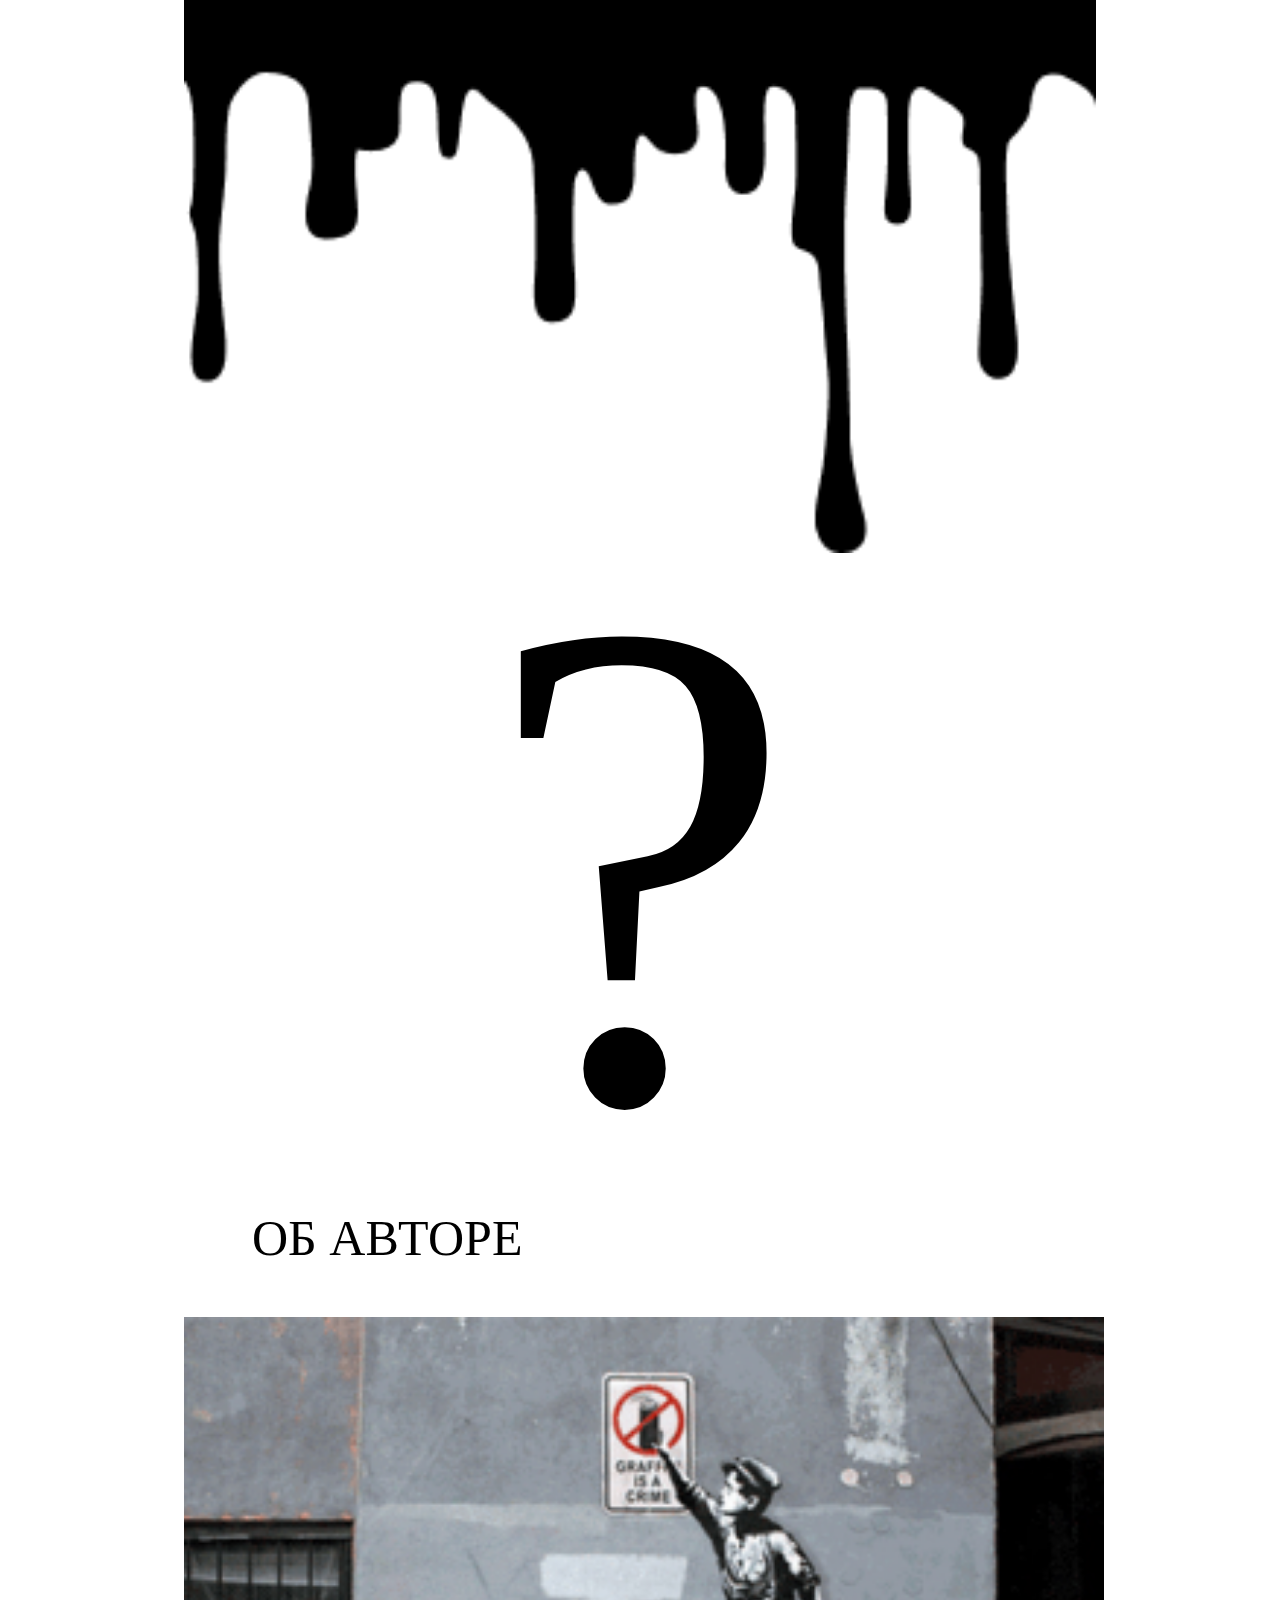
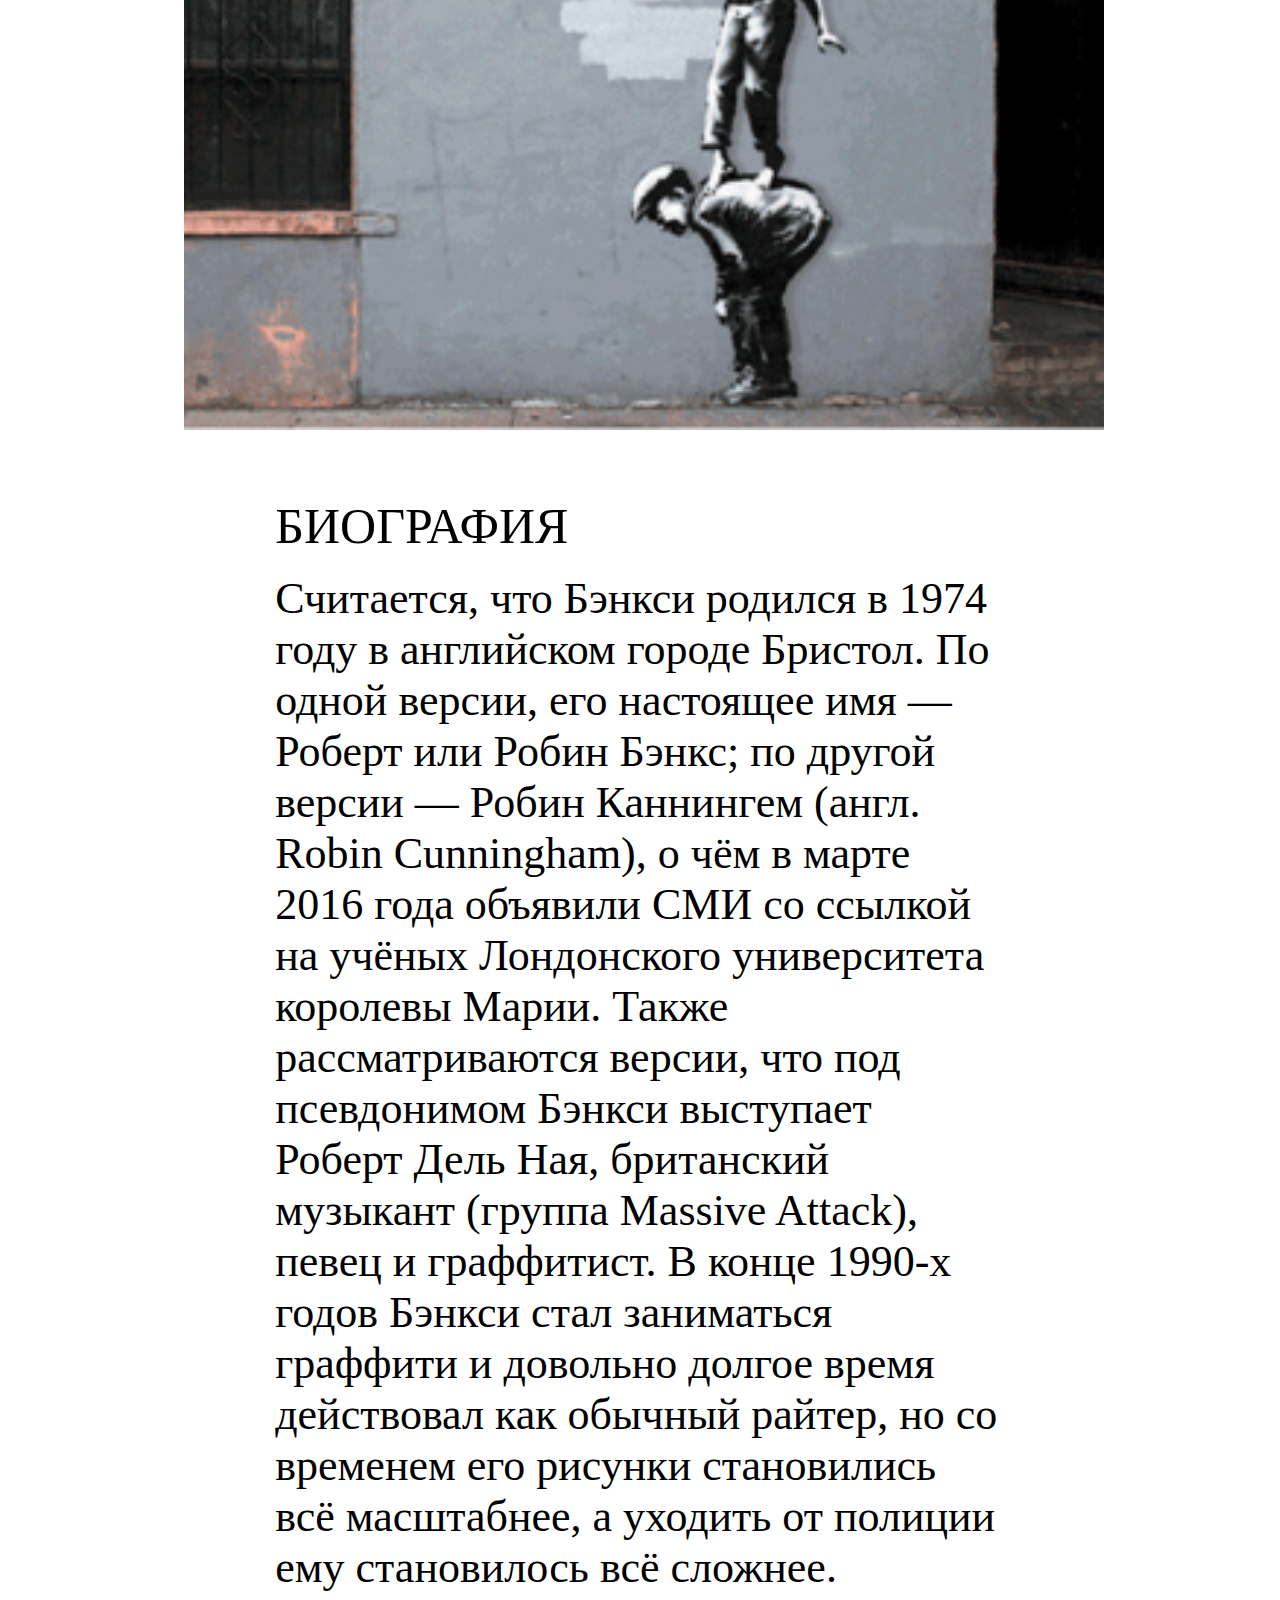
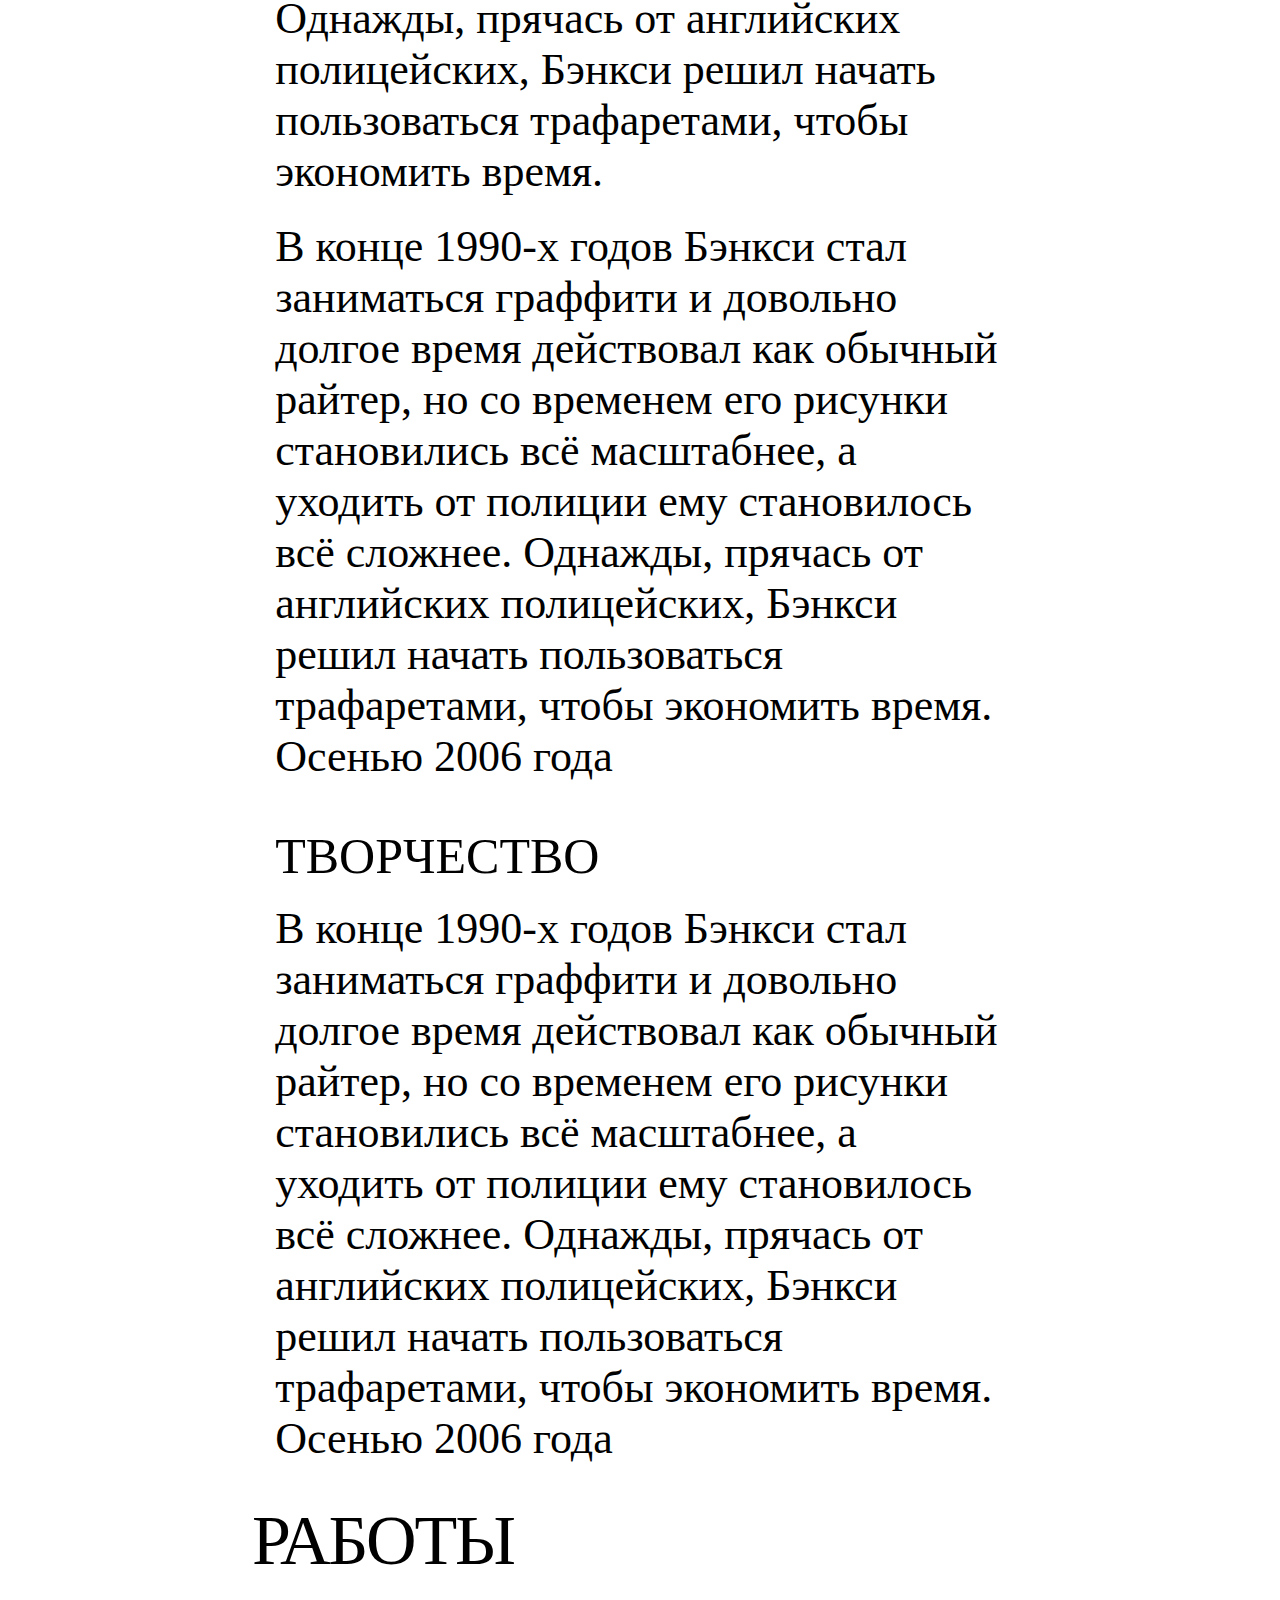
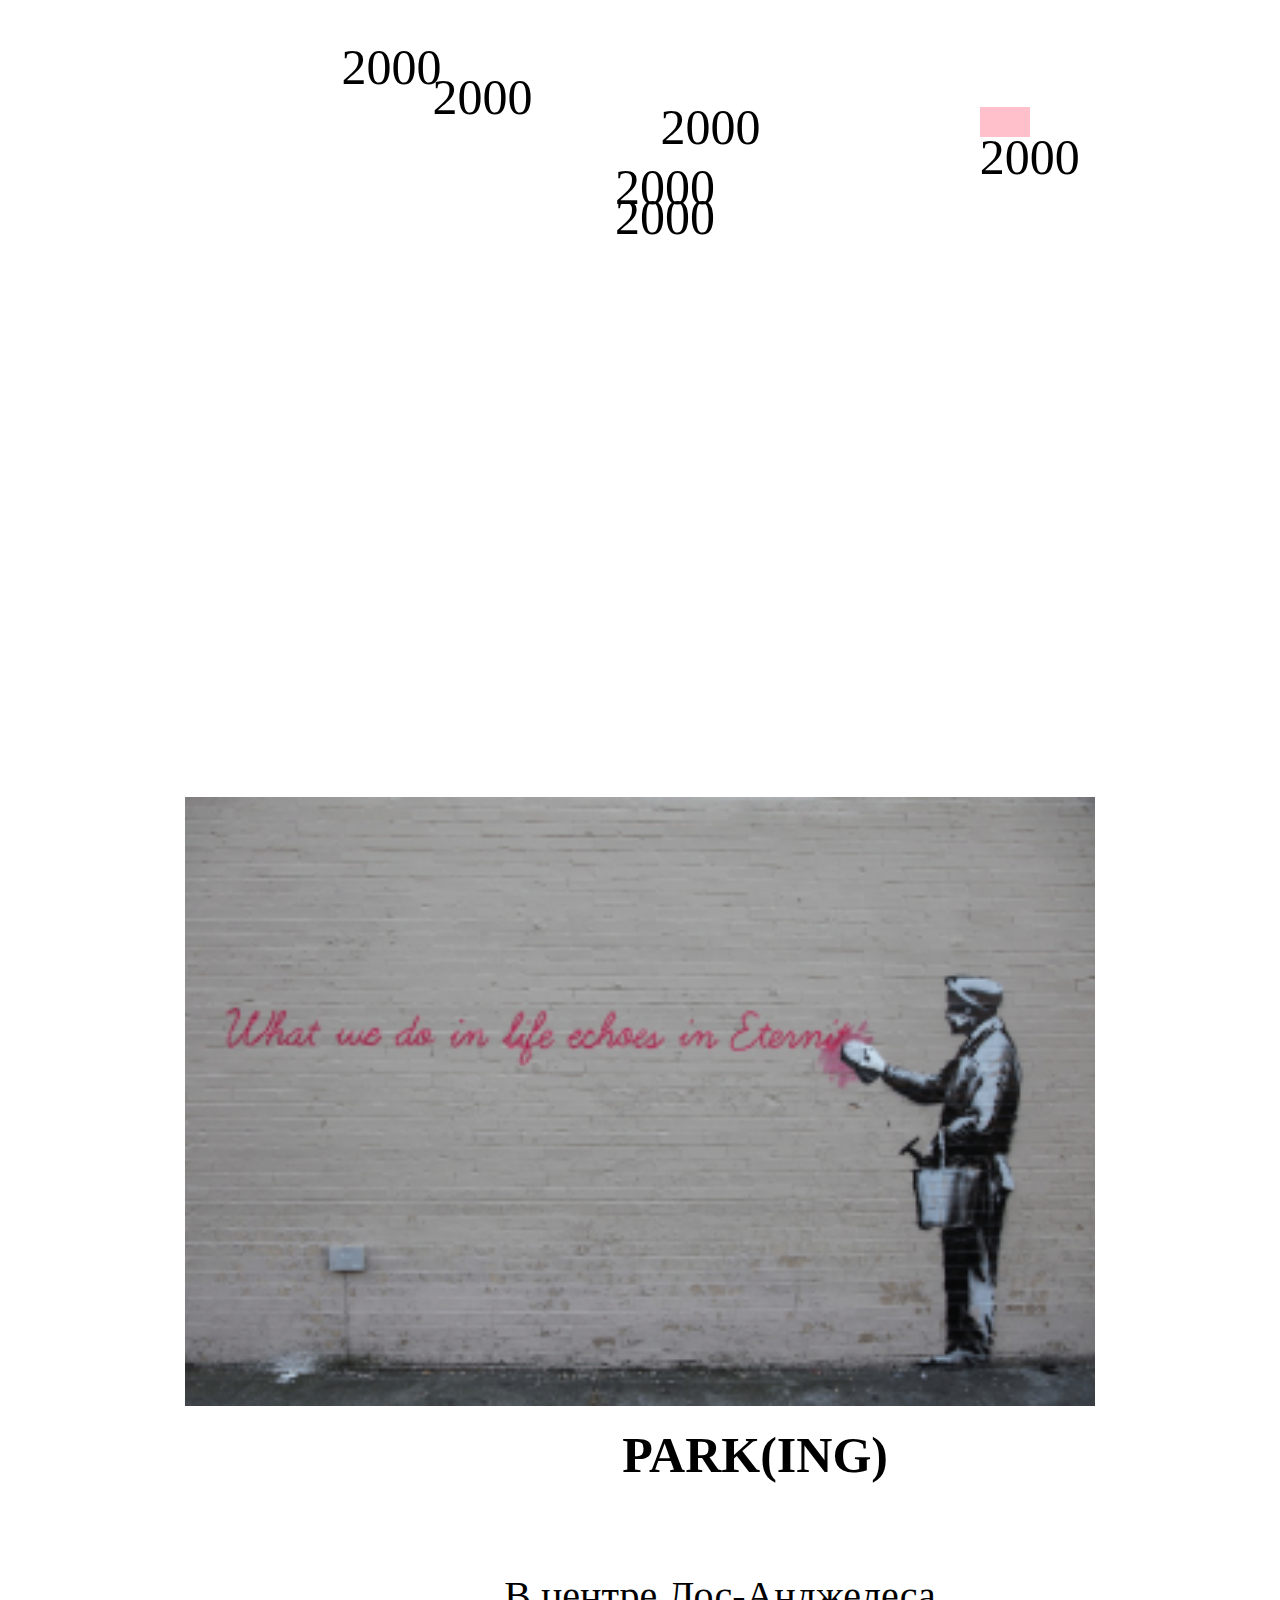
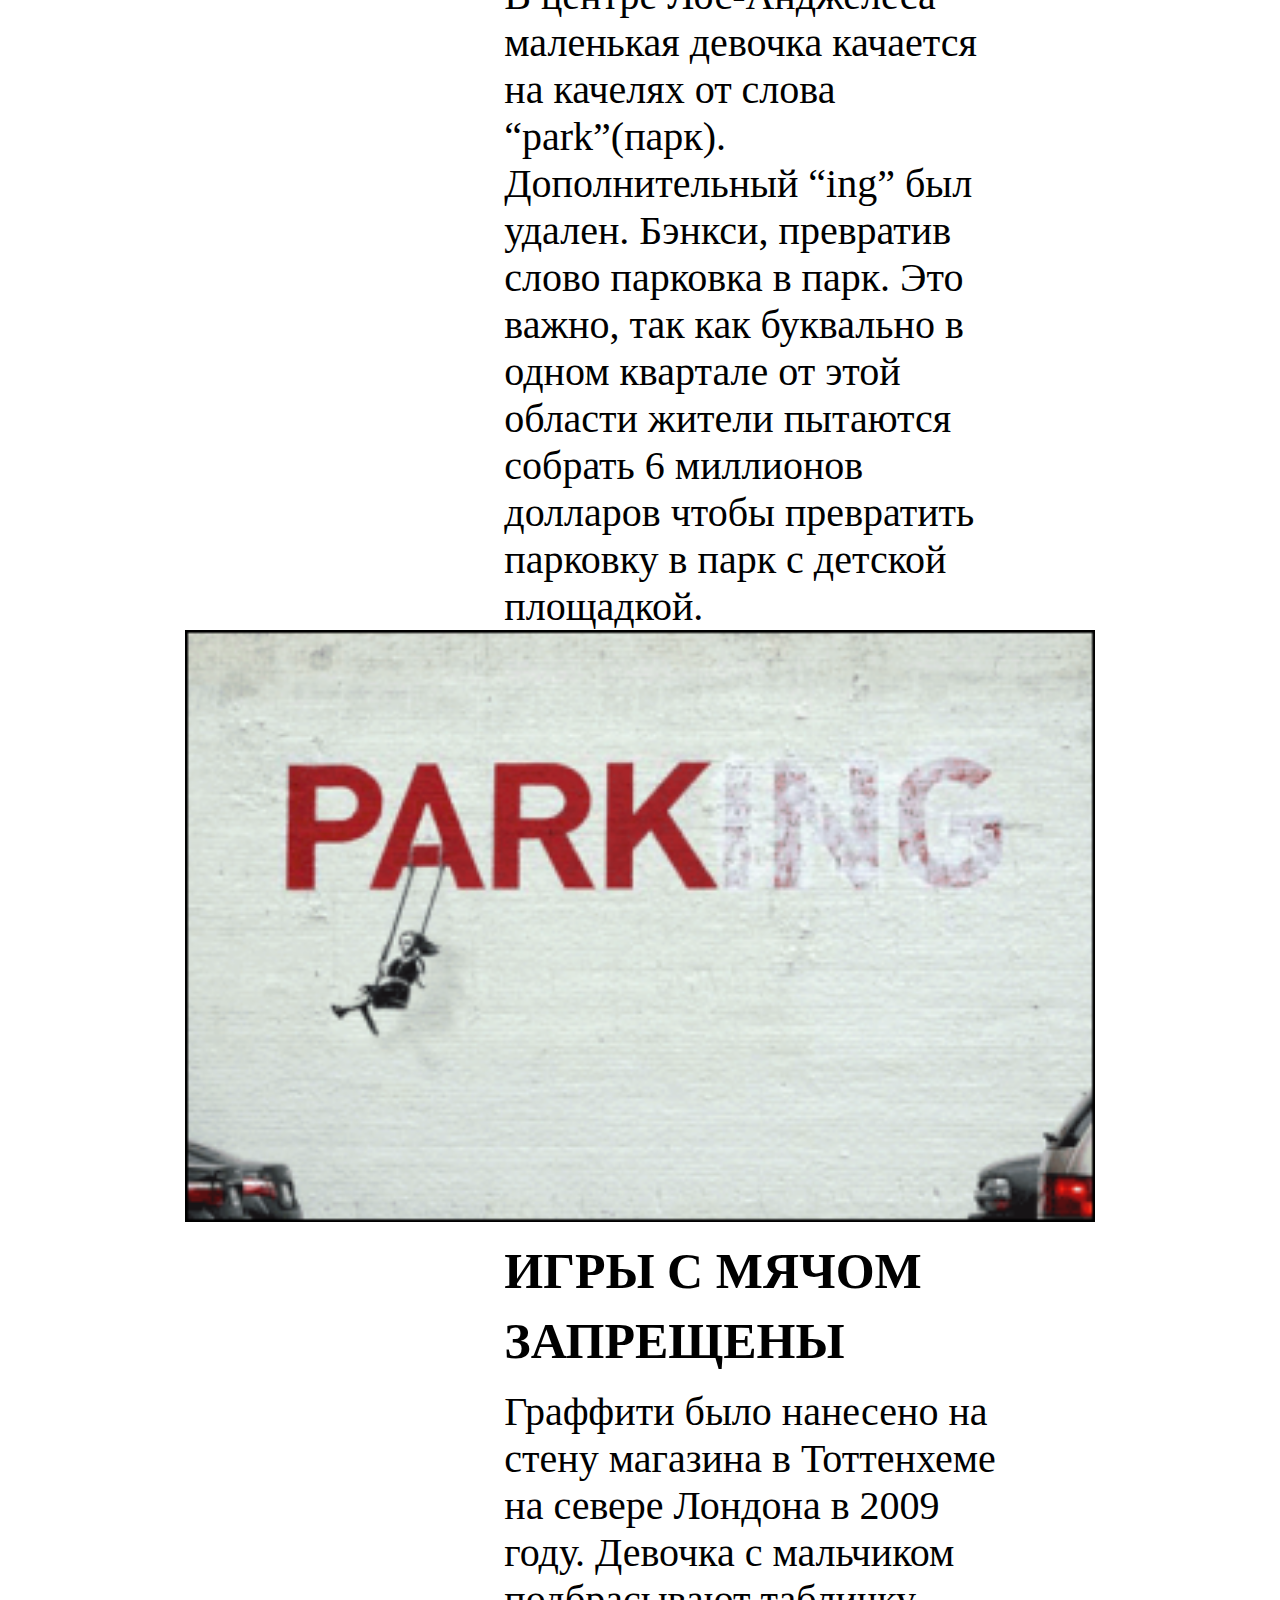
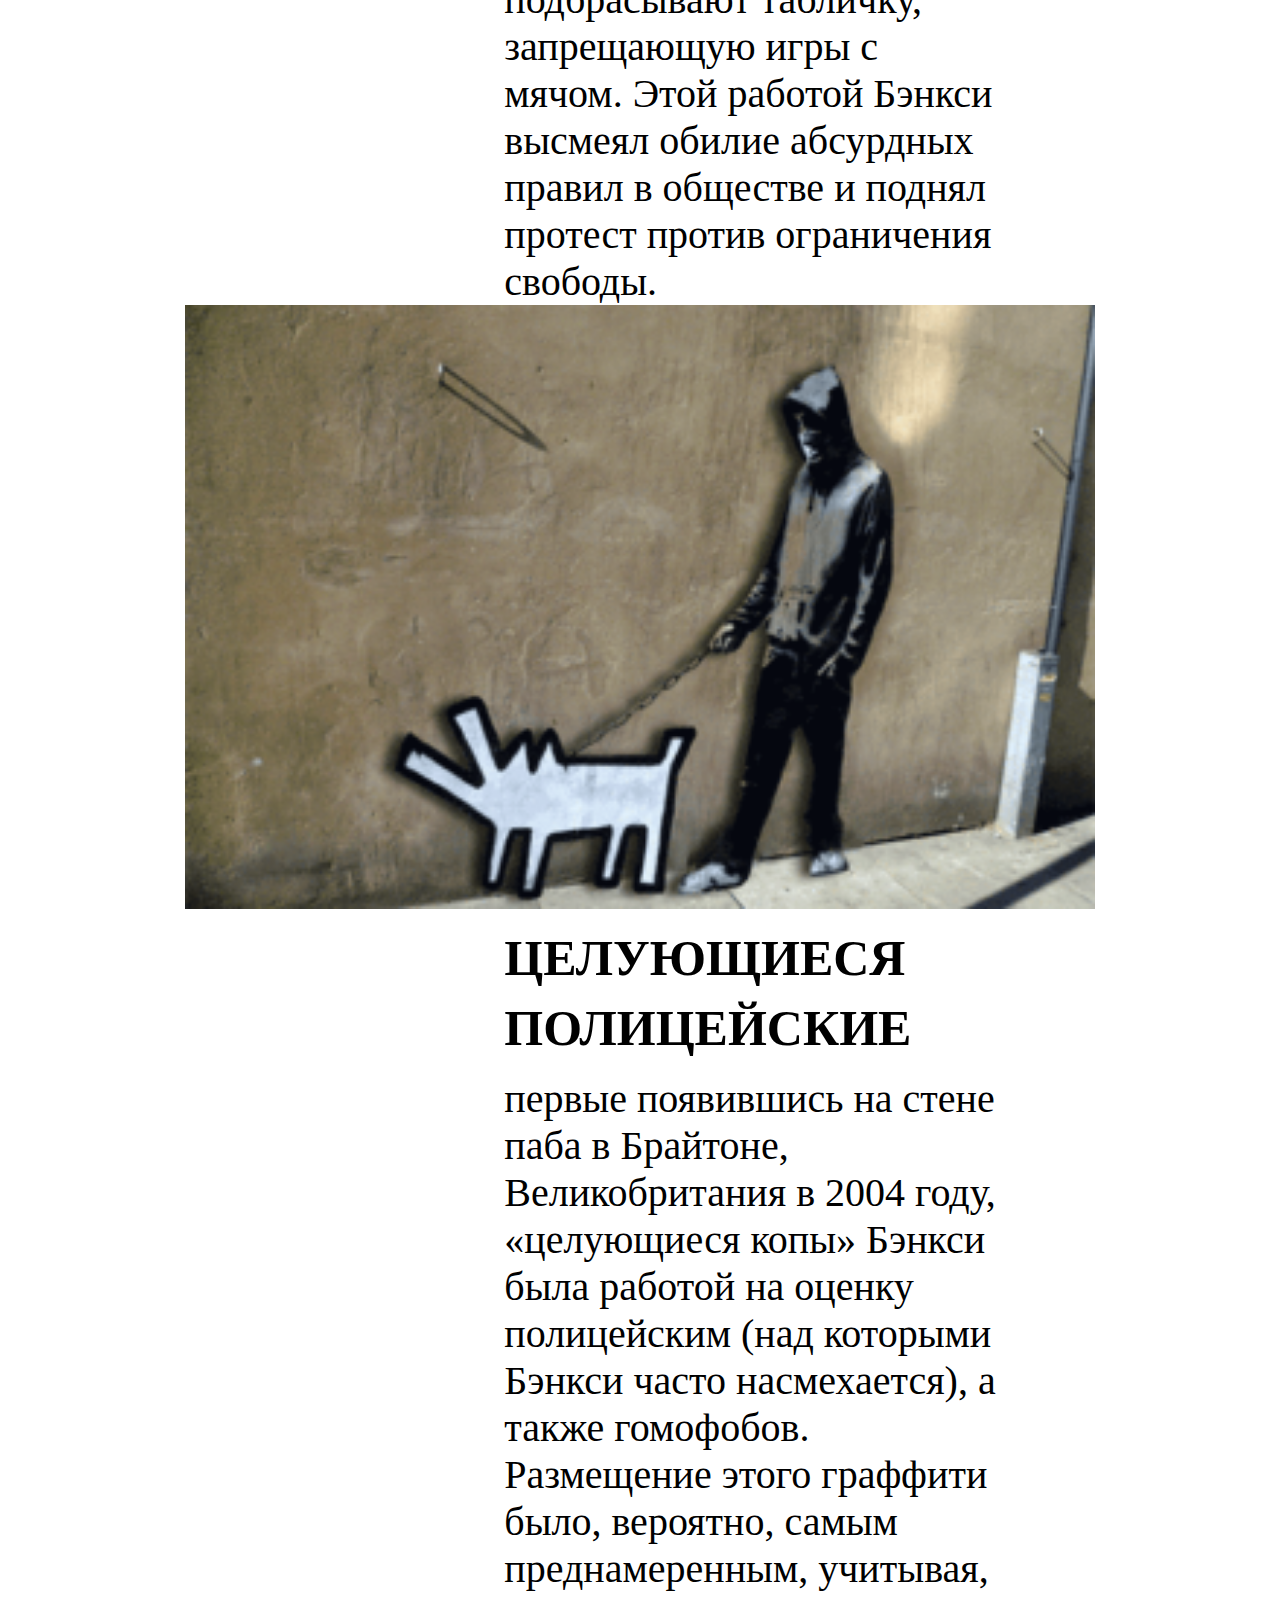
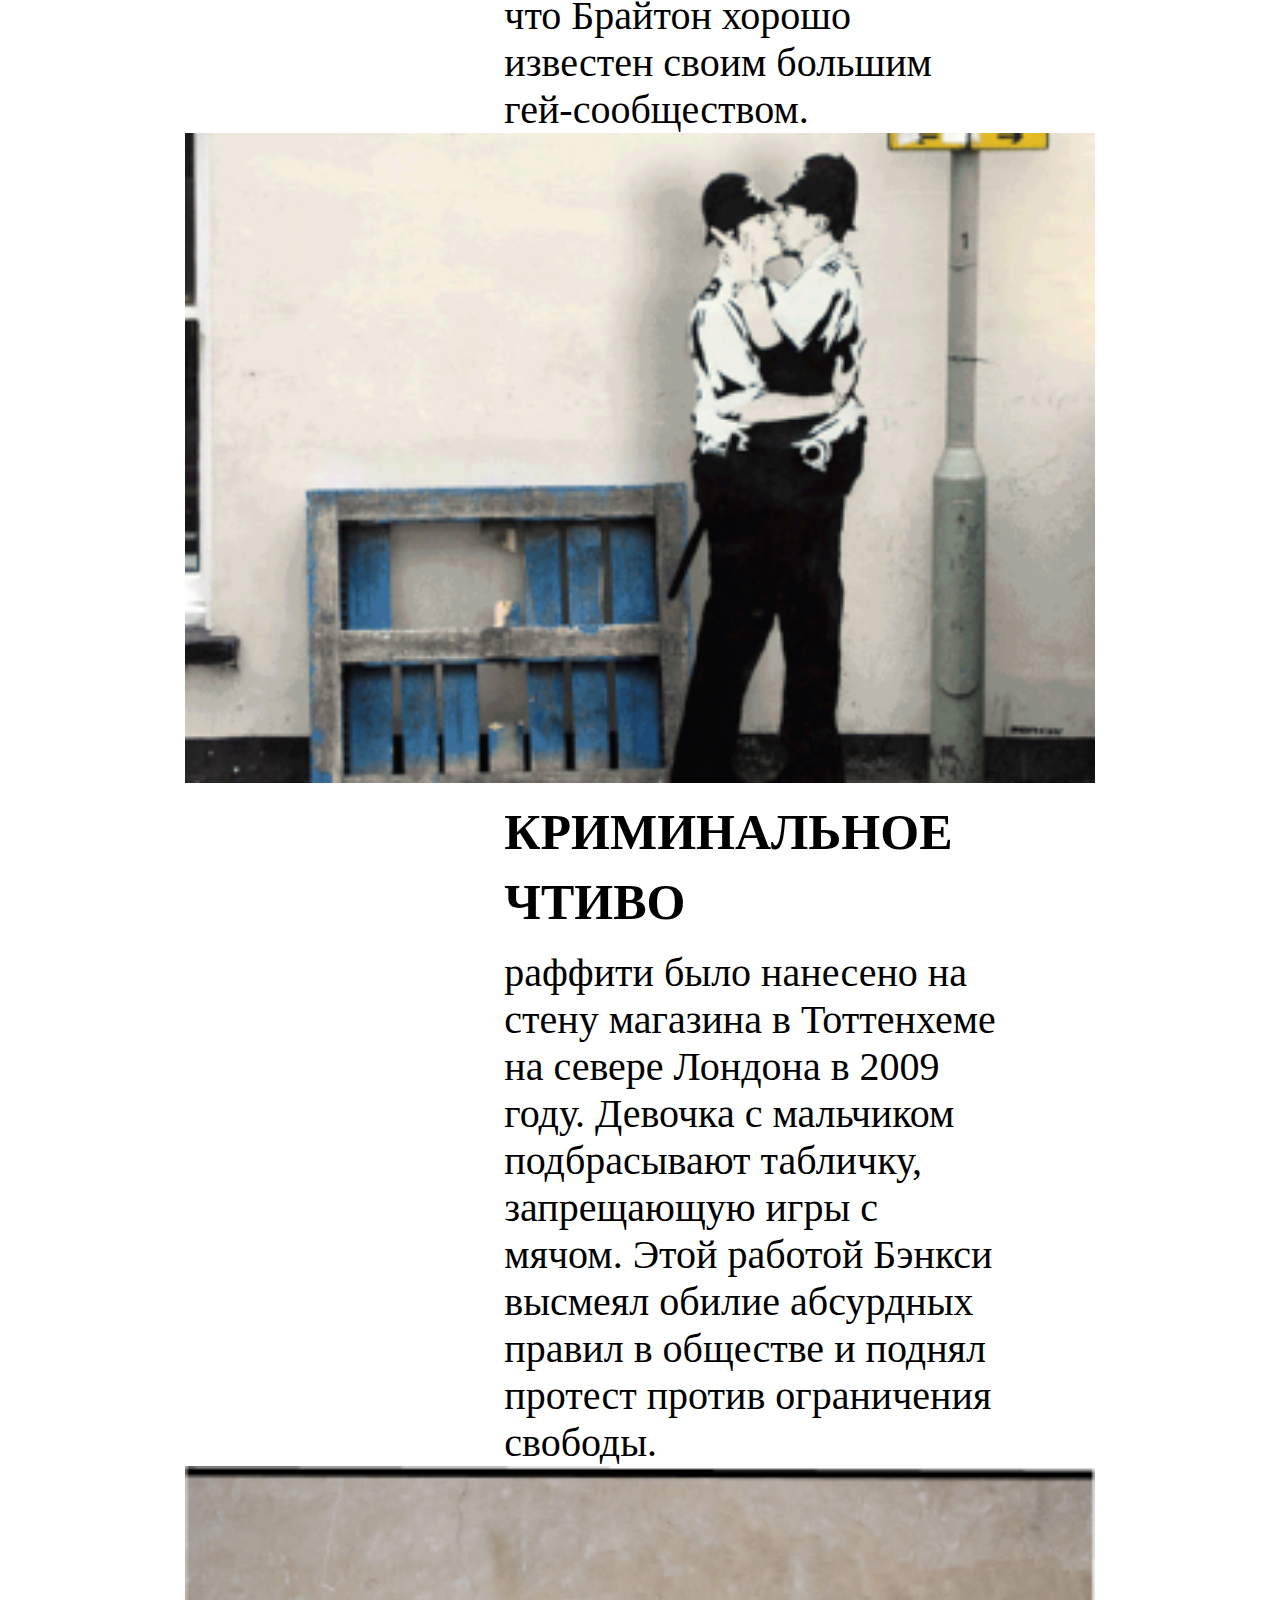
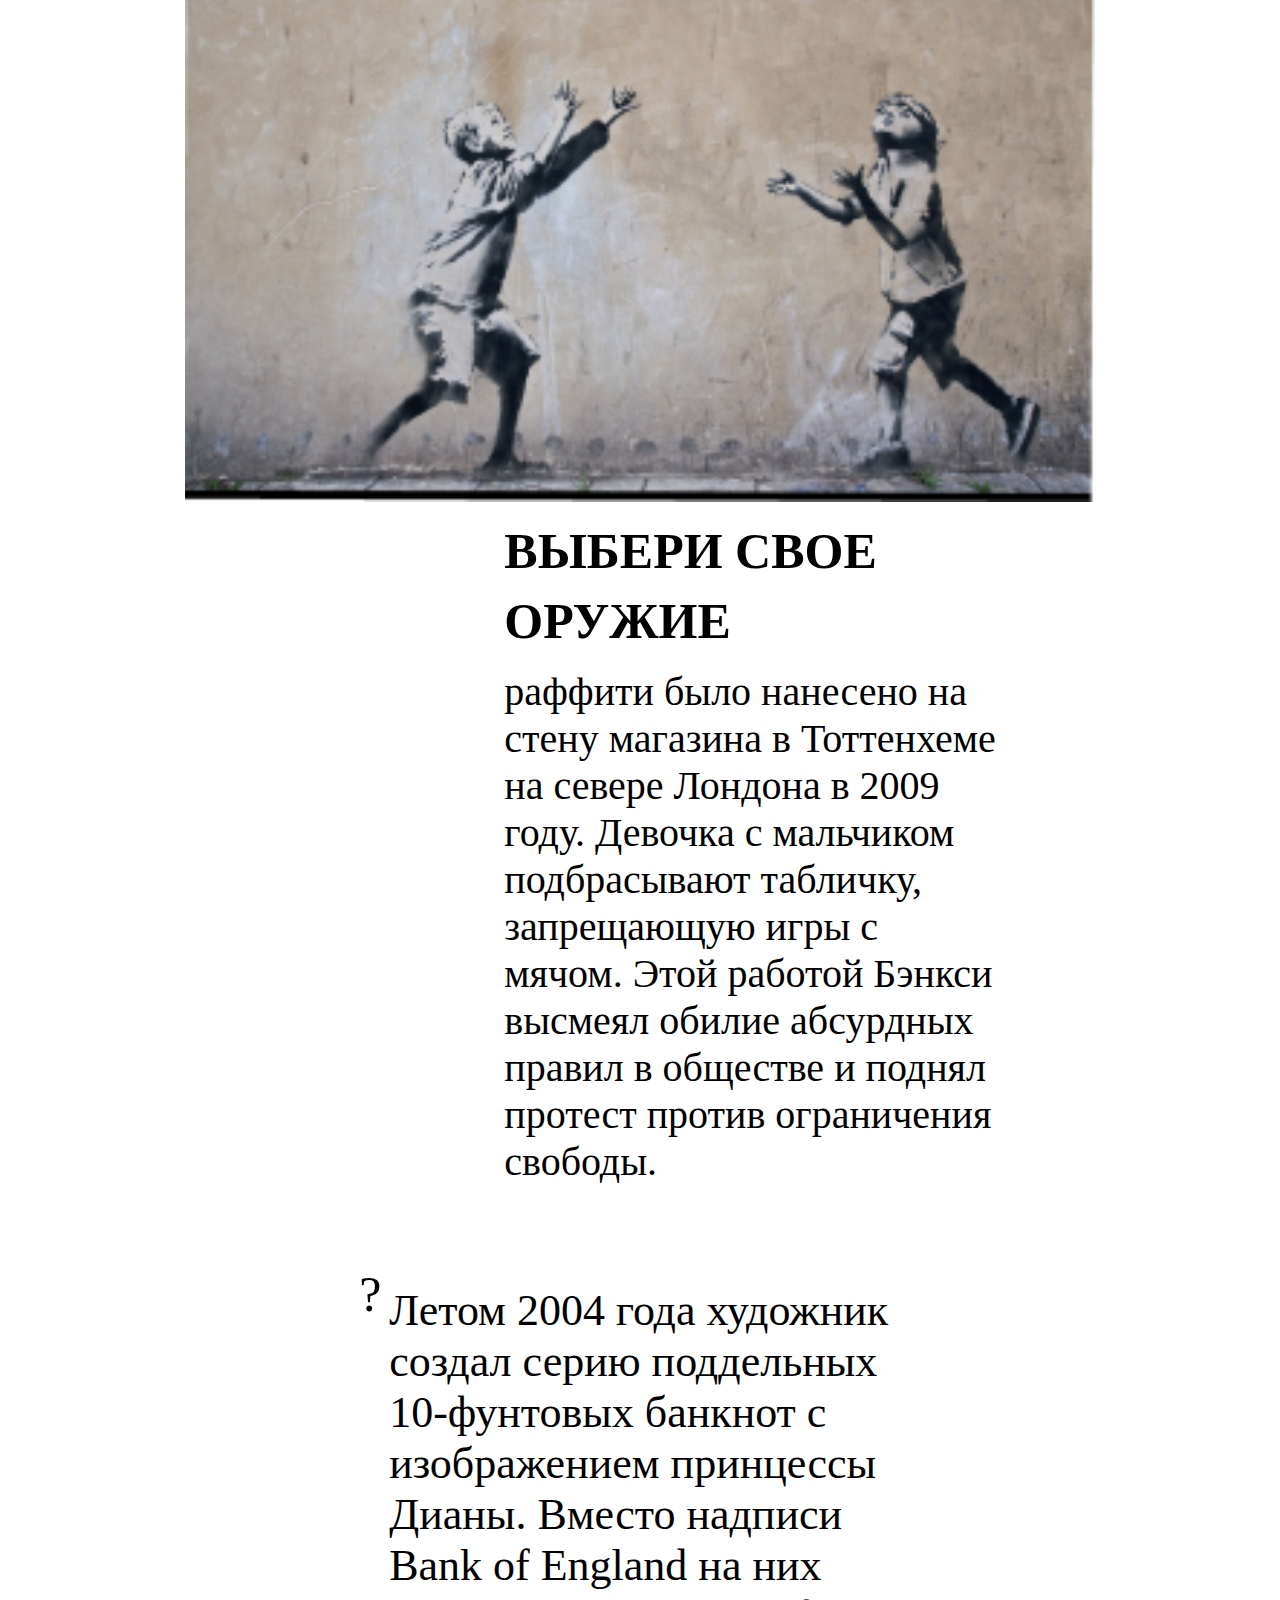
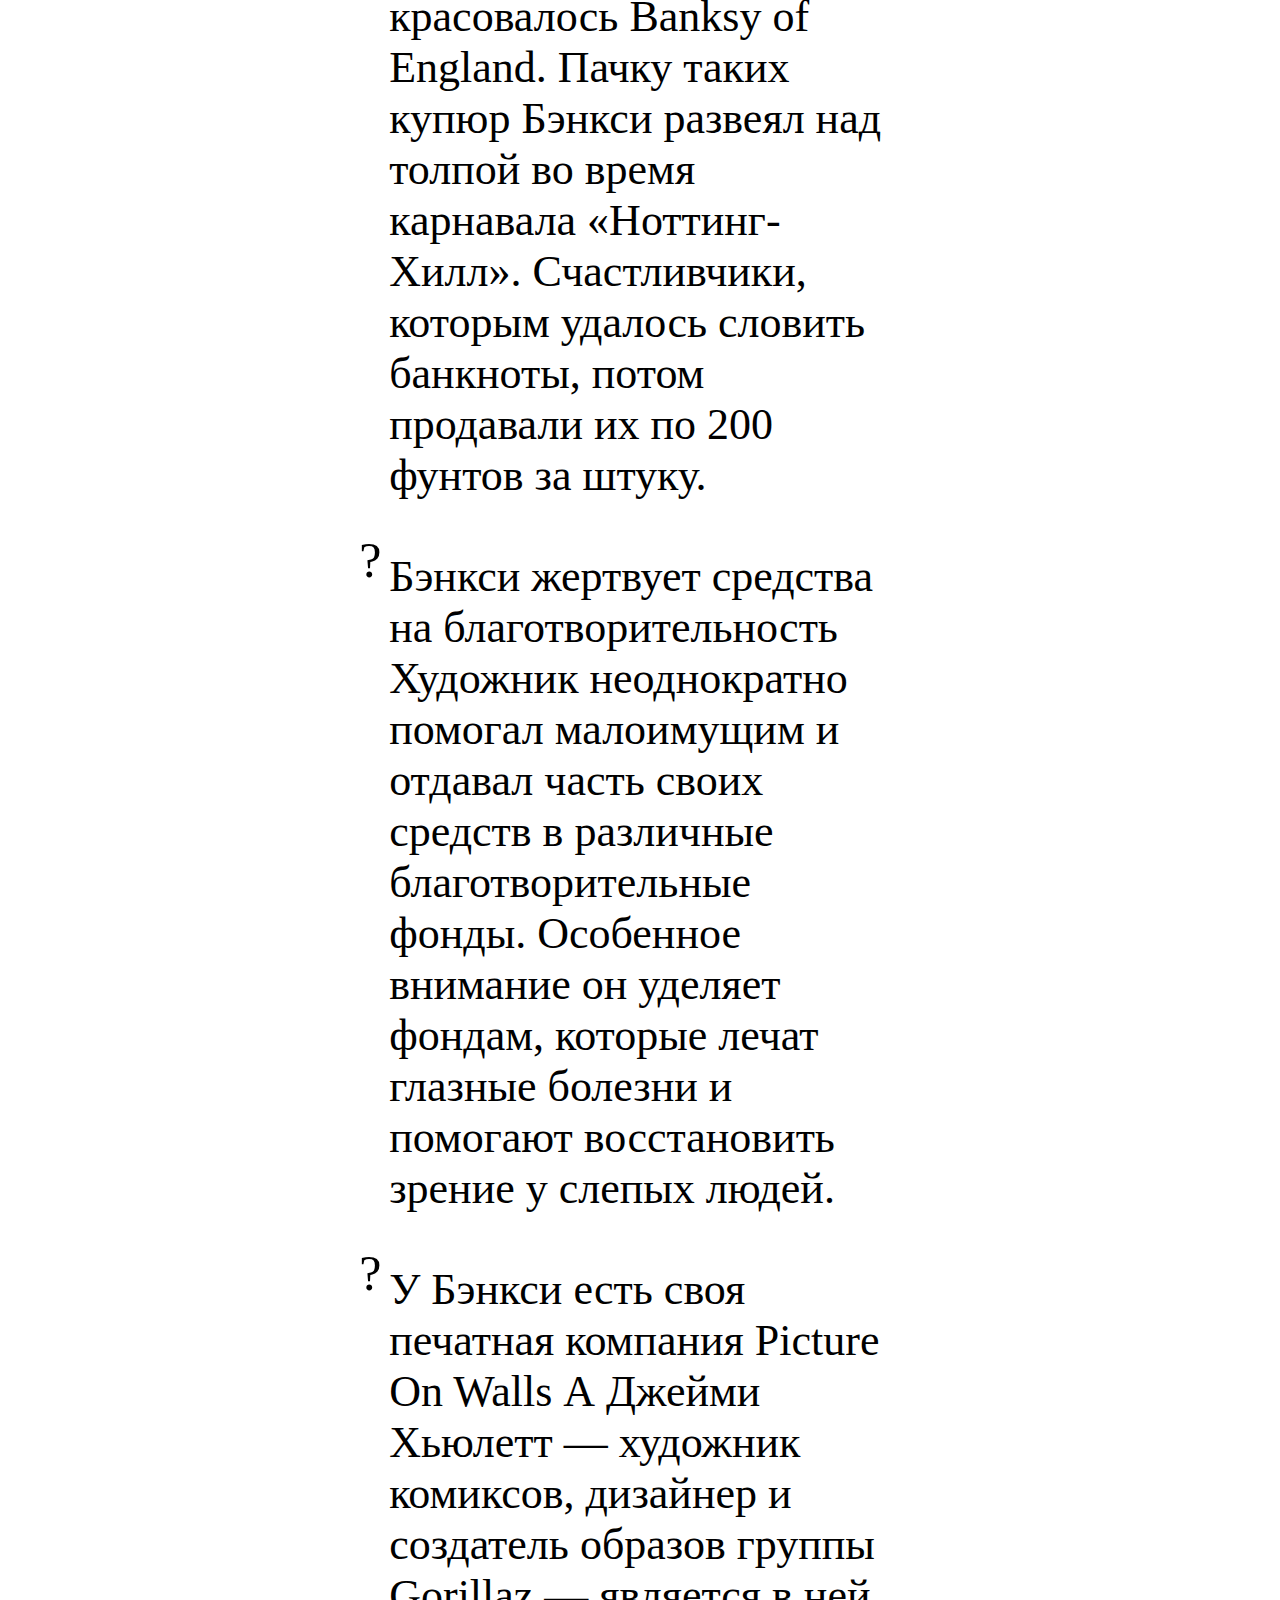
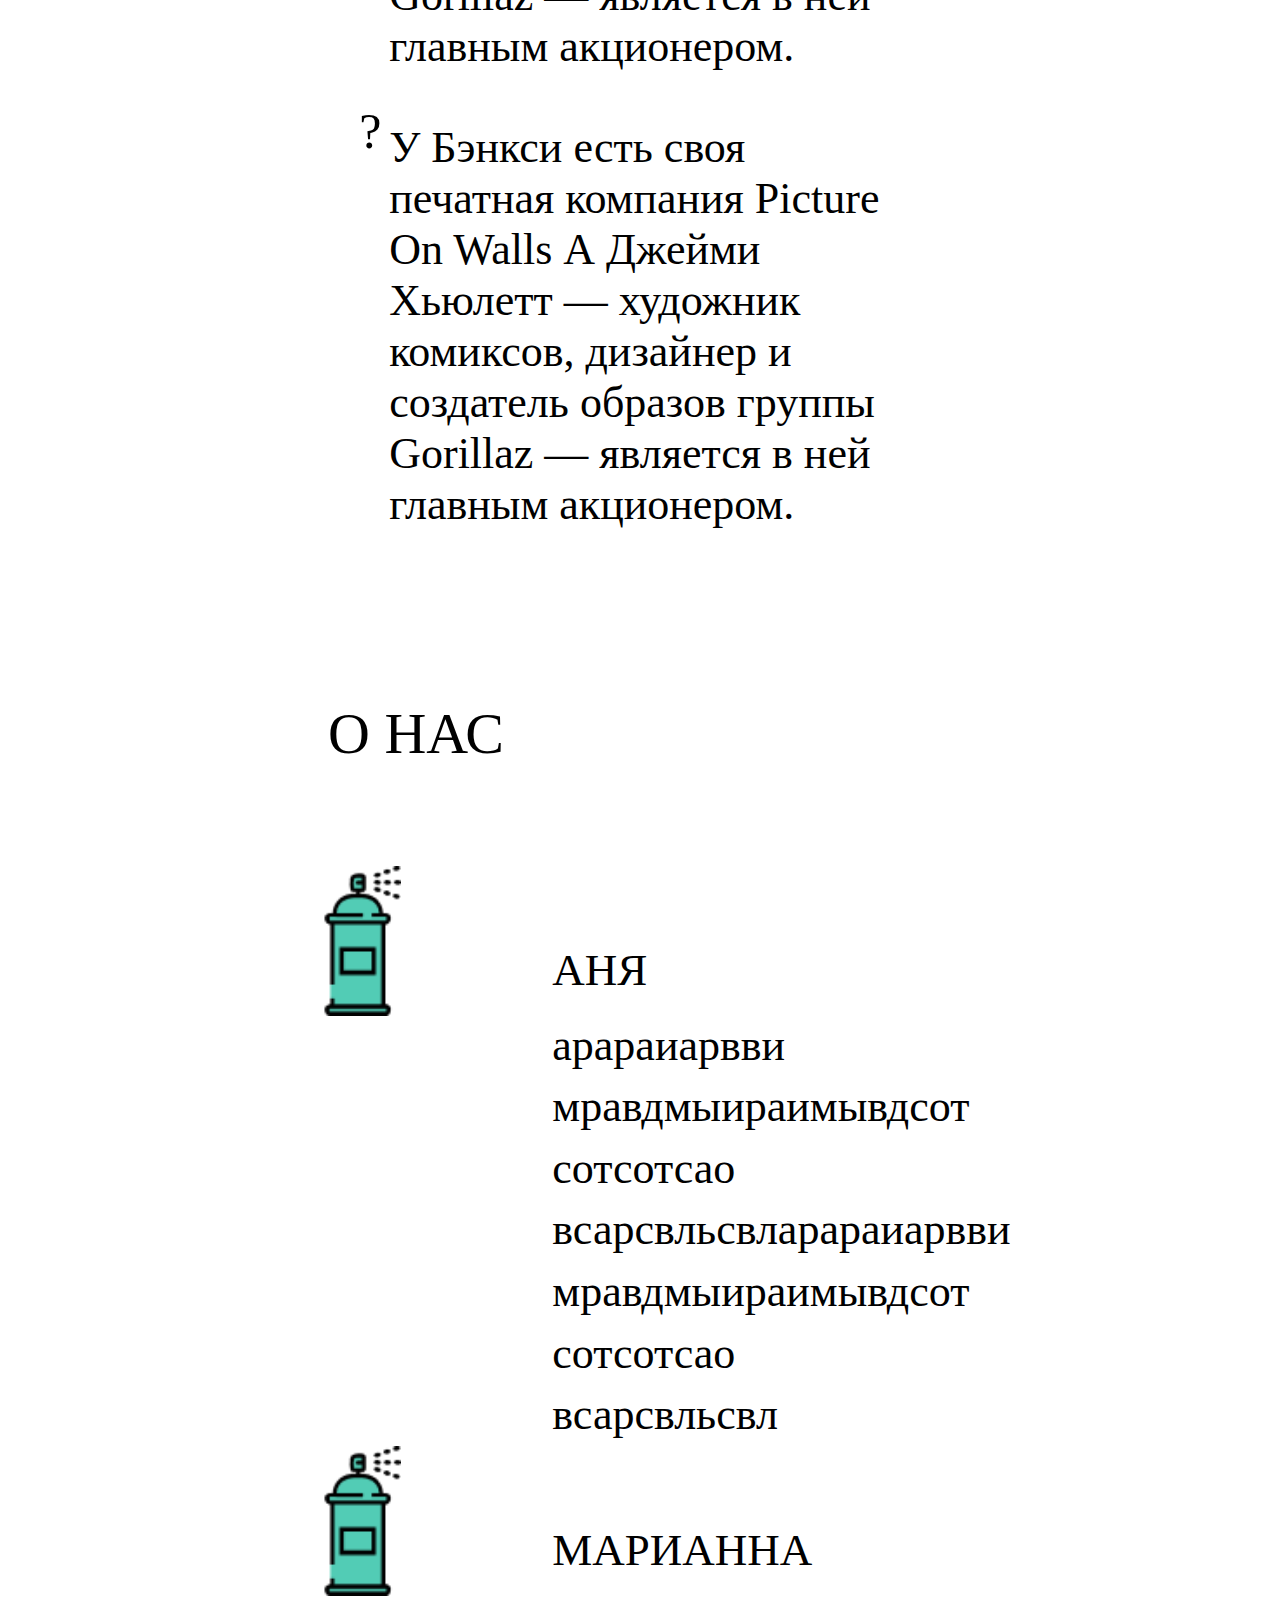
==== du.html @ de45003a "eh" ====
<!DOCTYPE html>
<html lang="en" dir="ltr">
  <head>
    <meta charset="utf-8">
    <title></title>
    <link rel="stylesheet" href="su.css">
    <body>
      <!-- ИКОНКА ВОПРОС -->
      <div class="header__question">
        <img src="Vector.png" width="100%" height="50%">
       <a class="header__btn">?</a>
       <div class="header__hidden_parts">
           <div class="header__part-1">Бэнкси</div>
           <div class="header__part-2">Бэнкси</div>
           <div class="header__part-3">Бэнкси</div>
           <div class="header__part-4">Бэнкси</div>
           <div class="header__part-5">Бэнкси</div>
           <div class="header__part-6">Бэнкси</div>
           <div class="header__part-7">Бэнкси</div>
           <div class="header__part-8">Бэнкси</div>
         </div>
   </div>
<!-- СЕКЦИЯ С БИОГРАФИЕЙ-->
   <div class="author">
       <h1>Об авторе</h1>
       <img src="boys.jpg" alt="" width="920px">
       <img src="" alt="">
     </div>
       <div class="biography">
         <h2>Биография</h2>
         <p>Считается, что Бэнкси родился в 1974 году в английском городе Бристол. По одной версии, его настоящее имя — Роберт или Робин Бэнкс; по другой версии — Робин Каннингем (англ. Robin Cunningham), о чём в марте 2016 года объявили СМИ со ссылкой на учёных Лондонского университета королевы Марии. Также рассматриваются версии, что под псевдонимом Бэнкси выступает Роберт Дель Ная, британский музыкант (группа Massive Attack), певец и граффитист. В конце 1990-х годов Бэнкси стал заниматься граффити и довольно долгое время действовал как обычный райтер, но со временем его рисунки становились всё масштабнее, а уходить от полиции ему становилось всё сложнее. Однажды, прячась от английских полицейских, Бэнкси решил начать пользоваться трафаретами, чтобы экономить время.
         </p>
       </div>
       <div class="artist">
         <p>В конце 1990-х годов Бэнкси стал заниматься граффити и довольно долгое время действовал как обычный райтер, но со временем его рисунки становились всё масштабнее, а уходить от полиции ему становилось всё сложнее. Однажды, прячась от английских полицейских, Бэнкси решил начать пользоваться трафаретами, чтобы экономить время. Осенью 2006 года</p>
       </div>
       <div class="artist_career">
       <h2>Творчество</h2>
       <p>В конце 1990-х годов Бэнкси стал заниматься граффити и довольно долгое время действовал как обычный райтер, но со временем его рисунки становились всё масштабнее, а уходить от полиции ему становилось всё сложнее. Однажды, прячась от английских полицейских, Бэнкси решил начать пользоваться трафаретами, чтобы экономить время. Осенью 2006 года</p>
     </div>
       <!--РАБОТЫ АВТОРА-->
      <section class="works">
     <h2 class="works__header">работы</h2>
     <div class="works__p1"><a href="#content-1">2000</a></div>
     <div class="works__p2"><a href="#content-2">2000</a></div>
     <div class="works__p3"><a>2000</a href="#content-3"></div>
     <div class="works__p4"><a href="#content-4">2000</a></div>
     <div class="works__p5"><a href="#content-5">2000</a></div>
     <div class="works__p6"><a href="#content-6">2000</a></div>
   </section>

   <div class="wrapper">
     <div class="block">
        <img src="pic1.png" width="910px">
        <div class="block-1">
             <a name="content-1">2000</a>
              <div class="text">
                 <h2>
                     park(ing)
                 </h2>
                 <p>В центре Лос-Анджелеса маленькая девочка качается на качелях от слова “park”(парк). Дополнительный “ing”   был удален. Бэнкси, превратив слово парковка в парк. Это важно, так как буквально в одном квартале от этой области жители пытаются собрать 6 миллионов долларов чтобы превратить парковку в парк с детской площадкой.</p>
             </div>
       </div>
     </div>
     <div class="block">
         <img src="pic2.png" width="910px">
         <div class="block-1">
             <a name="content-2">2000</a>
             <div class="text">
                 <h2>
                     игры с мячом запрещены
                 </h2>
                 <p>Граффити было нанесено на стену магазина в Тоттенхеме на севере Лондона в 2009 году. Девочка с мальчиком подбрасывают табличку, запрещающую игры с мячом. Этой работой Бэнкси высмеял обилие абсурдных правил в обществе и поднял протест против ограничения свободы.</p>
             </div>
       </div>
     </div>
    <div class="block">
        <img src="pic3.png" width="910px">
        <div class="block-1">
            <a name="content-3">2000</a>
            <div class="text">
                <h2>
                  целующиеся полицейские
                </h2>
                <p>первые появившись на стене паба в Брайтоне, Великобритания в 2004 году, «целующиеся копы» Бэнкси была работой на оценку полицейским (над которыми Бэнкси часто насмехается), а также гомофобов. Размещение этого граффити было, вероятно, самым преднамеренным, учитывая, что Брайтон хорошо известен своим большим гей-сообществом.</p>
            </div>
      </div>
    </div>
    <div class="block">
        <img src="pic4.png" width="910px">
        <div class="block-1">
            <a name="content-4">2000</a>
            <div class="text">
                <h2>
                    криминальное чтиво
                </h2>
                <p>раффити было нанесено на стену магазина в Тоттенхеме на севере Лондона в 2009 году. Девочка с мальчиком подбрасывают табличку, запрещающую игры с мячом. Этой работой Бэнкси высмеял обилие абсурдных правил в обществе и поднял протест против ограничения свободы.</p>
            </div>
        </div>
    </div>
 <div class="block">
        <img src="pic5.png" width="910px">
          <div class="block-1">
            <a name="content-5">2000</a>
            <div class="text">
                <h2>
                    выбери свое оружие
                </h2>
                <p>раффити было нанесено на стену магазина в Тоттенхеме на севере Лондона в 2009 году. Девочка с мальчиком подбрасывают табличку, запрещающую игры с мячом. Этой работой Бэнкси высмеял обилие абсурдных правил в обществе и поднял протест против ограничения свободы.</p>
            </div>
        </div>
    </div>
  </div>
      <!-- ФАКТЫ -->
      <section class="facts">
          <p>
            Летом 2004 года художник создал серию поддельных 10-фунтовых банкнот с изображением принцессы Дианы. Вместо надписи Bank of England на них красовалось Banksy of England. Пачку таких купюр Бэнкси развеял над толпой во время карнавала «Ноттинг-Хилл». Счастливчики, которым удалось словить банкноты, потом продавали их по 200 фунтов за штуку.
          </p>
          <p>
            Бэнкси жертвует средства на благотворительность Художник неоднократно помогал малоимущим и отдавал часть своих средств в различные благотворительные фонды. Особенное внимание он уделяет фондам, которые лечат глазные болезни и помогают восстановить зрение у слепых людей.
          </p>
          <p>
            У Бэнкси есть своя печатная компания Picture On Walls А Джейми Хьюлетт — художник комиксов, дизайнер и создатель образов группы Gorillaz — является в ней главным акционером.
          </p>
          <p>
            У Бэнкси есть своя печатная компания Picture On Walls А Джейми Хьюлетт — художник комиксов, дизайнер и создатель образов группы Gorillaz — является в ней главным акционером.
          </p>
      </section>
      <!-- КОНТАКТЫ НАШИ-->
      <div class="contact">
        <h2>О нас</h2>
        <div class="member">
            <div class="info">
            <h3>Аня</h3>
            <p>арараиарвви
            мравдмыираимывдсот
            сотсотсао
            всарсвльсвларараиарвви
            мравдмыираимывдсот
            сотсотсао
            всарсвльсвл</p>
        </div>
        </div>
         <div class="member">
             <div class="info">
            <h3>Марианна</h3>
            <p>арараиарвви
            мравдмыираимывдсот
            сотсотсао
            всарсвльсвл
            арараиарвви
            мравдмыираимывдсот
            сотсотсао
            всарсвльсвл</p>
        </div>
        </div>
         <div class="member">
             <div class="info">
            <h3>Лиза</h3>
            <p>арараиарвви
            мравдмыирарараиарвви
            мравдмыираимывдсот
            сотсотсао
            всарсвльсвлаимывдсот
            сотсотсао
            всарсвльсвл</p>
        </div>
        </div>
        <div class="member">
             <div class="info">
            <h3>Анита</h3>
            <p>арараиарвви
            мравдмыираарараиарвви
            мравдмыираимывдсот
            сотсотсао
            всарсвльсвлимывдсот
            сотсотсао
            всарсвльсвл</p>
        </div>
        </div>
    </div>
    <!--Footer -->
    <div class="footer">
    <img src="ann_ment.png" alt="">
    <div class="social-network">
    <span>@mariella_conte</span>
    <span>@anna_liveeva</span>
    <span>@annt_mig</span>
    <span>@liza_burenok</span>
    </div>
  </div>
    </body>
    </html>
---- su.css ----
html{
  width: 960px;
  margin: 0 auto;
}

body {
  width: 95%;
  margin: 0 auto;
  padding: 0;
  background-image: url(./backgr.png);
}

div, p, h1, h2, h3, h4, h5, h6, a{
  margin: 0 auto;
  text-align: center;
}

p {
  font-size: 44px;
  text-align: left;
  margin: 0 auto;
}

.header_question img {
  position: absolute;
  top: 0;
  width: 100%;
}

.header__btn {
  transform: scale(5);
  position: relative;
}

.header__question{
display: flex;
justify-content: center;
flex-direction: column;
align-items: center;
margin: 0 auto;
}

.header__btn {
transform: scale(7);
position: relative;
}

.header__part-1,
.header__part-2,
.header__part-3,
.header__part-4,
.header__part-5,
.header__part-6,
.header__part-7,
.header__part-8{
  font-size: 50px;
  font-weight: bold;
  position: relative;
}

.header__part-1{
top: 20%;
left: 90%;
}

.header__part-2 {
top: 27%;
right: 90%;
}

.header__part-3{
top: 45%;
left: 80%;
}

.header__part-4{
top: 25%;
right: 120%;
}

.header__part-5{
top: -10%;
right: 200%;
}

.header__part-6{
bottom: 20px;
left: 90px;
}

.header__part-8{
top: -200px;
left: 30px;
}

.header__hidden_parts{
display: none;
}

.header__question:hover  .header__hidden_parts{
  display: block;
  animation: lights linear 2s;
  animation-direction: alternate-reverse;
  animation-iteration-count: infinite;
}

@keyframes lights {
    0%{
        color: red;
    }
    50%{
        color: black;
    }
    100% {color: white;}
}

.header__question a {
    font-size: 100px;
    text-decoration: none;
    color: black;
    position: relative;
}
/*AUTHOR / BIOGRAPHY*/
.author {
  margin-top: 600px;/**НЕ УВЕРЕНА НАСЧЕТ ИЗМЕРЕНИЙ**/
}

.author h1{
font-family: RUSBoycott;
font-weight: normal;
font-size: 48px;
line-height: 74px;
text-transform: uppercase;
height: 57px;
margin-bottom: 40px;
padding: 32px 68px;
text-align: left;
margin-bottom: 24px;
}

.author h1,
.biography h2,
.artist_career h2{
  height: 46px;
  font-family: RUSBoycott;
  font-weight: normal;
  font-size: 50px;
  line-height: 46px;
  text-transform: uppercase;
  text-align: left;
  margin-bottom: 24px;
  margin-top: 51px;
}

.biography,
.artist,
.artist_career{
  width: 80%;
  text-align: center;
}

.artist h2 {
width: 126px;
height: 37px;
left: 32px;
font-family: RUSBoycott;
font-weight: normal;
font-size: 24px;
line-height: 37px;
text-transform: uppercase;
}

.biography {
  margin-bottom: 24px;
}

/****/

.wrapper {
  margin-top: 600px;
}
.block-1{
    display: flex;
    justify-content: space-between;
    margin-top: 60px;
}

.block-1 a {
    text-decoration: none;
    color: #fff;
    font-size: 40px;
    position: relative;
    left: 10%;
    top: 70px;
}

.text{
  width: 55%;
    display: flex;
    flex-direction: column;
    text-align: left;
}

.text h2{
  font-size: 50px;
  line-height: 140%;
  text-align: left;
  height: 72px;
  left: 97px;

  text-transform: uppercase;
  font-family: RUSBoycott;
  margin-top: -50px;
}
.text p {
  padding-top: 80px;
  font-size: 40px;
  text-align: left;
}

/** FACTS**/
.facts {
  width: 55%;
  margin: 100px auto;
}

.facts p {
  margin-bottom: 50px;
  position: relative;
}

.facts p:before {
  content: "?";
  font-family: "RUSBoycott";
  text-transform: uppercase;
  font-size: 50px;
  position: absolute;
  left: -30px;
  top: -20px;
}

/*MENU*/
.works {
  position: relative;
}

.works__p1,
.works__p2,
.works__p3,
.works__p4,
.works__p5,
.works__p6 {
  position: relative;
  font-family: RUSBoycott;
  font-style: normal;
  font-weight: normal;
  font-size: 50px;
  line-height: 100px;
}

.works__p1,
.works__p2,
.works__p3,
.works__p4,
.works__p5,
.works__p6, a{
  width: 50px;
  height: 30px;
  text-decoration: none;
  color: #000;
}

.works__p1{
  left: -30%;
  top: -10%;
  color: #000;
}

.works__p2{
  left: -20%;
  top: 30%;
}
.works__p3{
  left: 5%;
}
.works__p4{
left: 40%;
background-color: pink;
}
.works__p5{

}
.works__p6{

}

.works__header {
height: 89px;
text-align: left;
font-family: RUSBoycott;
font-weight: normal;
font-size: 70px;
line-height: 89px;
letter-spacing: -0.03em;
text-transform: uppercase;
color: #000000;
padding: 32px 68px;
}
/*
.works__p1 {
z-index: 1;
position: relative;
width: 49px;
height: 19px;
left: 32px;
top: 2167px;
z-index: 1;

font-family: RUSBoycott;
font-style: normal;
font-weight: normal;
font-size: 14px;
line-height: 21px;

color: #FFFFFA;

}
.works__p2 {
  position: relative;
  width: 39px;
  height: 19px;
  left: 76px;
  top: 2208px;
  z-index: 1;
  font-family: RUSBoycott;
  font-style: normal;
  font-weight: normal;
  font-size: 14px;
  line-height: 21px;
  color: #FFFFFA;
}

.works__p3 {
  position: relative;
  width: 39px;
  height: 19px;
  left: 120px;
  top: 2167px;
  z-index: 1;
  font-family: RUSBoycott;
  font-style: normal;
  font-weight: normal;
  font-size: 14px;
  line-height: 21px;
  color: #FFFFFA;
}
.works__p4 {
position: relative;
width: 39px;
height: 19px;
left: 175px;
top: 2208px;
z-index: 1;
font-family: RUSBoycott;
font-style: normal;
font-weight: normal;
font-size: 14px;
line-height: 21px;

color: #FFFFFA;


}
.works__p5 {
  position: relative;
  width: 39px;
  height: 19px;
  left: 214px;
  top: 2167px;
z-index: 1;
  font-family: RUSBoycott;
  font-style: normal;
  font-weight: normal;
  font-size: 14px;
  line-height: 21px;

  color: #FFFFFA;

}

.works__p6{
  position: relative;
  width: 39px;
  height: 19px;
  left: 260px;
  top: 2208px;
z-index: 1;
  font-family: RUSBoycott;
  font-style: normal;
  font-weight: normal;
  font-size: 14px;
  line-height: 21px;
  color: #FFFFFA;
}
.works__back {
position: absolute;
width: 600px;
height: 379px;
top: 2037px;
}
.works__header {
  position: absolute;
width: 193px;
height: 89px;
left: 27px;
top: 1981px;
font-family: RUSBoycott;
font-style: normal;
font-weight: normal;
font-size: 58px;
line-height: 89px;
letter-spacing: -0.03em;
text-transform: uppercase;
color: #000000;
}
*/

.member::before{
    content:"";
    display: inline-block;
    background-size: 80px 150px;
    height: 150px;
    width: 80px;
    background-image: url(./spray1.png);
}

.contact {
  display: flex;
  margin: 0 auto;
  justify-content: center;
  flex-direction: column;
  align-items: center;
}
.contact h2{
  width: 100%;
  height: 89px;
  text-align: left;
  font-family: RUSBoycott;
  font-style: normal;
  font-weight: normal;
  font-size: 58px;
  line-height: 89px;
  text-transform: uppercase;
  padding: 59px 28px 88px 144px;
}

.member {
  width: 70%;
  display: flex;
}

.info{
  width: 40%;
}

.info p{
  font-size: 44px;
  text-align: left;
  font-family: PT Sans Narrow;
  font-weight: normal;
  font-size: 44px;
  line-height: 140%;
  text-transform: lowercase;
}

.info h3 {
  font-family: RUSBoycott;
  font-weight: normal;
  width: 20%;
  font-size: 45px;
  line-height: 89px;
  text-transform: uppercase;
  margin-top: 60px;
  position: relative;
  right: 40%;
}

/**footer**/
.footer{
  margin-top: 300px;
}
.footer img {
  transform: scale(1.5);
  position: relative;
}

.social-network span{
  position: absolute;
}

.social-network span {
  font-size: 12px;
  transform: rotate(-90deg);
}
.social-network span:first-of-type{
  left: -50px;
}

.social-network span:nth-child(3){
  left: 70px;
}

.social-network span:nth-child(4){
  left: 130px;
}

.social-network span:nth-child(5){
  left: 170px;
  width: 50%;
}
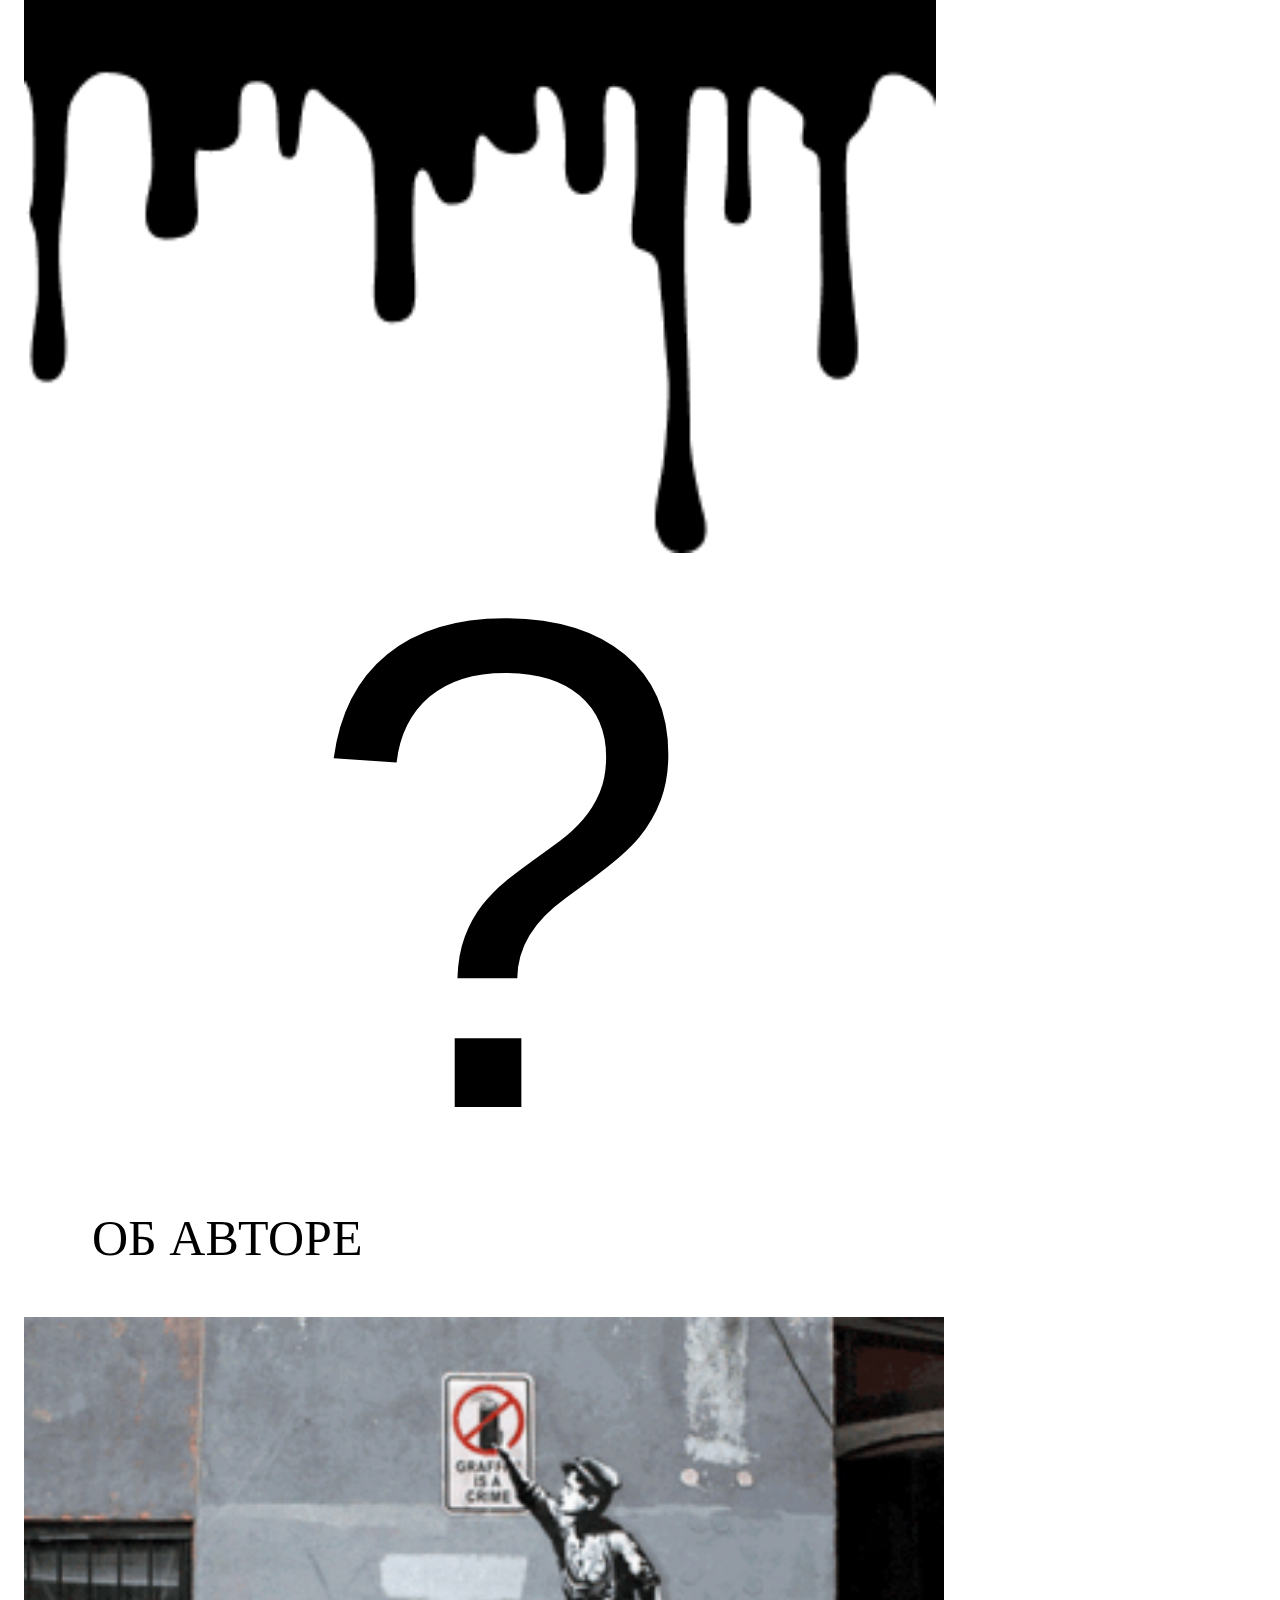
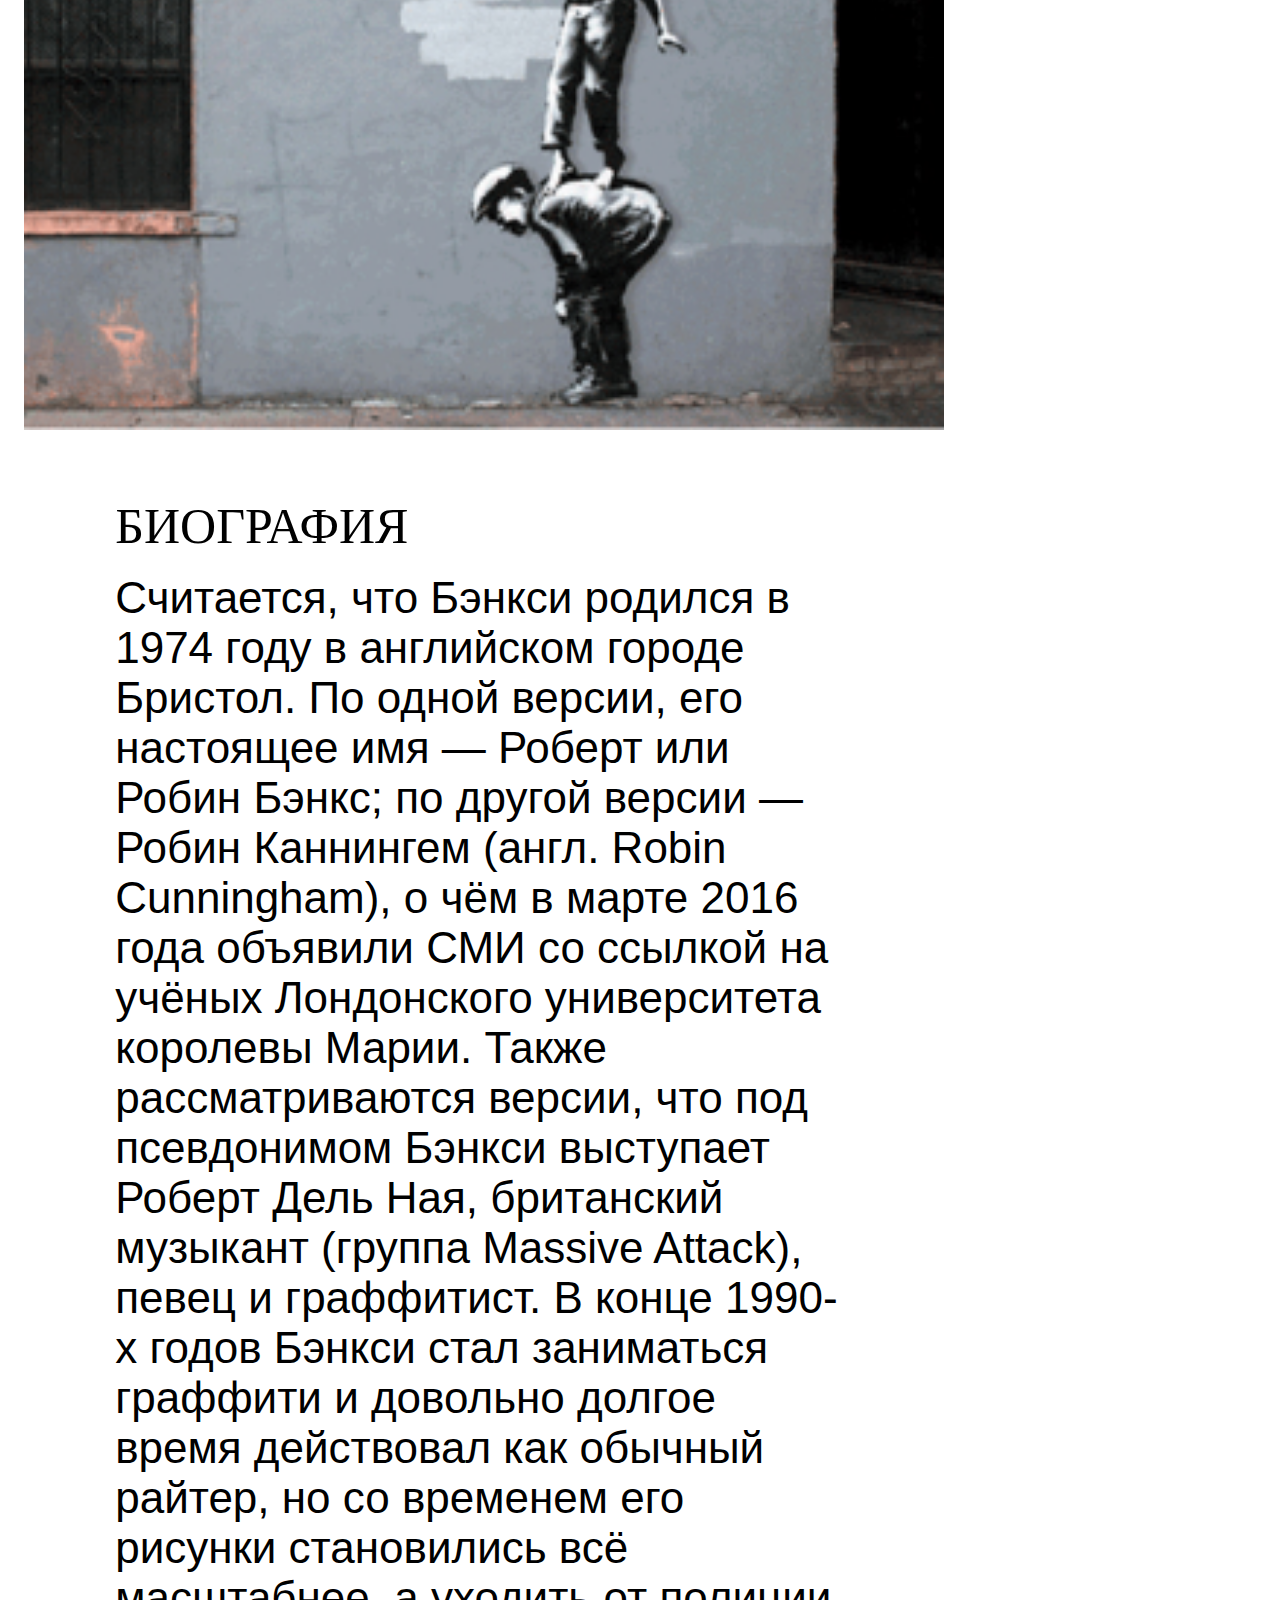
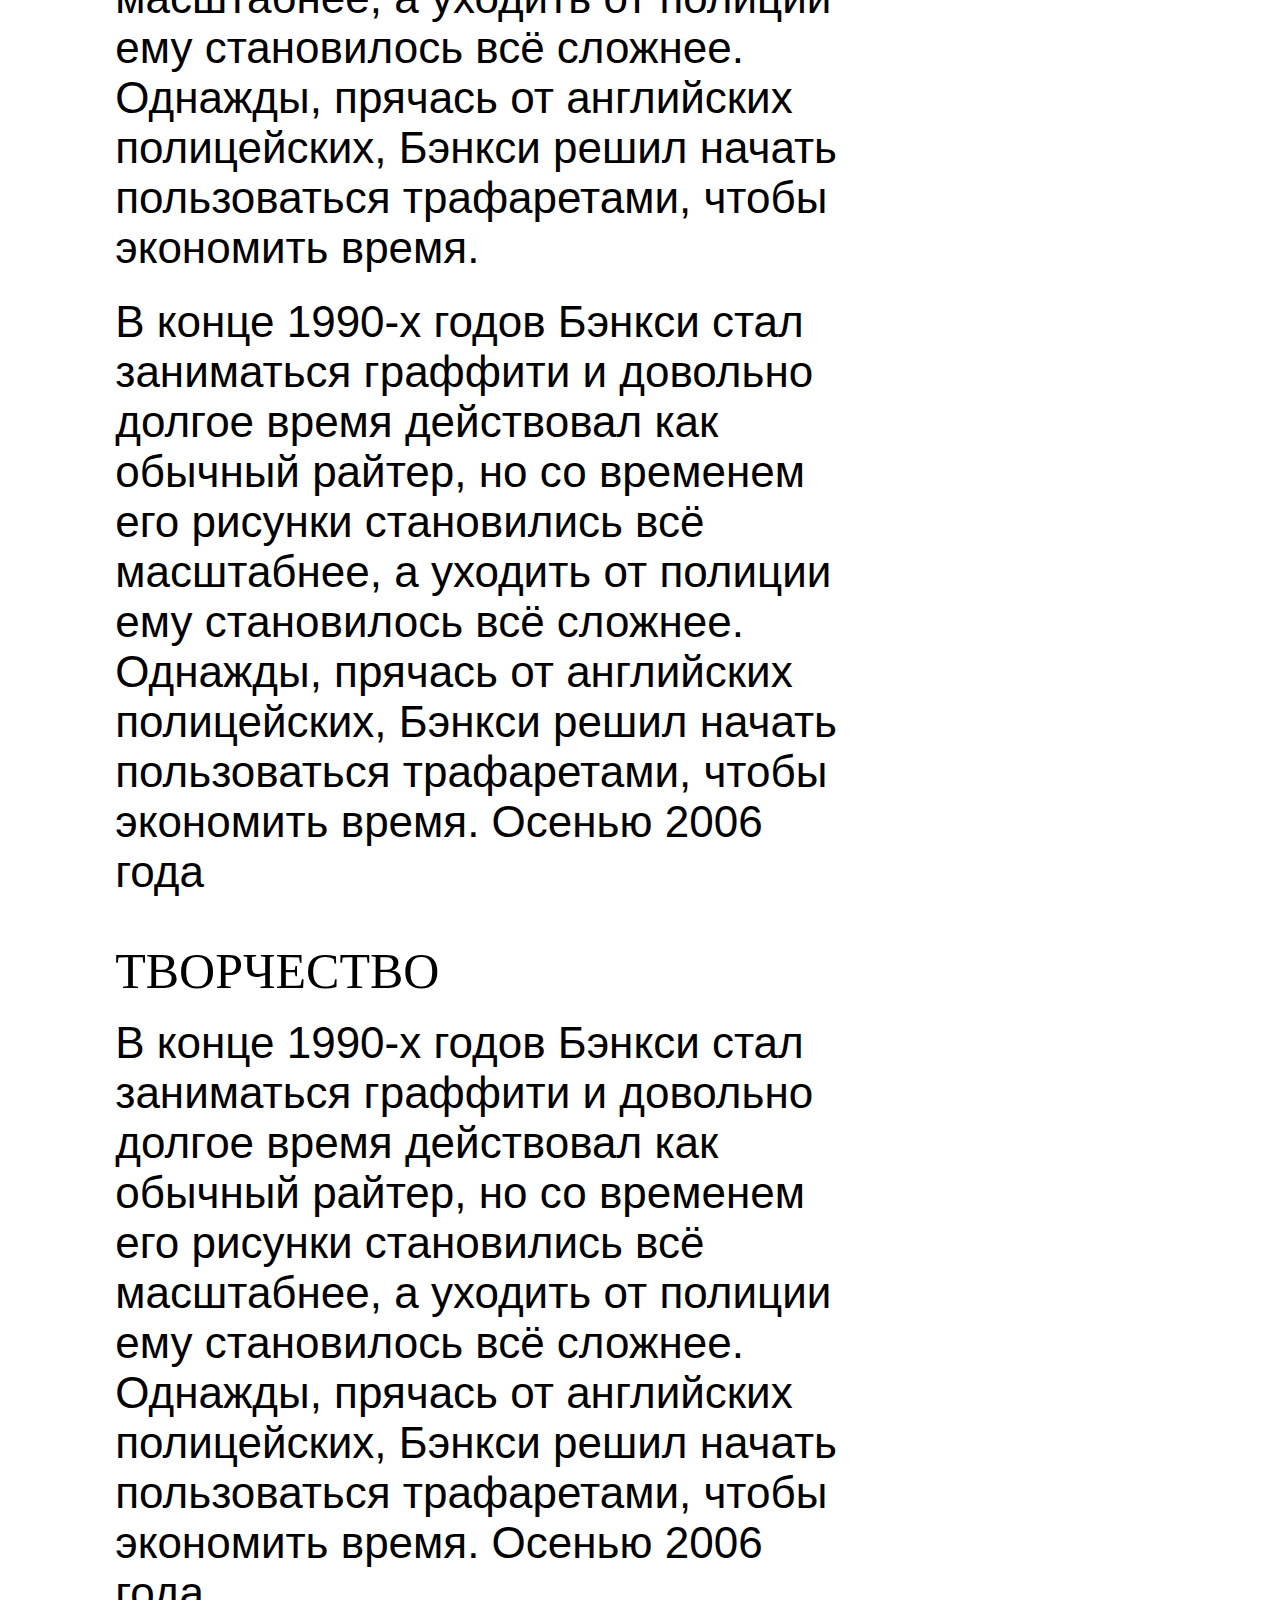
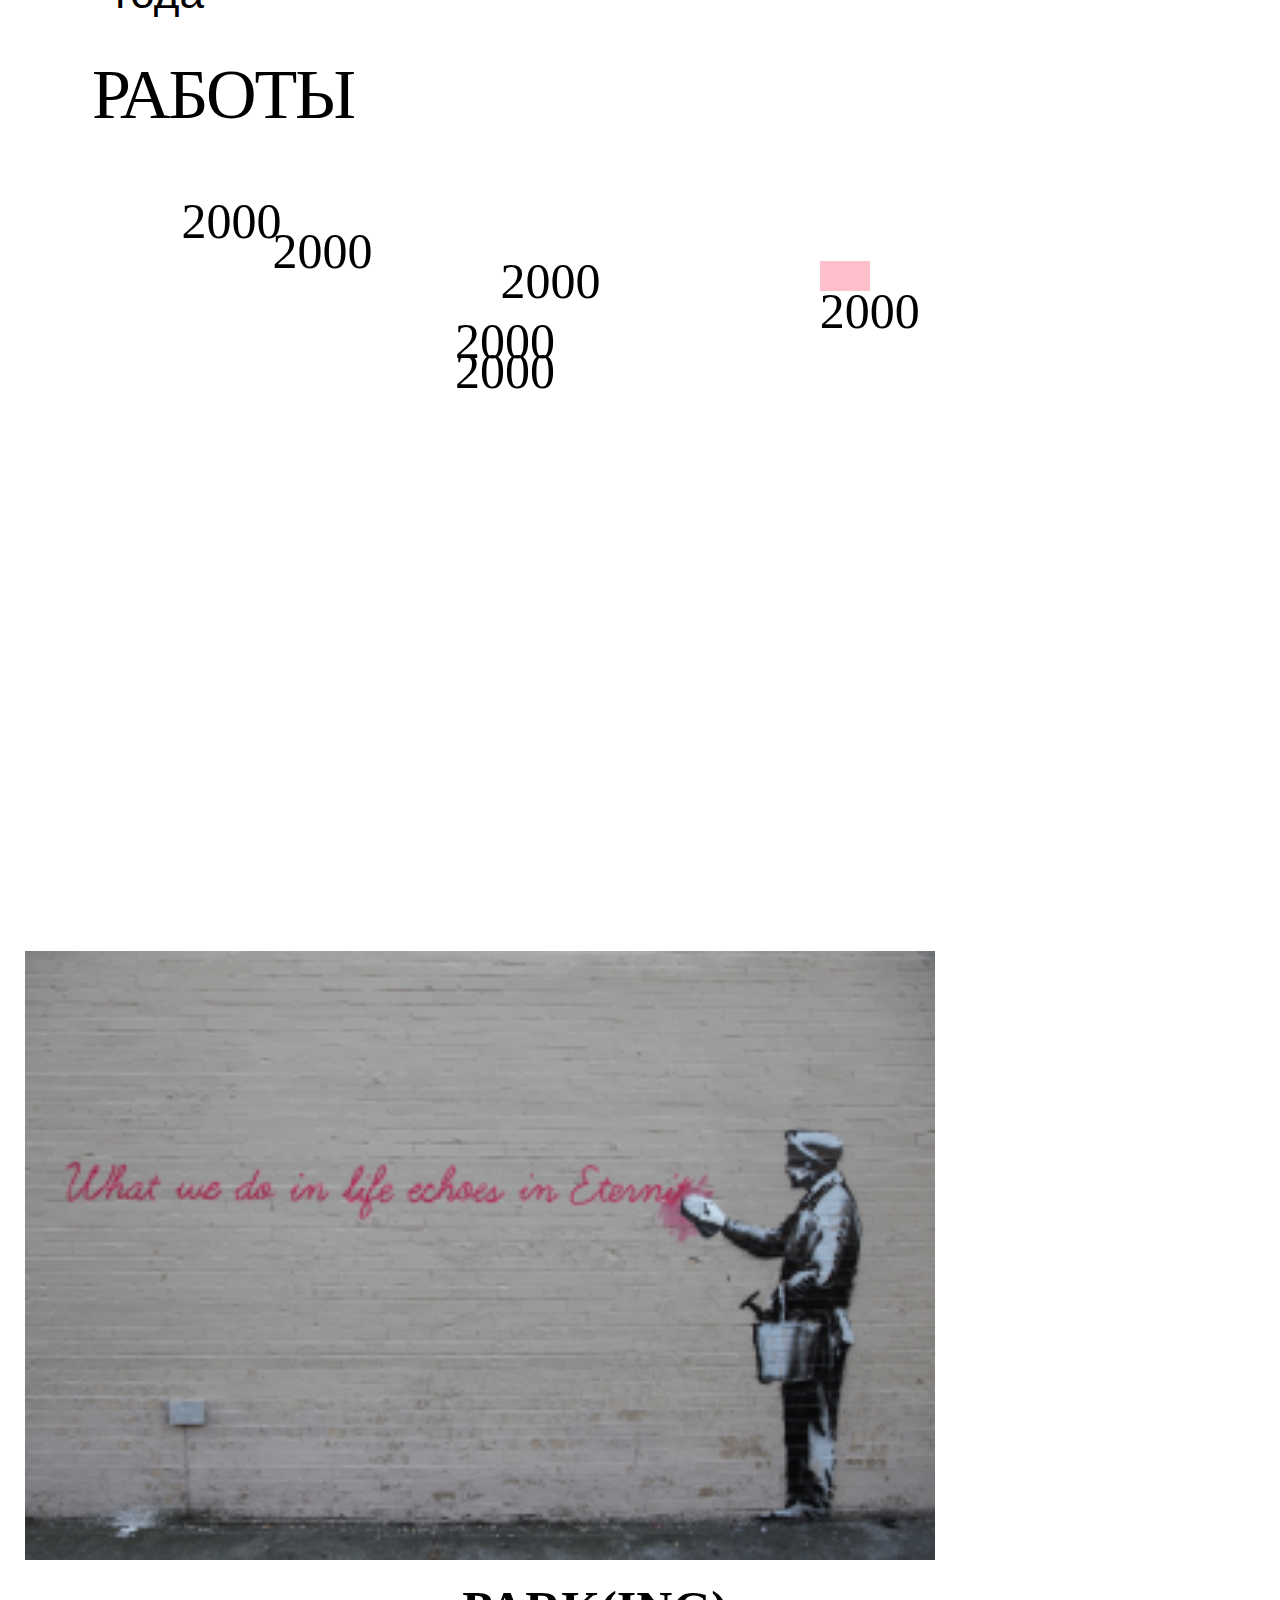
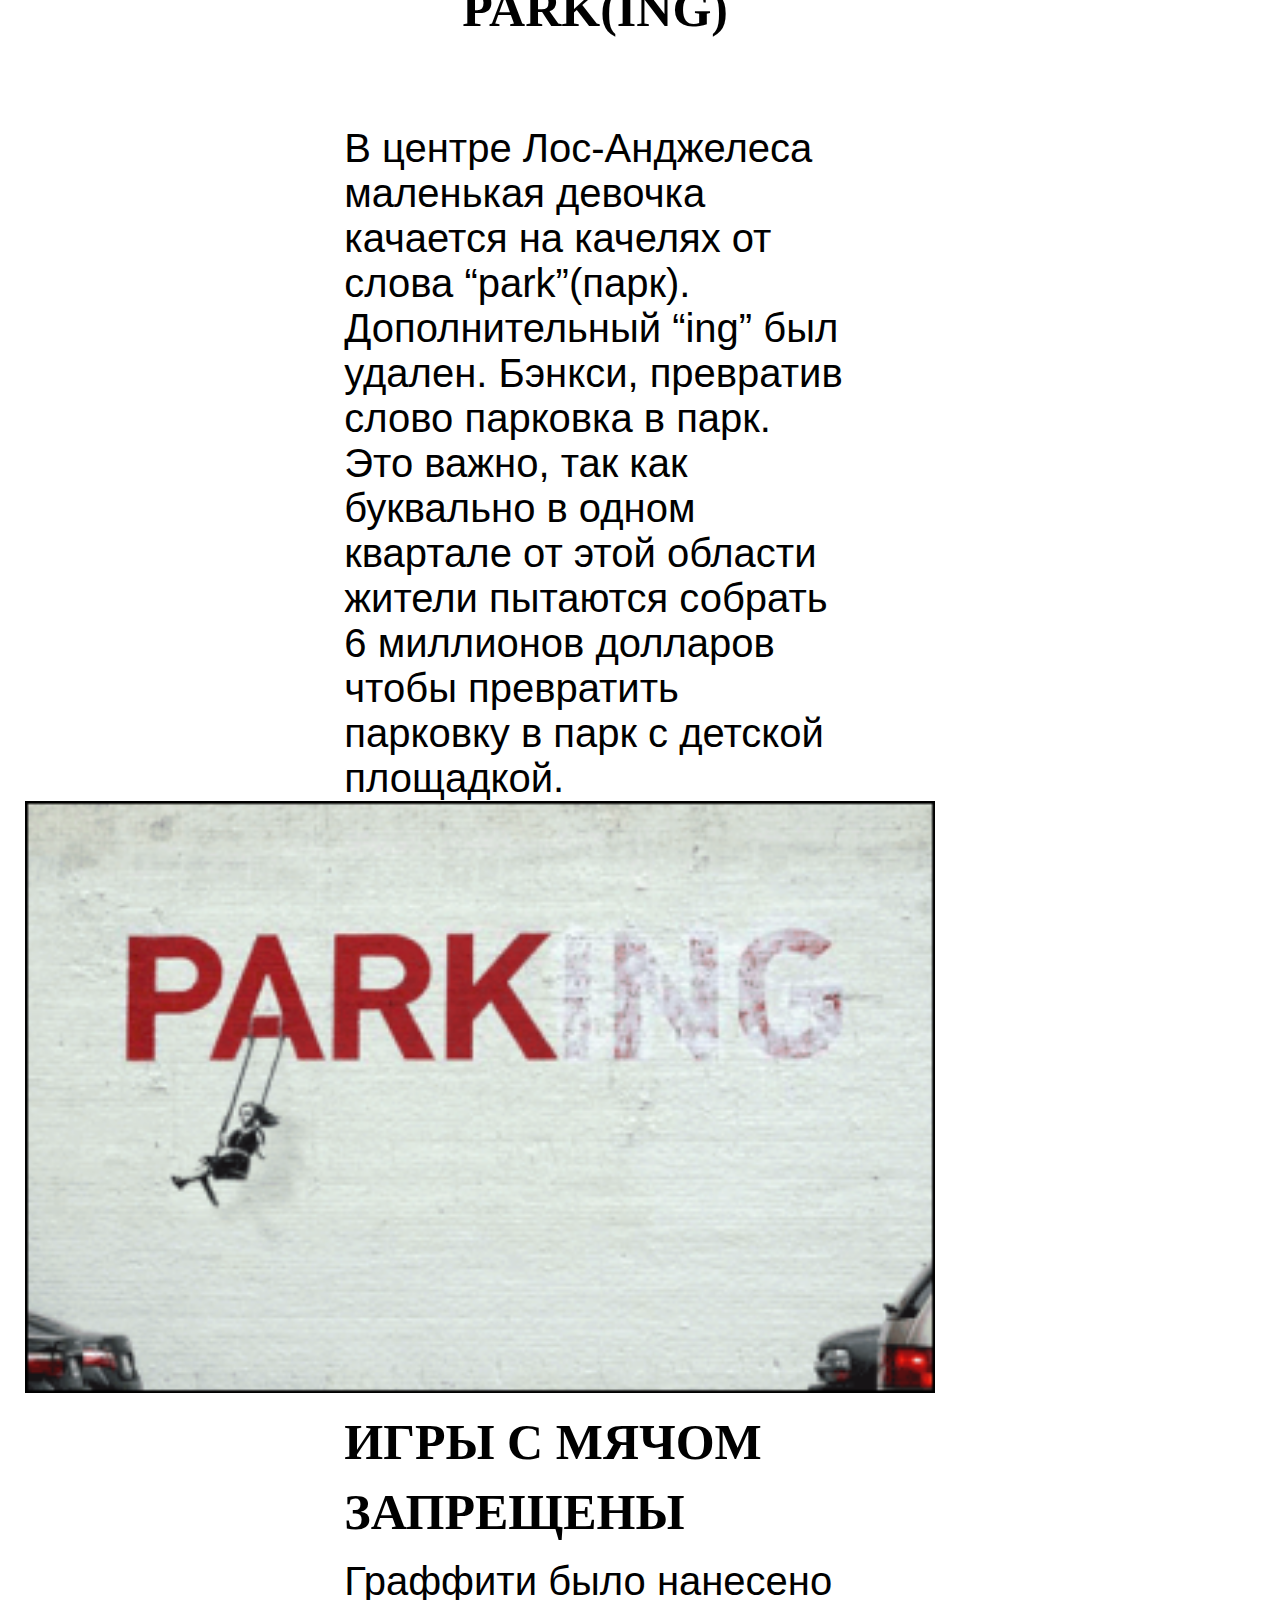
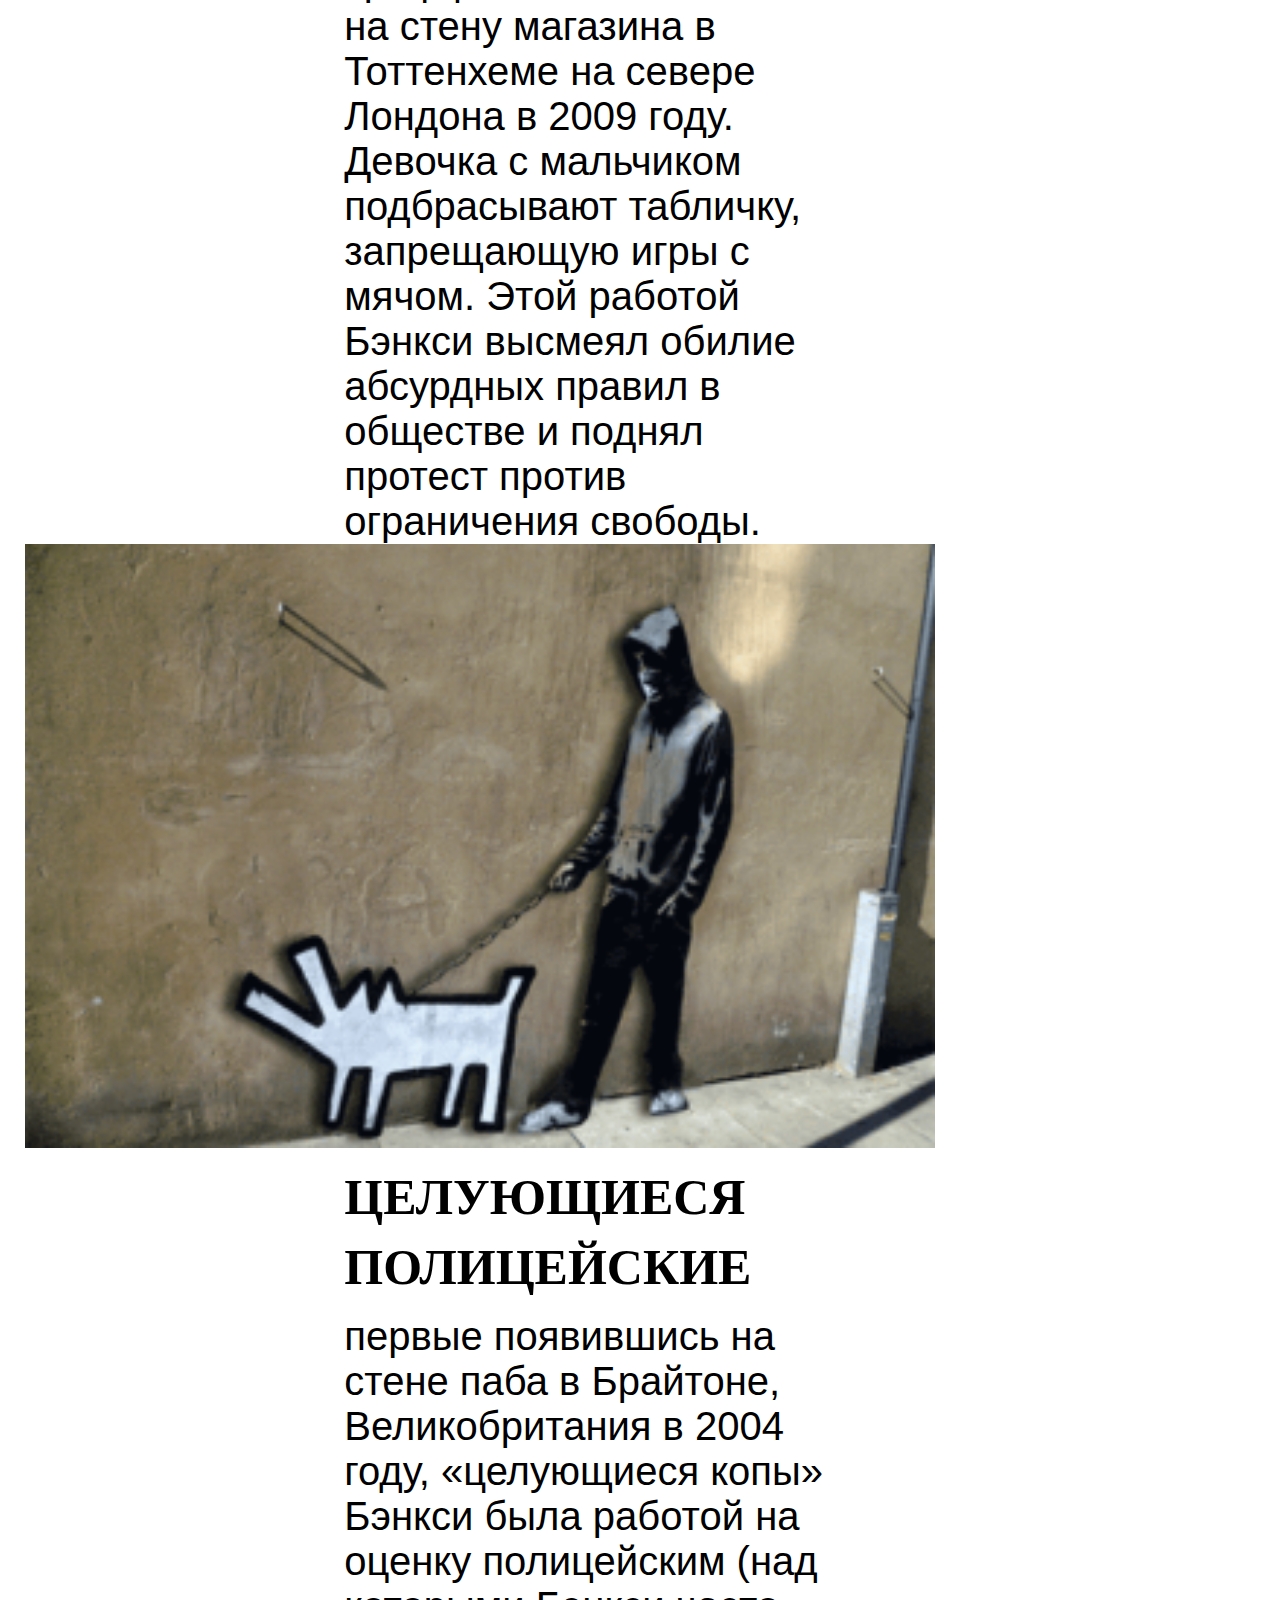
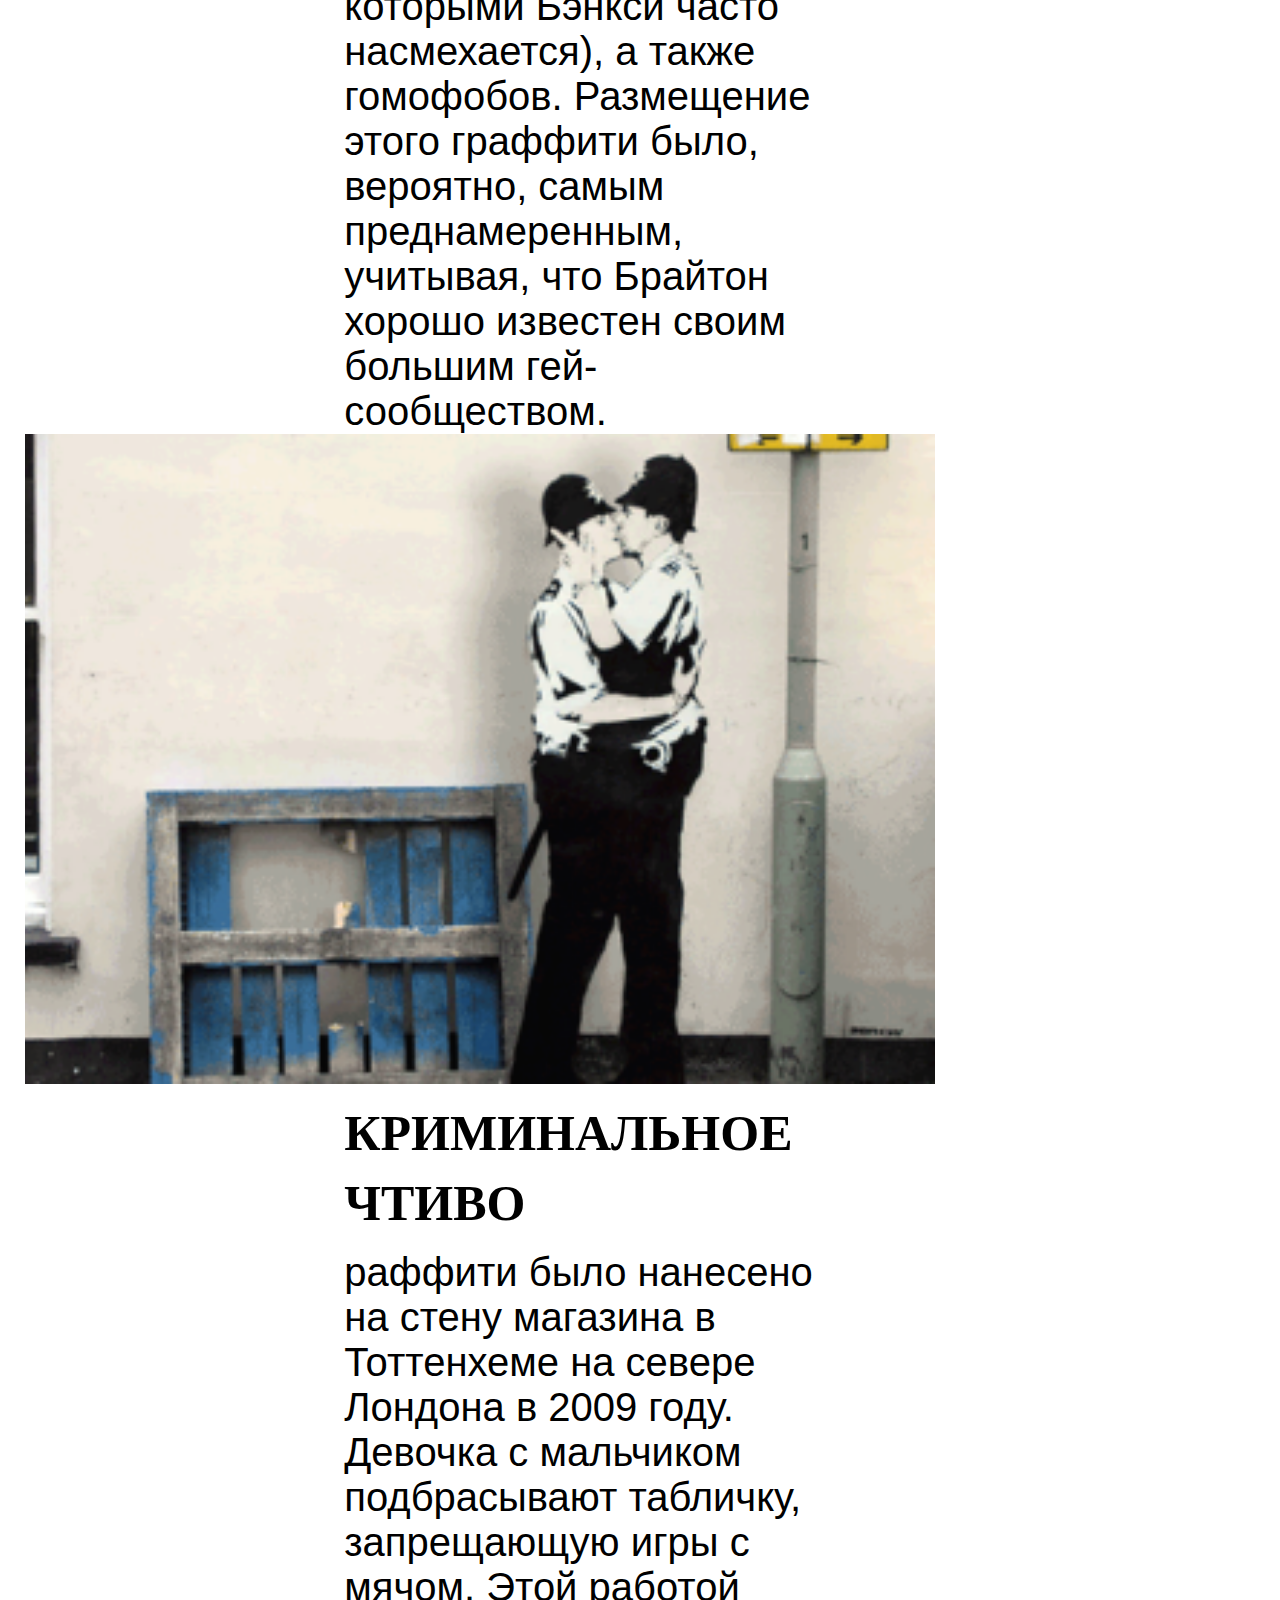
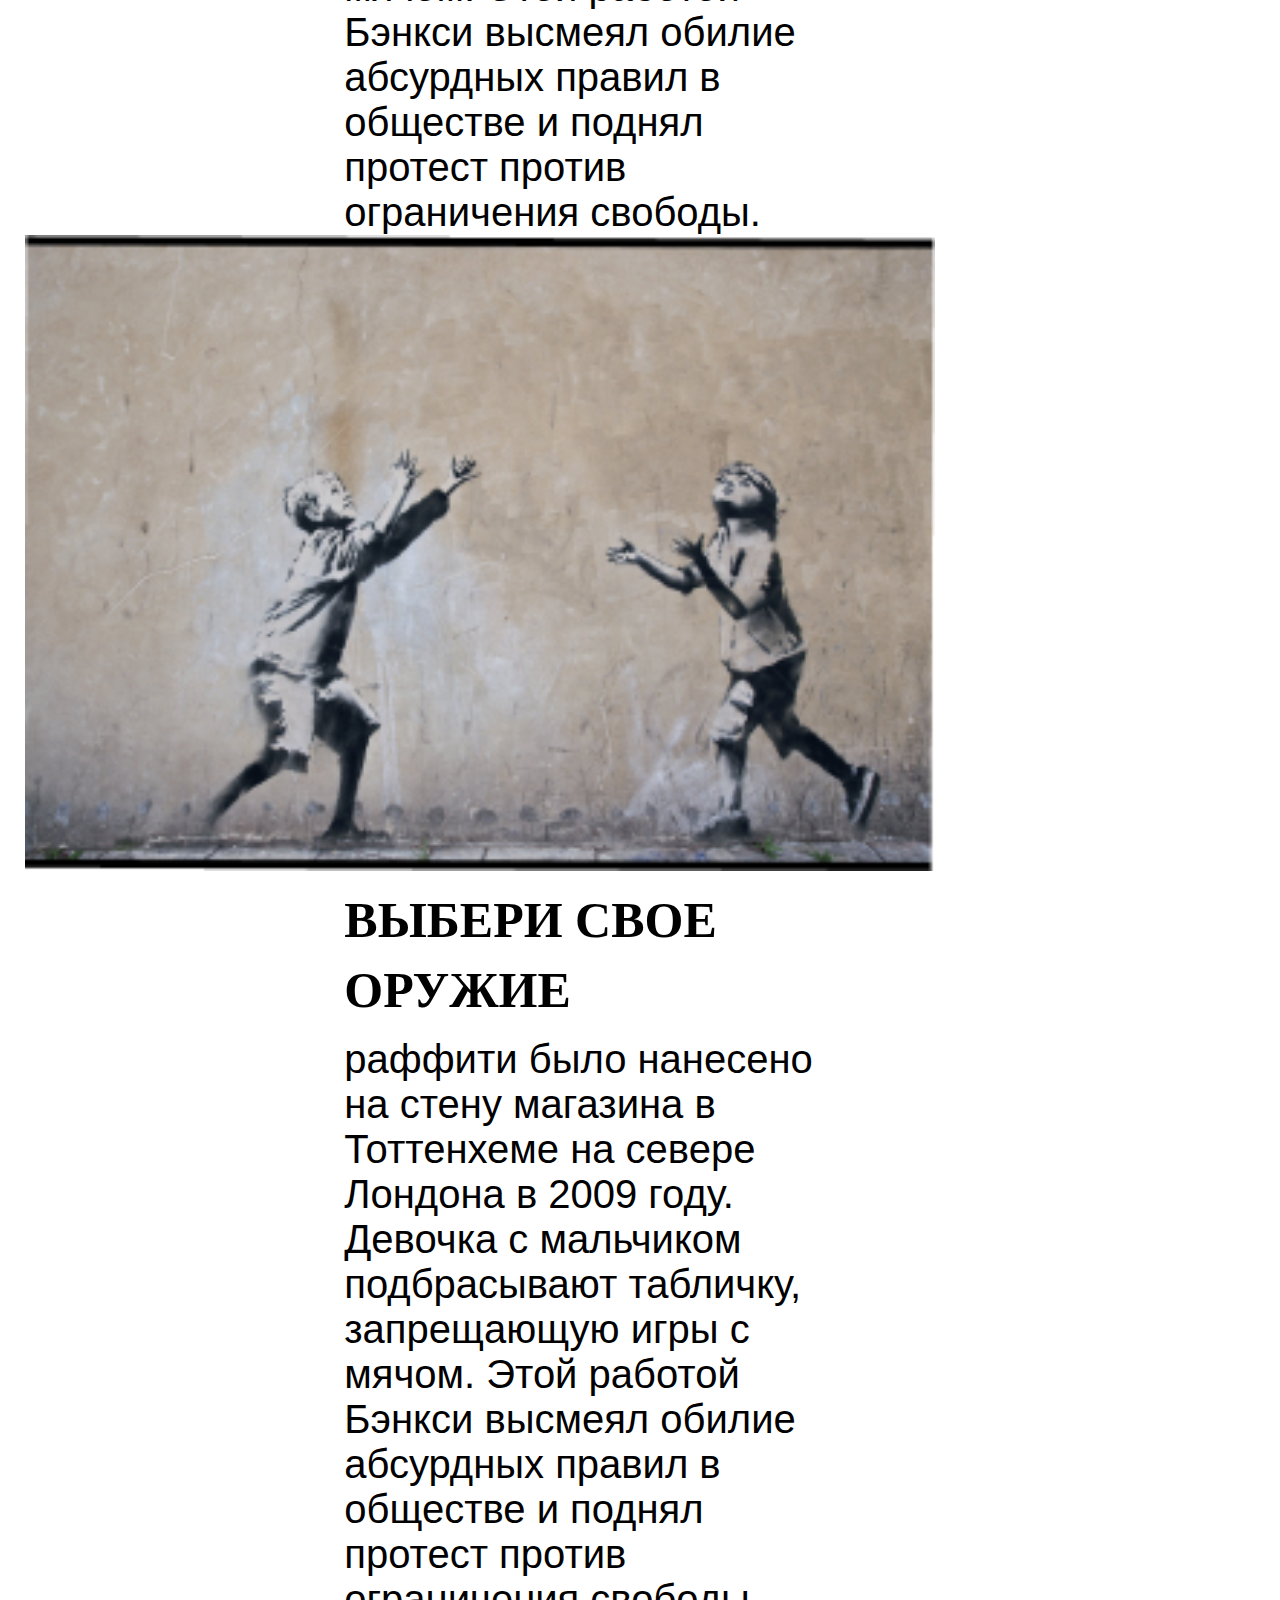
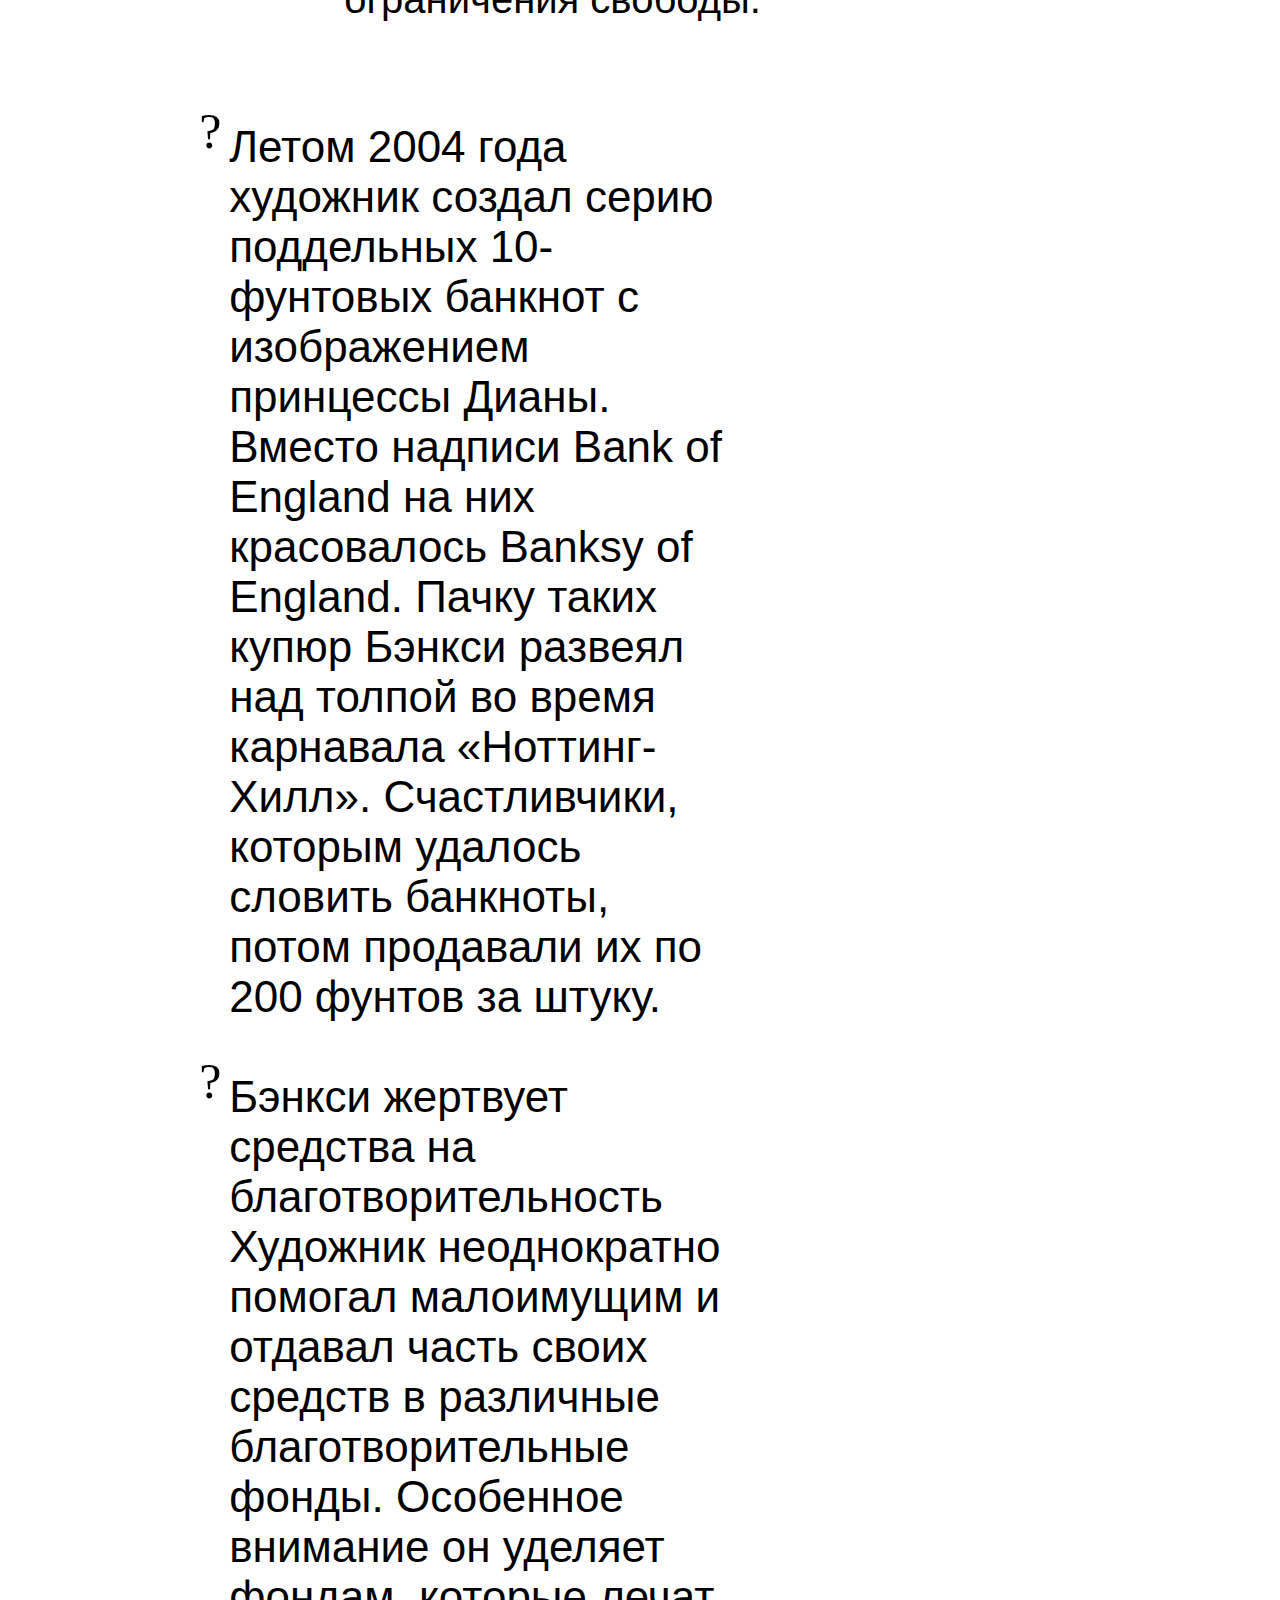
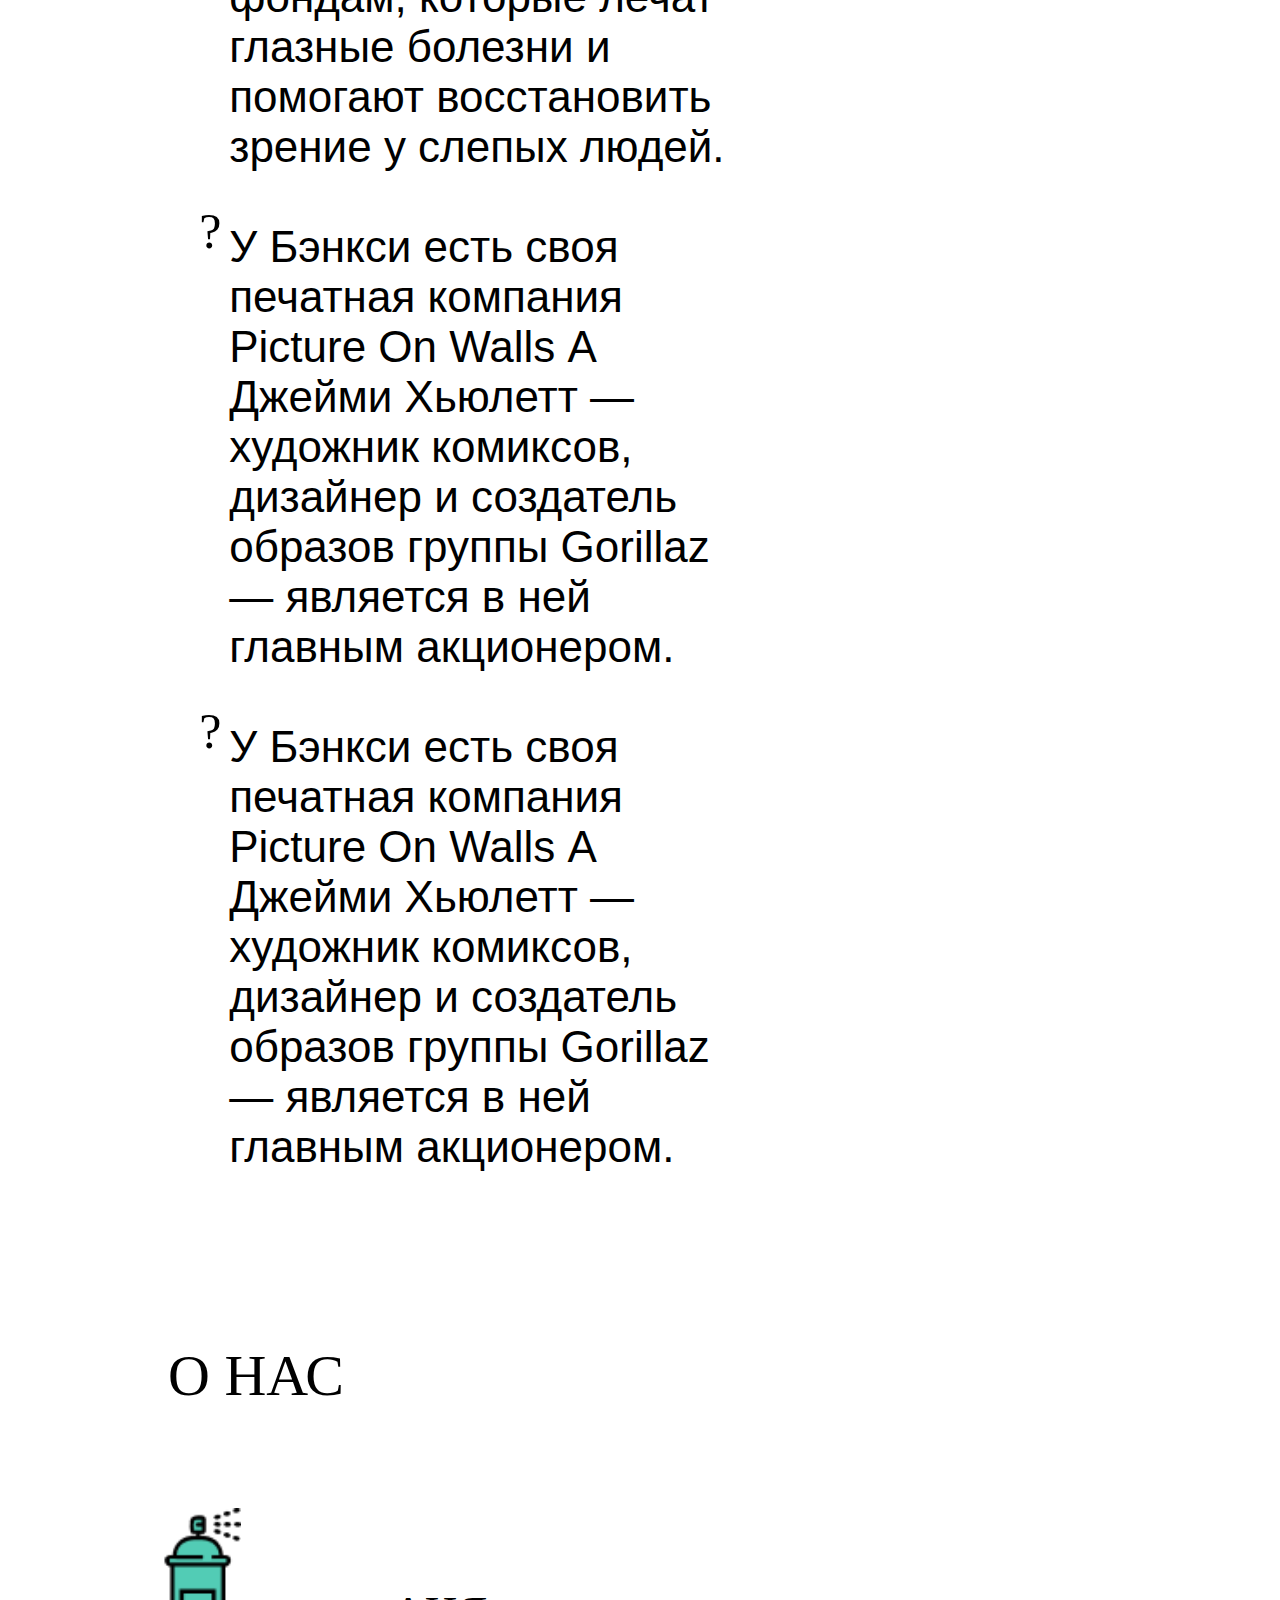
==== commit 1fa3670a: "f" ====
--- a/du.html
+++ b/du.html
@@ -181,12 +181,12 @@
     </div>
     <!--Footer -->
     <div class="footer">
-    <img src="ann_ment.png" alt="">
-    <div class="social-network">
-    <span>@mariella_conte</span>
-    <span>@anna_liveeva</span>
-    <span>@annt_mig</span>
-    <span>@liza_burenok</span>
+      <img src="ann_ment.png" alt="">
+      <div class="social-network">
+      <span>@mariella_conte</span>
+      <span>@anna_liveeva</span>
+      <span>@annt_mig</span>
+      <span>@liza_burenok</span>
     </div>
   </div>
     </body>
--- a/su.css
+++ b/su.css
@@ -1,16 +1,27 @@
-html{
+html {
   width: 960px;
-  margin: 0 auto;
+}
+
+@import url('https://fonts.googleapis.com/css?family=PT+Sans+Narrow&display=swap');
+@font-face {
+  font-family: "RUSBoycott", "RUSBoycott";
+  src: url(8953.ttf);
 }
 
 body {
+  font-family: 'PT Sans Narrow', sans-serif;
   width: 95%;
   margin: 0 auto;
   padding: 0;
   background-image: url(./backgr.png);
 }
 
-div, p, h1, h2, h3, h4, h5, h6, a{
+h2, h3, h4, h5 {
+  font-family: "RUSBoycott";
+  text-transform: uppercase;
+}
+
+div, p, h1, h2, h3, h4, h5, h6, a {
   margin: 0 auto;
   text-align: center;
 }
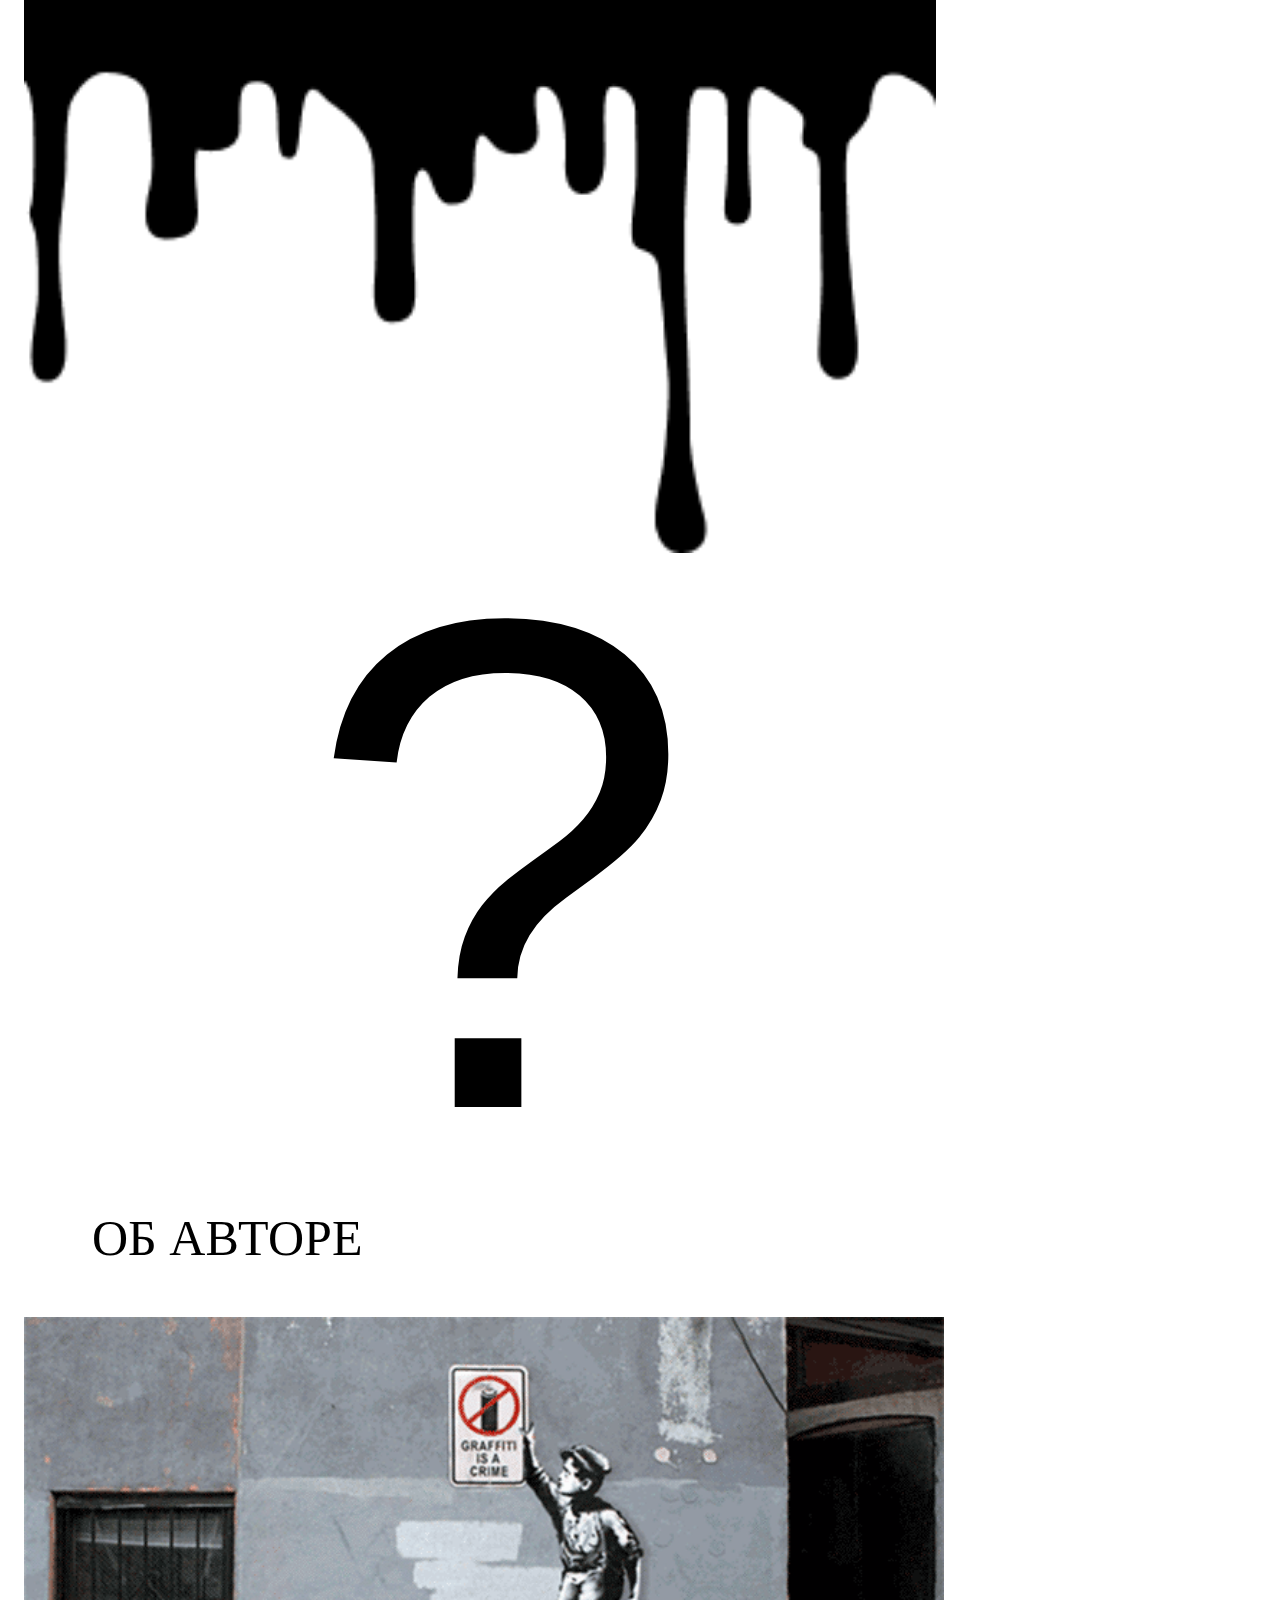
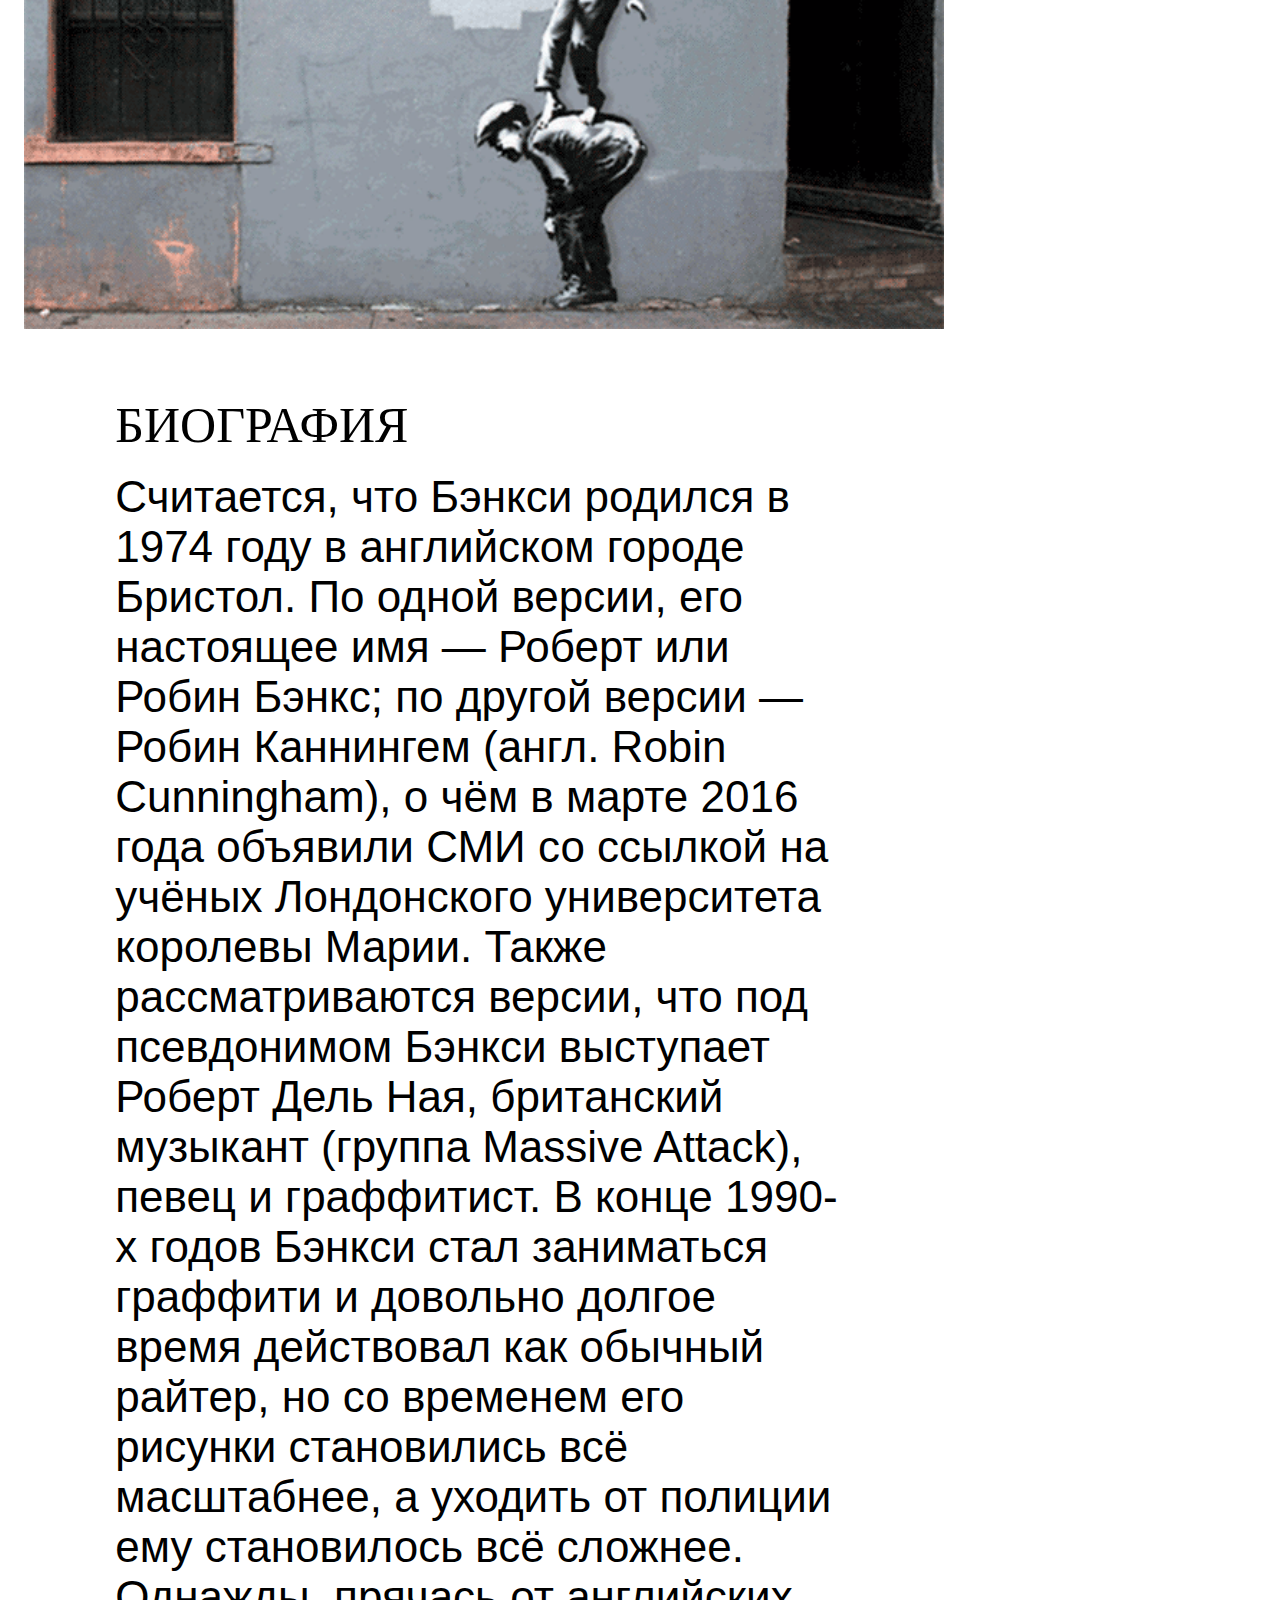
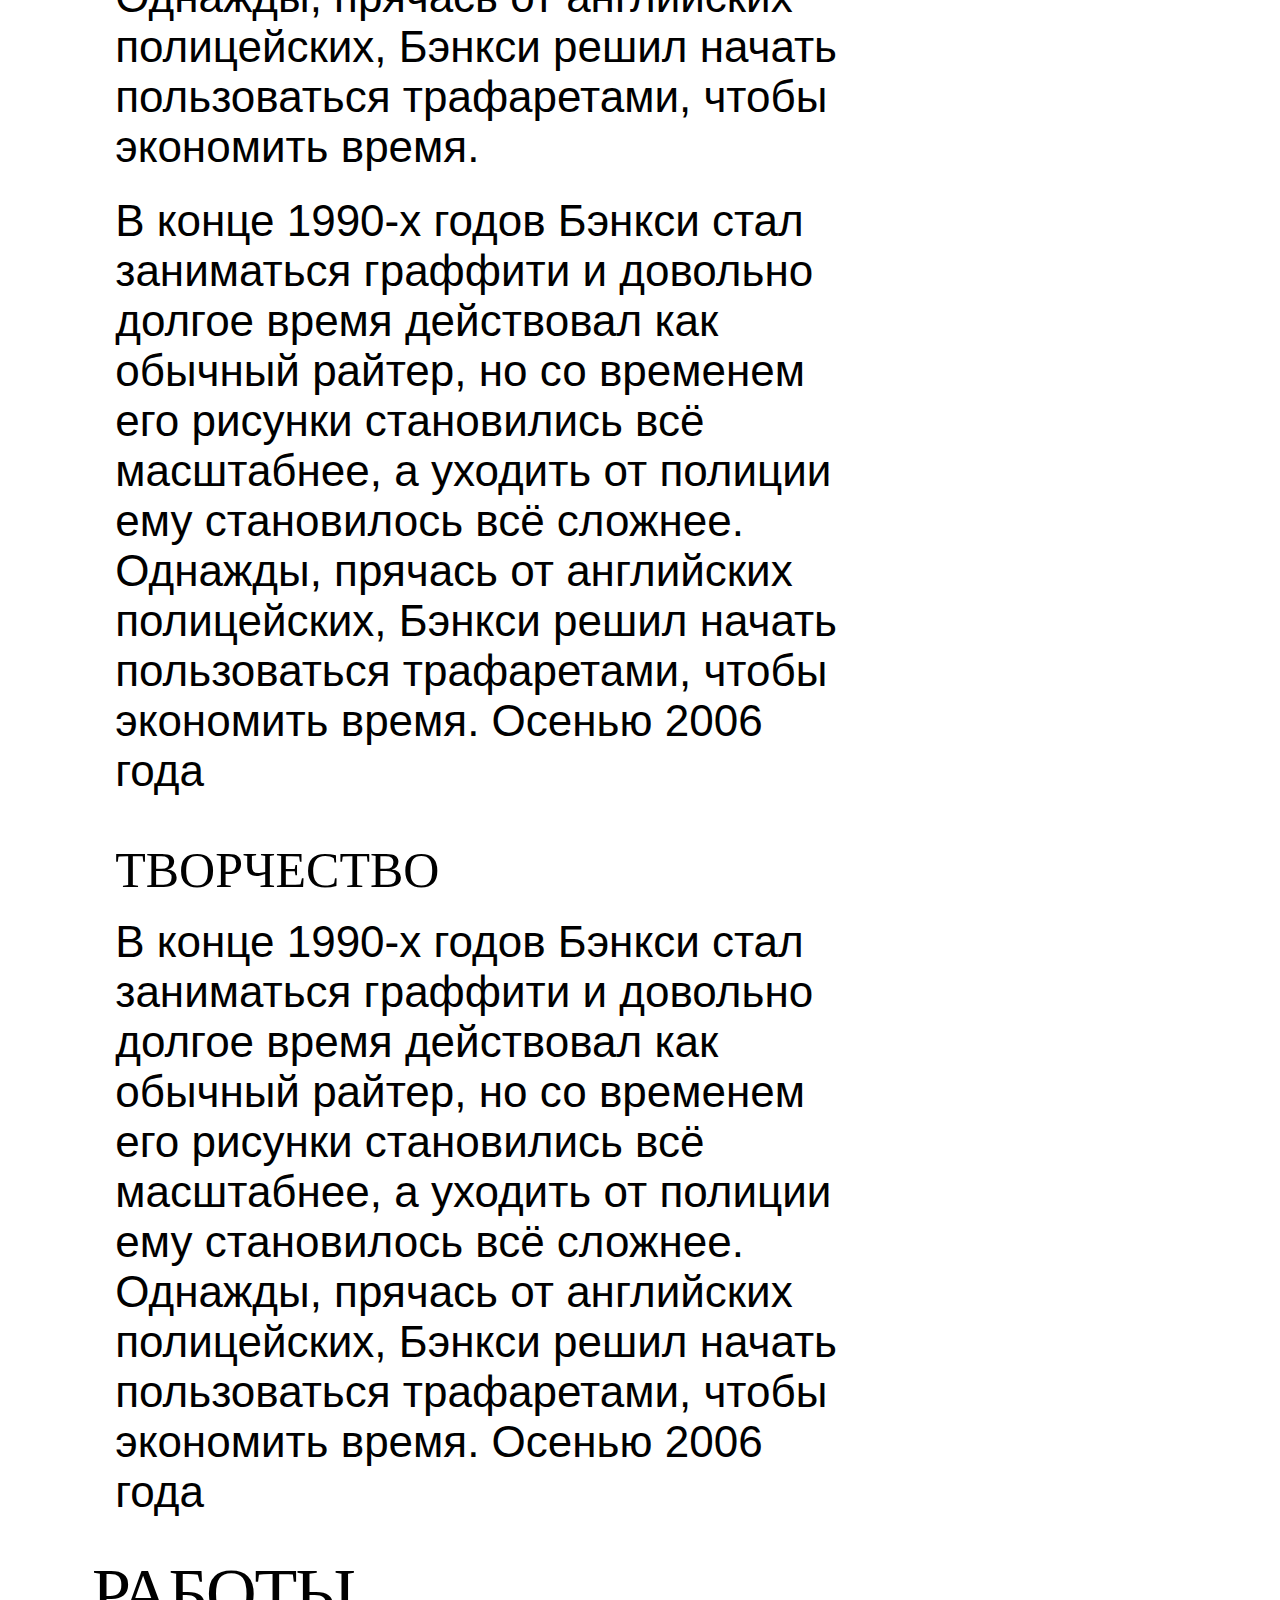
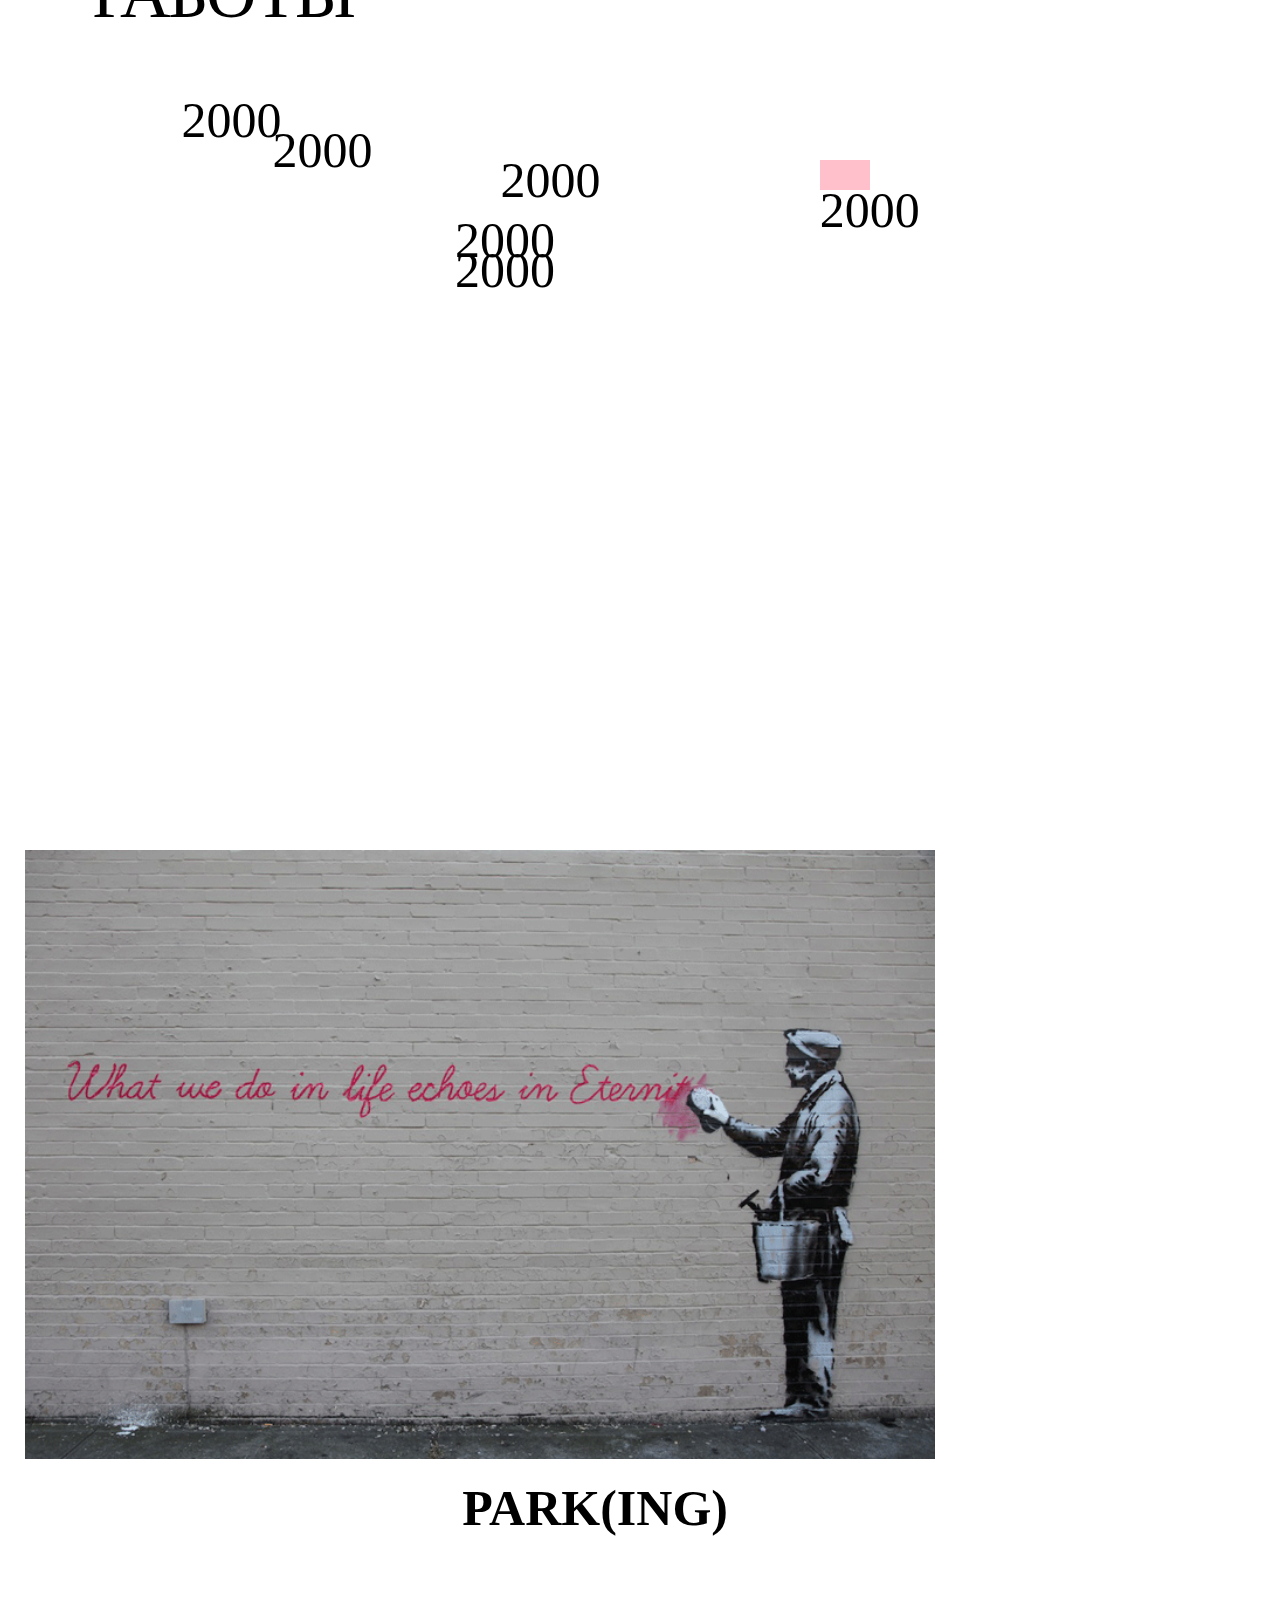
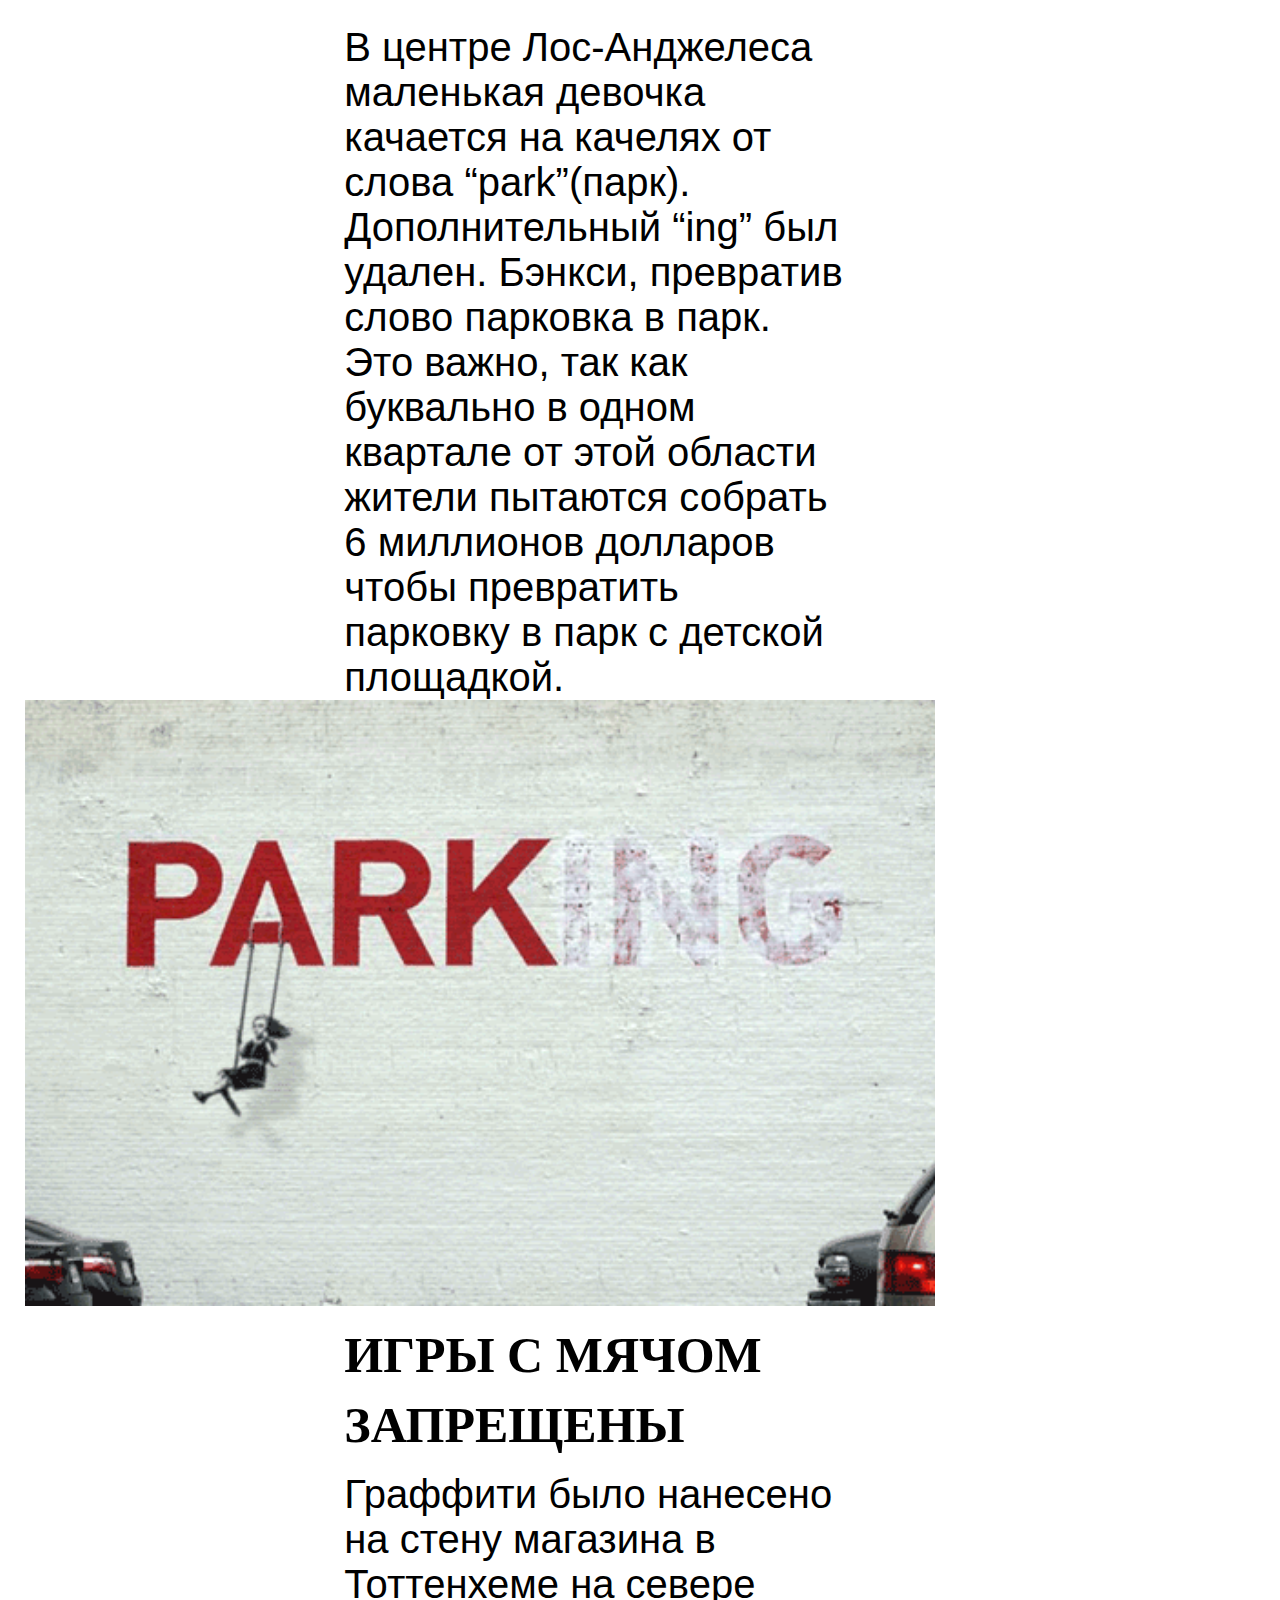
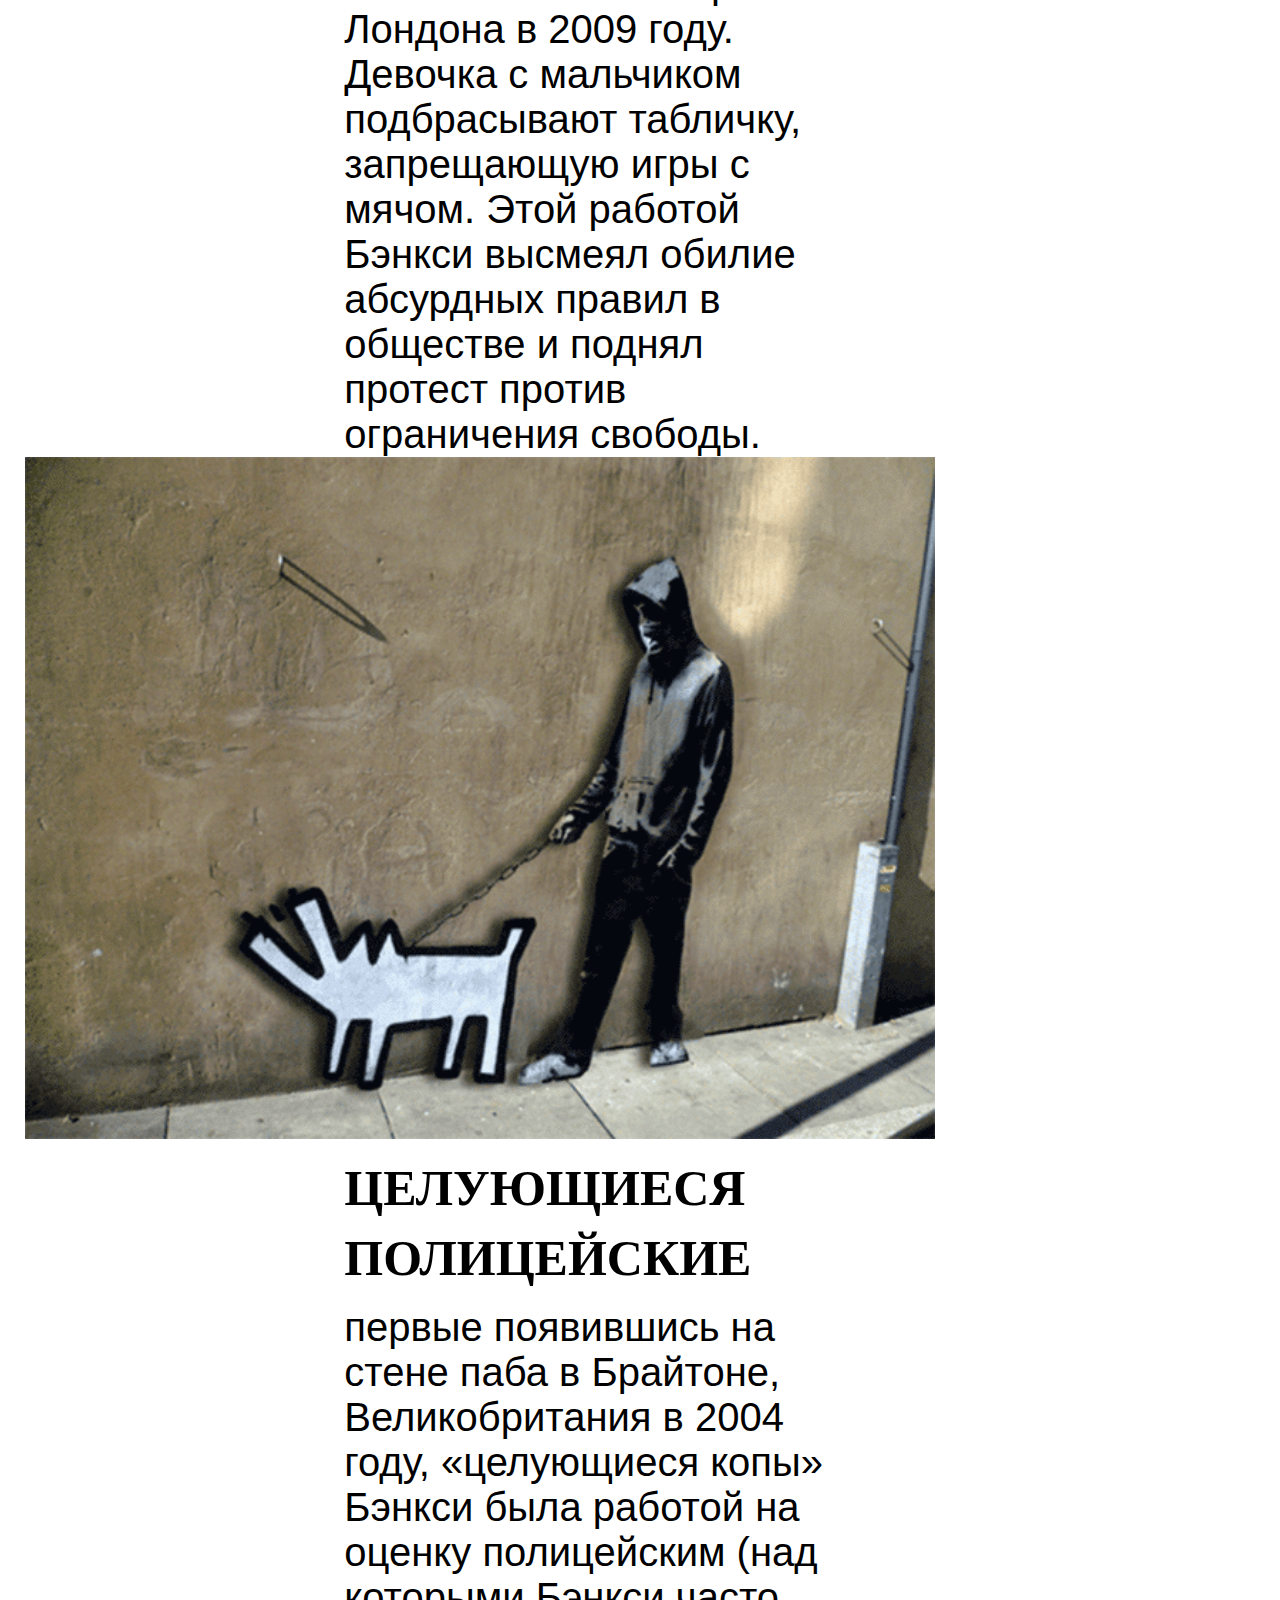
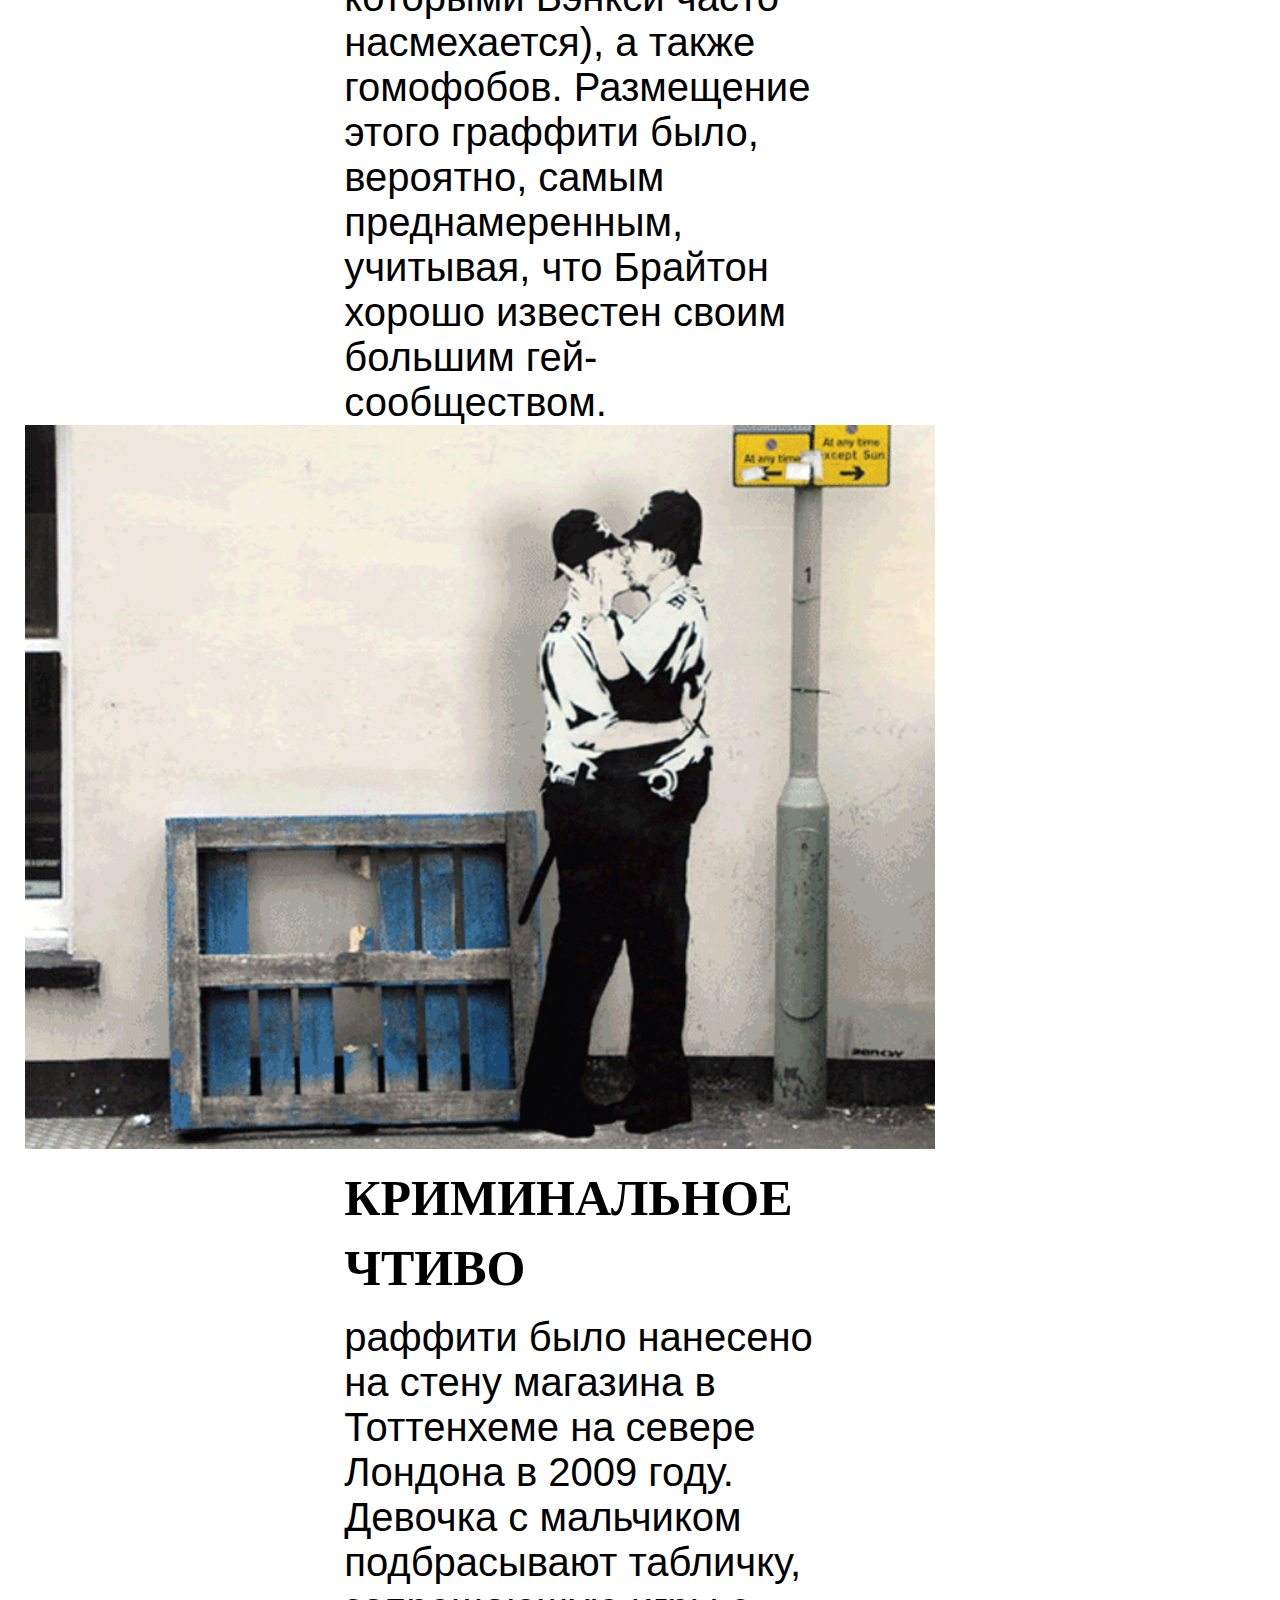
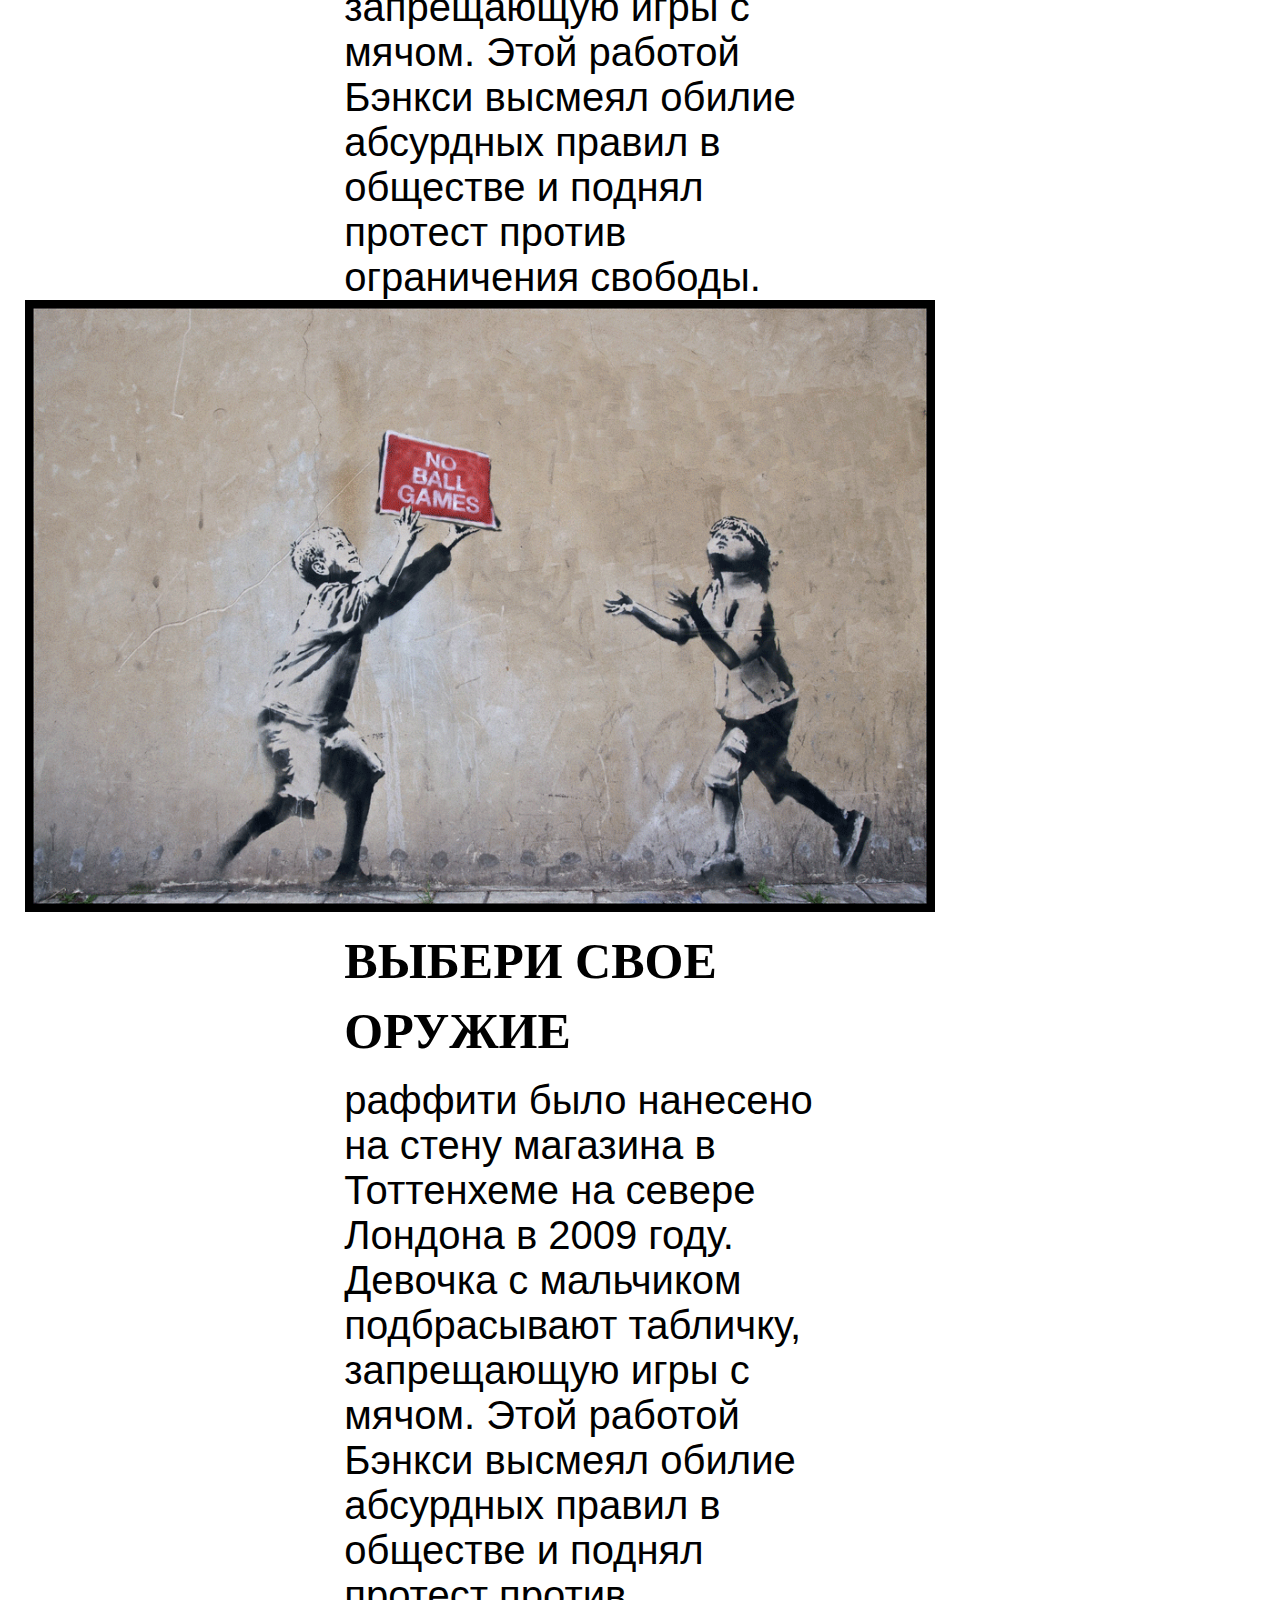
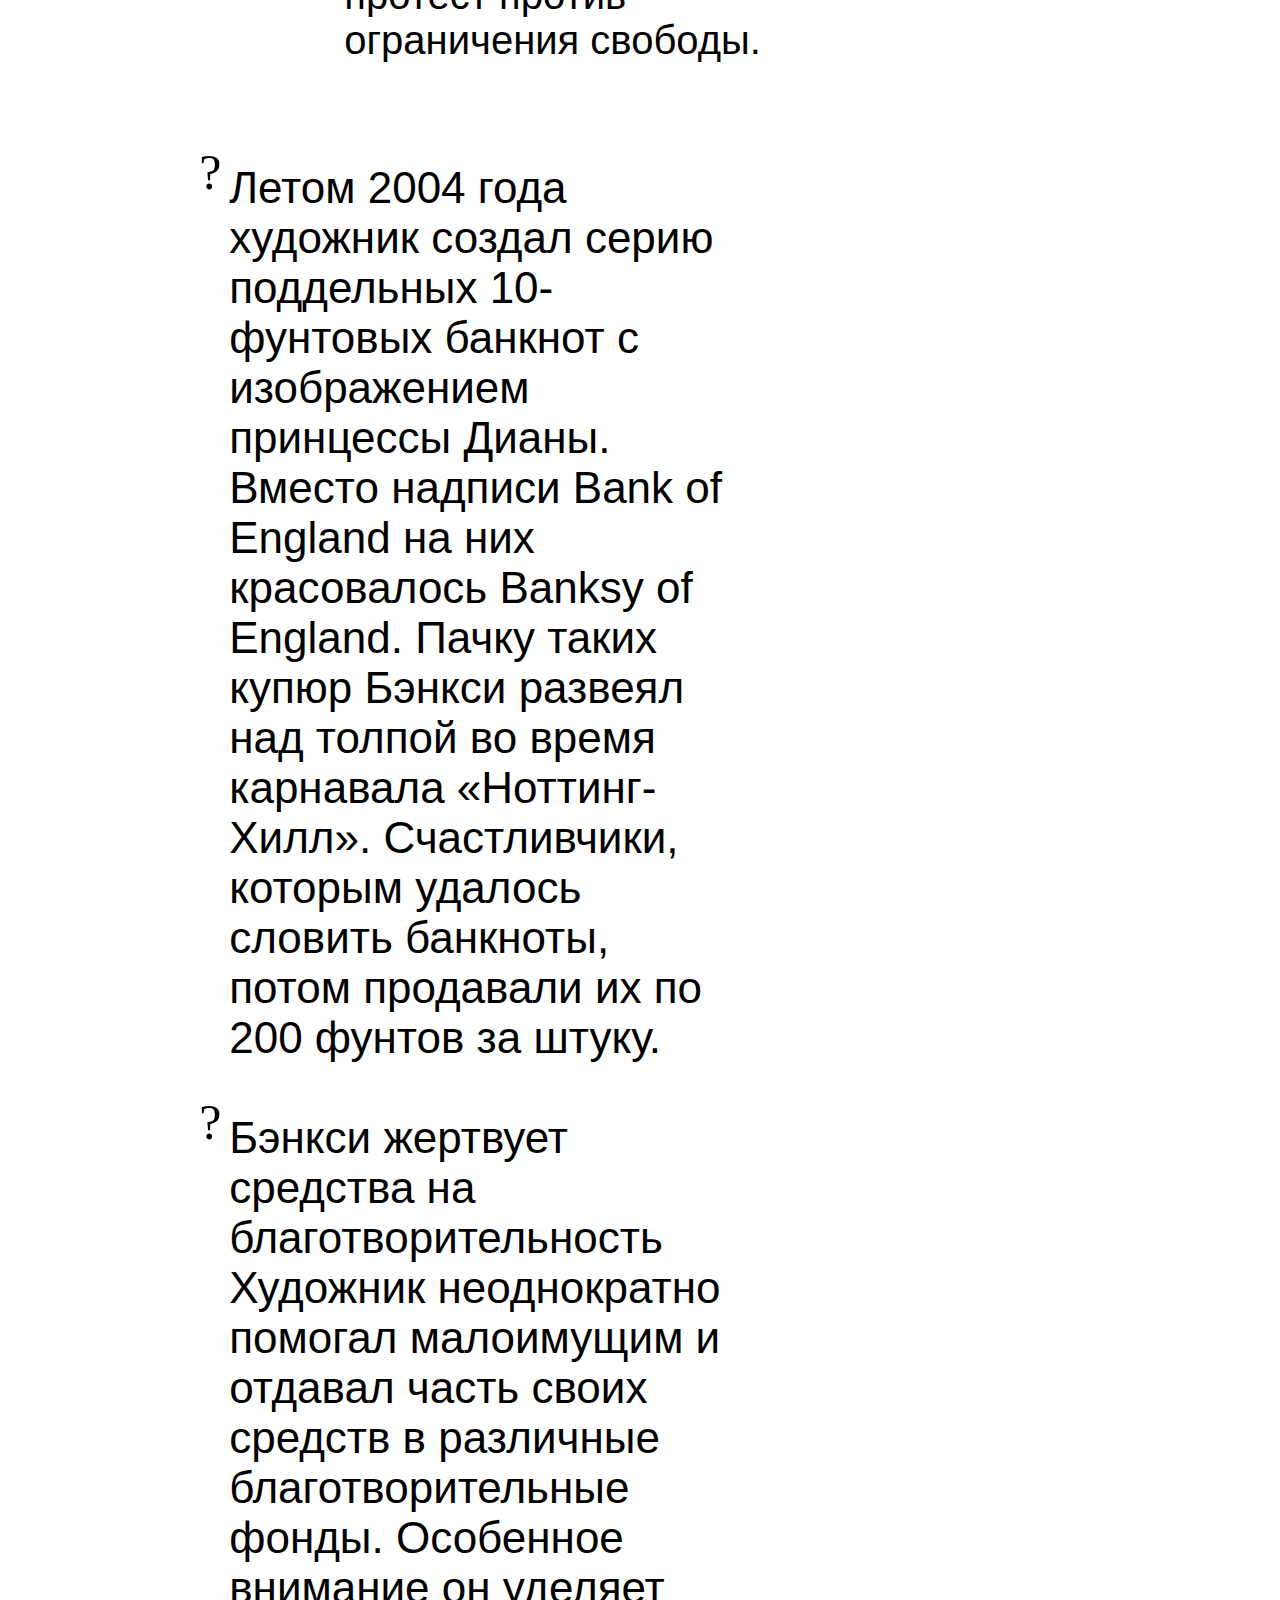
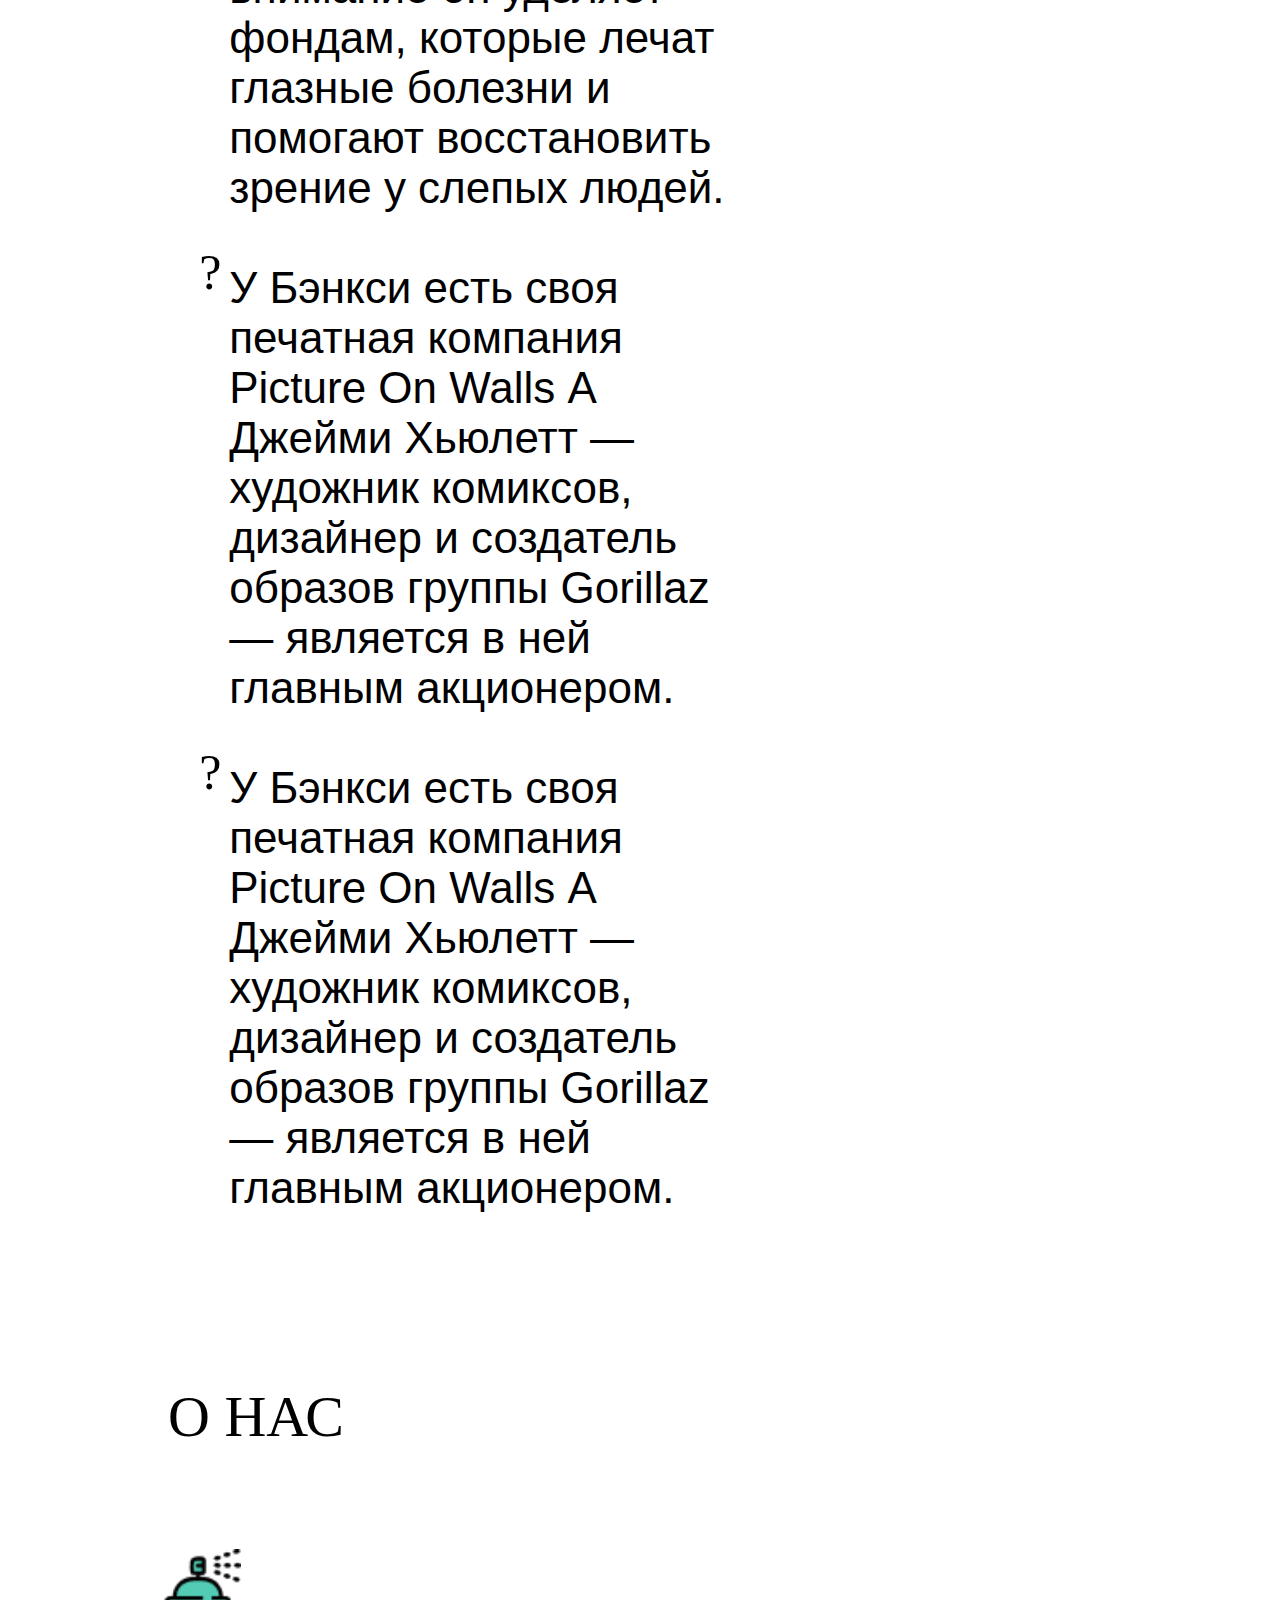
==== commit 7146838b: "вставила гифки" ====
--- a/du.html
+++ b/du.html
@@ -23,7 +23,7 @@
 <!-- СЕКЦИЯ С БИОГРАФИЕЙ-->
    <div class="author">
        <h1>Об авторе</h1>
-       <img src="boys.jpg" alt="" width="920px">
+       <img src="IMG_9063.GIF" alt="" width="920px">
        <img src="" alt="">
      </div>
        <div class="biography">
@@ -51,7 +51,7 @@
 
    <div class="wrapper">
      <div class="block">
-        <img src="pic1.png" width="910px">
+        <img src="IMG_9059.GIF" width="910px">
         <div class="block-1">
              <a name="content-1">2000</a>
               <div class="text">
@@ -63,7 +63,7 @@
        </div>
      </div>
      <div class="block">
-         <img src="pic2.png" width="910px">
+         <img src="IMG_9062.GIF" width="910px">
          <div class="block-1">
              <a name="content-2">2000</a>
              <div class="text">
@@ -75,7 +75,7 @@
        </div>
      </div>
     <div class="block">
-        <img src="pic3.png" width="910px">
+        <img src="собачка.GIF" width="910px">
         <div class="block-1">
             <a name="content-3">2000</a>
             <div class="text">
@@ -87,7 +87,7 @@
       </div>
     </div>
     <div class="block">
-        <img src="pic4.png" width="910px">
+        <img src="полиция.GIF" width="910px">
         <div class="block-1">
             <a name="content-4">2000</a>
             <div class="text">
@@ -99,7 +99,7 @@
         </div>
     </div>
  <div class="block">
-        <img src="pic5.png" width="910px">
+        <img src="мяч.GIF" width="910px">
           <div class="block-1">
             <a name="content-5">2000</a>
             <div class="text">
@@ -132,62 +132,30 @@
         <div class="member">
             <div class="info">
             <h3>Аня</h3>
-            <p>арараиарвви
-            мравдмыираимывдсот
-            сотсотсао
-            всарсвльсвларараиарвви
-            мравдмыираимывдсот
-            сотсотсао
-            всарсвльсвл</p>
+            <p>@anna_liveeva</p>
         </div>
         </div>
          <div class="member">
              <div class="info">
             <h3>Марианна</h3>
-            <p>арараиарвви
-            мравдмыираимывдсот
-            сотсотсао
-            всарсвльсвл
-            арараиарвви
-            мравдмыираимывдсот
-            сотсотсао
-            всарсвльсвл</p>
+            <p>@mariella_conte</p>
         </div>
         </div>
          <div class="member">
              <div class="info">
             <h3>Лиза</h3>
-            <p>арараиарвви
-            мравдмыирарараиарвви
-            мравдмыираимывдсот
-            сотсотсао
-            всарсвльсвлаимывдсот
-            сотсотсао
-            всарсвльсвл</p>
+            <p>@liza_burenok</p>
         </div>
         </div>
         <div class="member">
              <div class="info">
             <h3>Анита</h3>
-            <p>арараиарвви
-            мравдмыираарараиарвви
-            мравдмыираимывдсот
-            сотсотсао
-            всарсвльсвлимывдсот
-            сотсотсао
-            всарсвльсвл</p>
+            <p>@annt_mig</p>
         </div>
         </div>
     </div>
     <!--Footer -->
-    <div class="footer">
-      <img src="ann_ment.png" alt="">
-      <div class="social-network">
-      <span>@mariella_conte</span>
-      <span>@anna_liveeva</span>
-      <span>@annt_mig</span>
-      <span>@liza_burenok</span>
-    </div>
-  </div>
+
+
     </body>
     </html>
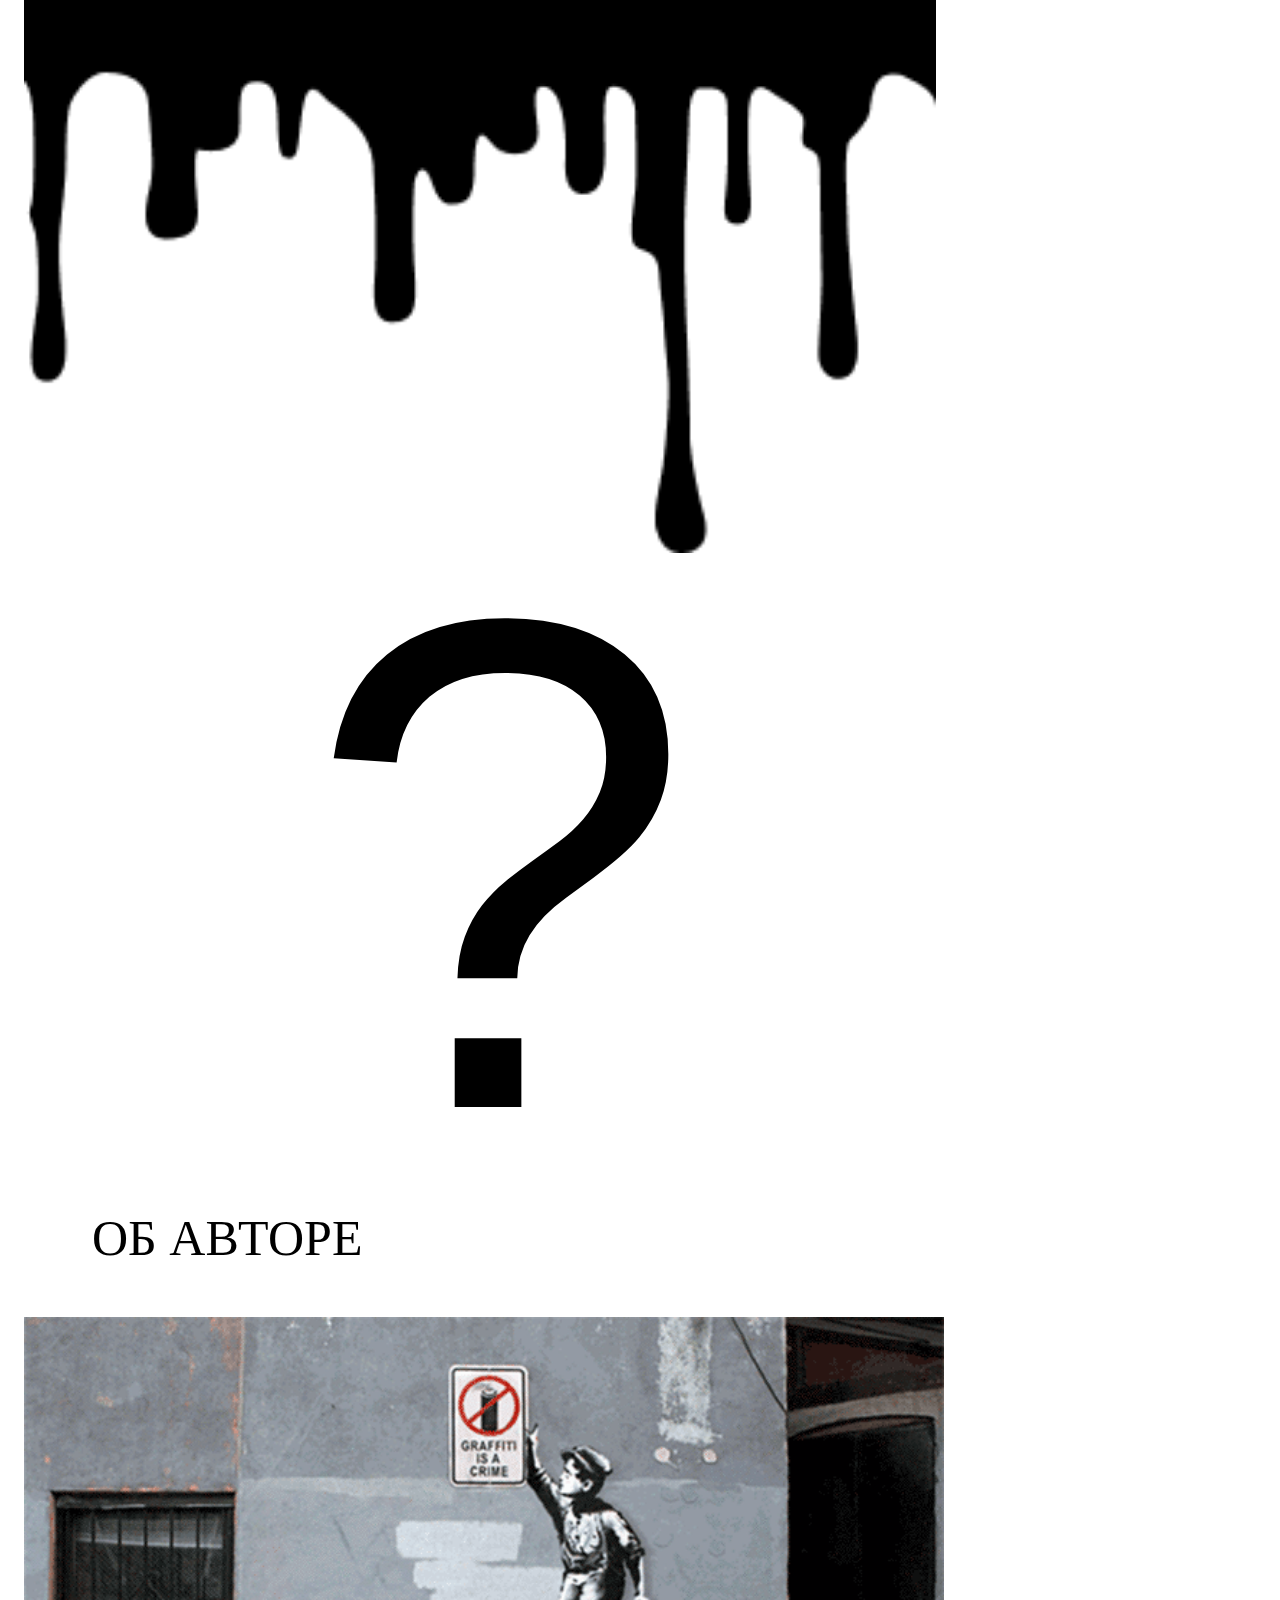
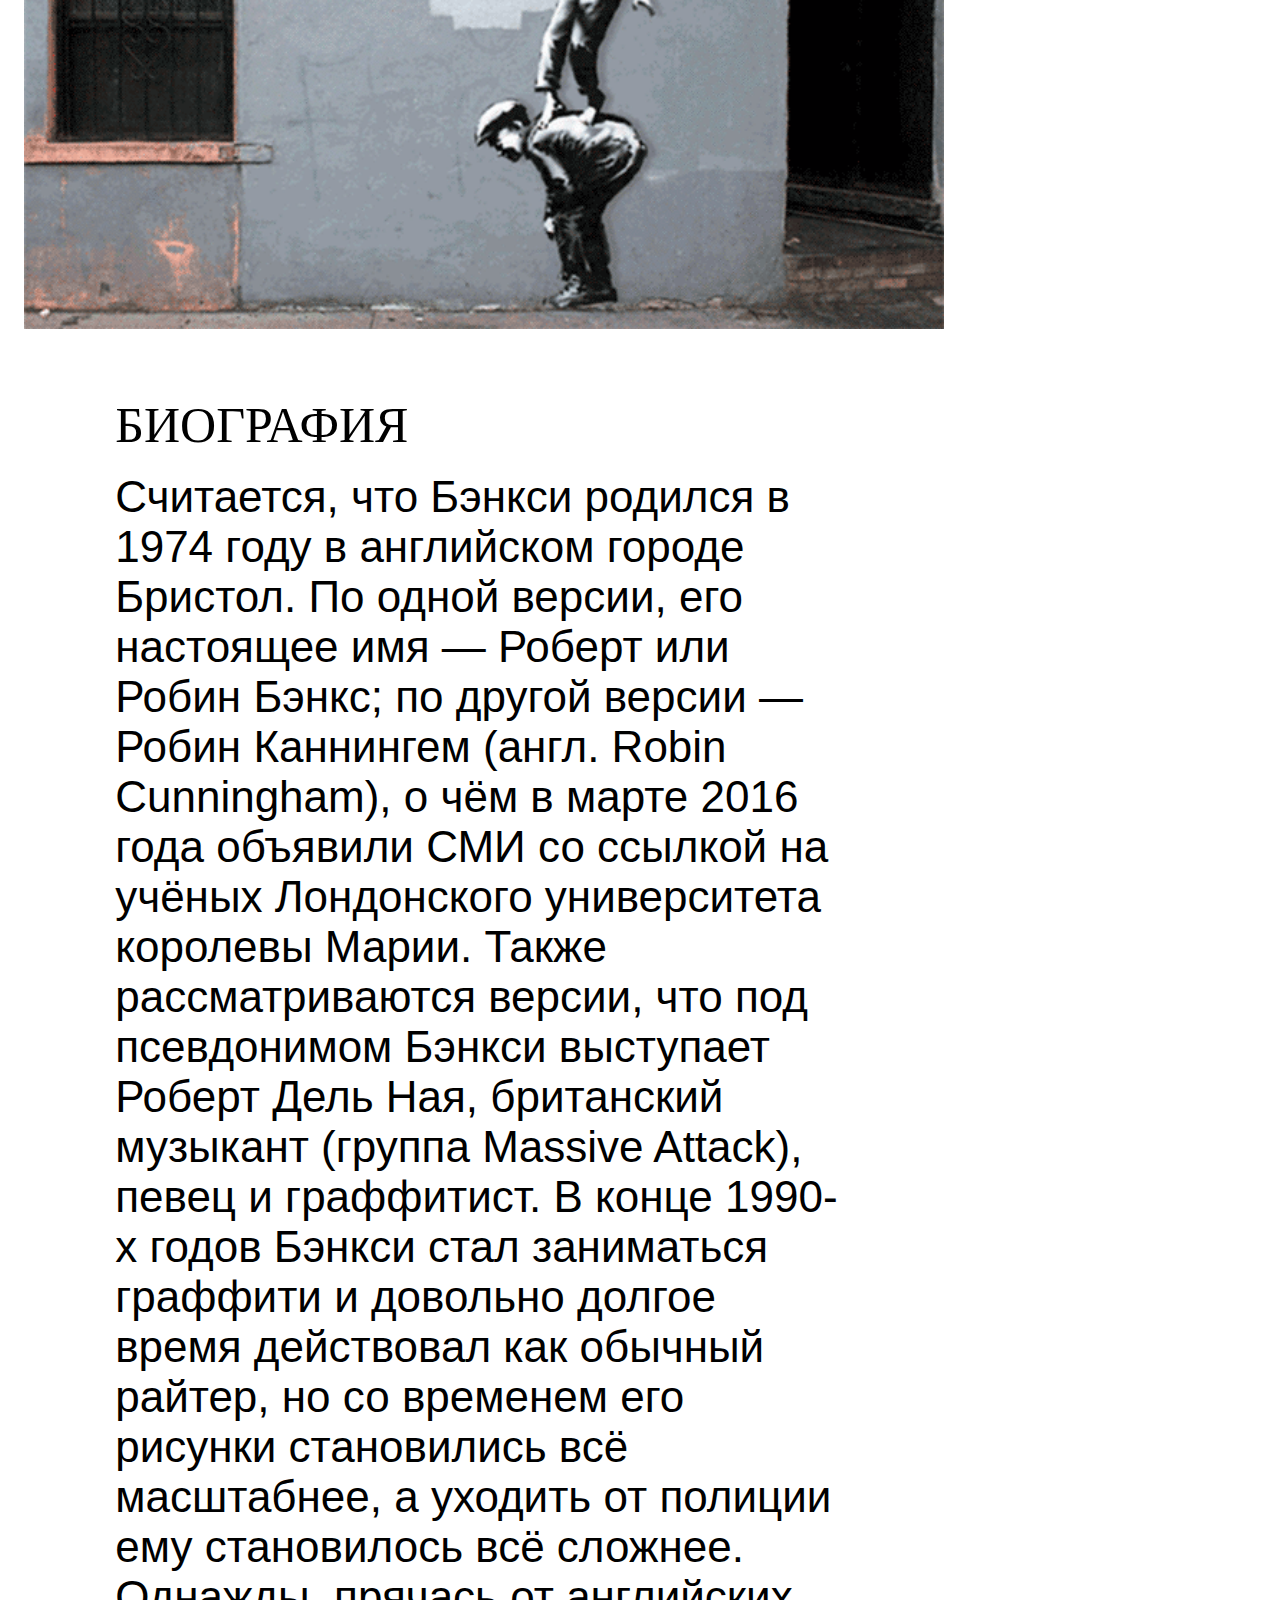
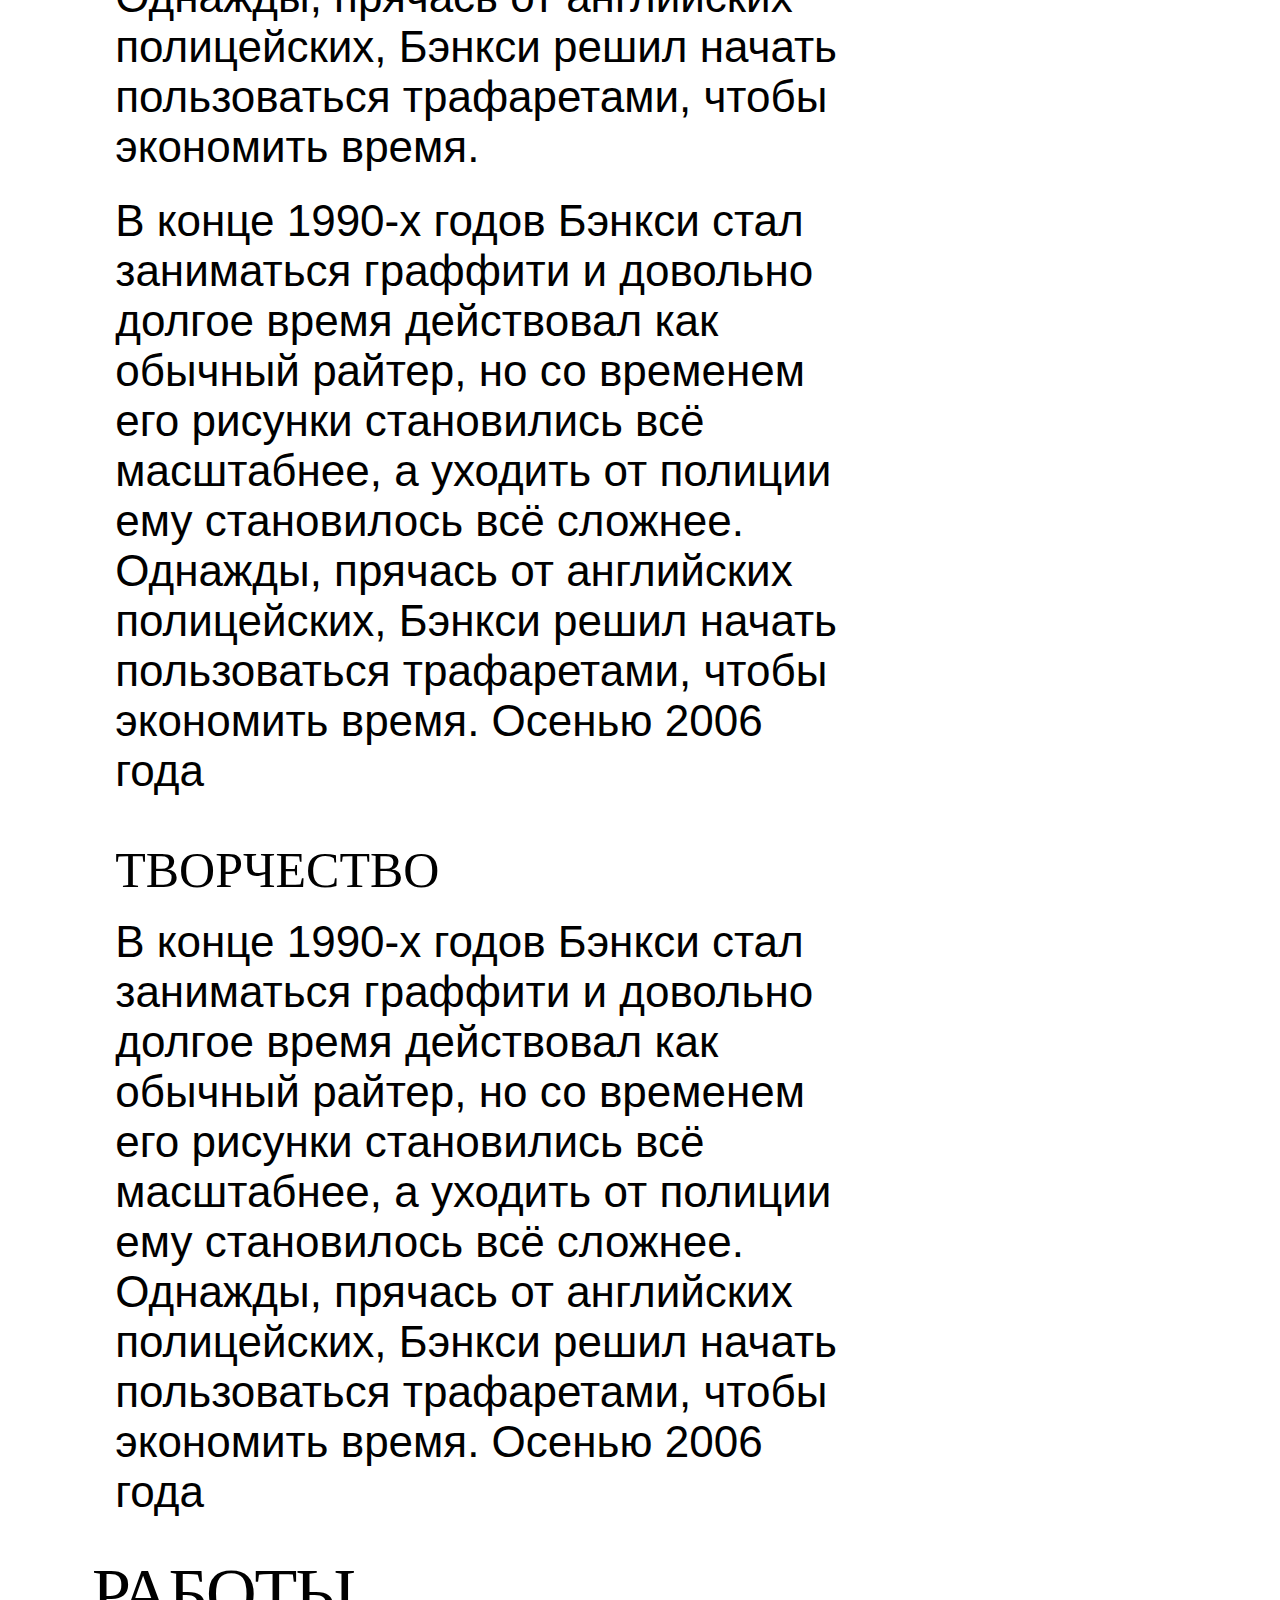
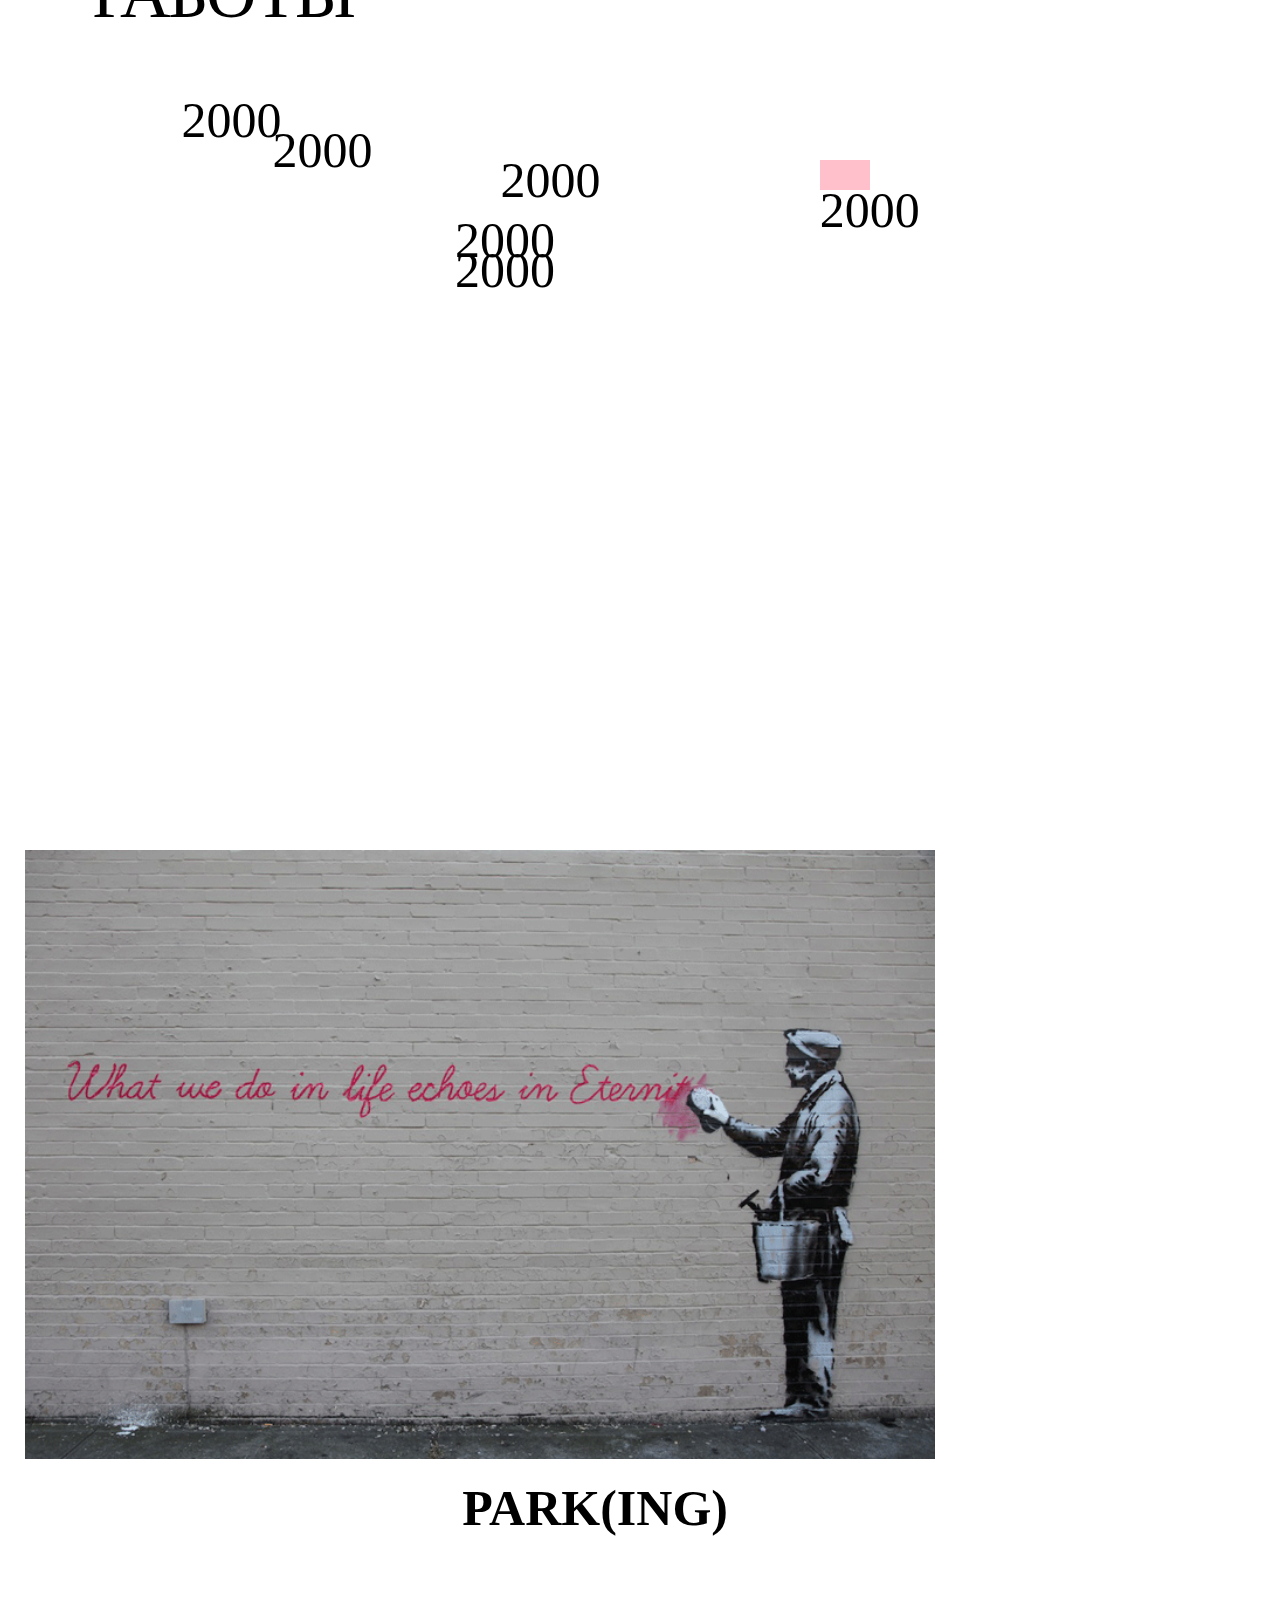
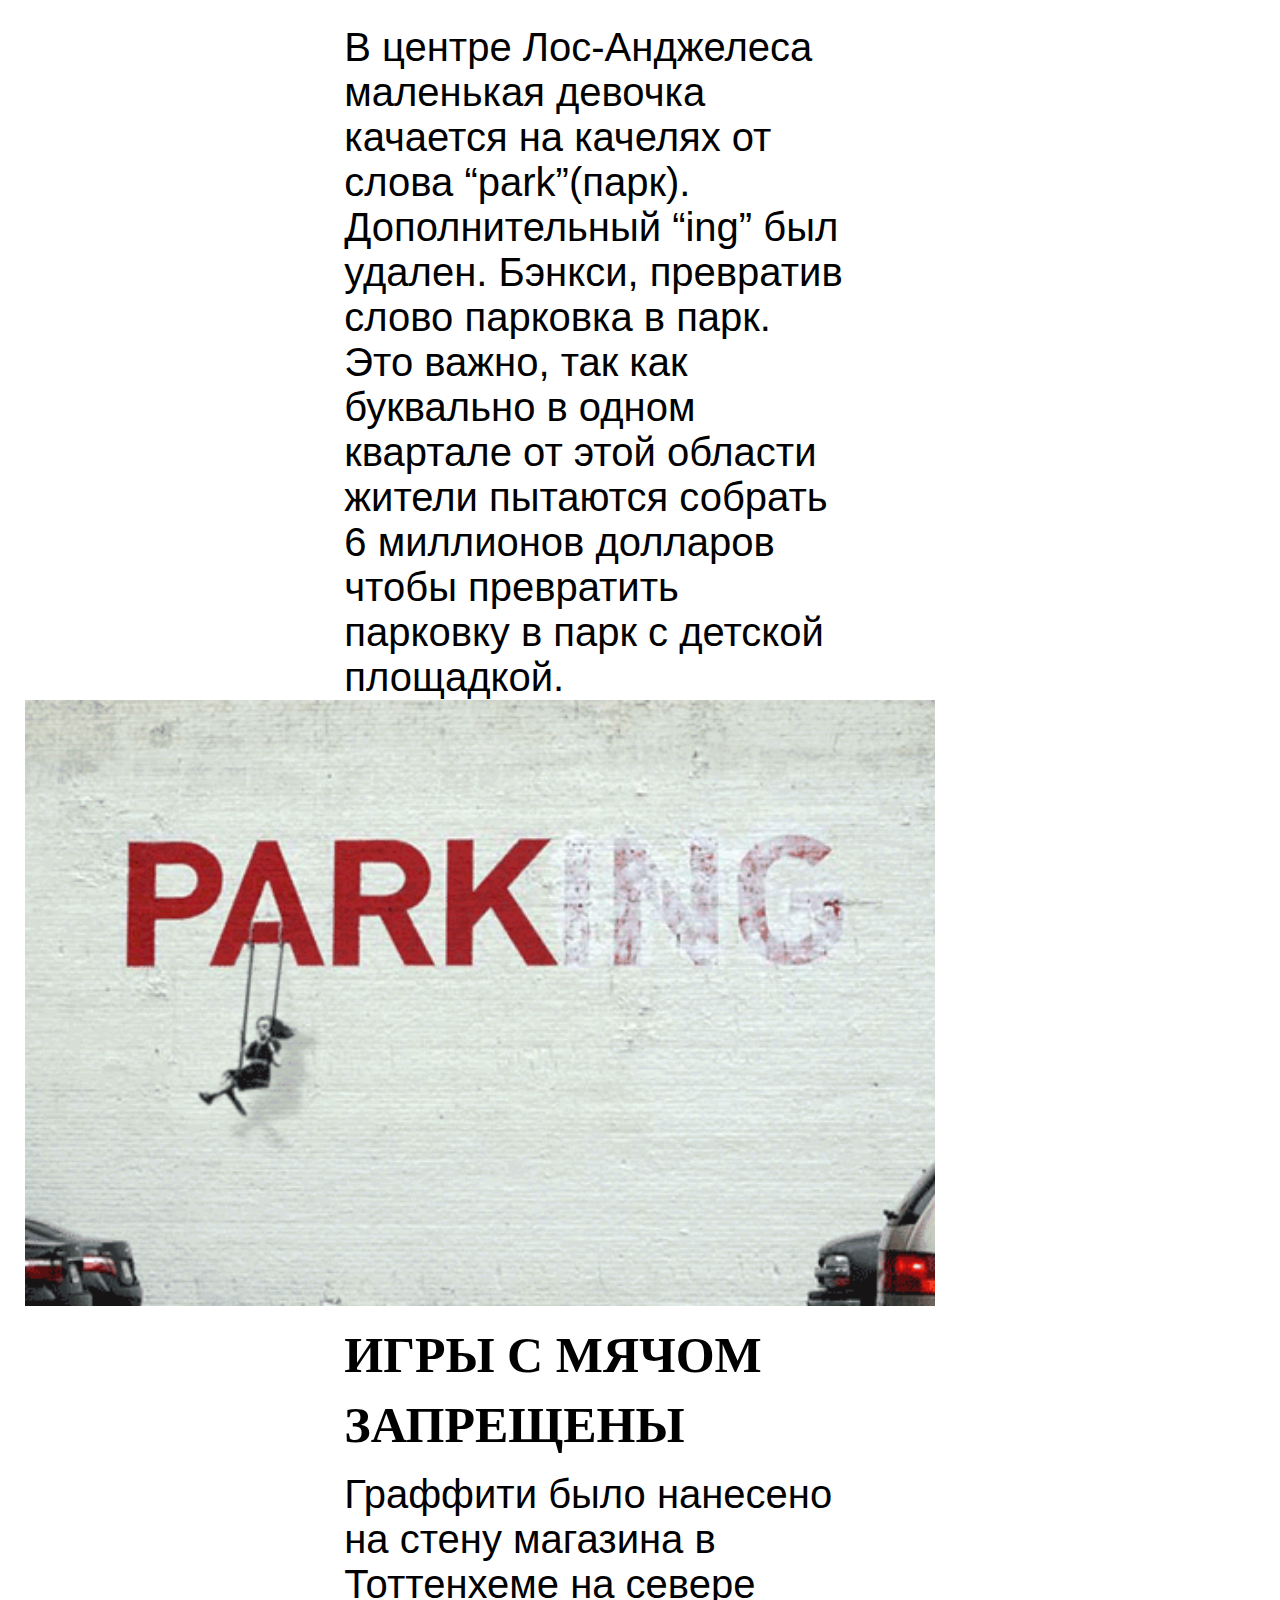
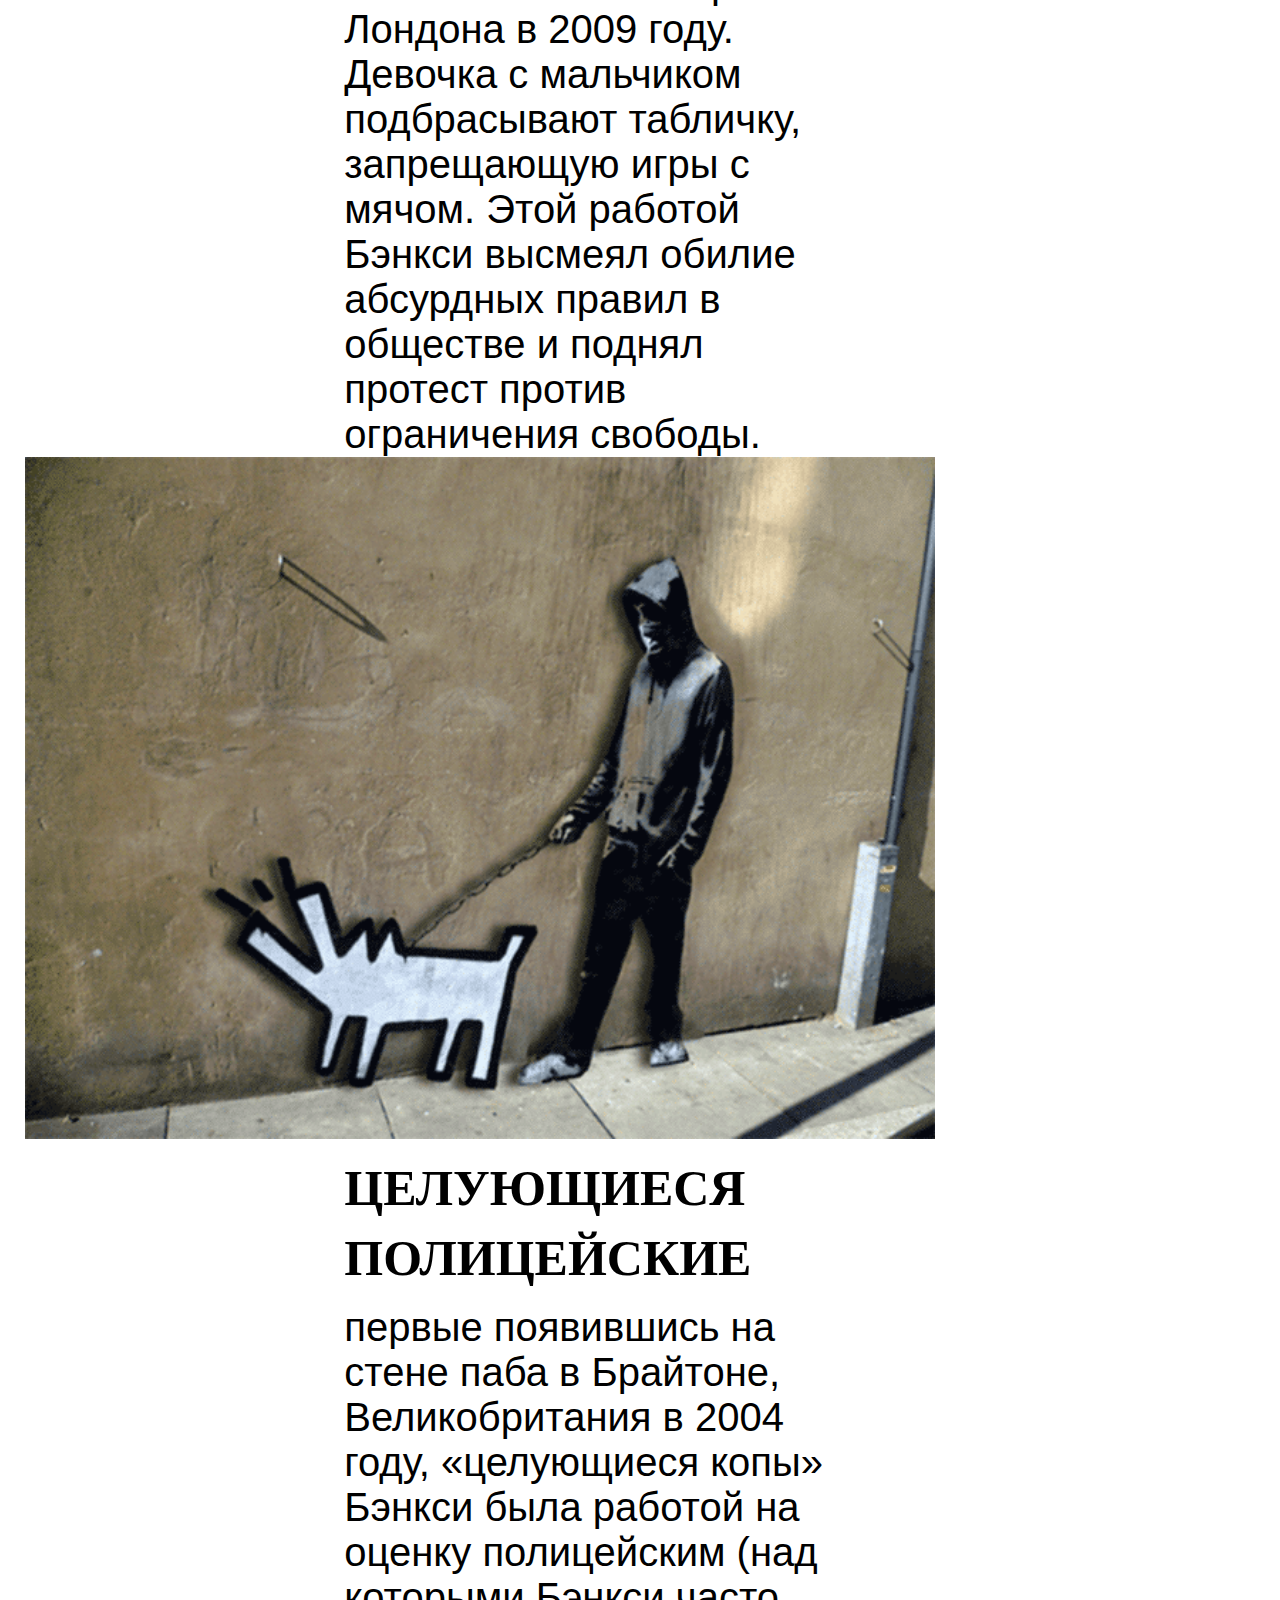
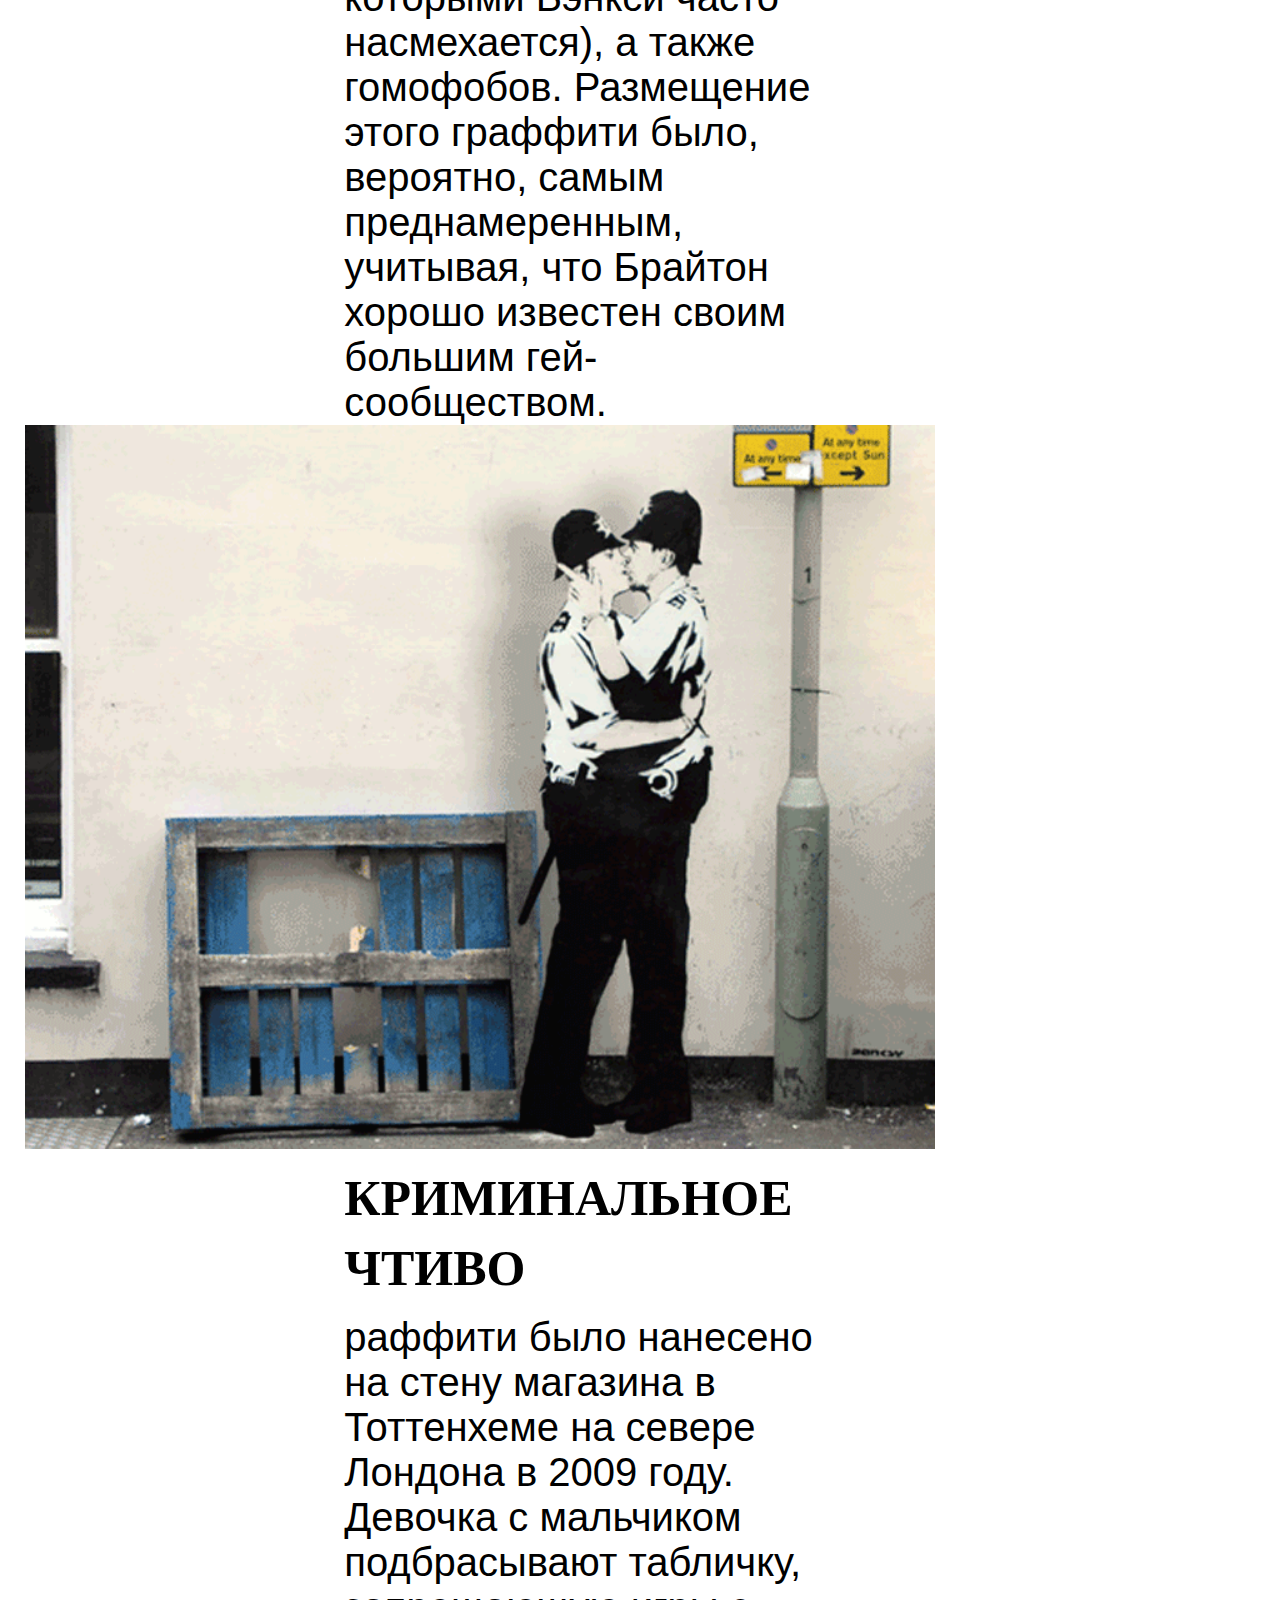
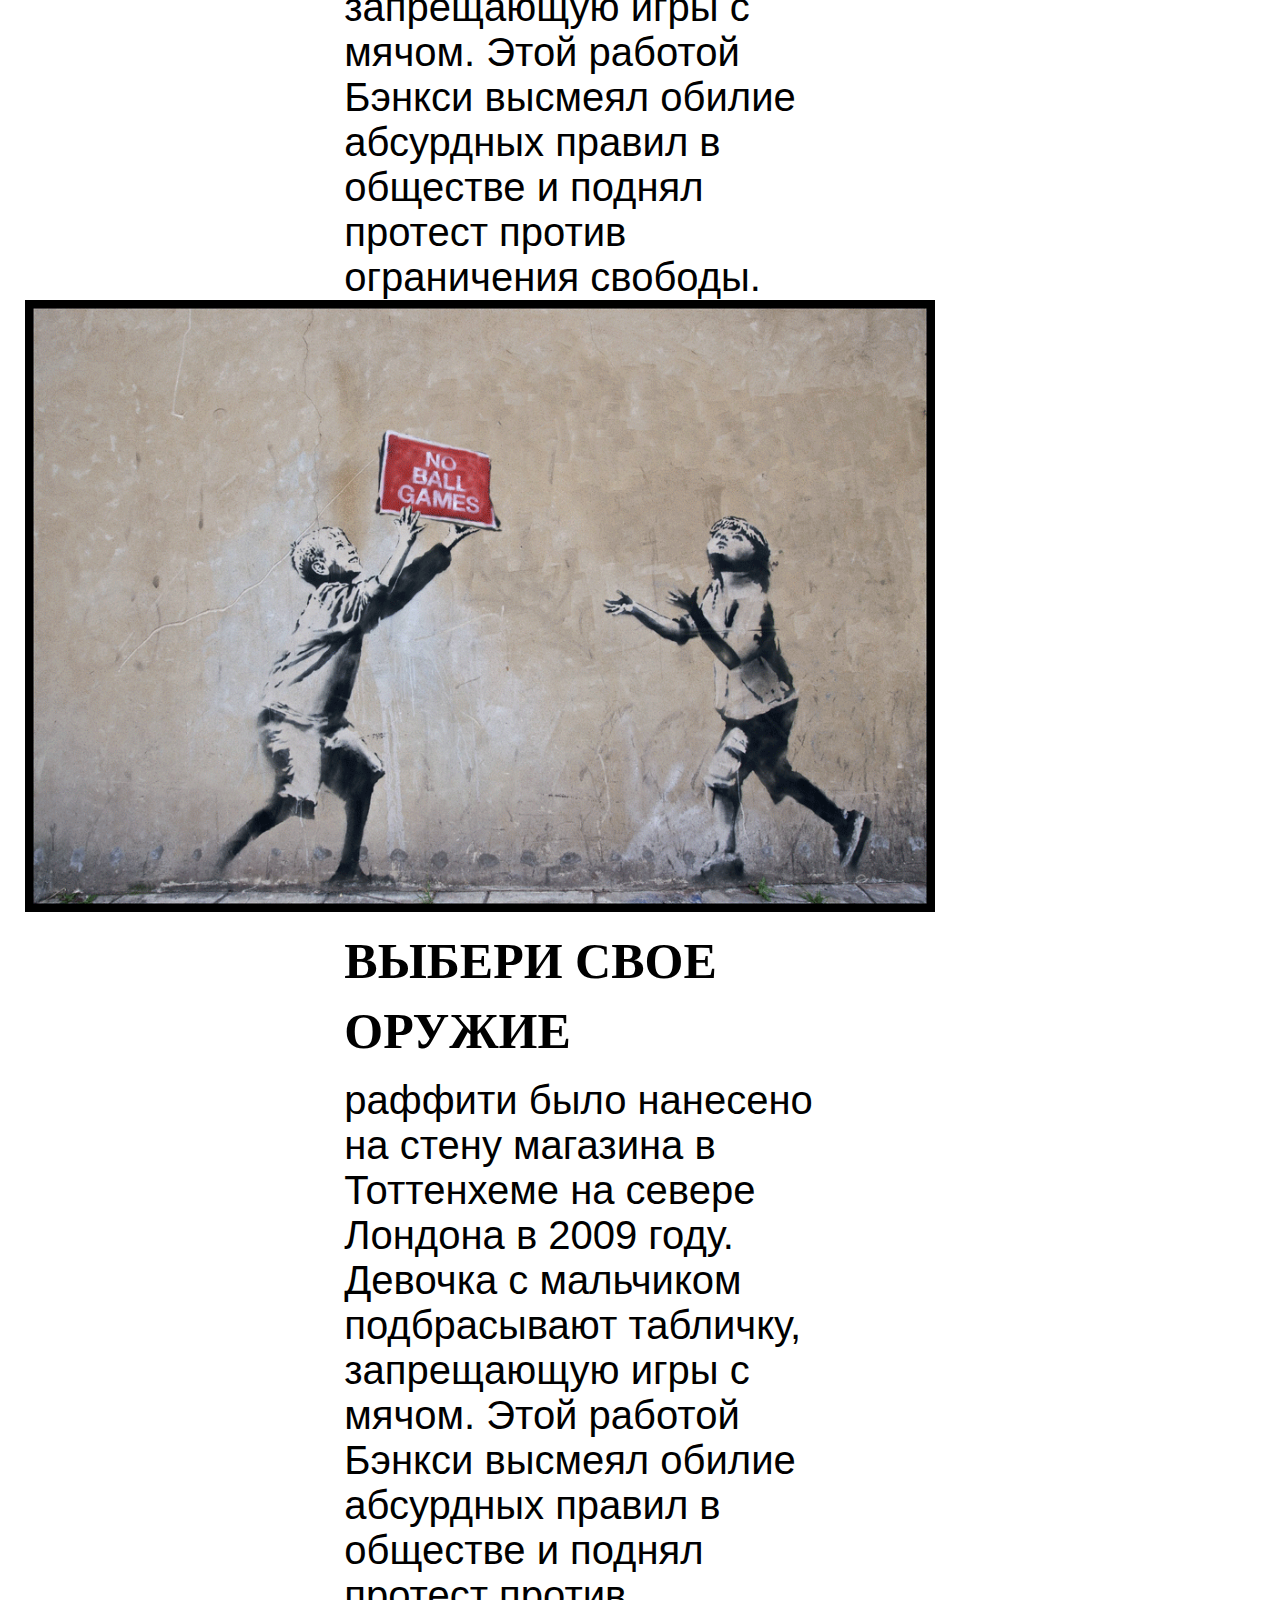
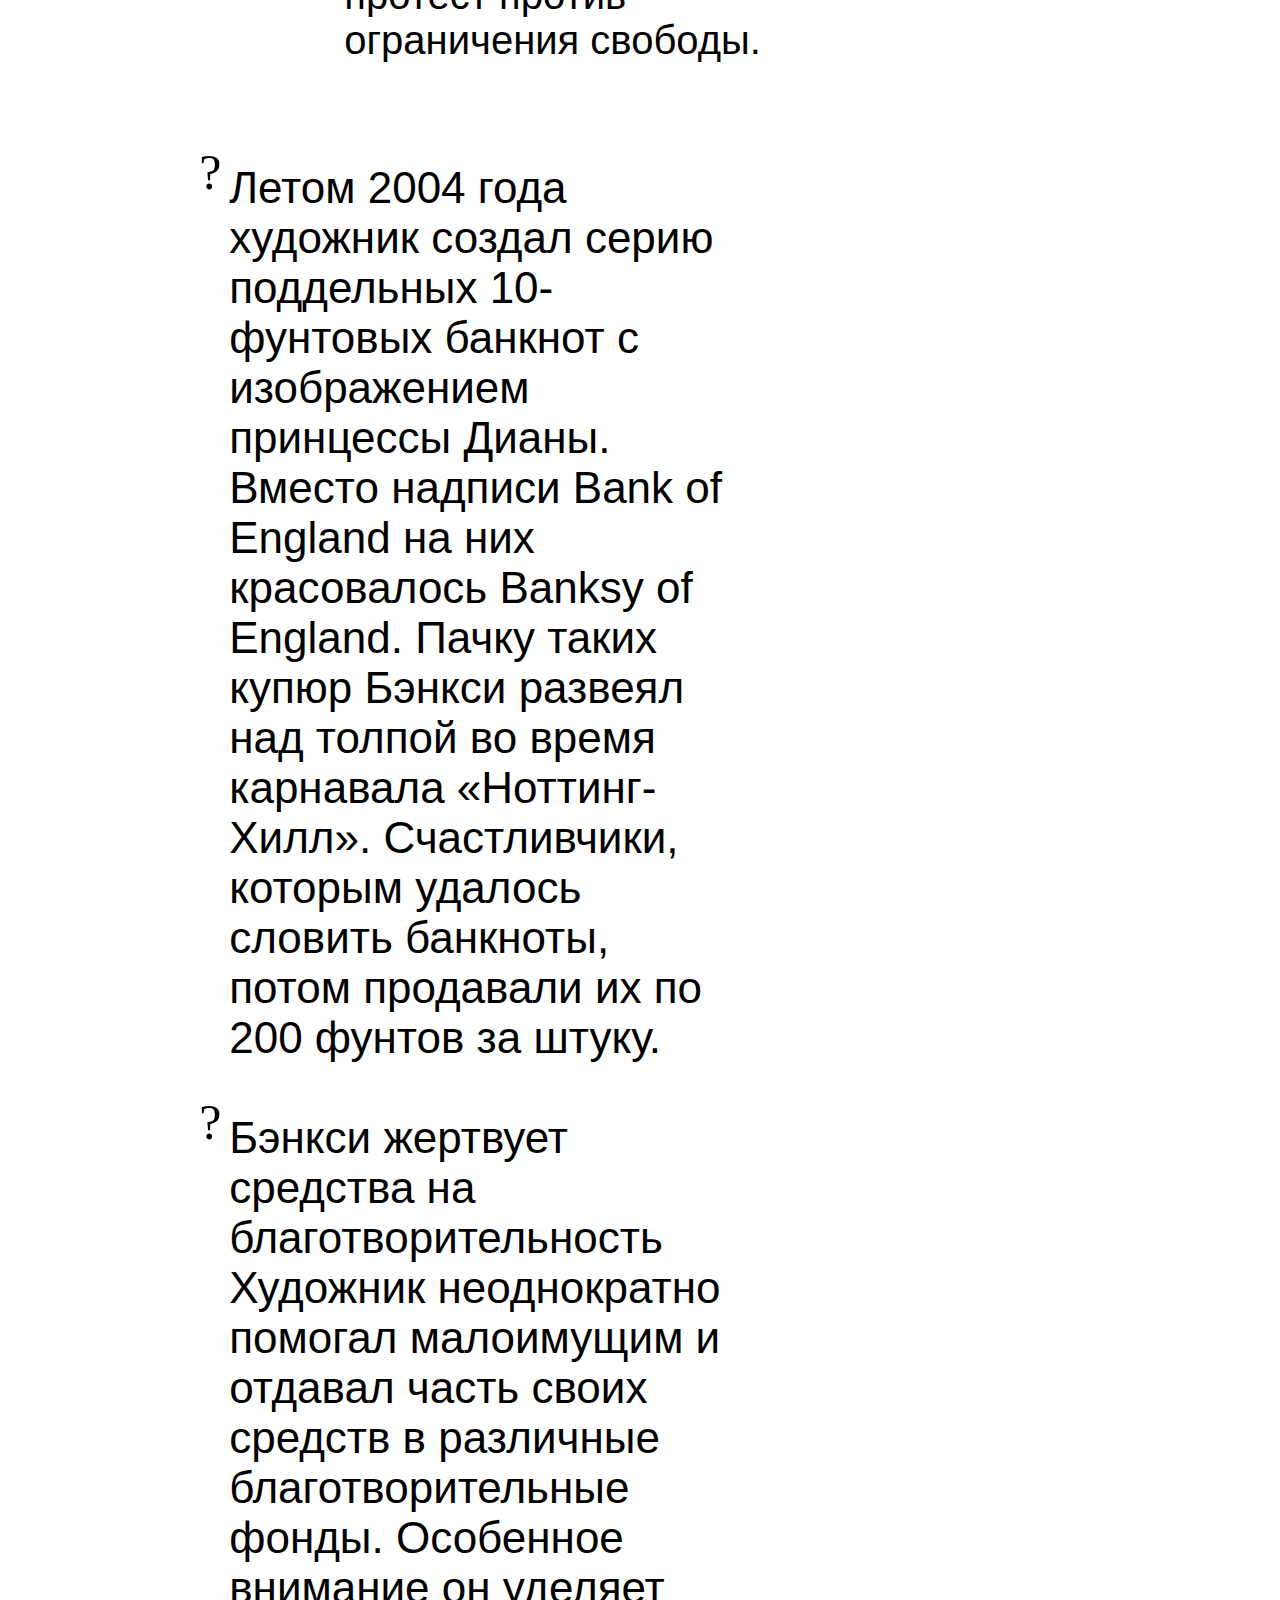
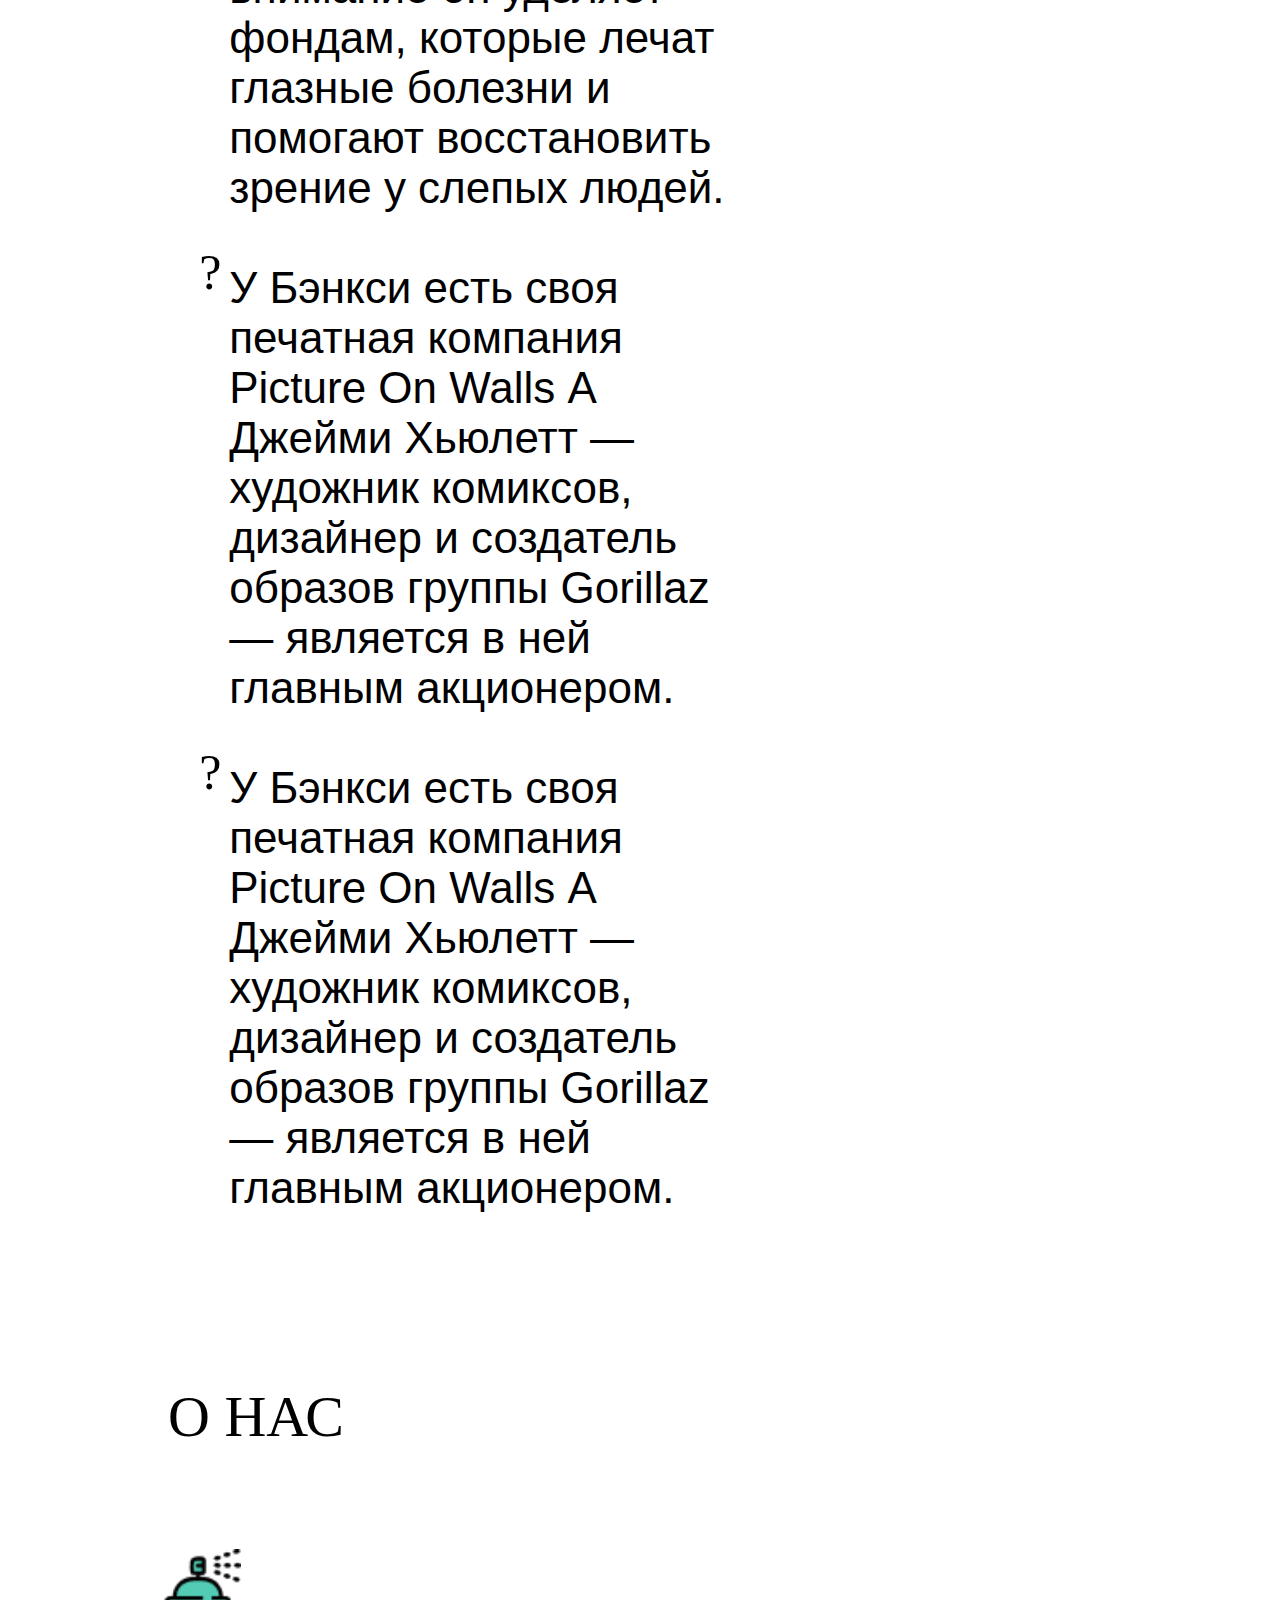
==== commit dba62725: "." ====
--- a/du.html
+++ b/du.html
@@ -155,7 +155,19 @@
         </div>
     </div>
     <!--Footer -->
+<<<<<<< HEAD
 
 
+=======
+    <div class="footer">
+      <img src="ann_ment.png" alt="">
+      <div class="social-network">
+      <span>@mariella_conte</span>
+      <span>@anna_liveeva</span>
+      <span>@annt_mig</span>
+      <span>@liza_burenok</span>
+    </div>
+  </div>
+>>>>>>> 1fa3670a4245d5cd266ed8444b414c5bb20c5b54
     </body>
     </html>
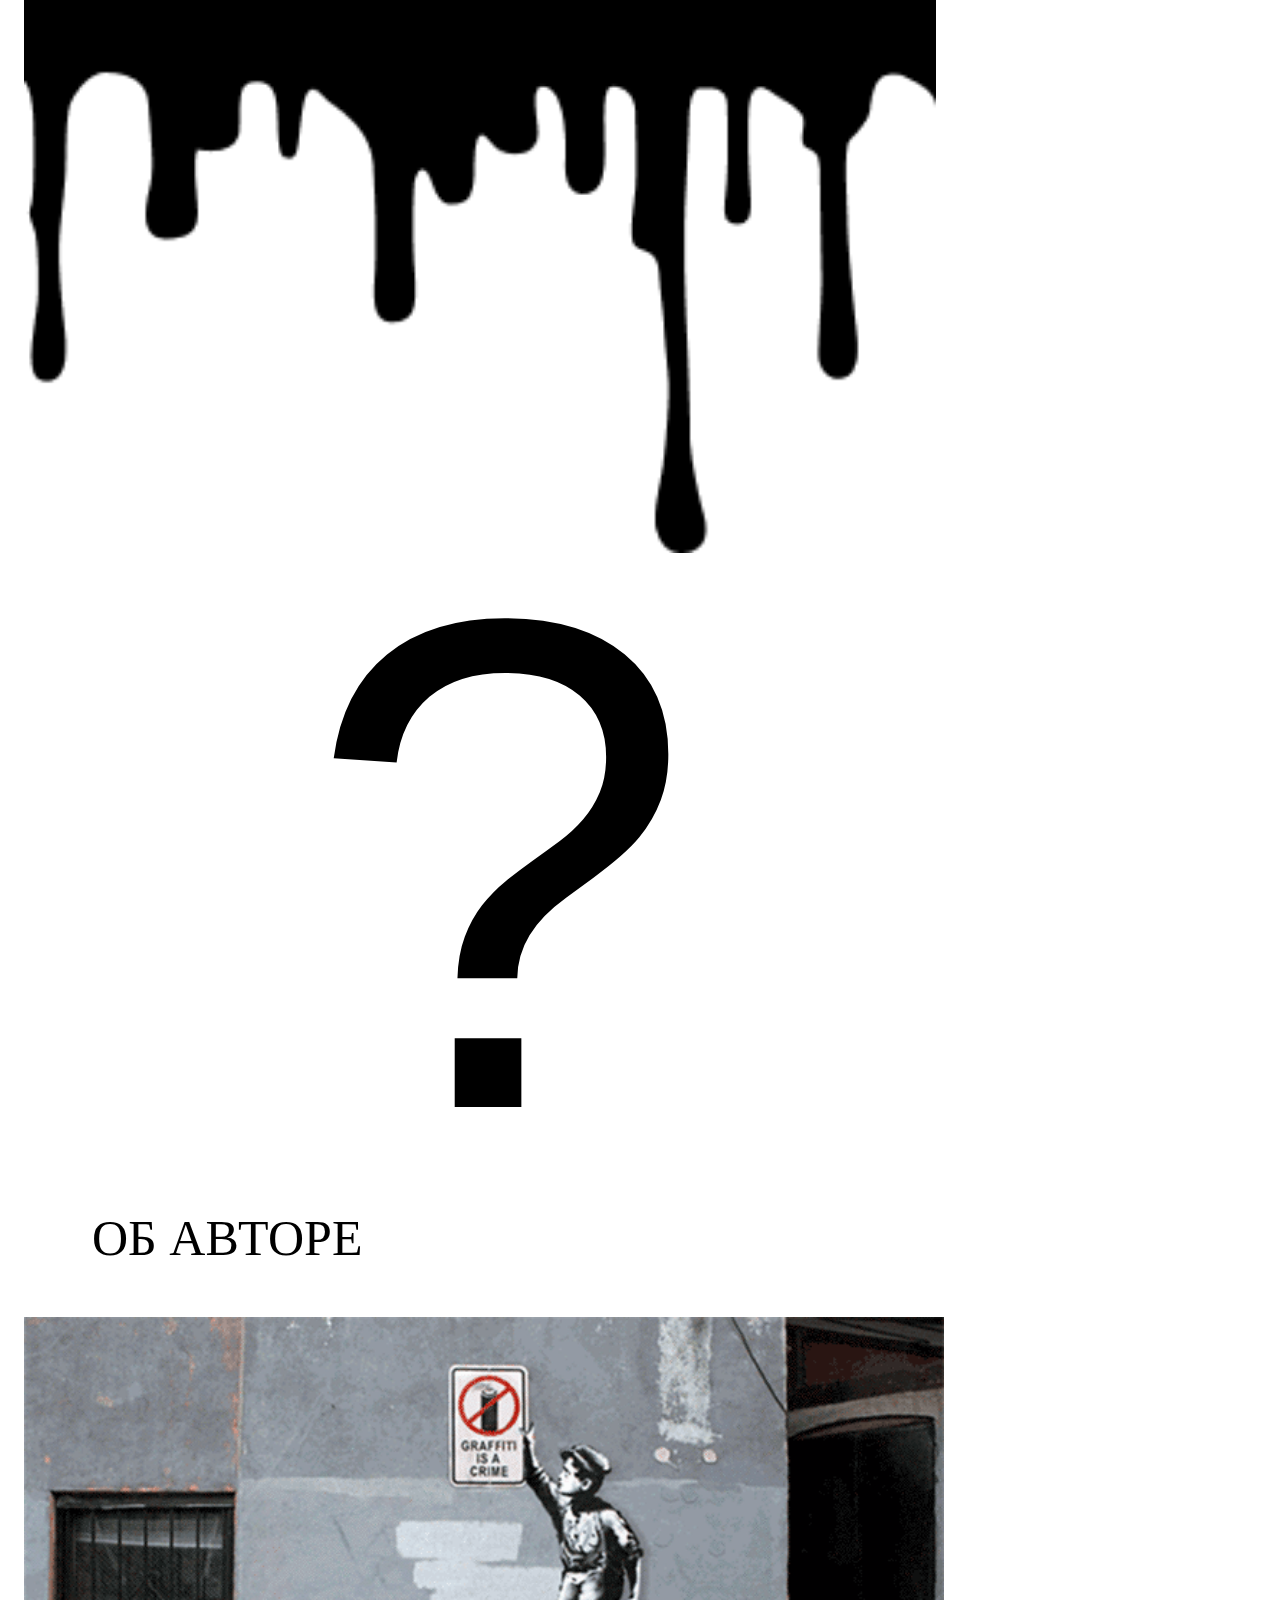
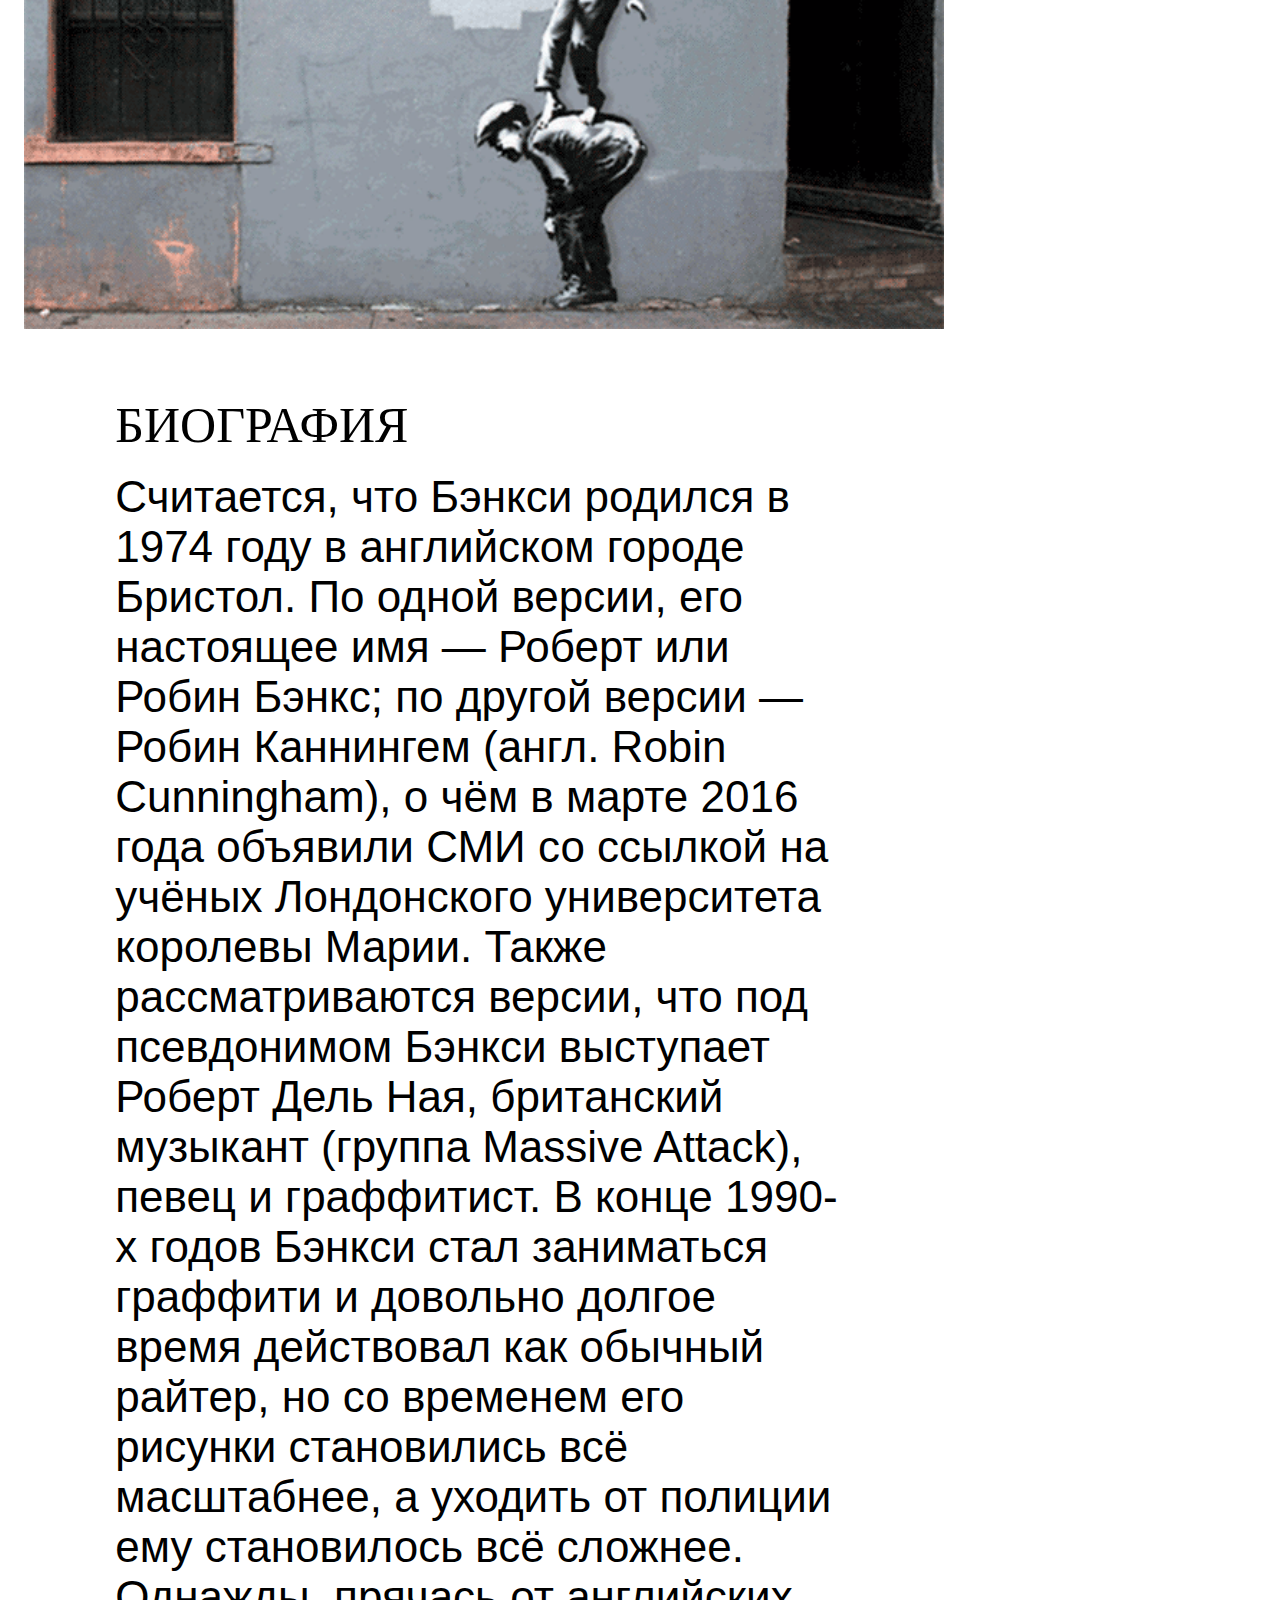
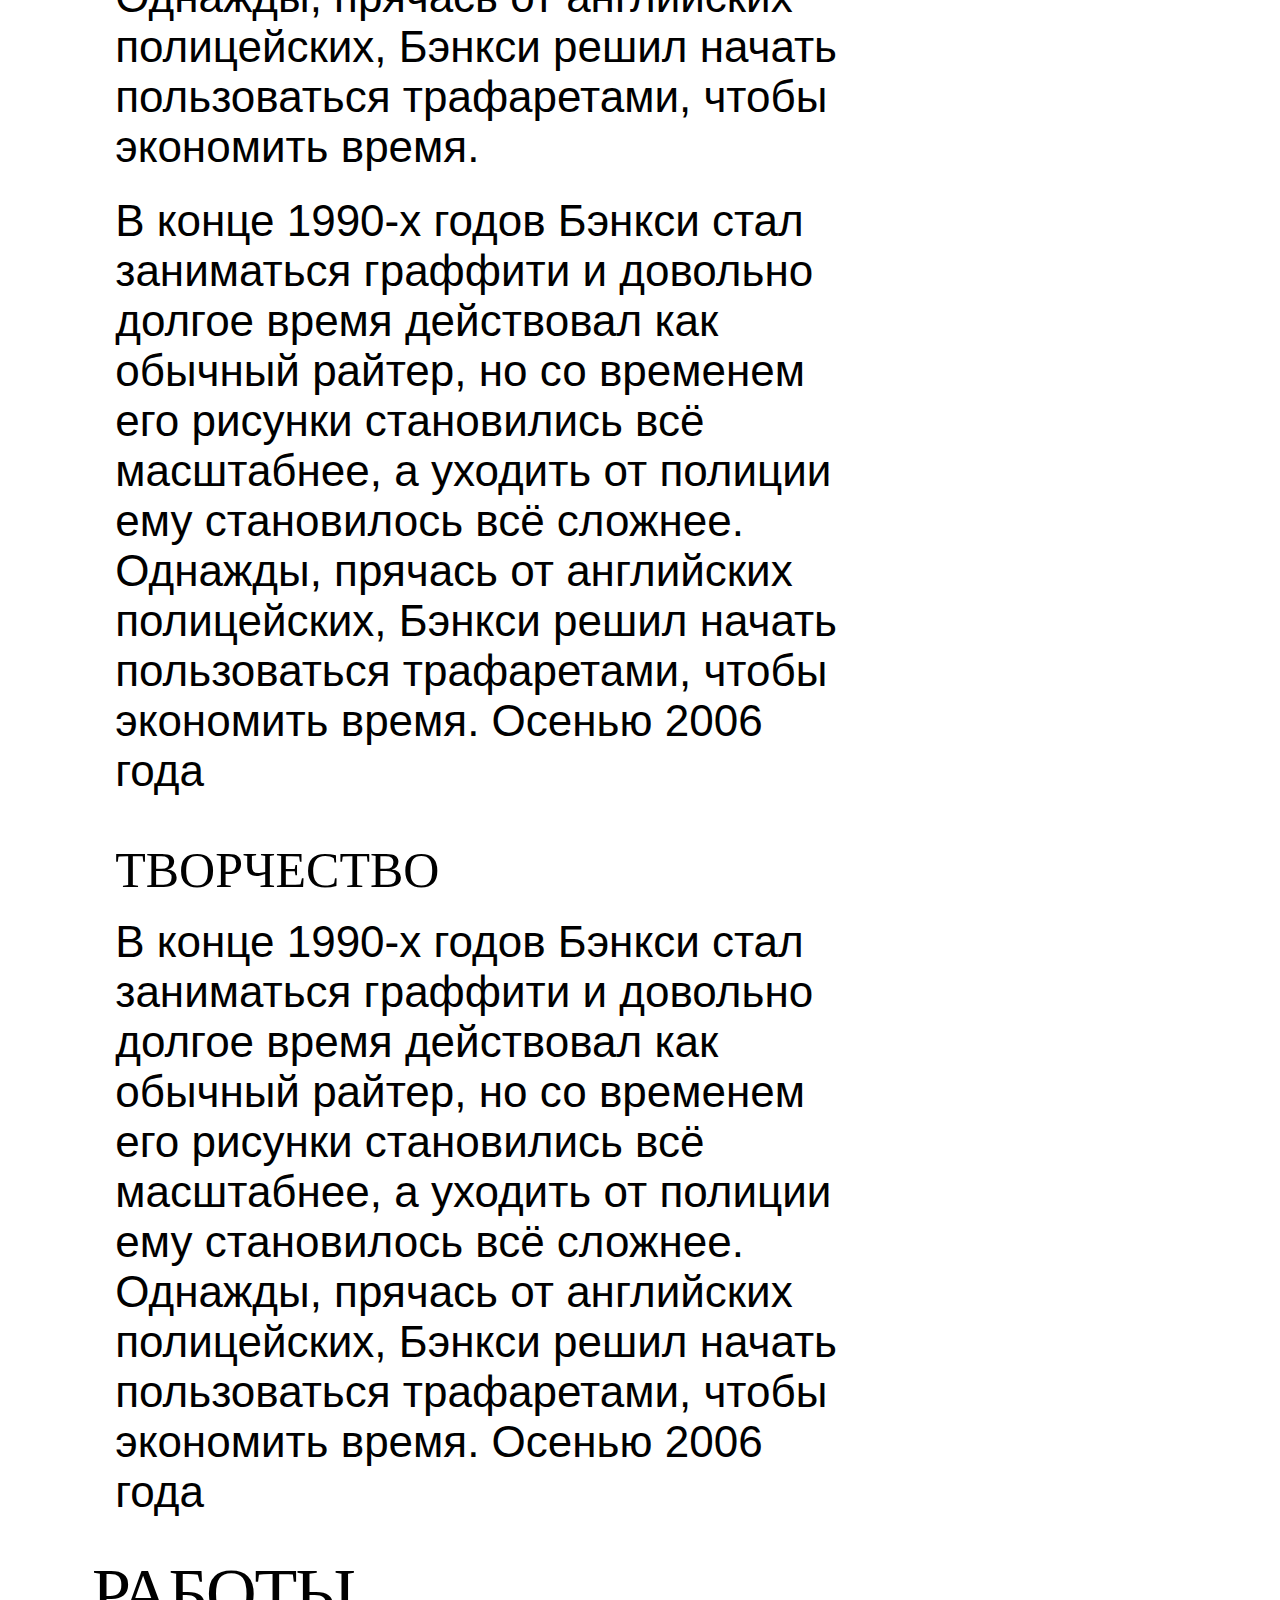
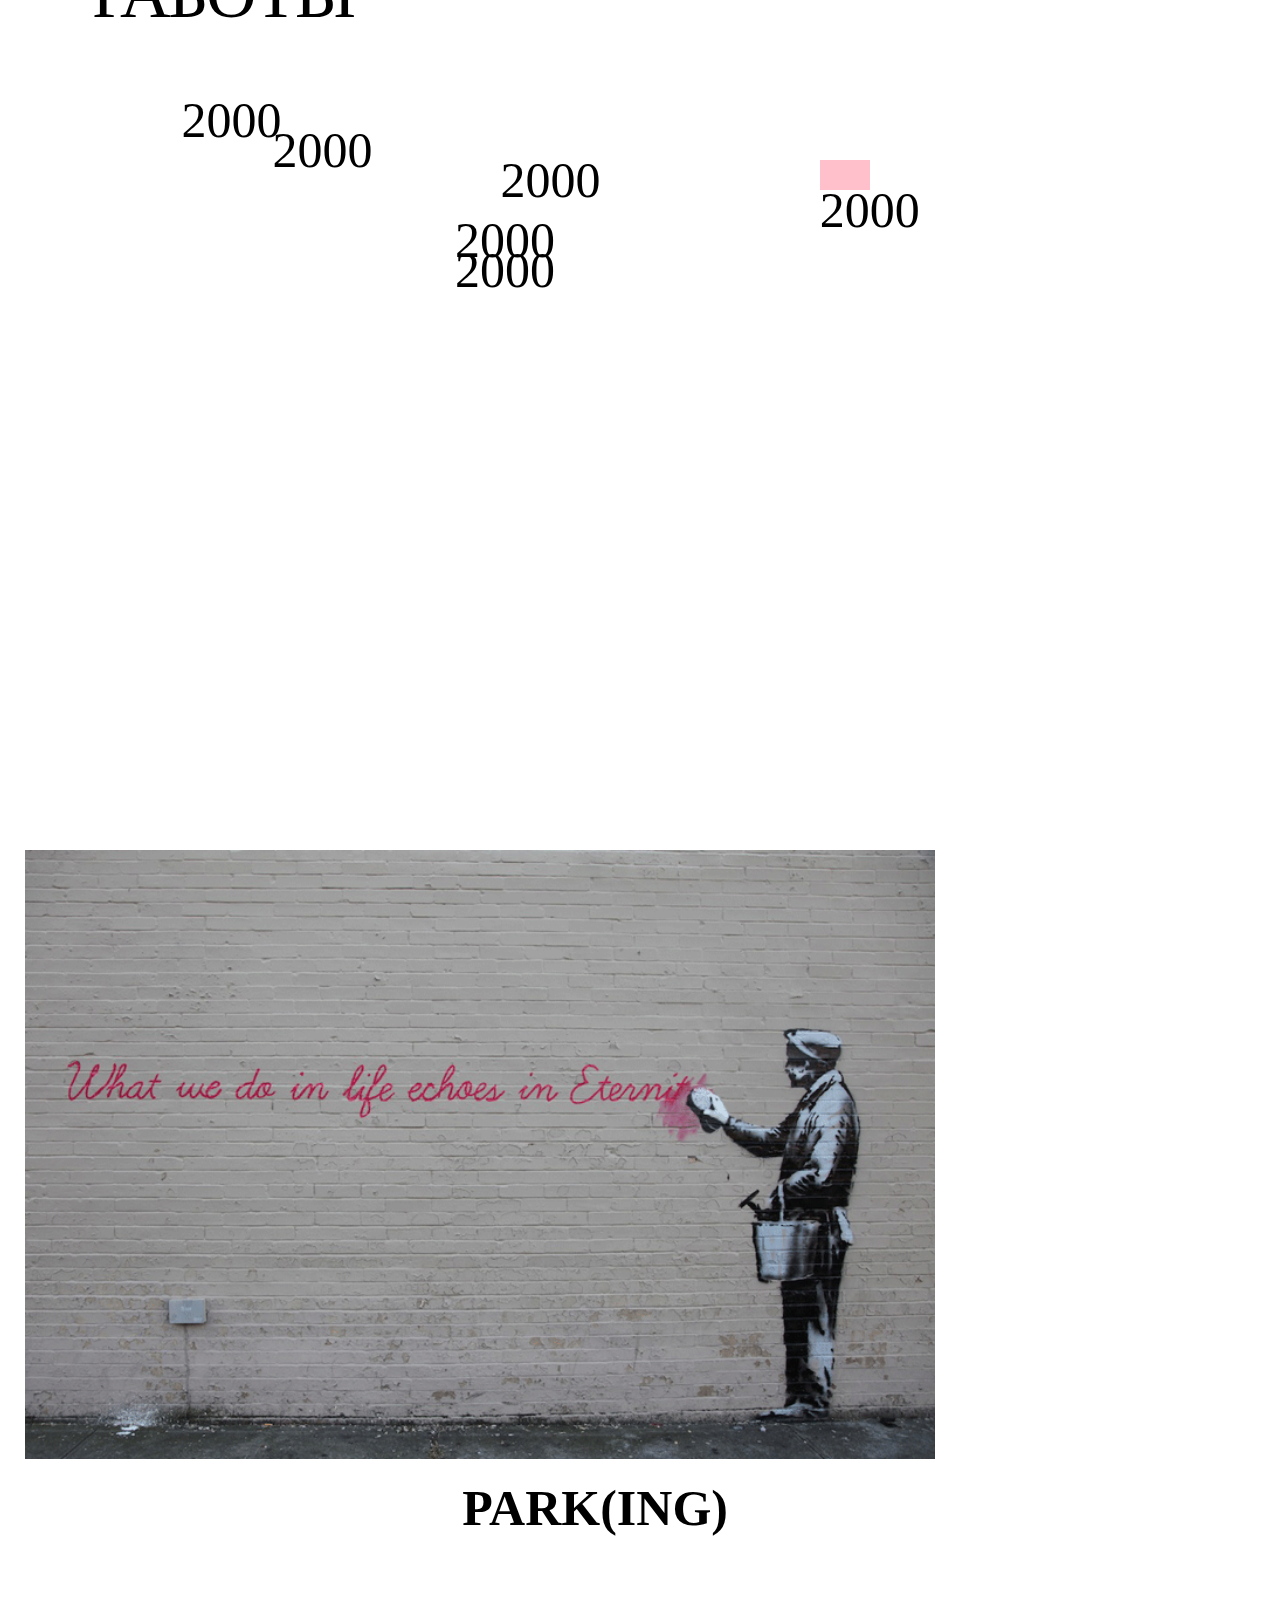
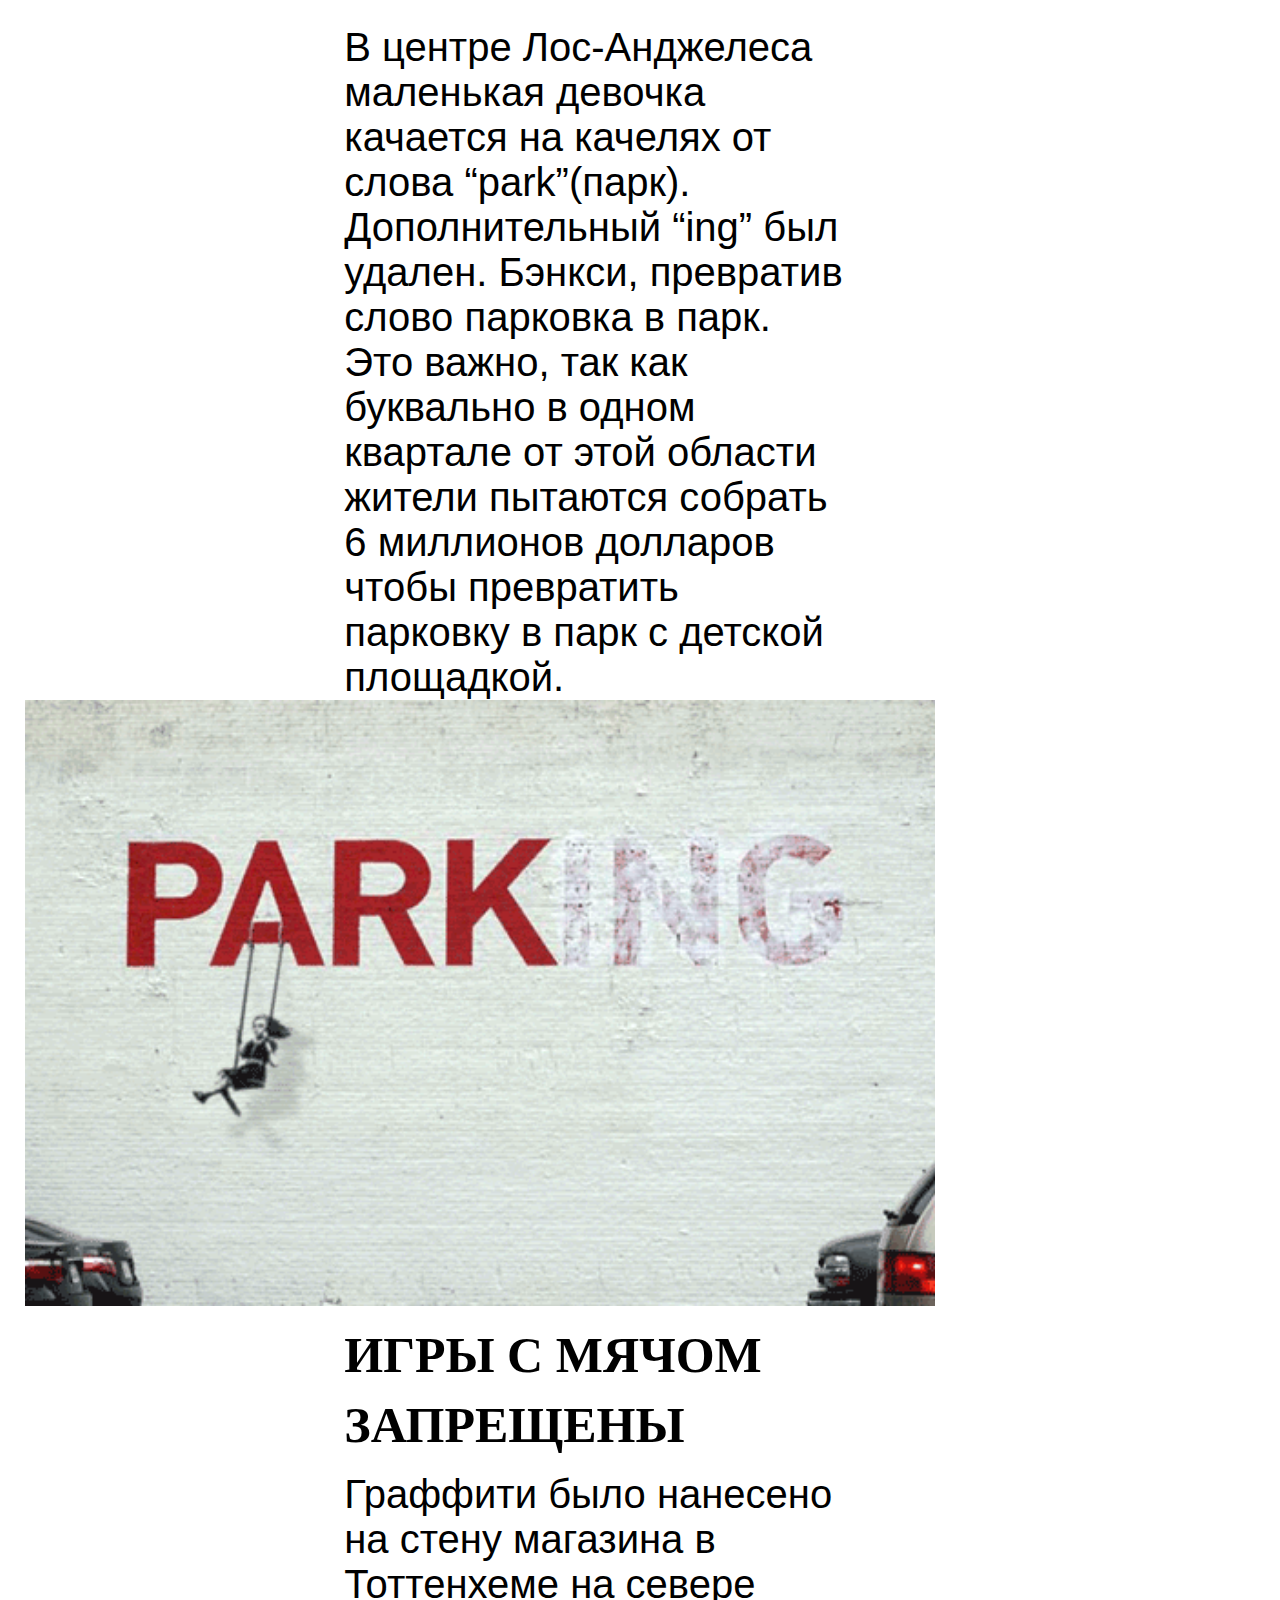
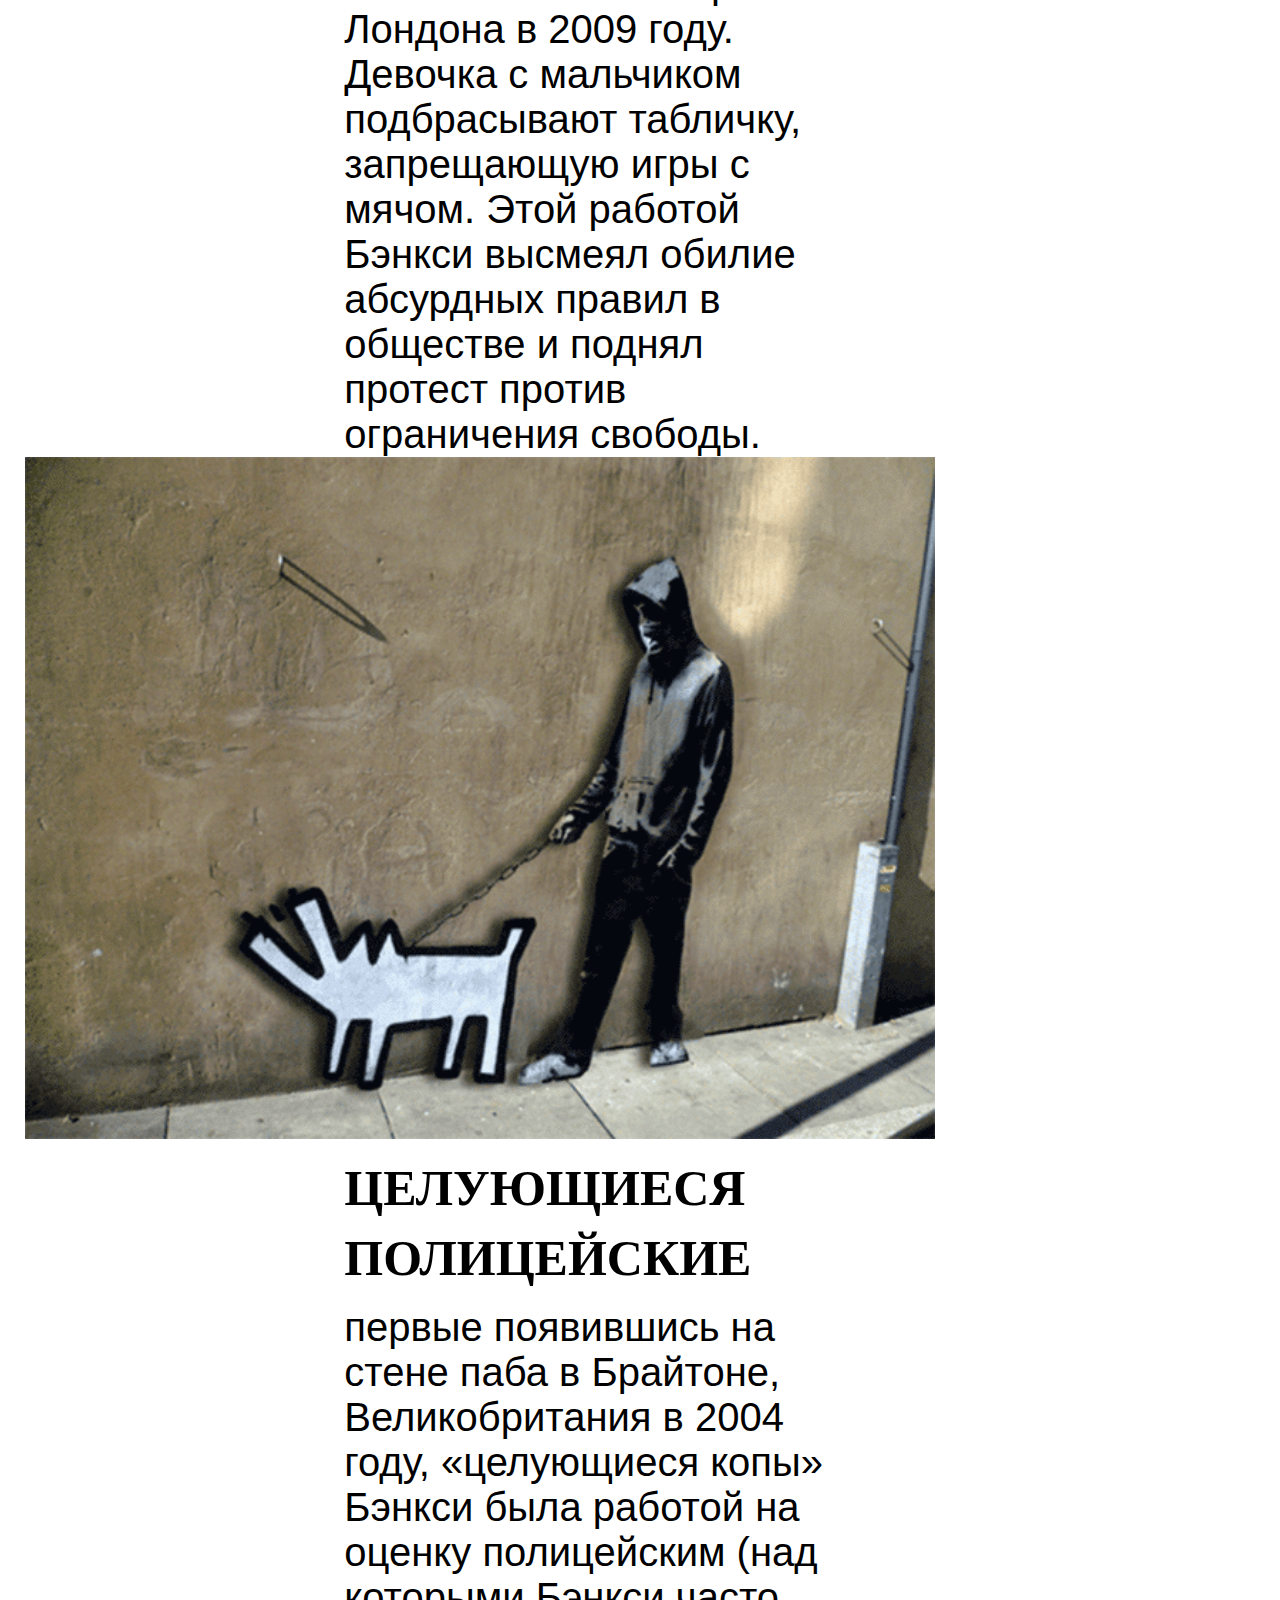
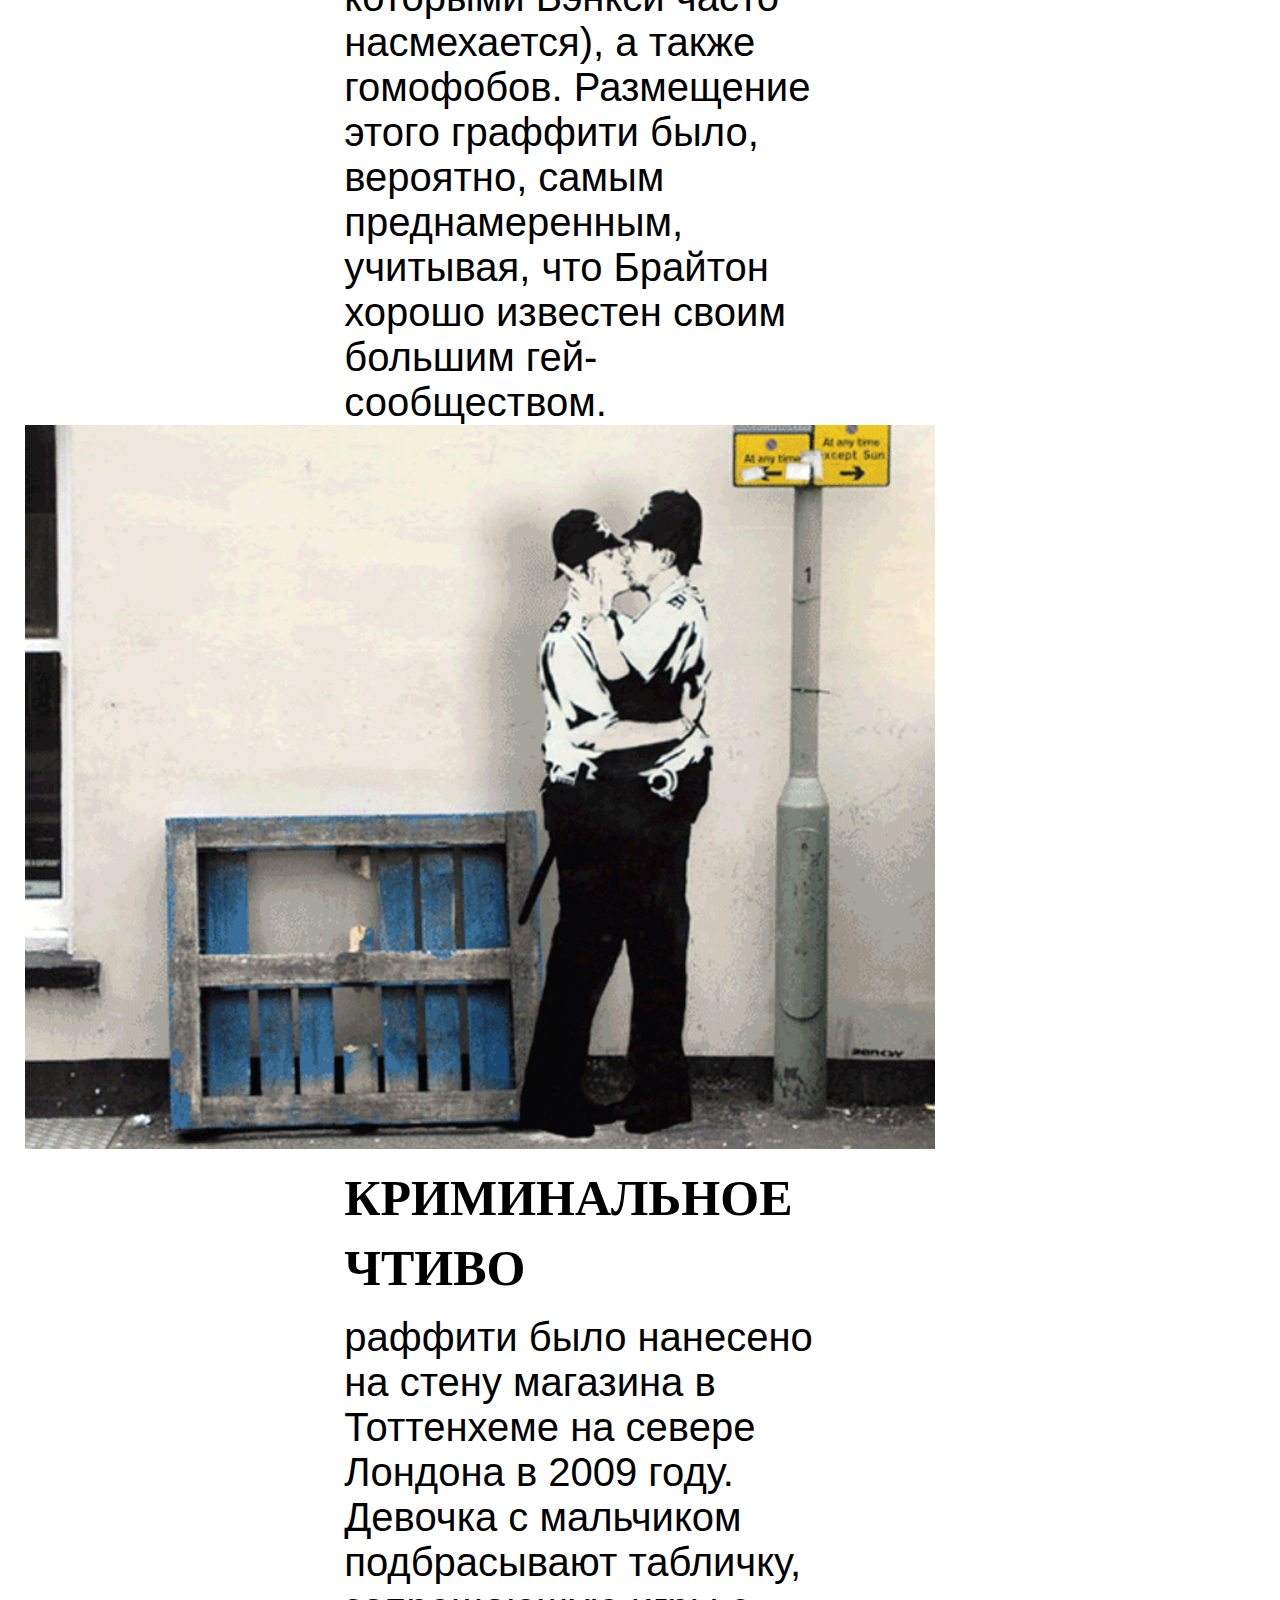
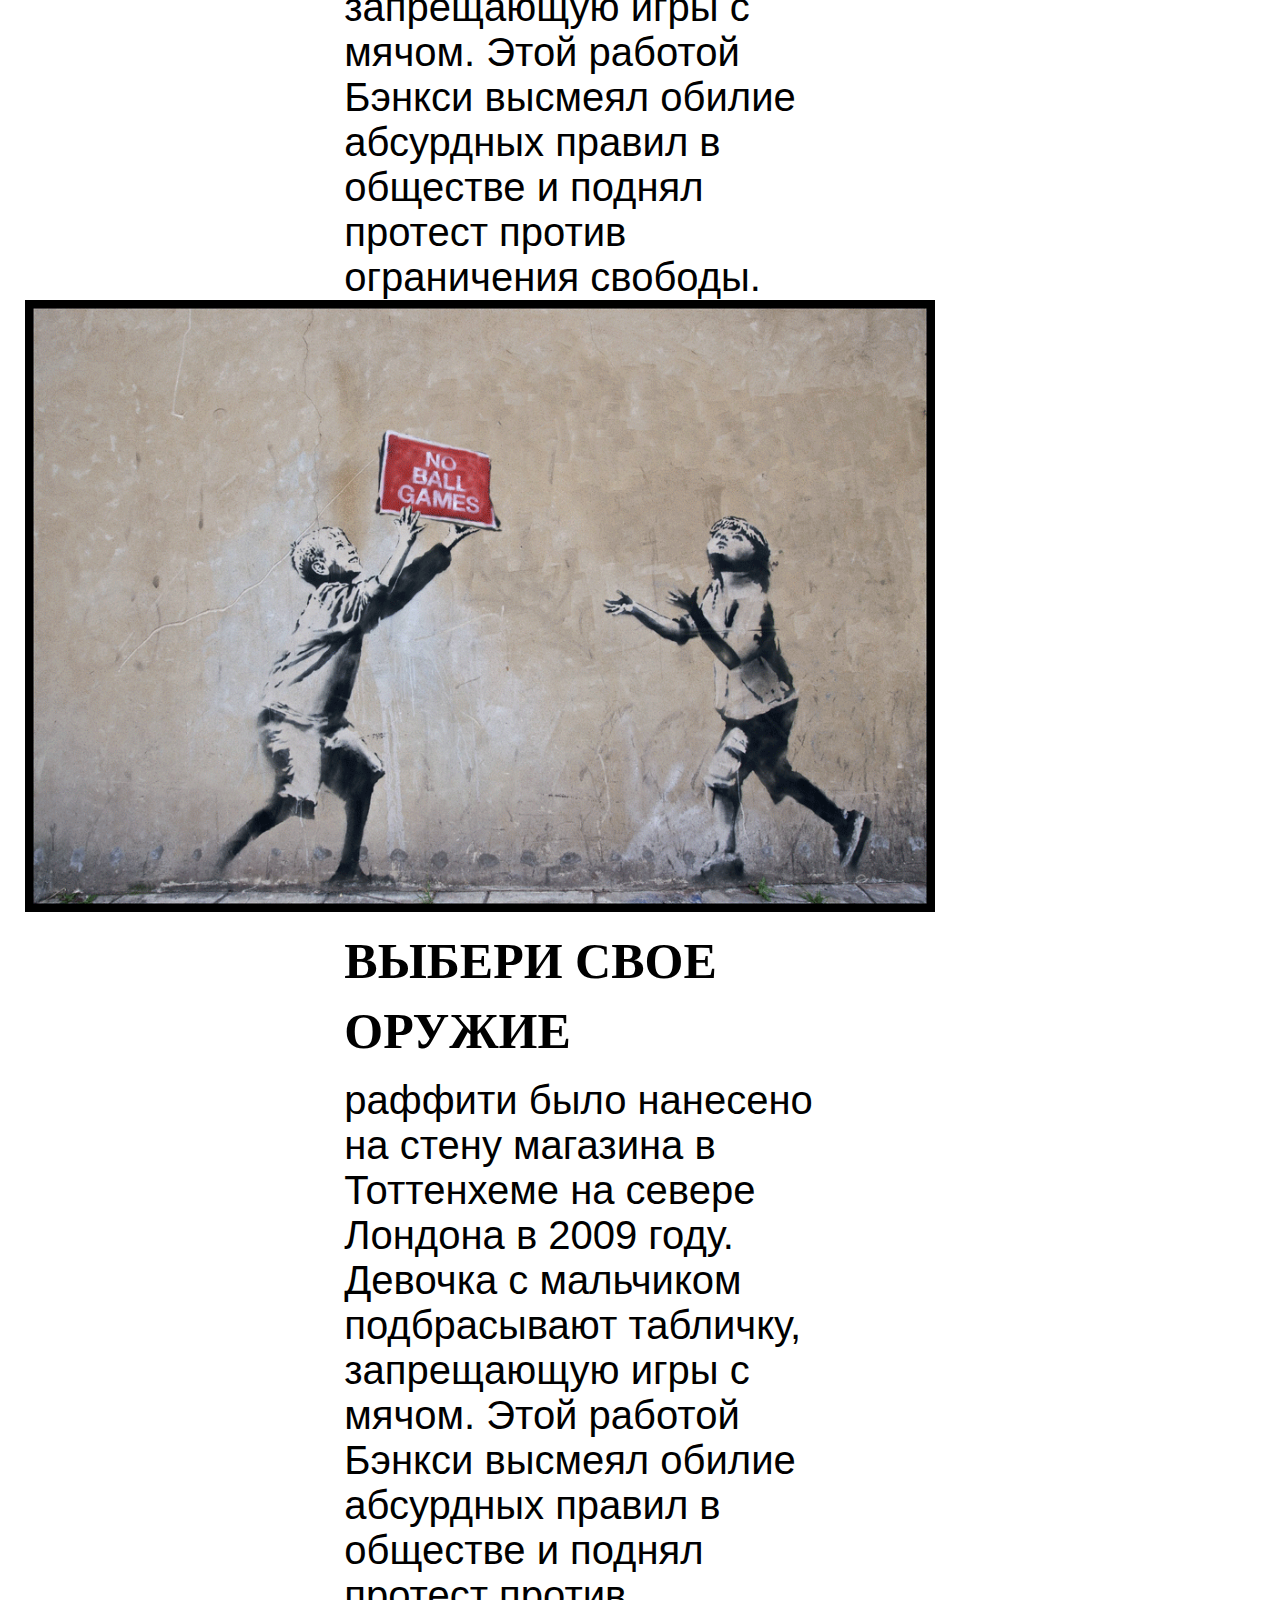
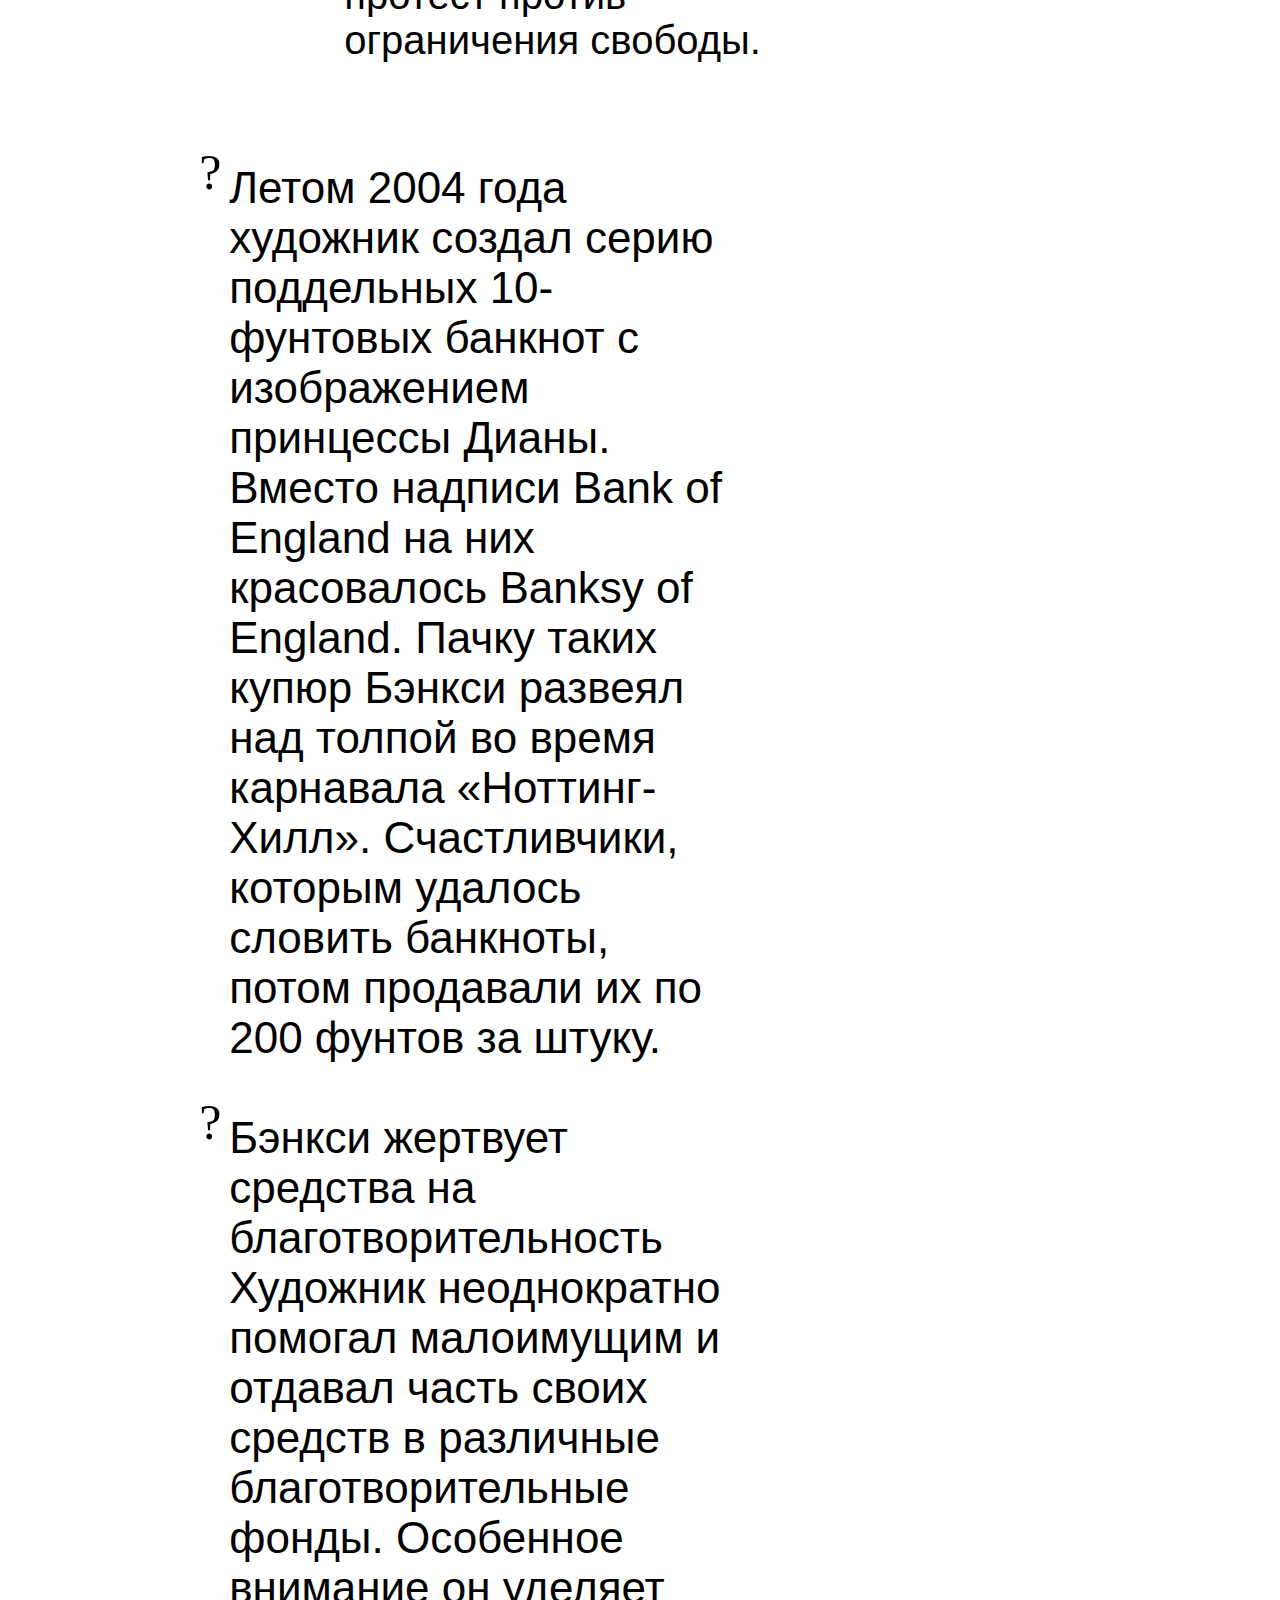
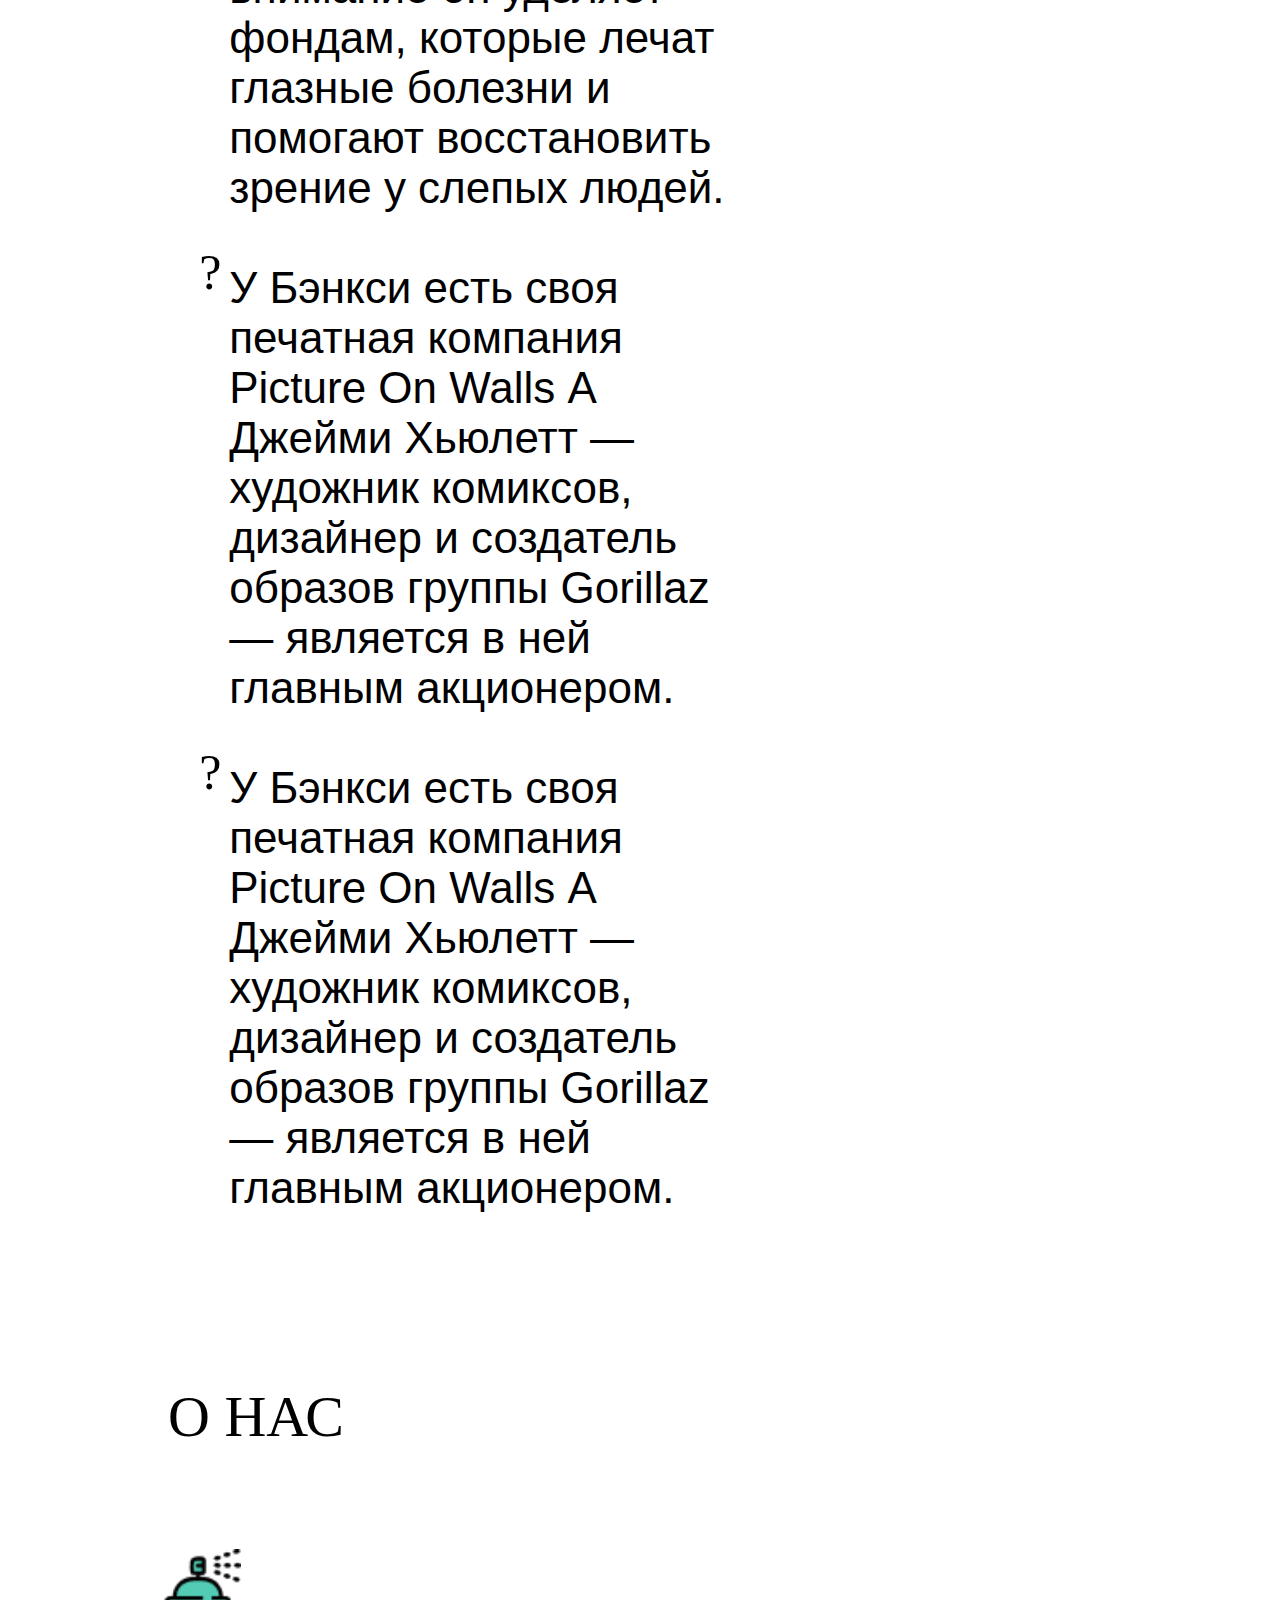
==== commit cc5a9c8d: "убрала footer" ====
--- a/du.html
+++ b/du.html
@@ -154,20 +154,8 @@
         </div>
         </div>
     </div>
-    <!--Footer -->
-<<<<<<< HEAD
 
 
-=======
-    <div class="footer">
-      <img src="ann_ment.png" alt="">
-      <div class="social-network">
-      <span>@mariella_conte</span>
-      <span>@anna_liveeva</span>
-      <span>@annt_mig</span>
-      <span>@liza_burenok</span>
-    </div>
-  </div>
->>>>>>> 1fa3670a4245d5cd266ed8444b414c5bb20c5b54
+
     </body>
     </html>
--- a/su.css
+++ b/su.css
@@ -3,9 +3,10 @@
 }
 
 @import url('https://fonts.googleapis.com/css?family=PT+Sans+Narrow&display=swap');
+
 @font-face {
-  font-family: "RUSBoycott", "RUSBoycott";
-  src: url(8953.ttf);
+  font-family: "RUSBoycott", 'PT Sans Narrow';
+  src: url("font/8953.ttf");
 }
 
 body {
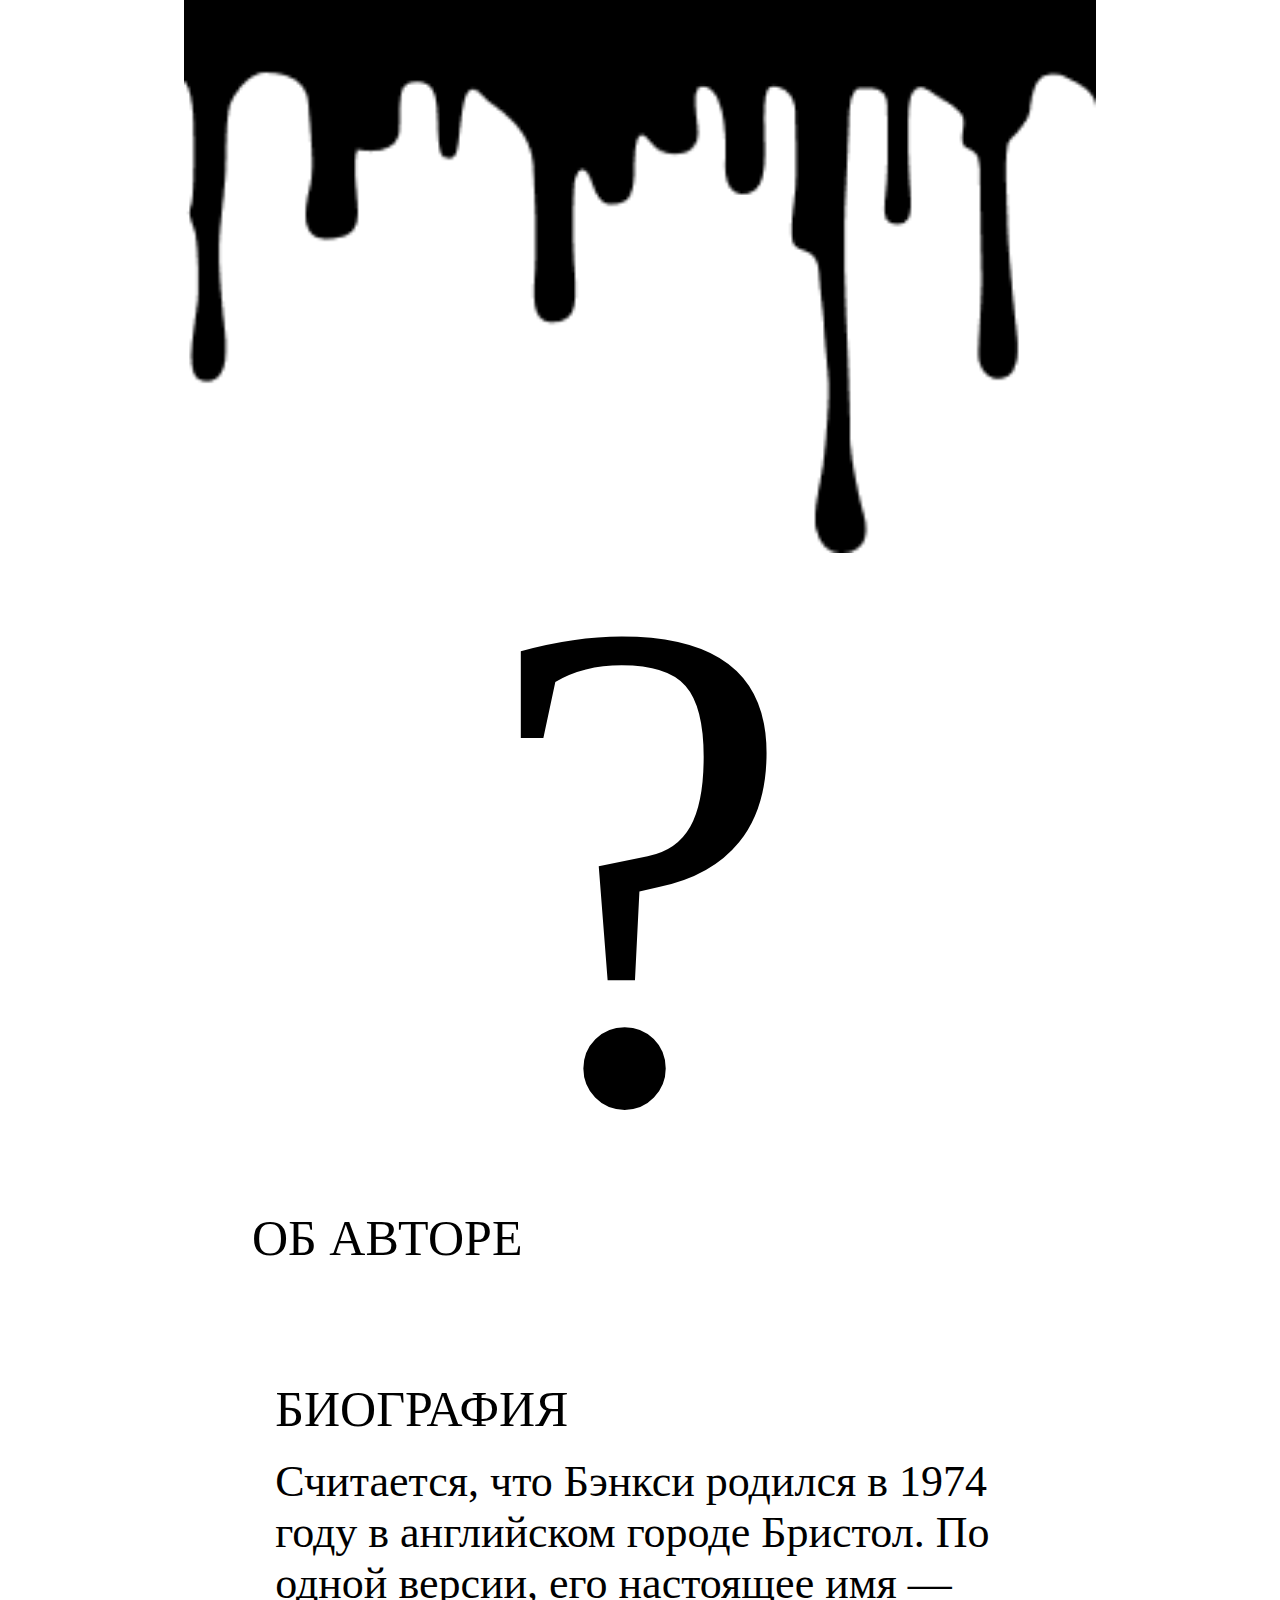
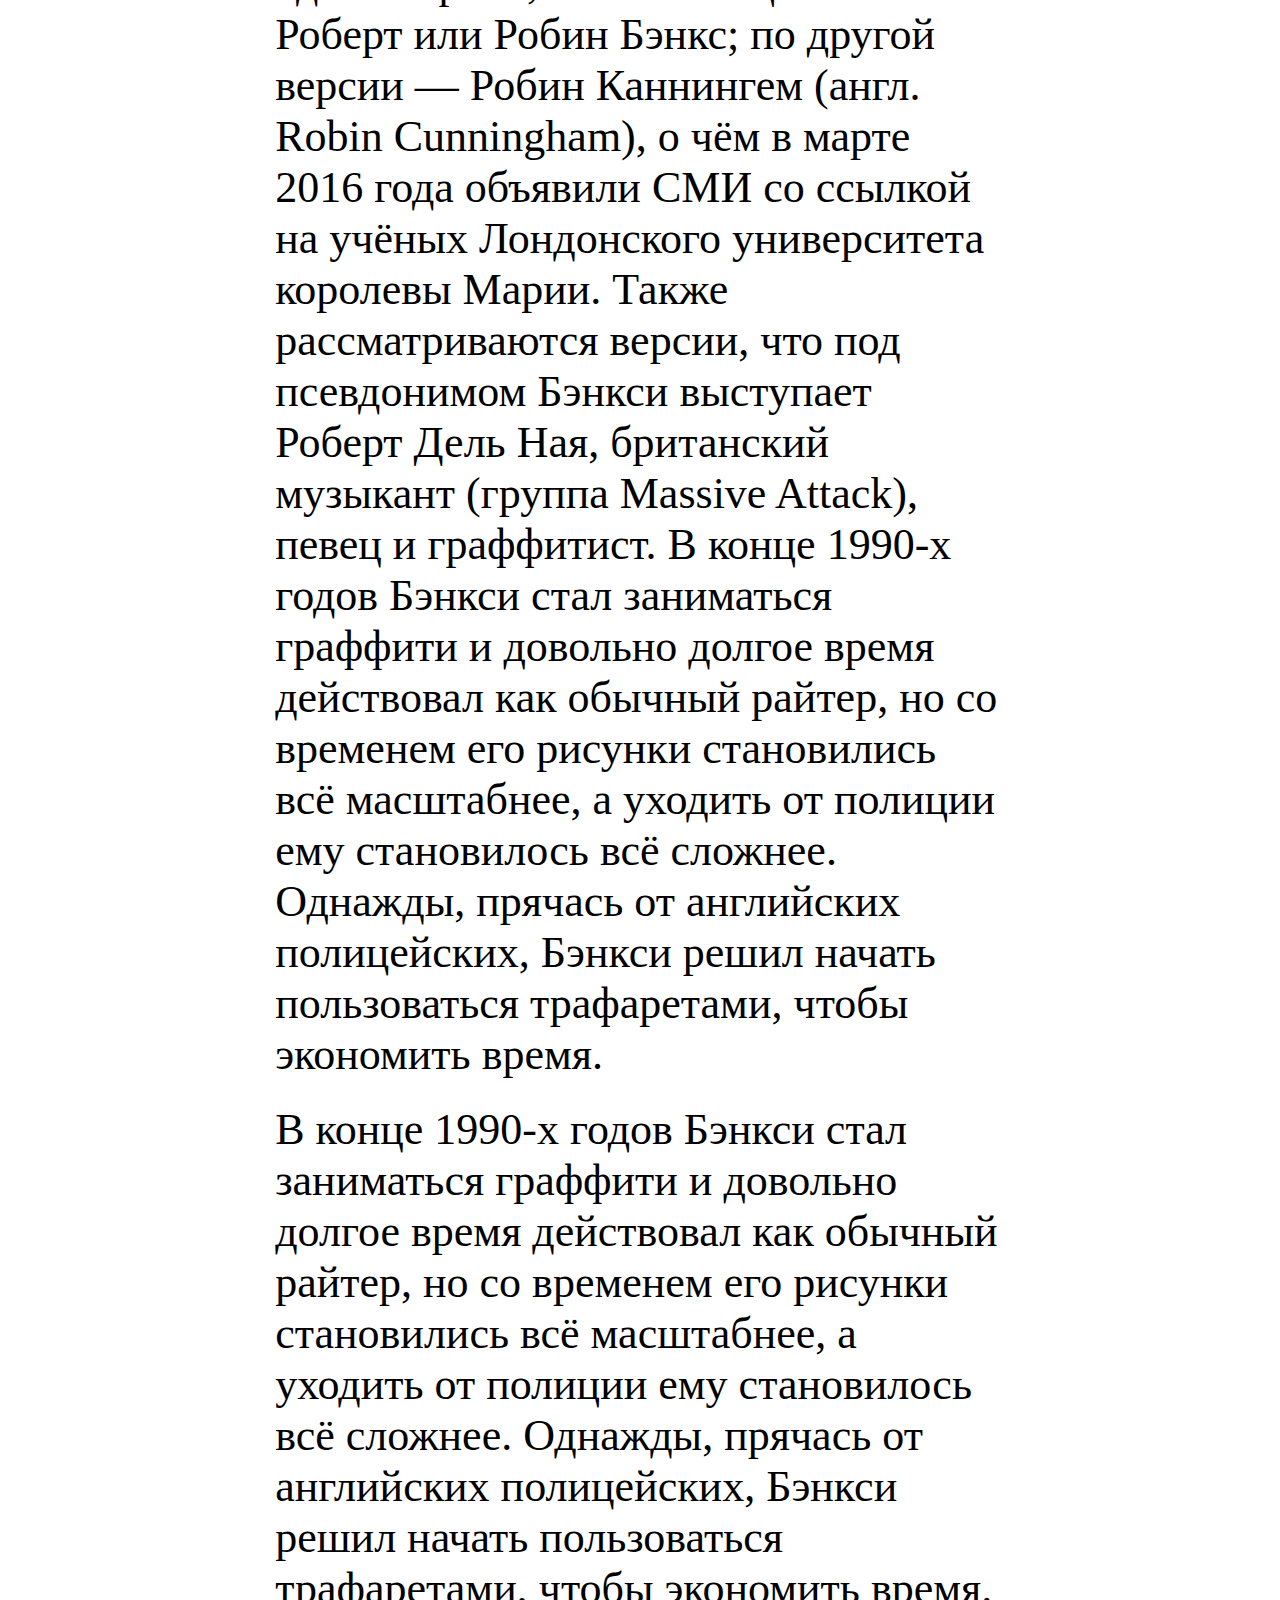
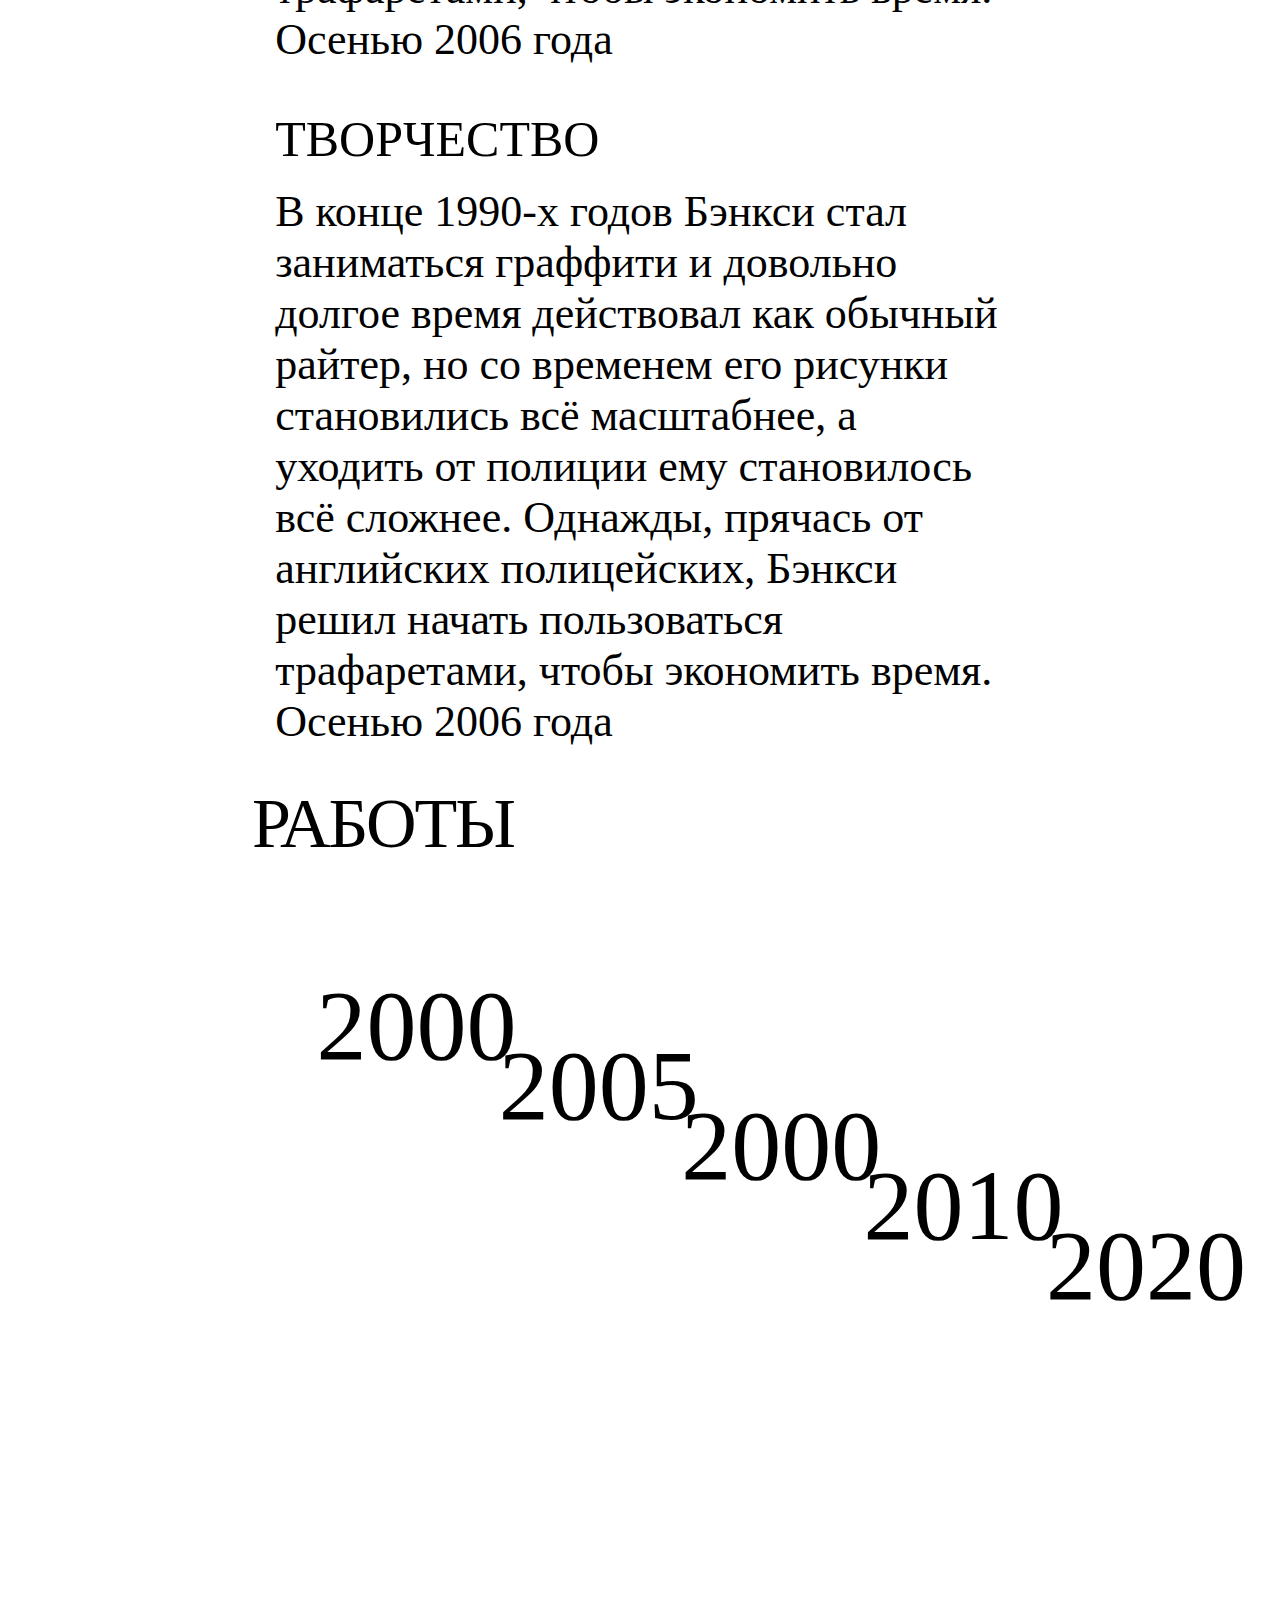
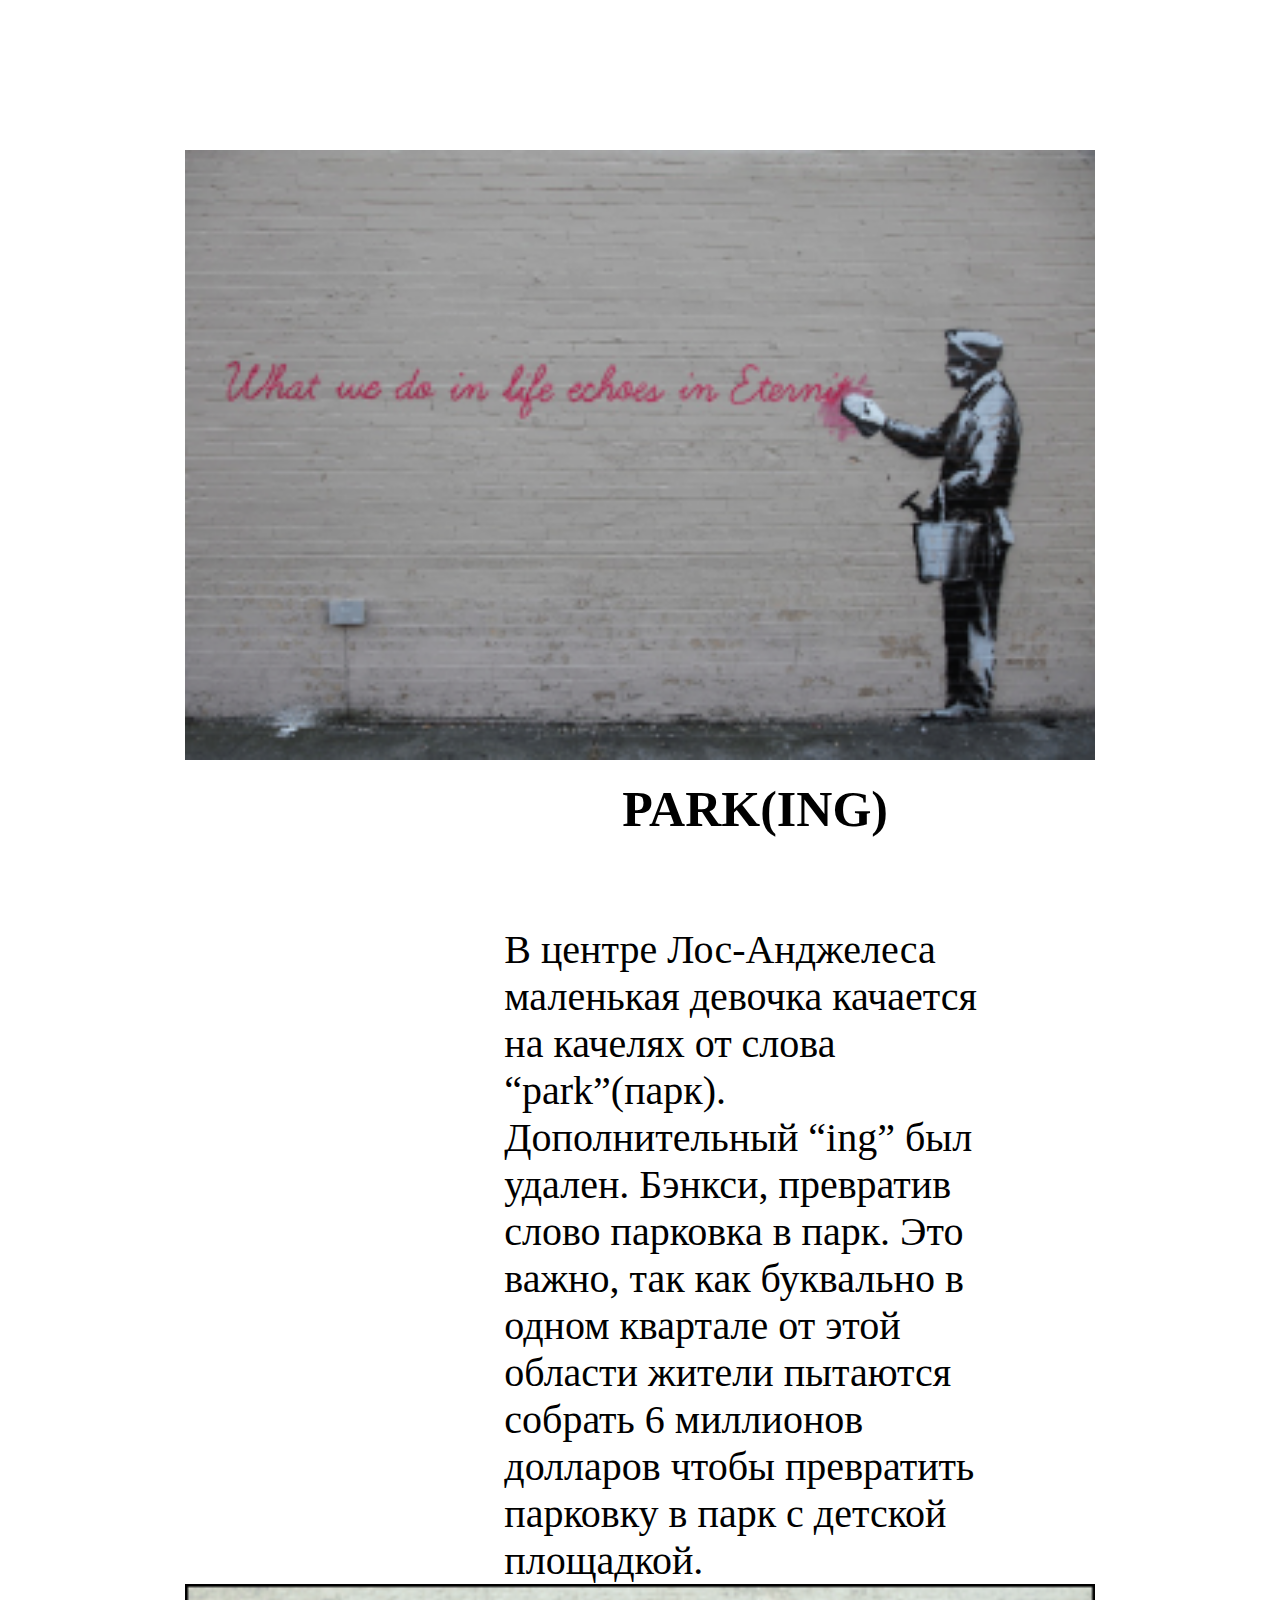
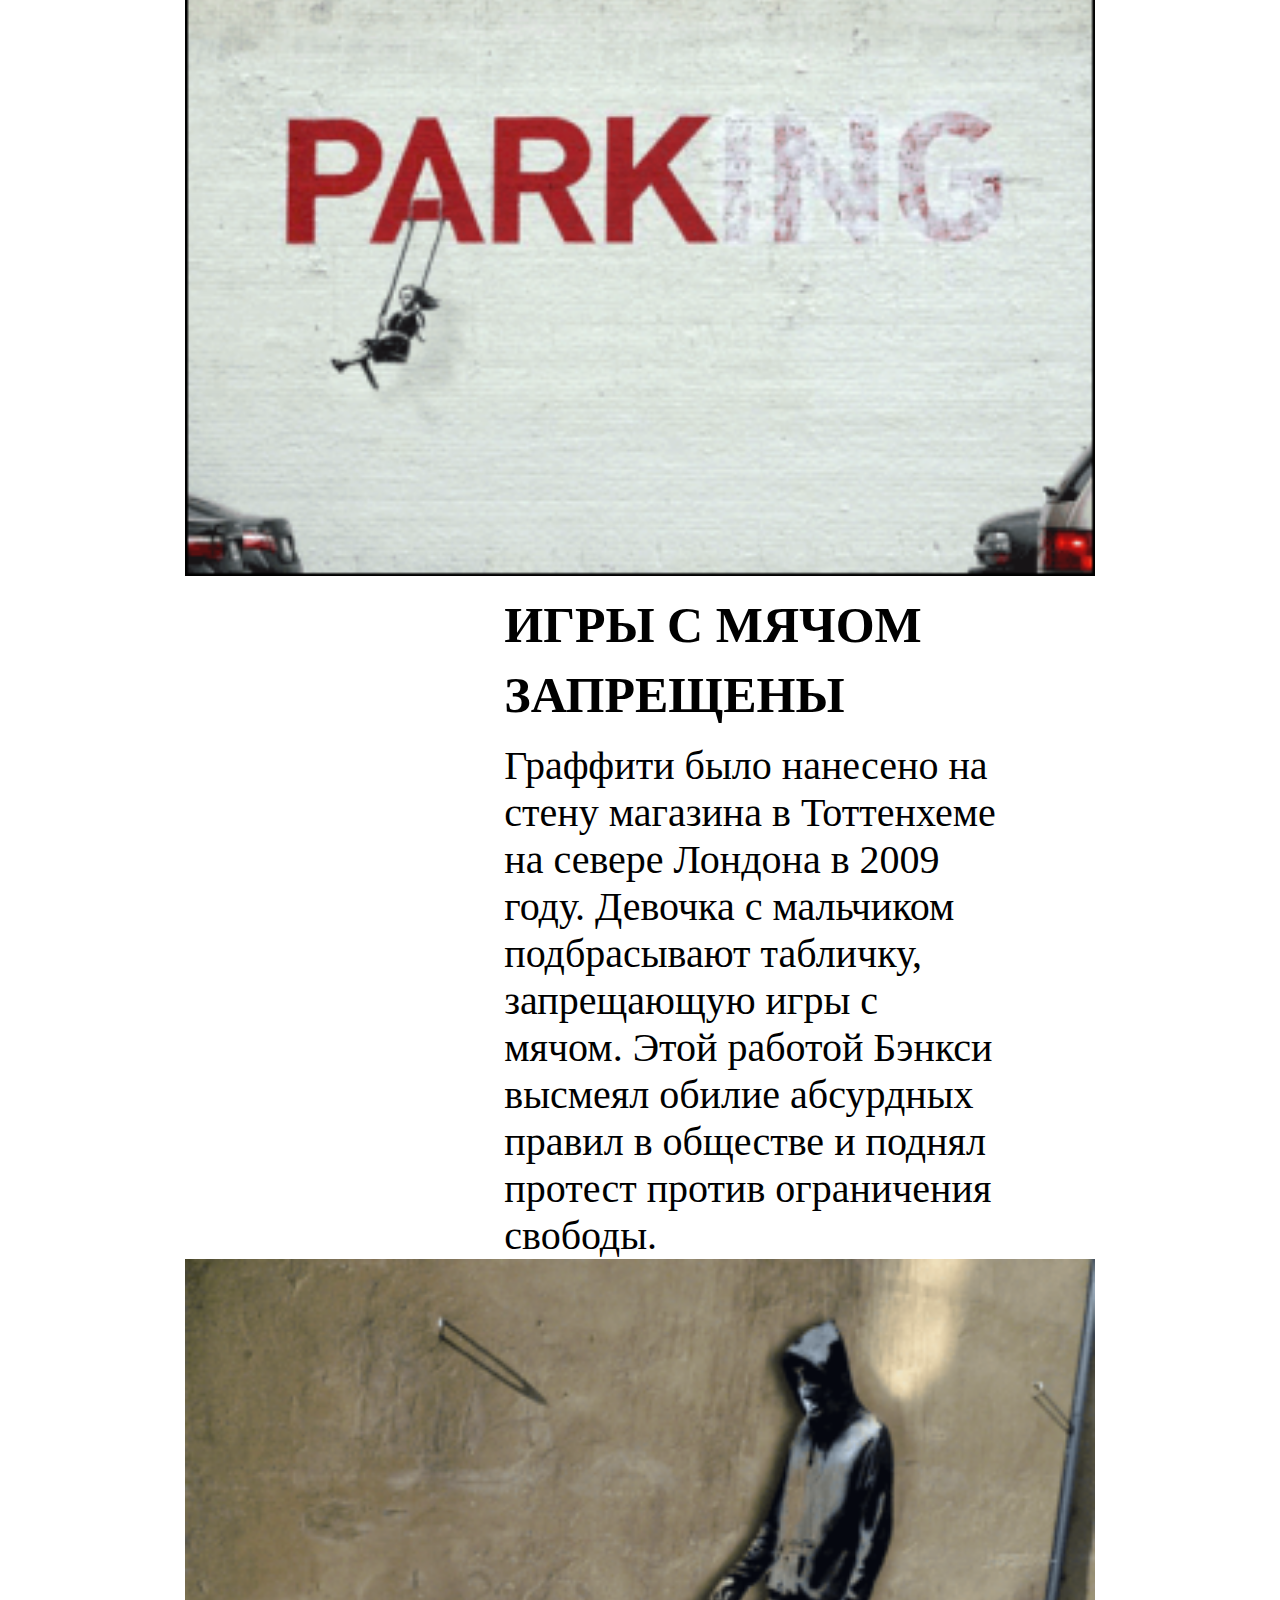
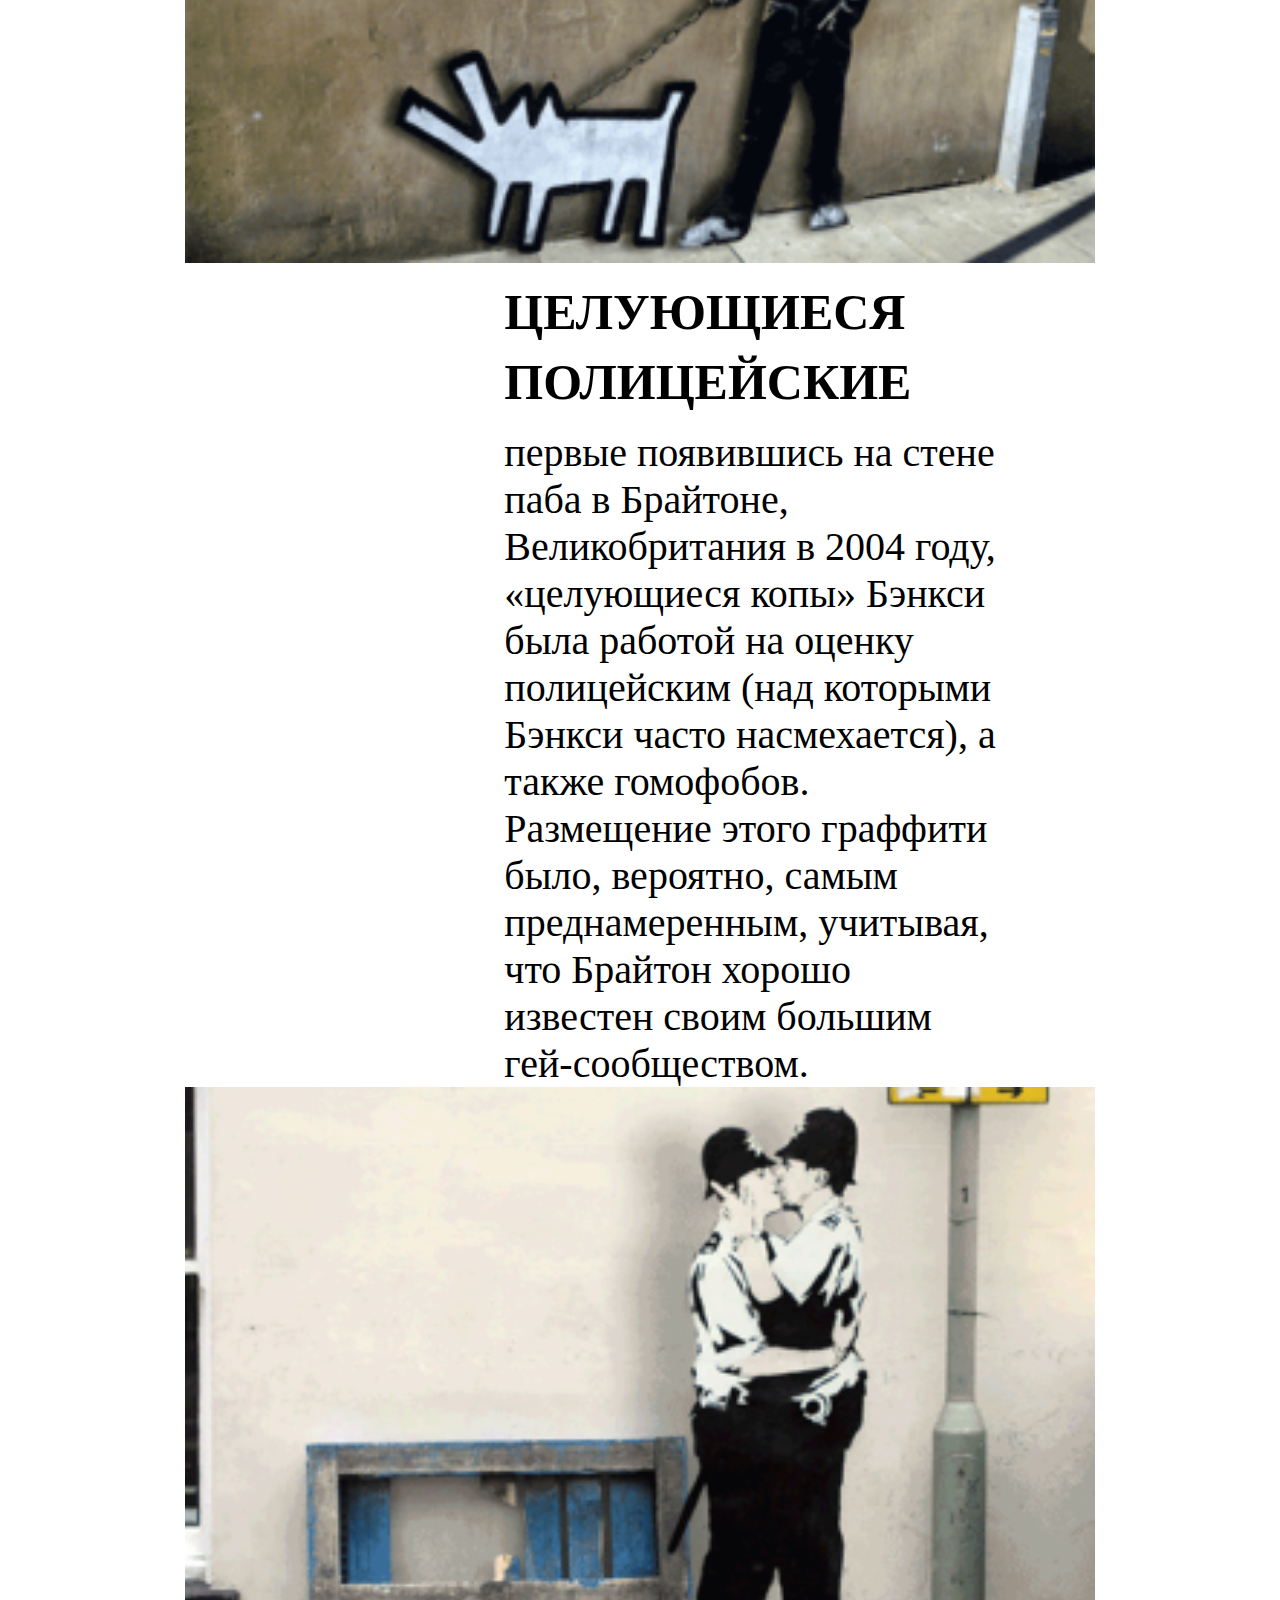
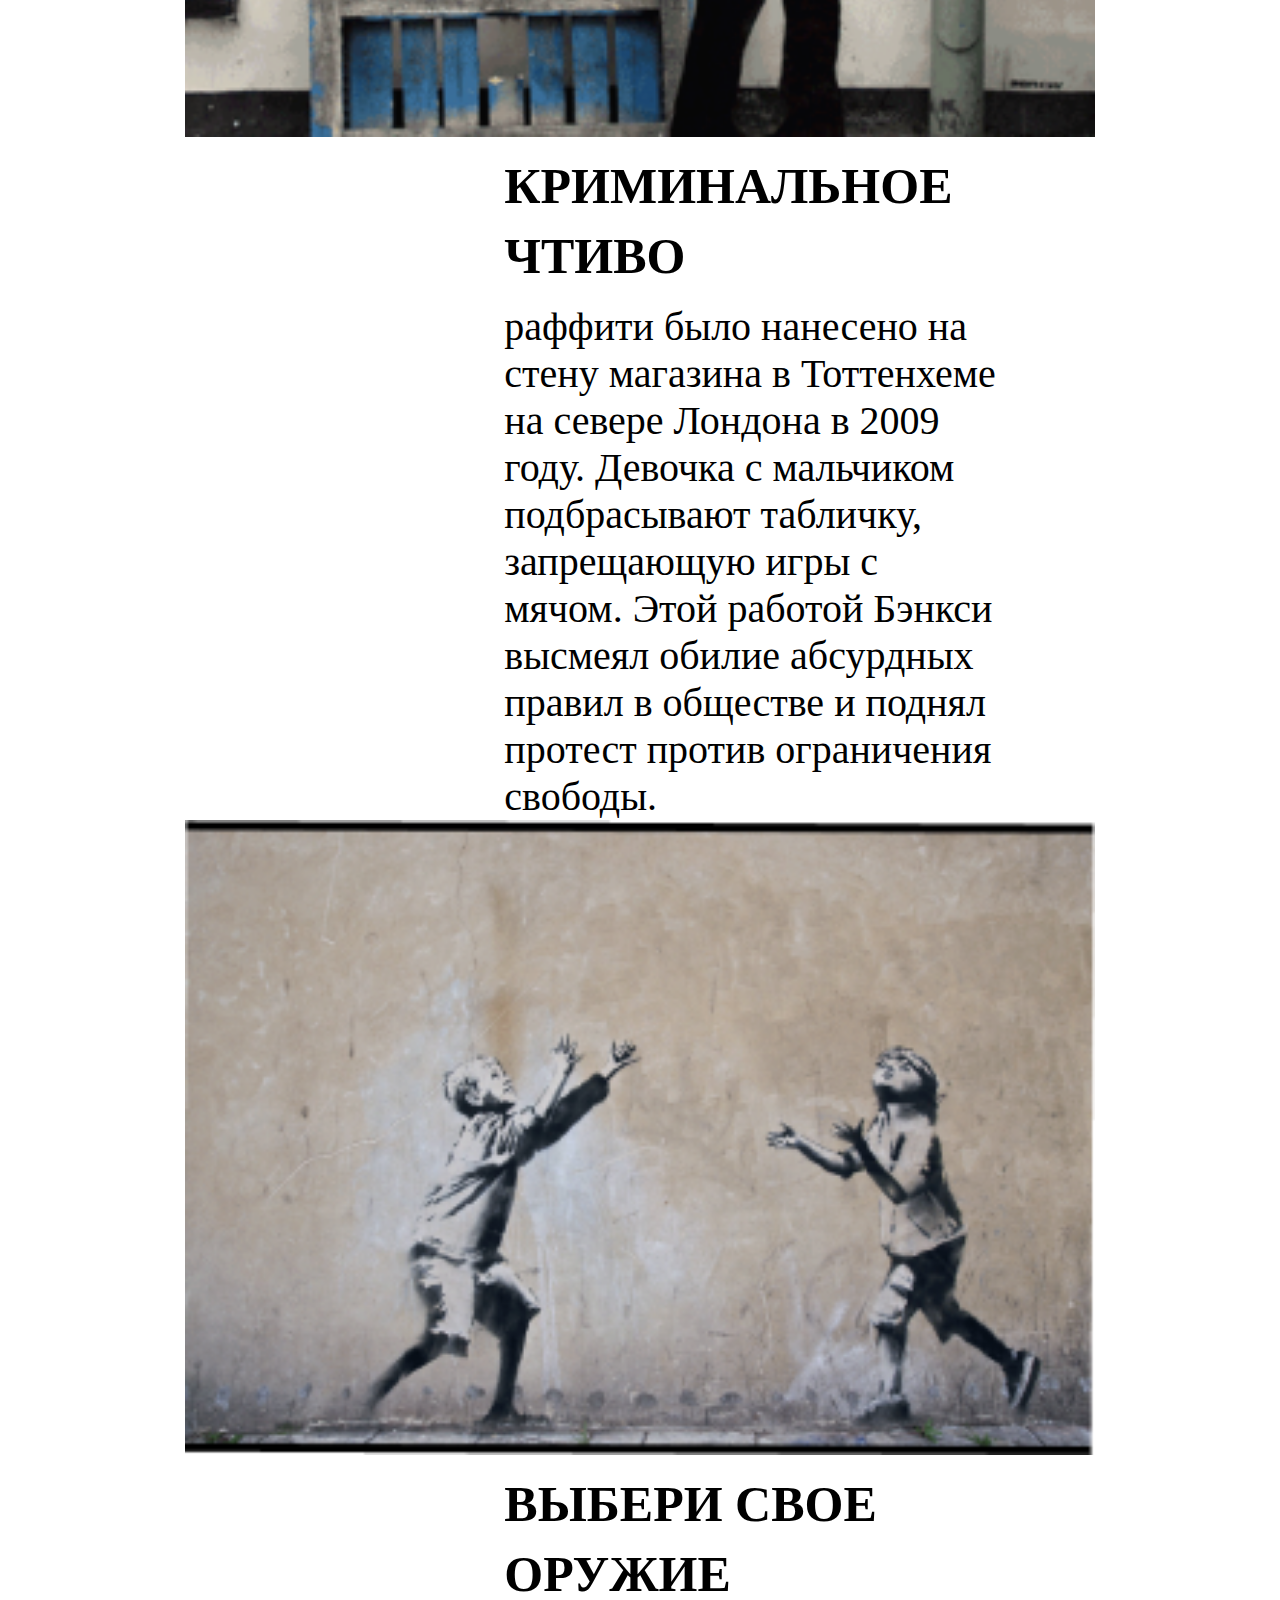
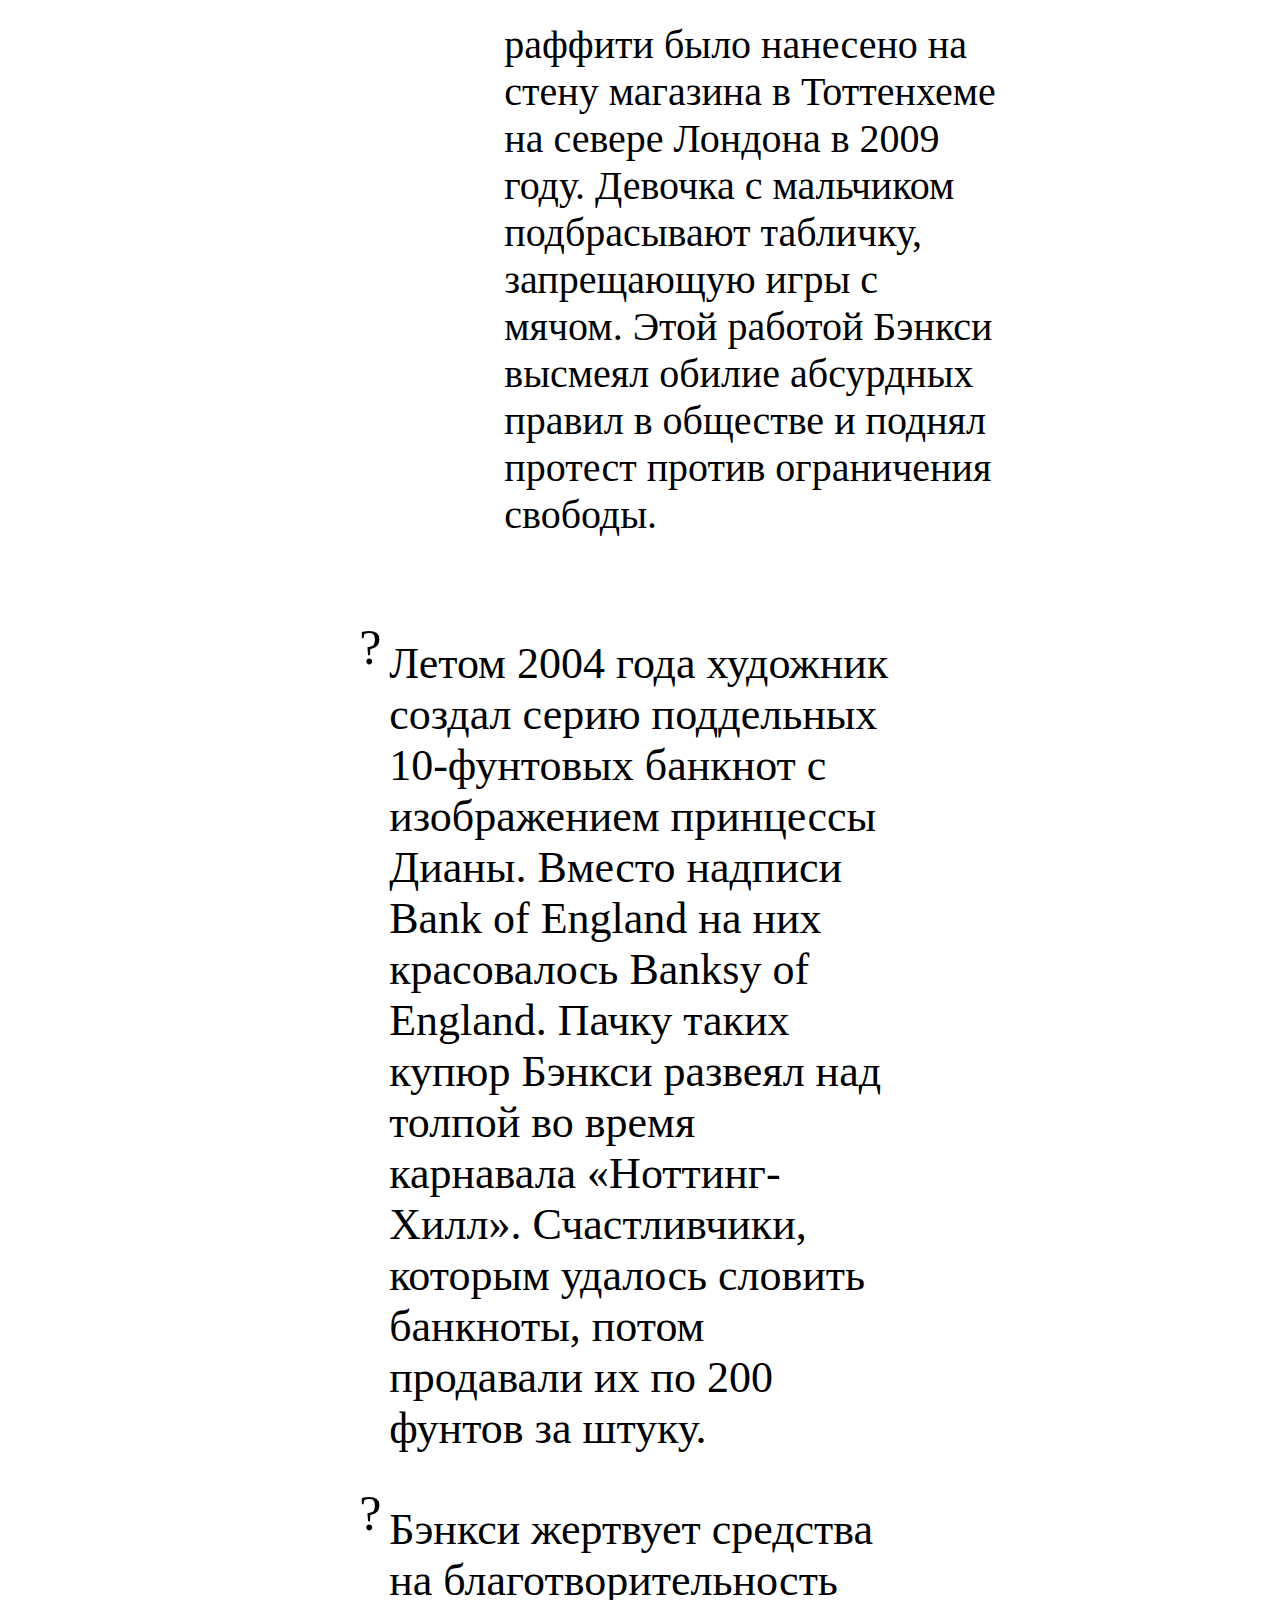
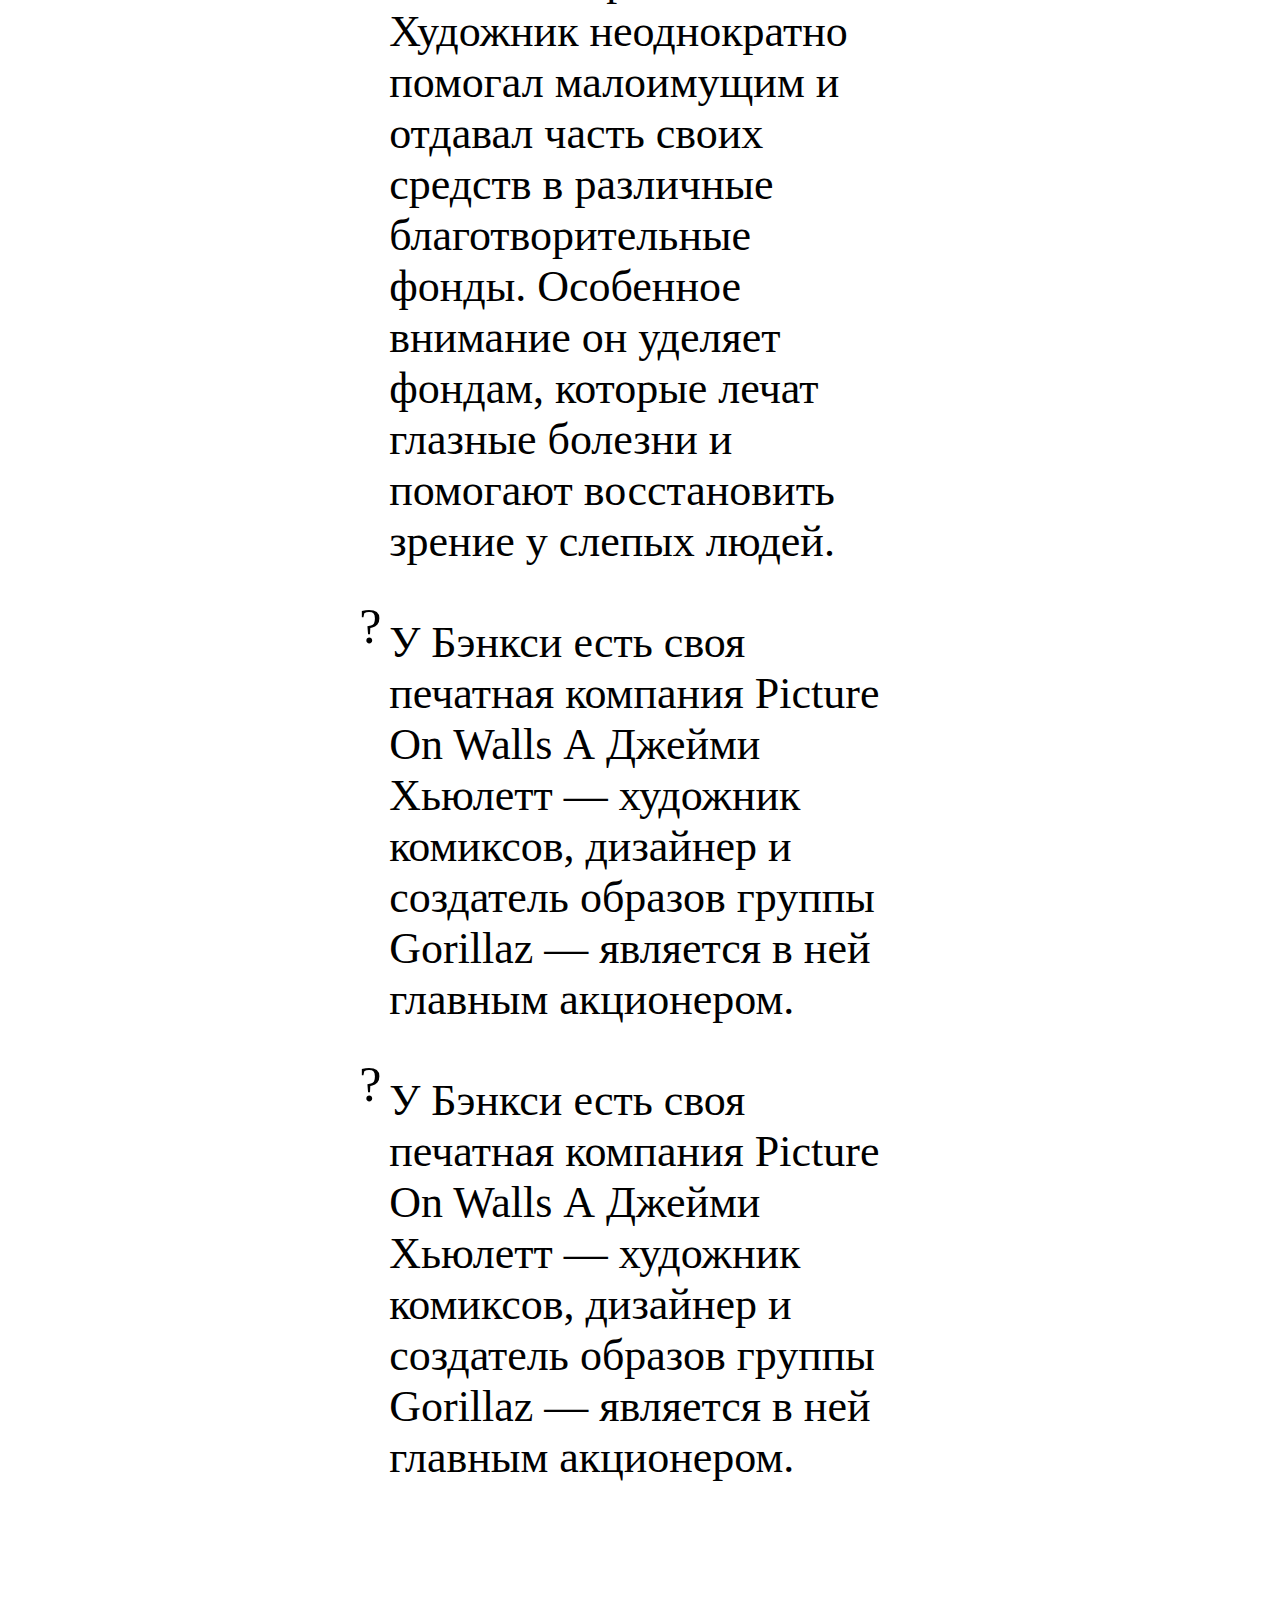
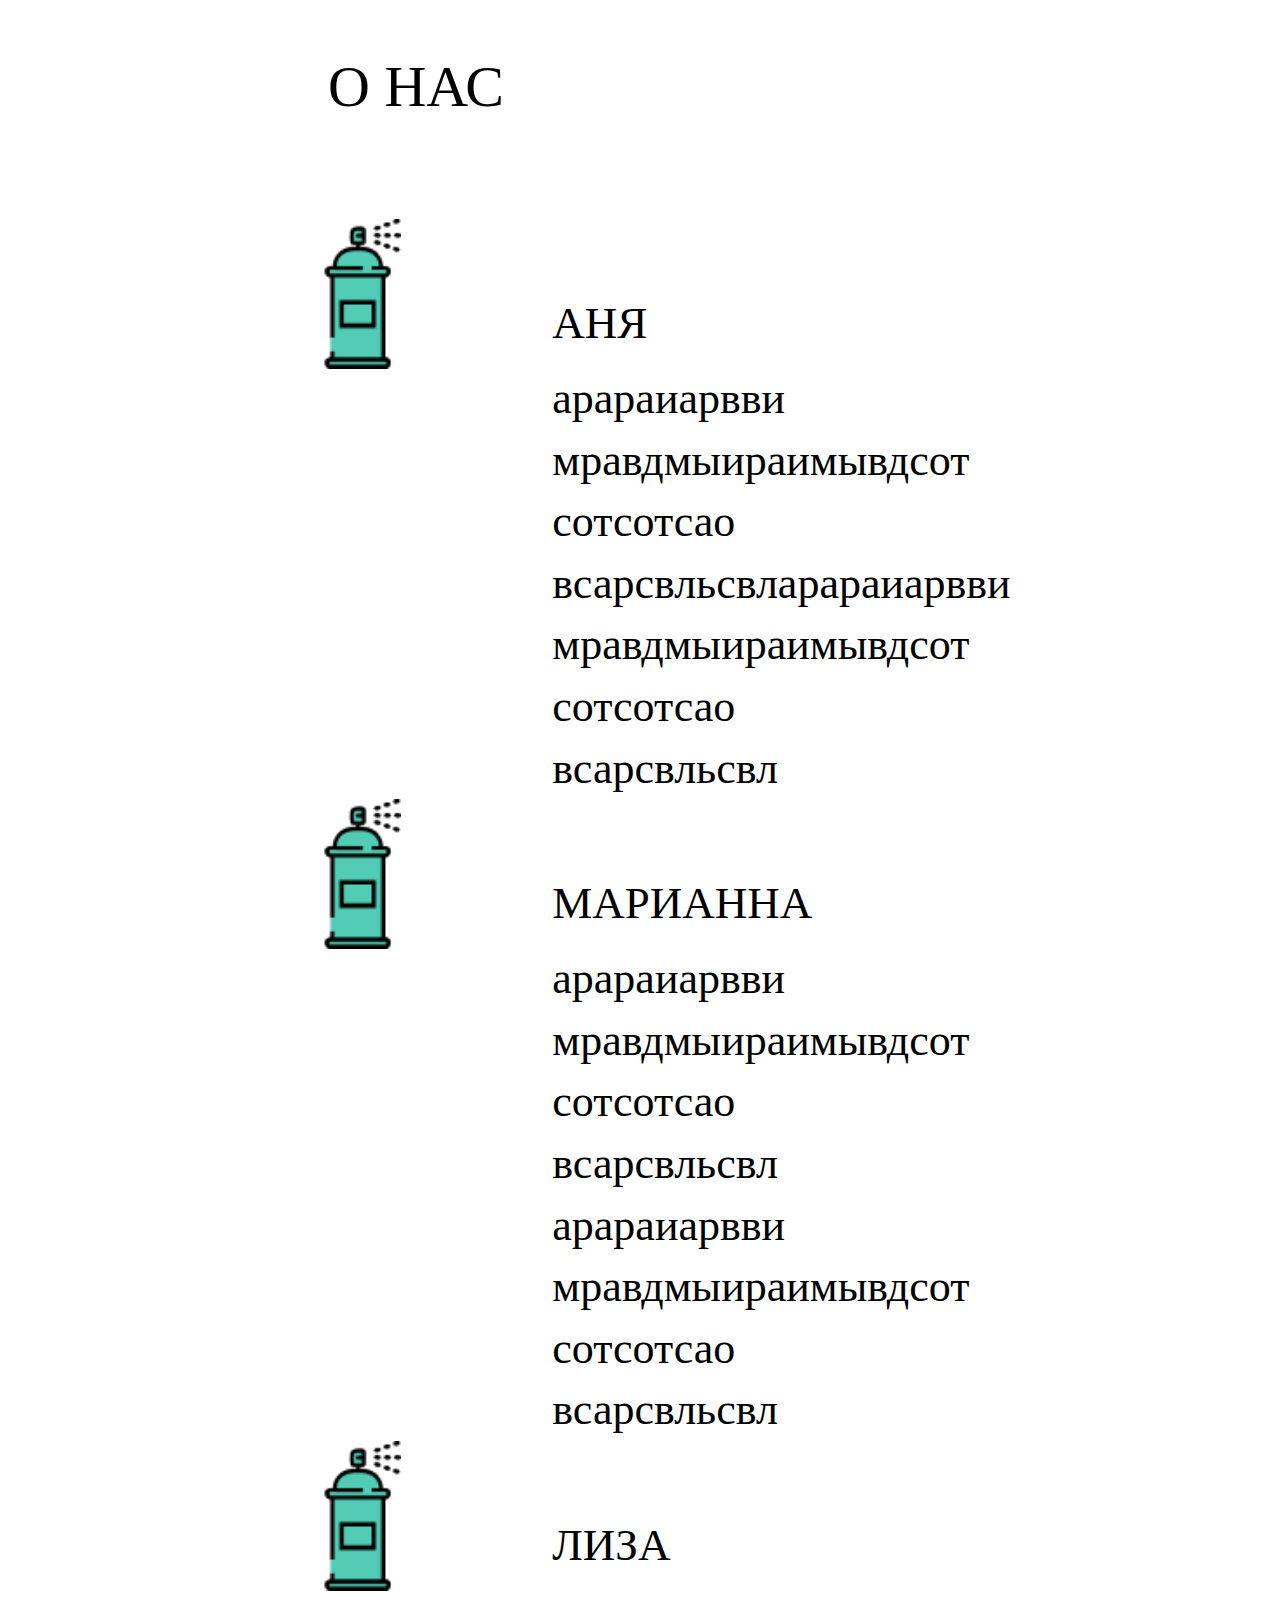
==== commit 86dede77: "bhg" ====
--- a/du.html
+++ b/du.html
@@ -23,7 +23,7 @@
 <!-- СЕКЦИЯ С БИОГРАФИЕЙ-->
    <div class="author">
        <h1>Об авторе</h1>
-       <img src="IMG_9063.GIF" alt="" width="920px">
+       <img src="boys.jpg" alt="" width="920px">
        <img src="" alt="">
      </div>
        <div class="biography">
@@ -40,18 +40,19 @@
      </div>
        <!--РАБОТЫ АВТОРА-->
       <section class="works">
-     <h2 class="works__header">работы</h2>
-     <div class="works__p1"><a href="#content-1">2000</a></div>
-     <div class="works__p2"><a href="#content-2">2000</a></div>
-     <div class="works__p3"><a>2000</a href="#content-3"></div>
-     <div class="works__p4"><a href="#content-4">2000</a></div>
-     <div class="works__p5"><a href="#content-5">2000</a></div>
-     <div class="works__p6"><a href="#content-6">2000</a></div>
-   </section>
+      <h2 class="works__header">работы</h2>
+      <div class="works_menu">
+      <div class="works__p1"><a href="#content-1">2000</a></div>
+      <div class="works__p2"><a href="#content-2">2005</a></div>
+      <div class="works__p3"><a>2000</a href="#content-3"></div>
+      <div class="works__p4"><a href="#content-4">2010</a></div>
+      <div class="works__p5"><a href="#content-5">2020</a></div>
+    </div>
+    </section>
 
    <div class="wrapper">
      <div class="block">
-        <img src="IMG_9059.GIF" width="910px">
+        <img src="pic1.png" width="910px">
         <div class="block-1">
              <a name="content-1">2000</a>
               <div class="text">
@@ -63,7 +64,7 @@
        </div>
      </div>
      <div class="block">
-         <img src="IMG_9062.GIF" width="910px">
+         <img src="pic2.png" width="910px">
          <div class="block-1">
              <a name="content-2">2000</a>
              <div class="text">
@@ -75,7 +76,7 @@
        </div>
      </div>
     <div class="block">
-        <img src="собачка.GIF" width="910px">
+        <img src="pic3.png" width="910px">
         <div class="block-1">
             <a name="content-3">2000</a>
             <div class="text">
@@ -87,7 +88,7 @@
       </div>
     </div>
     <div class="block">
-        <img src="полиция.GIF" width="910px">
+        <img src="pic4.png" width="910px">
         <div class="block-1">
             <a name="content-4">2000</a>
             <div class="text">
@@ -99,7 +100,7 @@
         </div>
     </div>
  <div class="block">
-        <img src="мяч.GIF" width="910px">
+        <img src="pic5.png" width="910px">
           <div class="block-1">
             <a name="content-5">2000</a>
             <div class="text">
@@ -132,30 +133,62 @@
         <div class="member">
             <div class="info">
             <h3>Аня</h3>
-            <p>@anna_liveeva</p>
+            <p>арараиарвви
+            мравдмыираимывдсот
+            сотсотсао
+            всарсвльсвларараиарвви
+            мравдмыираимывдсот
+            сотсотсао
+            всарсвльсвл</p>
         </div>
         </div>
          <div class="member">
              <div class="info">
             <h3>Марианна</h3>
-            <p>@mariella_conte</p>
+            <p>арараиарвви
+            мравдмыираимывдсот
+            сотсотсао
+            всарсвльсвл
+            арараиарвви
+            мравдмыираимывдсот
+            сотсотсао
+            всарсвльсвл</p>
         </div>
         </div>
          <div class="member">
              <div class="info">
             <h3>Лиза</h3>
-            <p>@liza_burenok</p>
+            <p>арараиарвви
+            мравдмыирарараиарвви
+            мравдмыираимывдсот
+            сотсотсао
+            всарсвльсвлаимывдсот
+            сотсотсао
+            всарсвльсвл</p>
         </div>
         </div>
         <div class="member">
              <div class="info">
             <h3>Анита</h3>
-            <p>@annt_mig</p>
+            <p>арараиарвви
+            мравдмыираарараиарвви
+            мравдмыираимывдсот
+            сотсотсао
+            всарсвльсвлимывдсот
+            сотсотсао
+            всарсвльсвл</p>
         </div>
         </div>
     </div>
-
-
-
+    <!--Footer -->
+    <div class="footer">
+    <img src="ann_ment.png" alt="">
+    <div class="social-network">
+    <span>@mariella_conte</span>
+    <span>@anna_liveeva</span>
+    <span>@annt_mig</span>
+    <span>@liza_burenok</span>
+    </div>
+  </div>
     </body>
     </html>
--- a/su.css
+++ b/su.css
@@ -1,28 +1,16 @@
-html {
+html{
   width: 960px;
-}
-
-@import url('https://fonts.googleapis.com/css?family=PT+Sans+Narrow&display=swap');
-
-@font-face {
-  font-family: "RUSBoycott", 'PT Sans Narrow';
-  src: url("font/8953.ttf");
+  margin: 0 auto;
 }
 
 body {
-  font-family: 'PT Sans Narrow', sans-serif;
   width: 95%;
   margin: 0 auto;
   padding: 0;
   background-image: url(./backgr.png);
 }
 
-h2, h3, h4, h5 {
-  font-family: "RUSBoycott";
-  text-transform: uppercase;
-}
-
-div, p, h1, h2, h3, h4, h5, h6, a {
+div, p, h1, h2, h3, h4, h5, h6, a{
   margin: 0 auto;
   text-align: center;
 }
@@ -256,6 +244,14 @@
   position: relative;
 }
 
+.works_menu{
+  margin-top: 100px;
+  width: 50%;
+  display: flex;
+  transform: scale(2);
+  flex-direction: column;
+}
+
 .works__p1,
 .works__p2,
 .works__p3,
@@ -285,25 +281,21 @@
 .works__p1{
   left: -30%;
   top: -10%;
-  color: #000;
 }
 
 .works__p2{
-  left: -20%;
-  top: 30%;
+  left: -10%;
+
 }
 .works__p3{
-  left: 5%;
+  left: 10%;
 }
 .works__p4{
-left: 40%;
-background-color: pink;
+left: 30%;
+
 }
 .works__p5{
-
-}
-.works__p6{
-
+left: 50%;
 }
 
 .works__header {
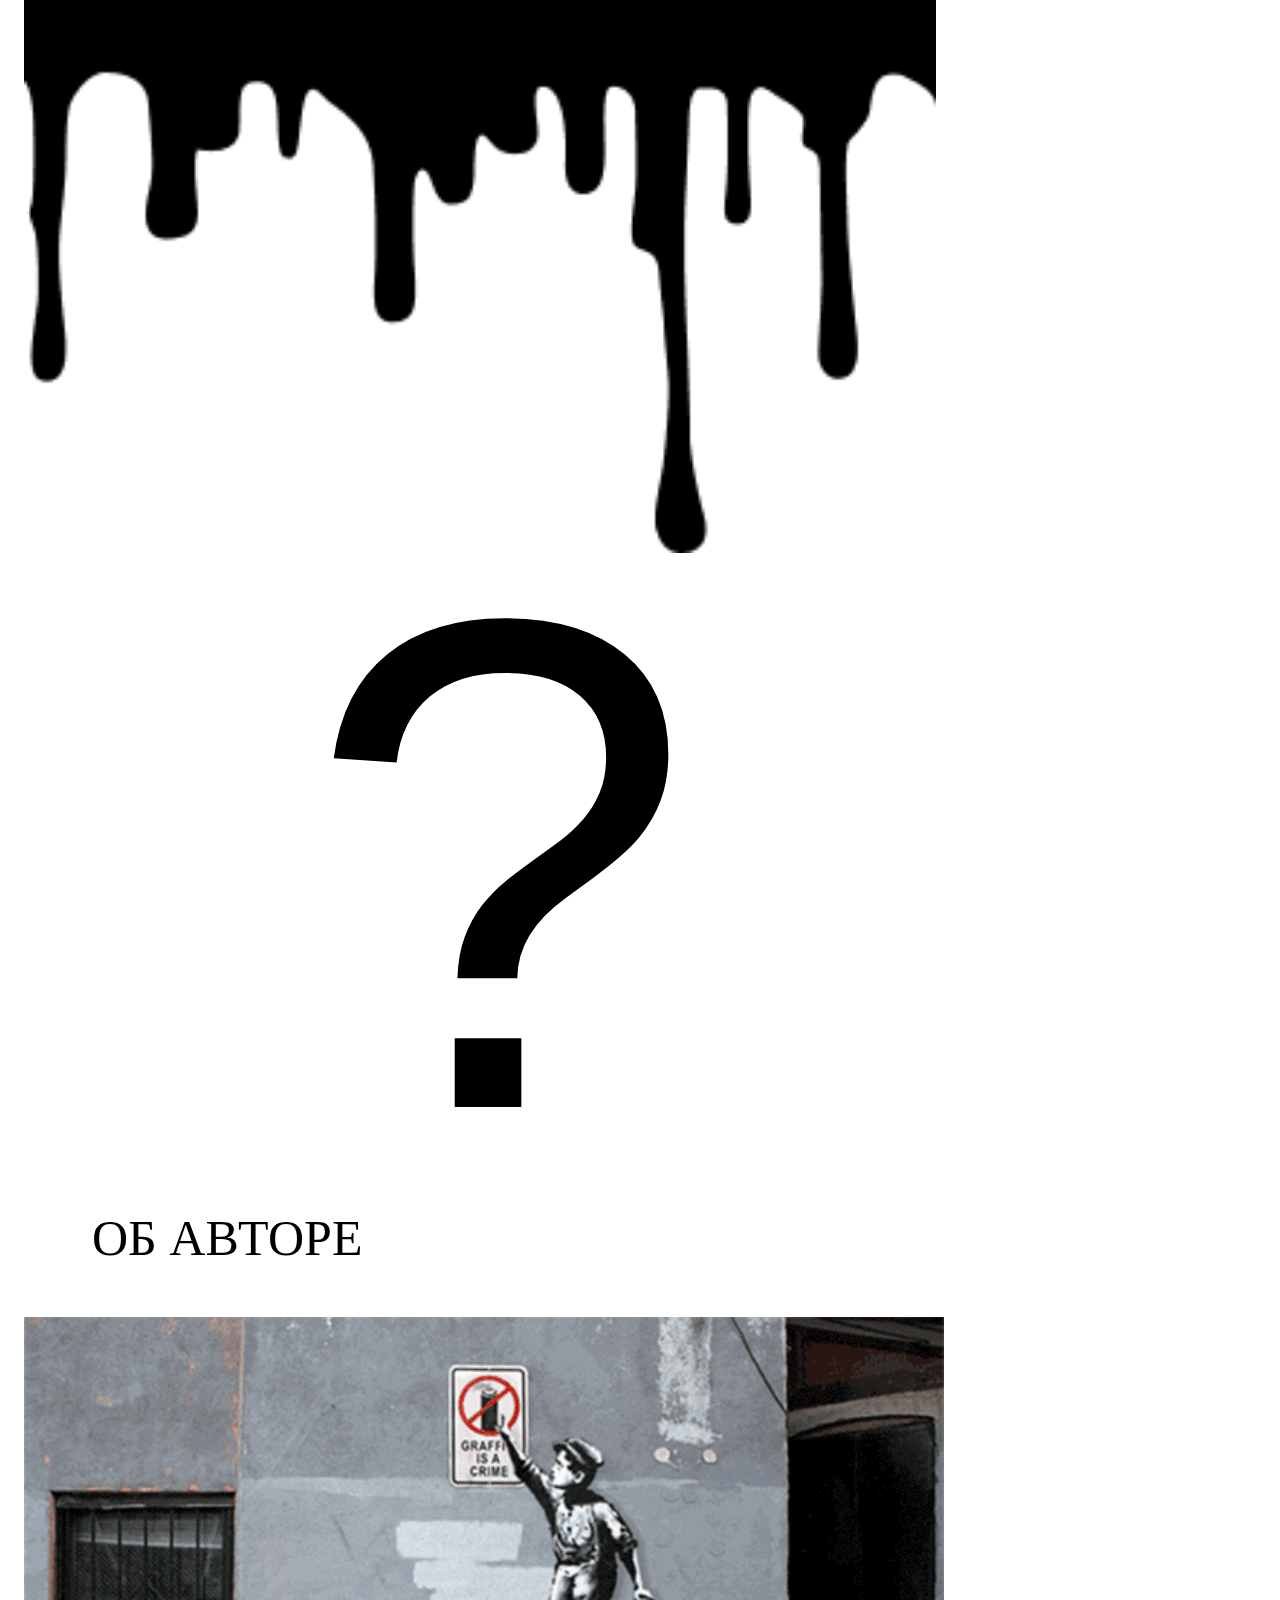
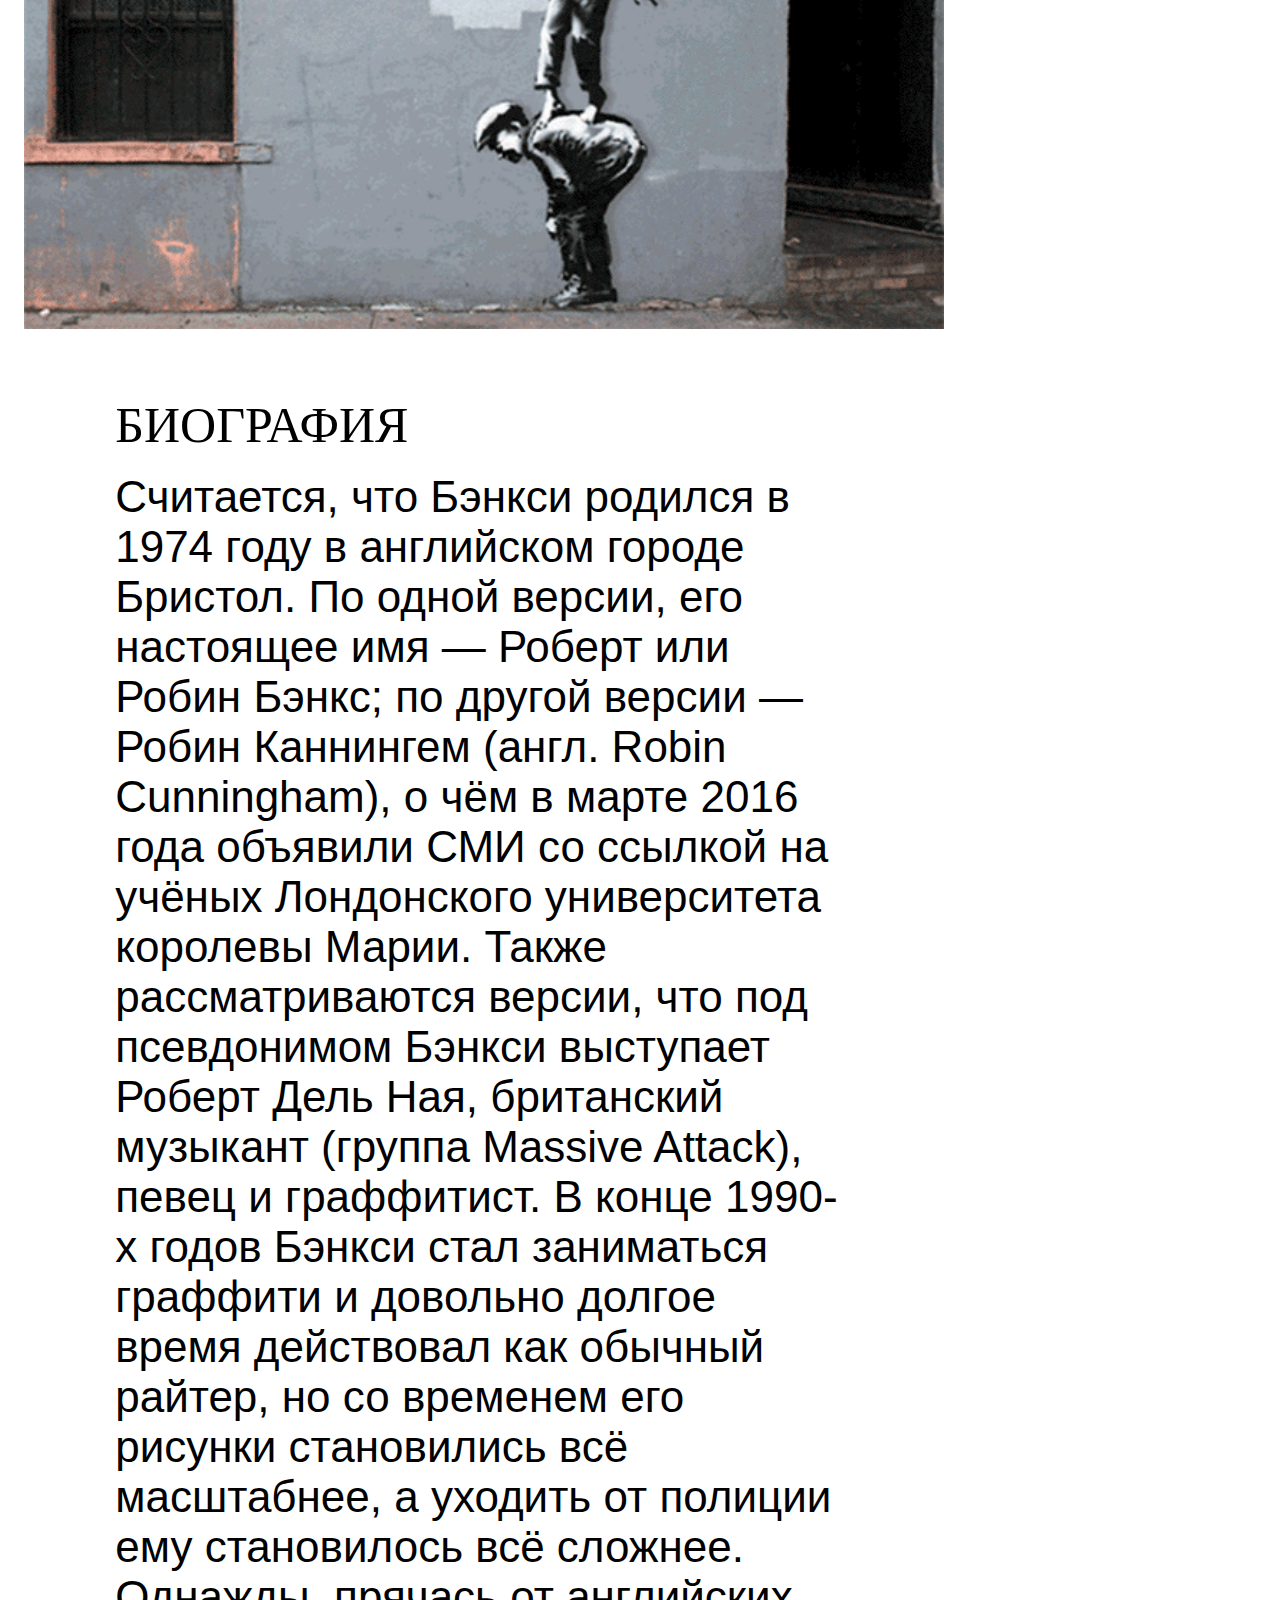
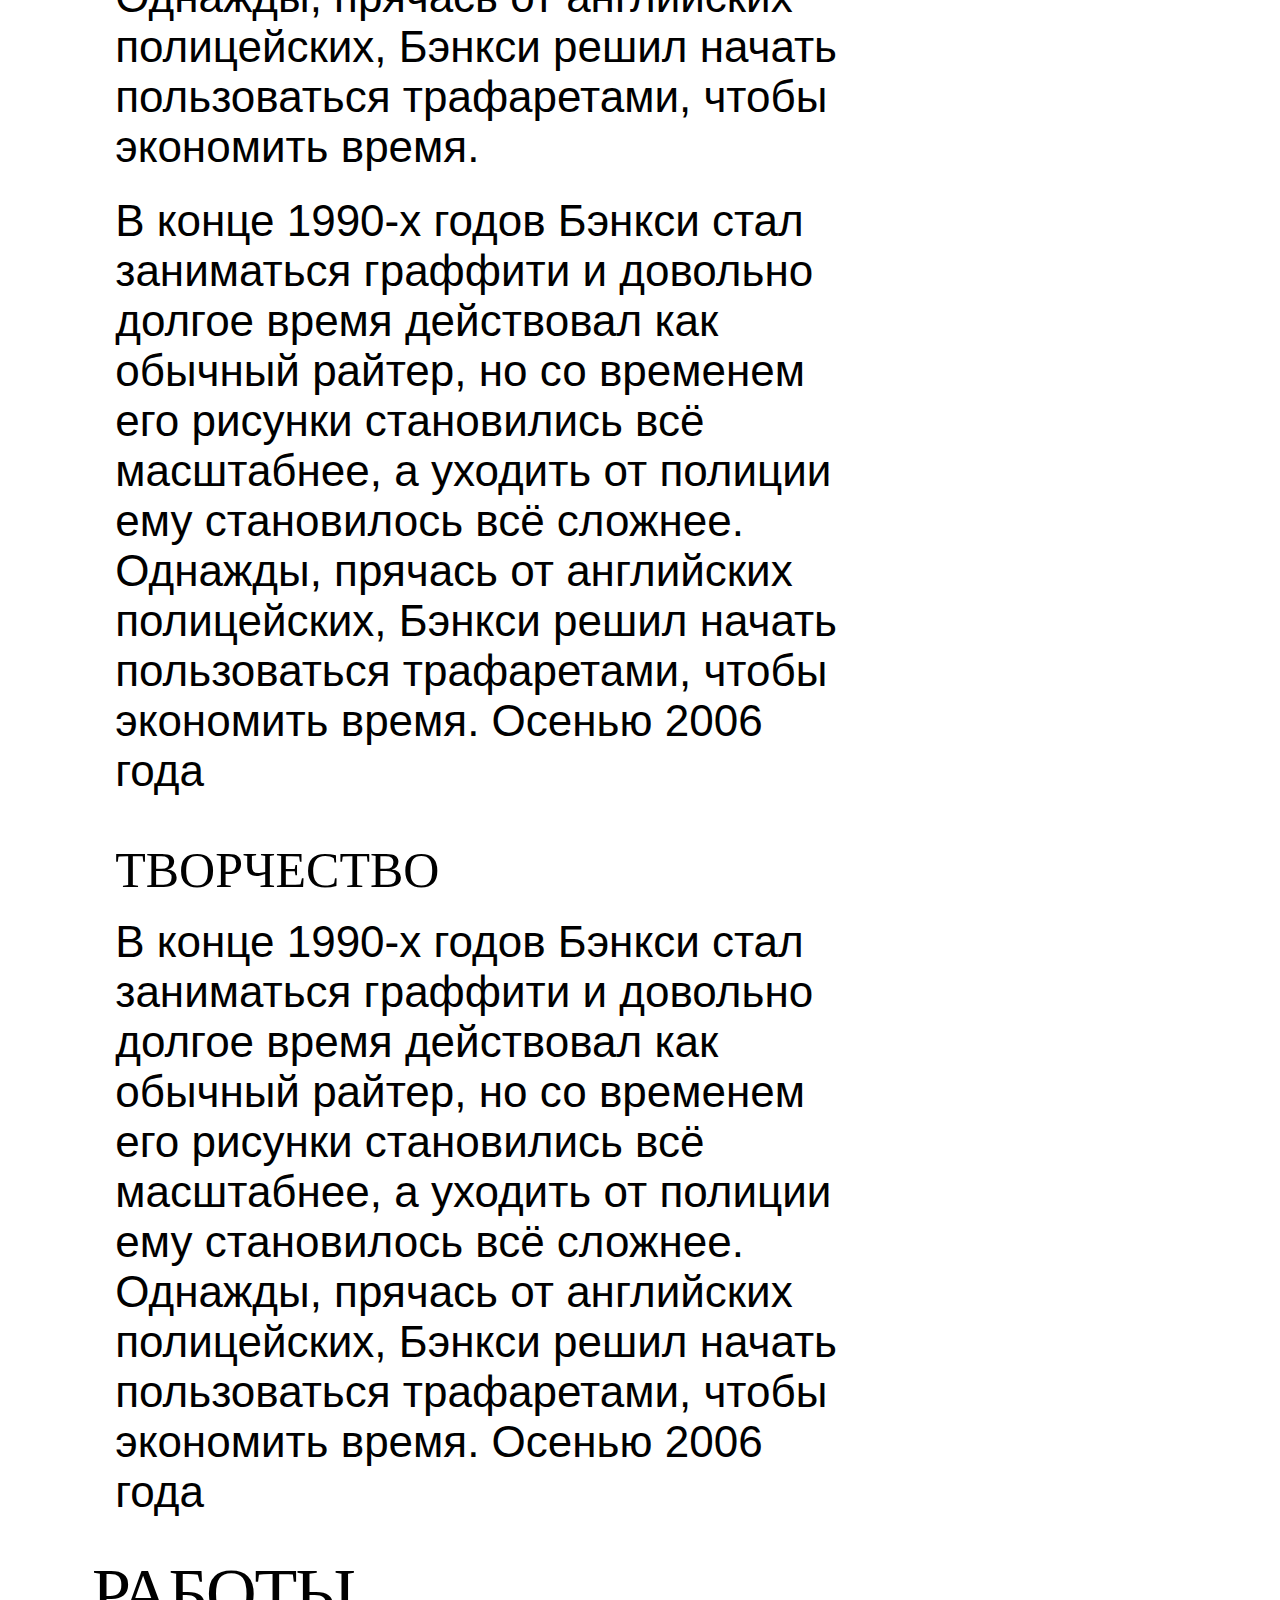
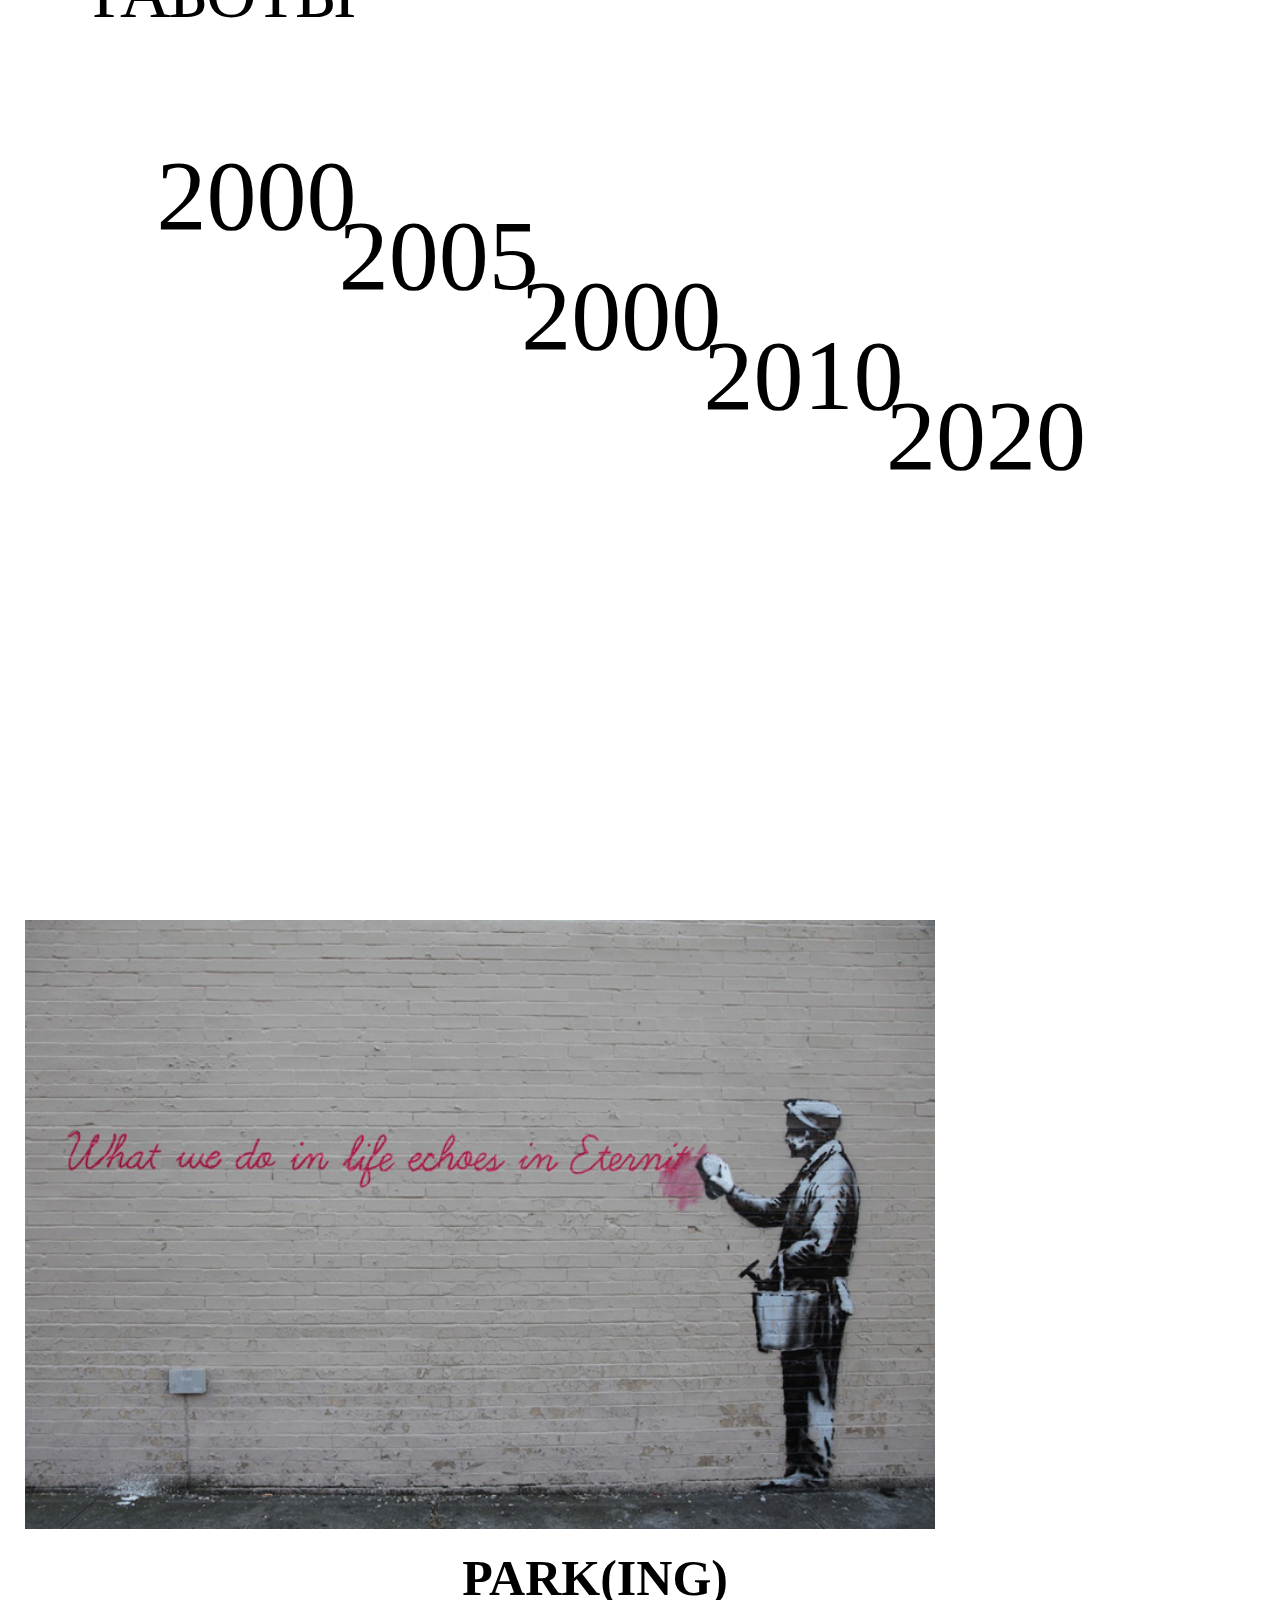
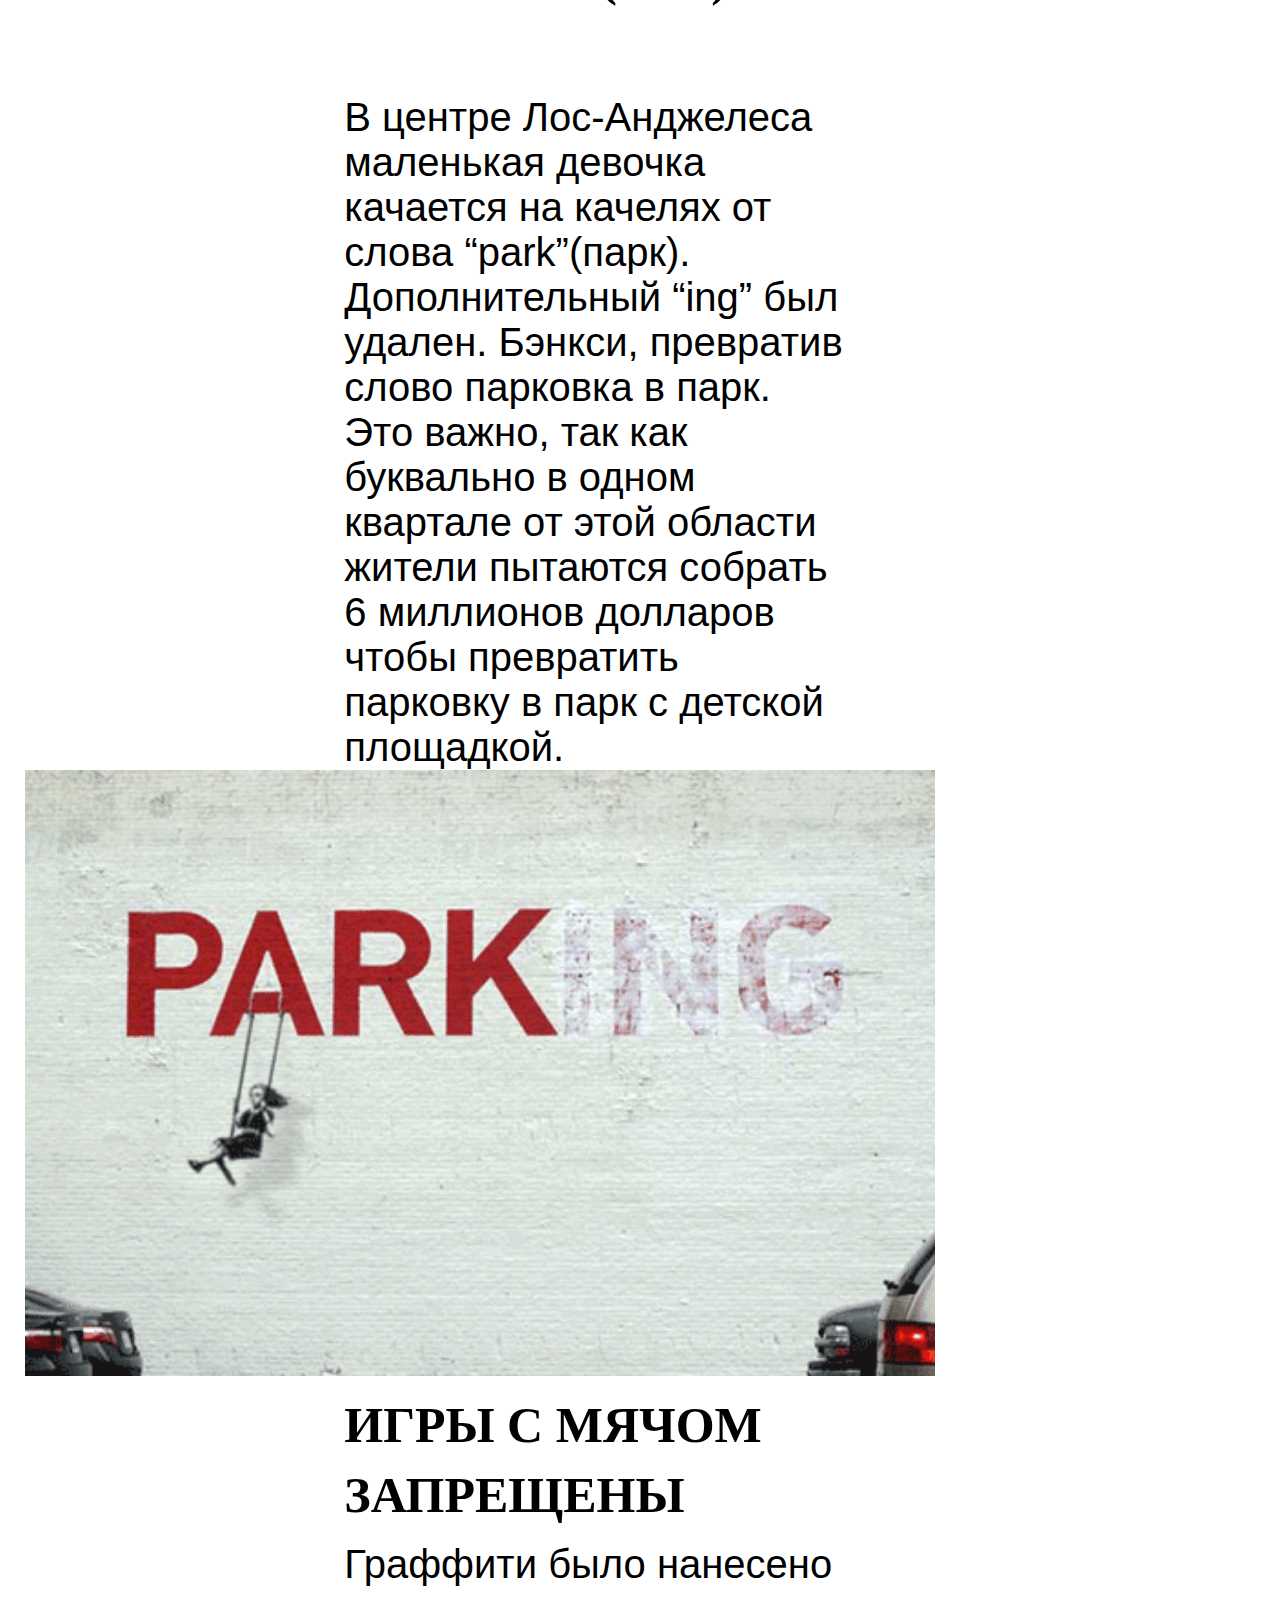
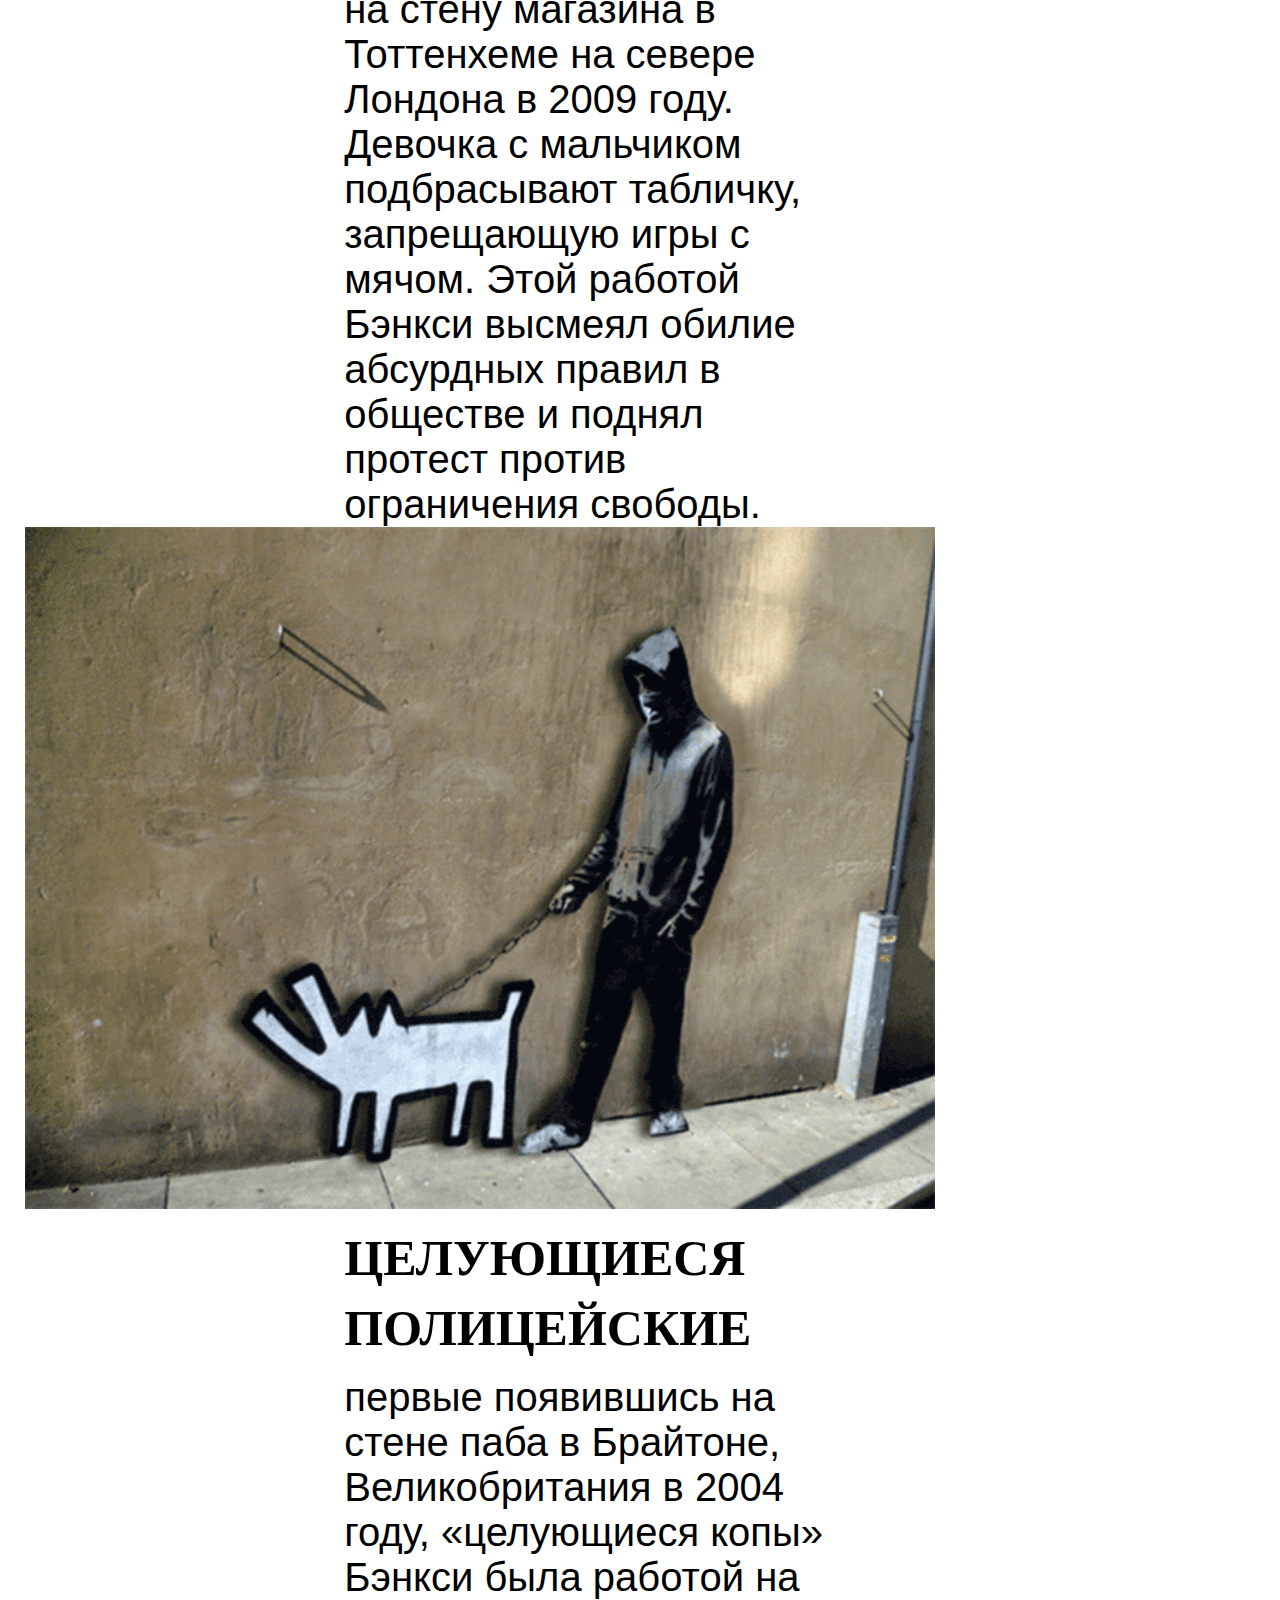
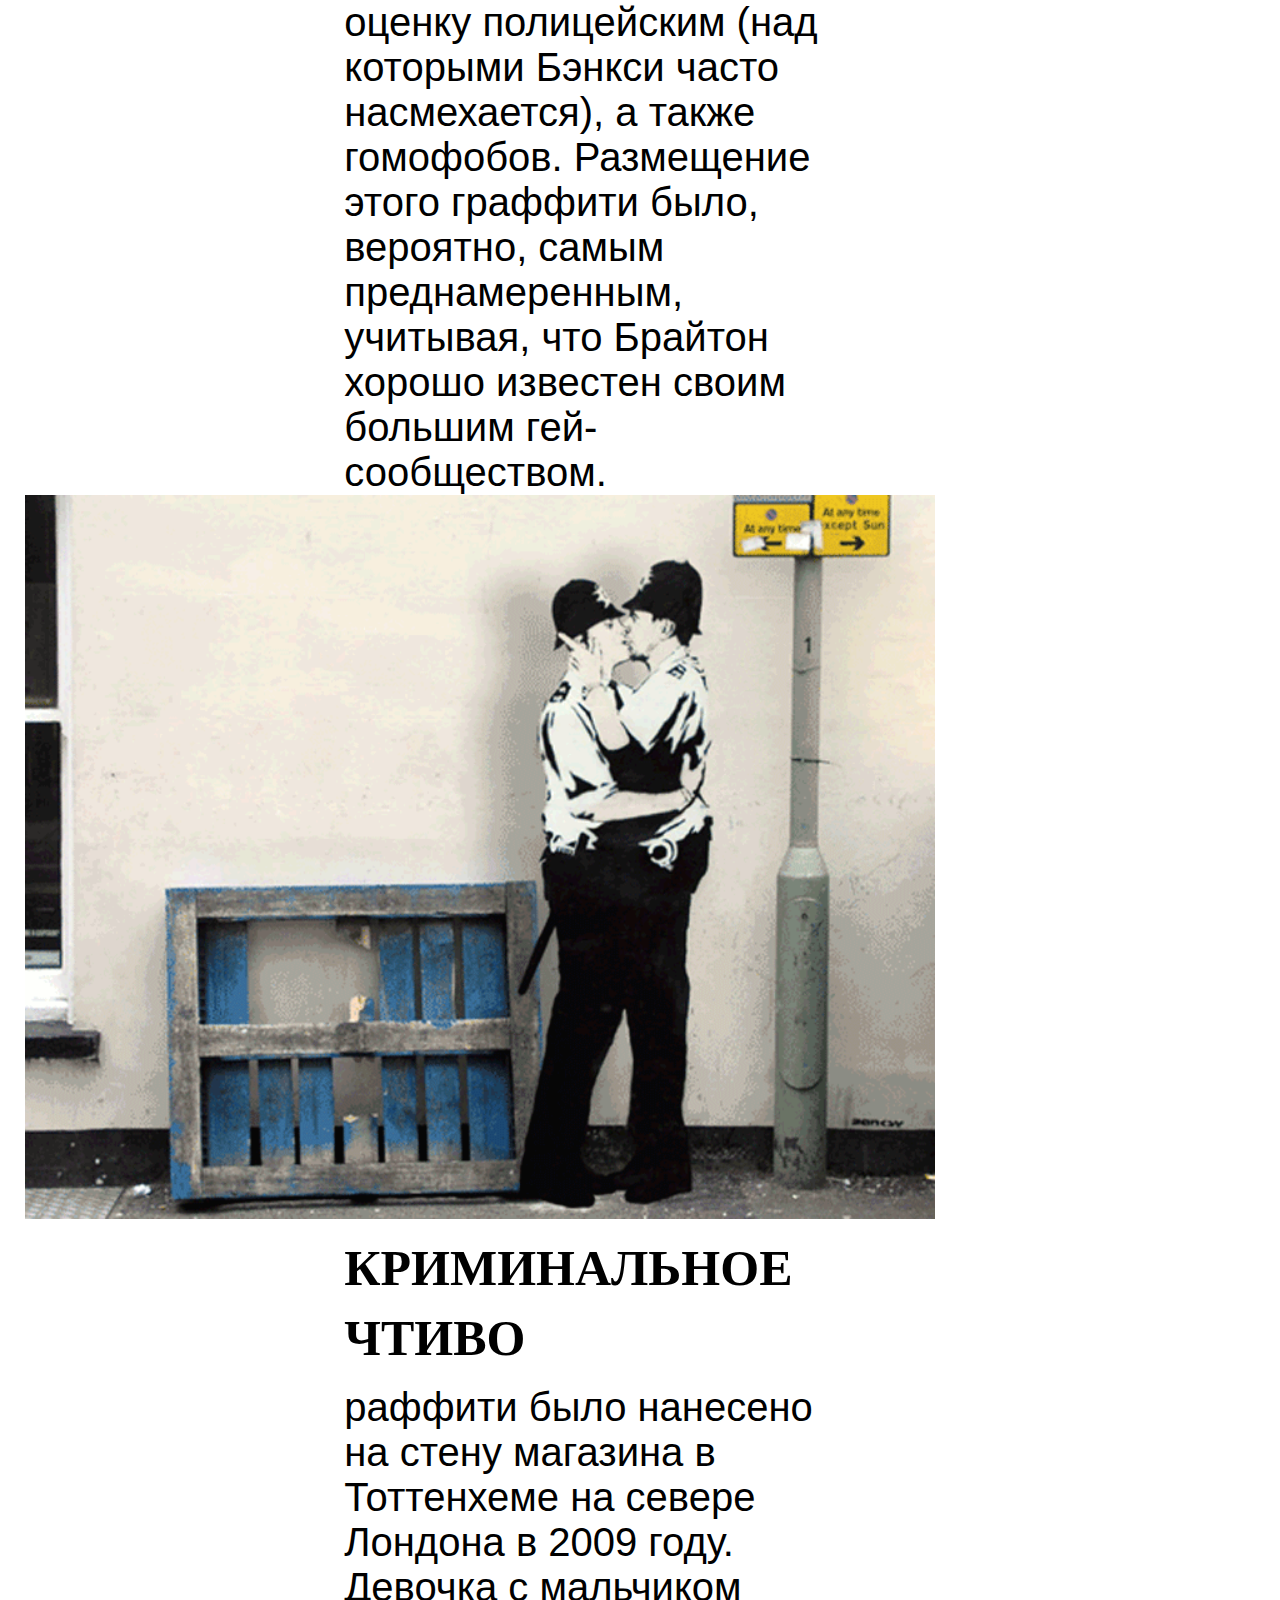
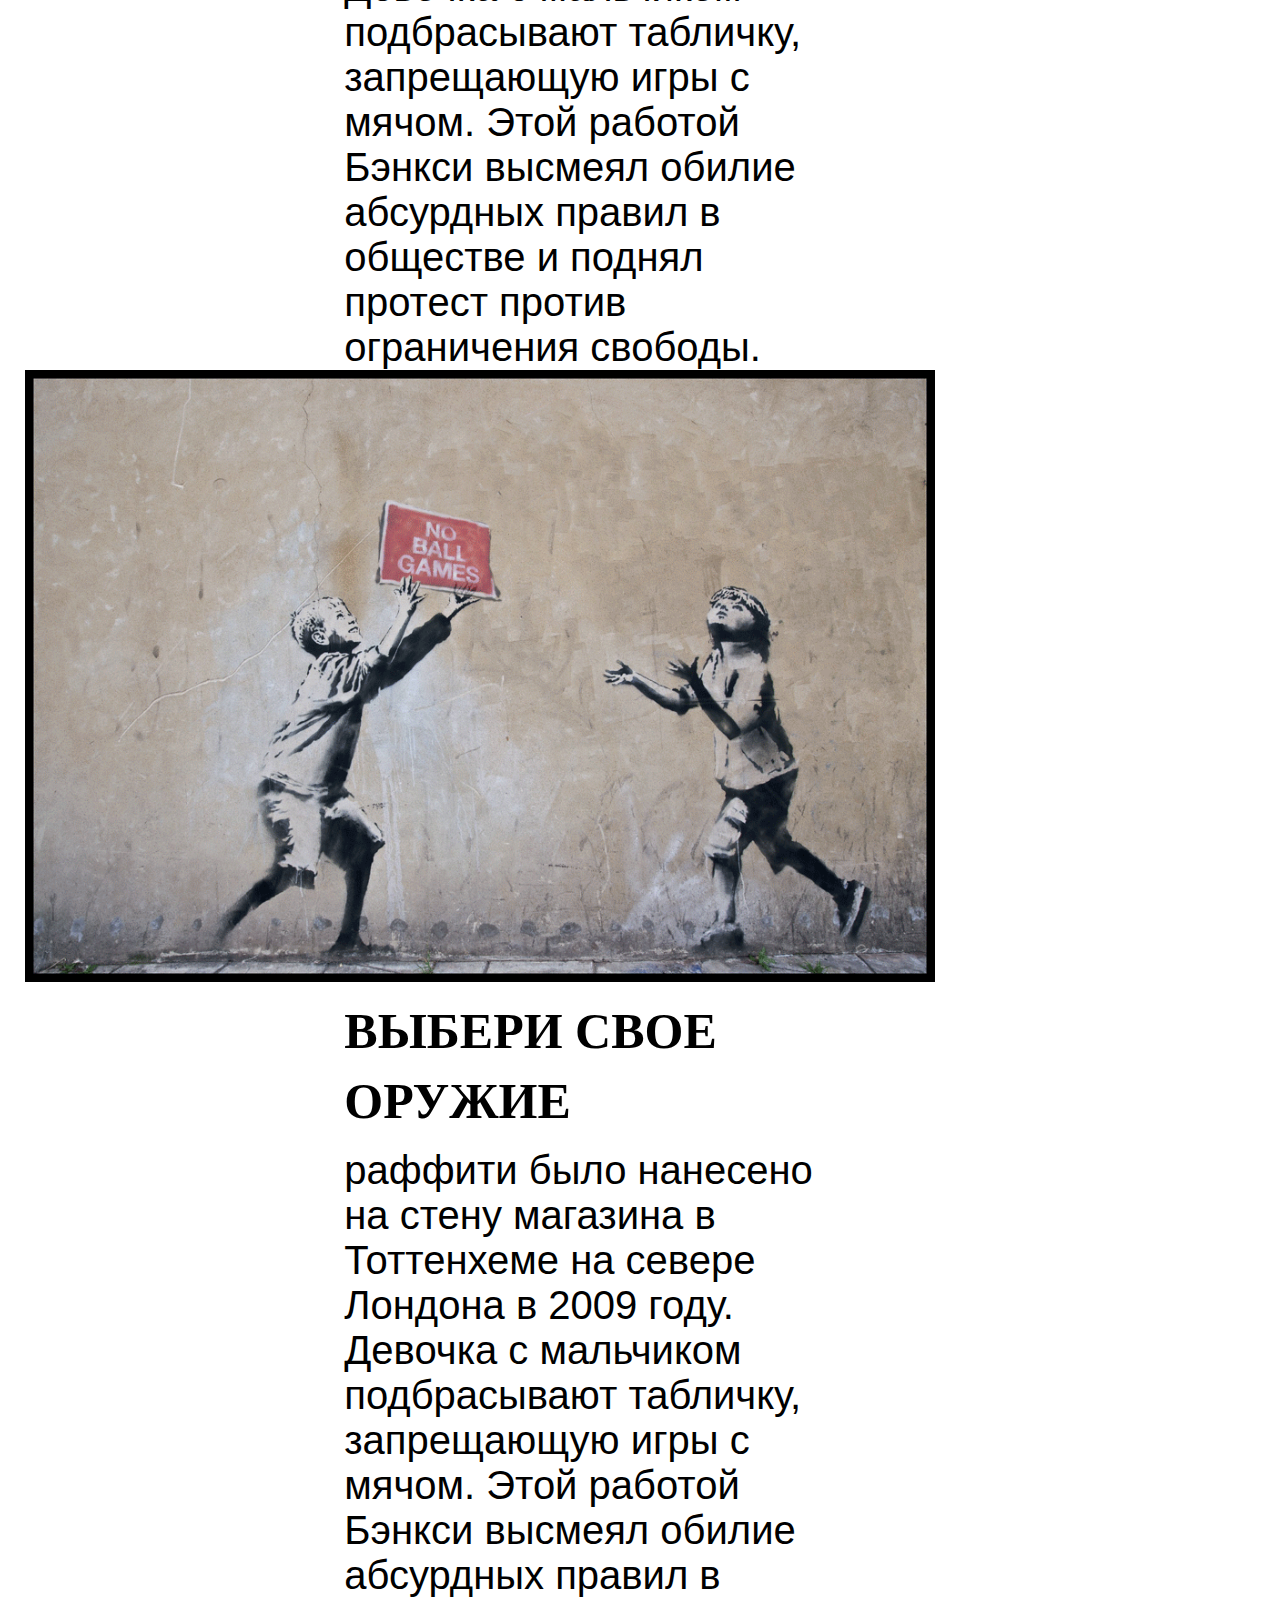
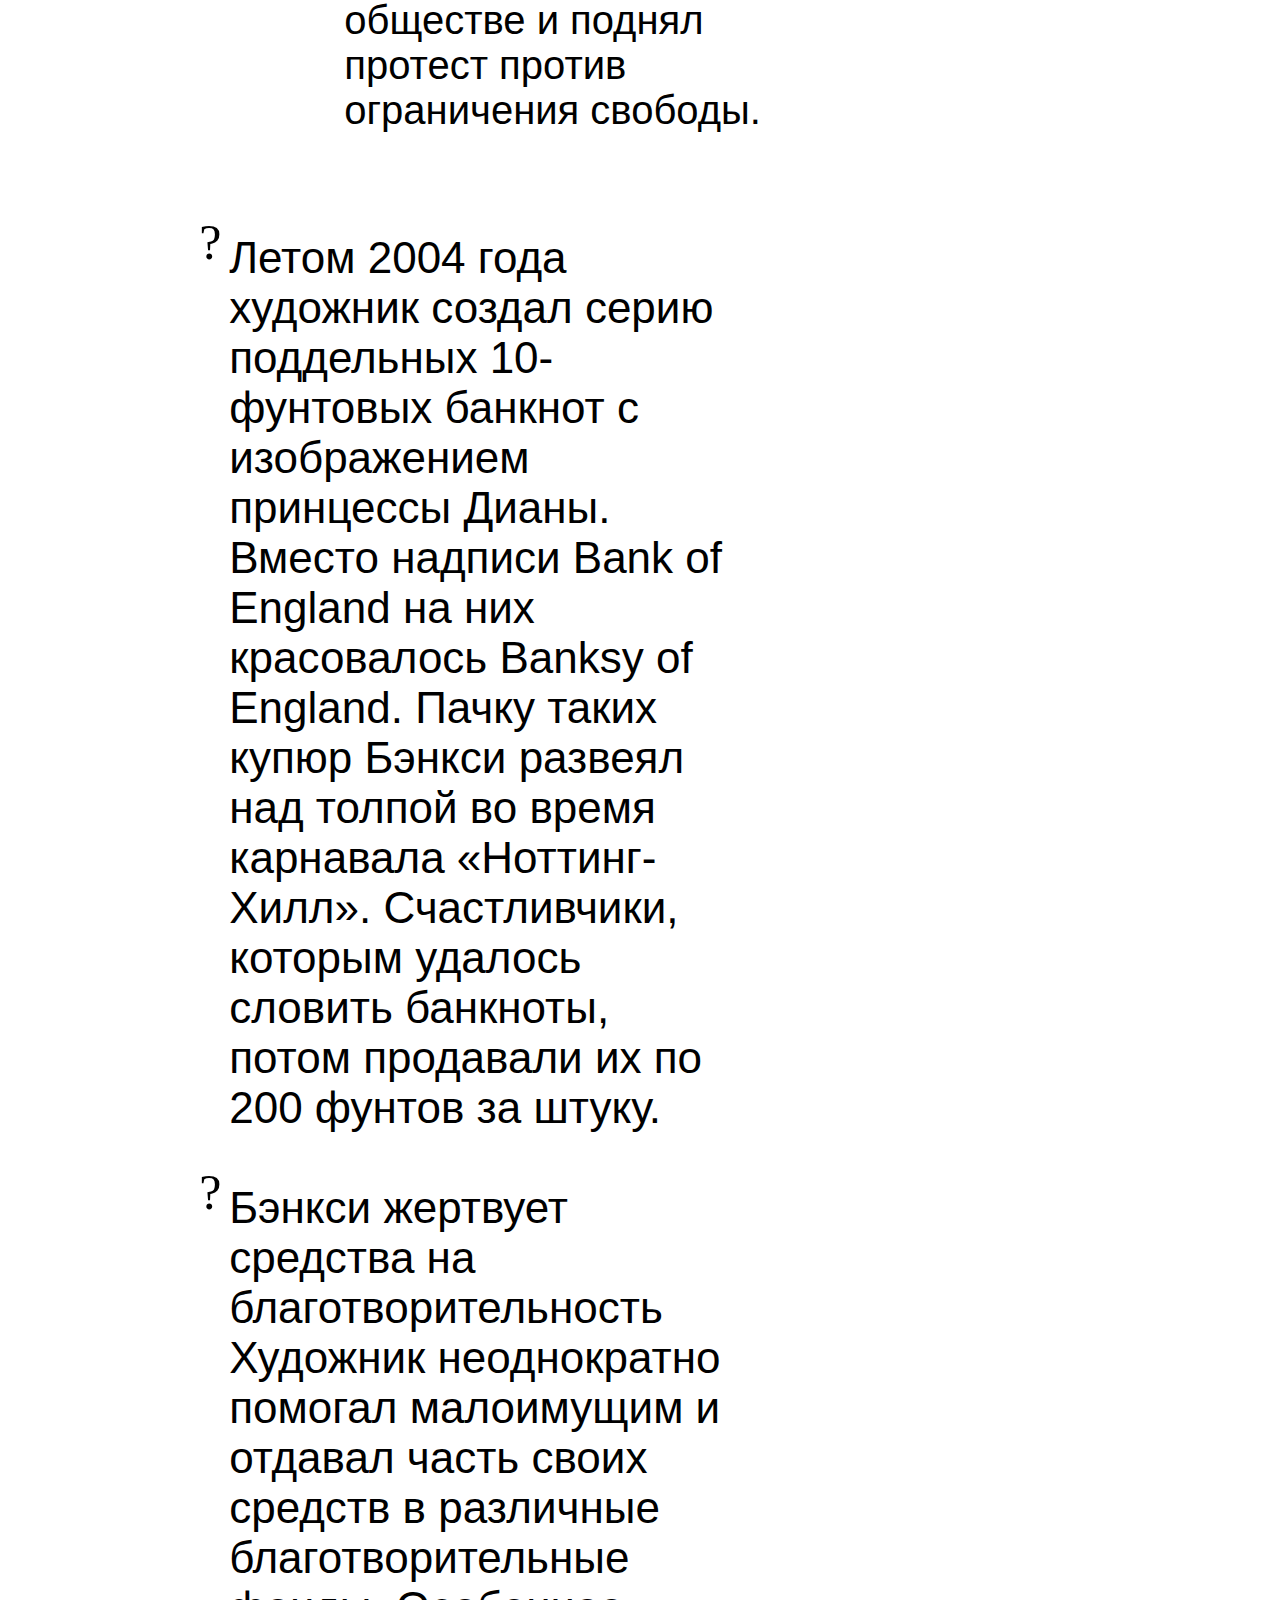
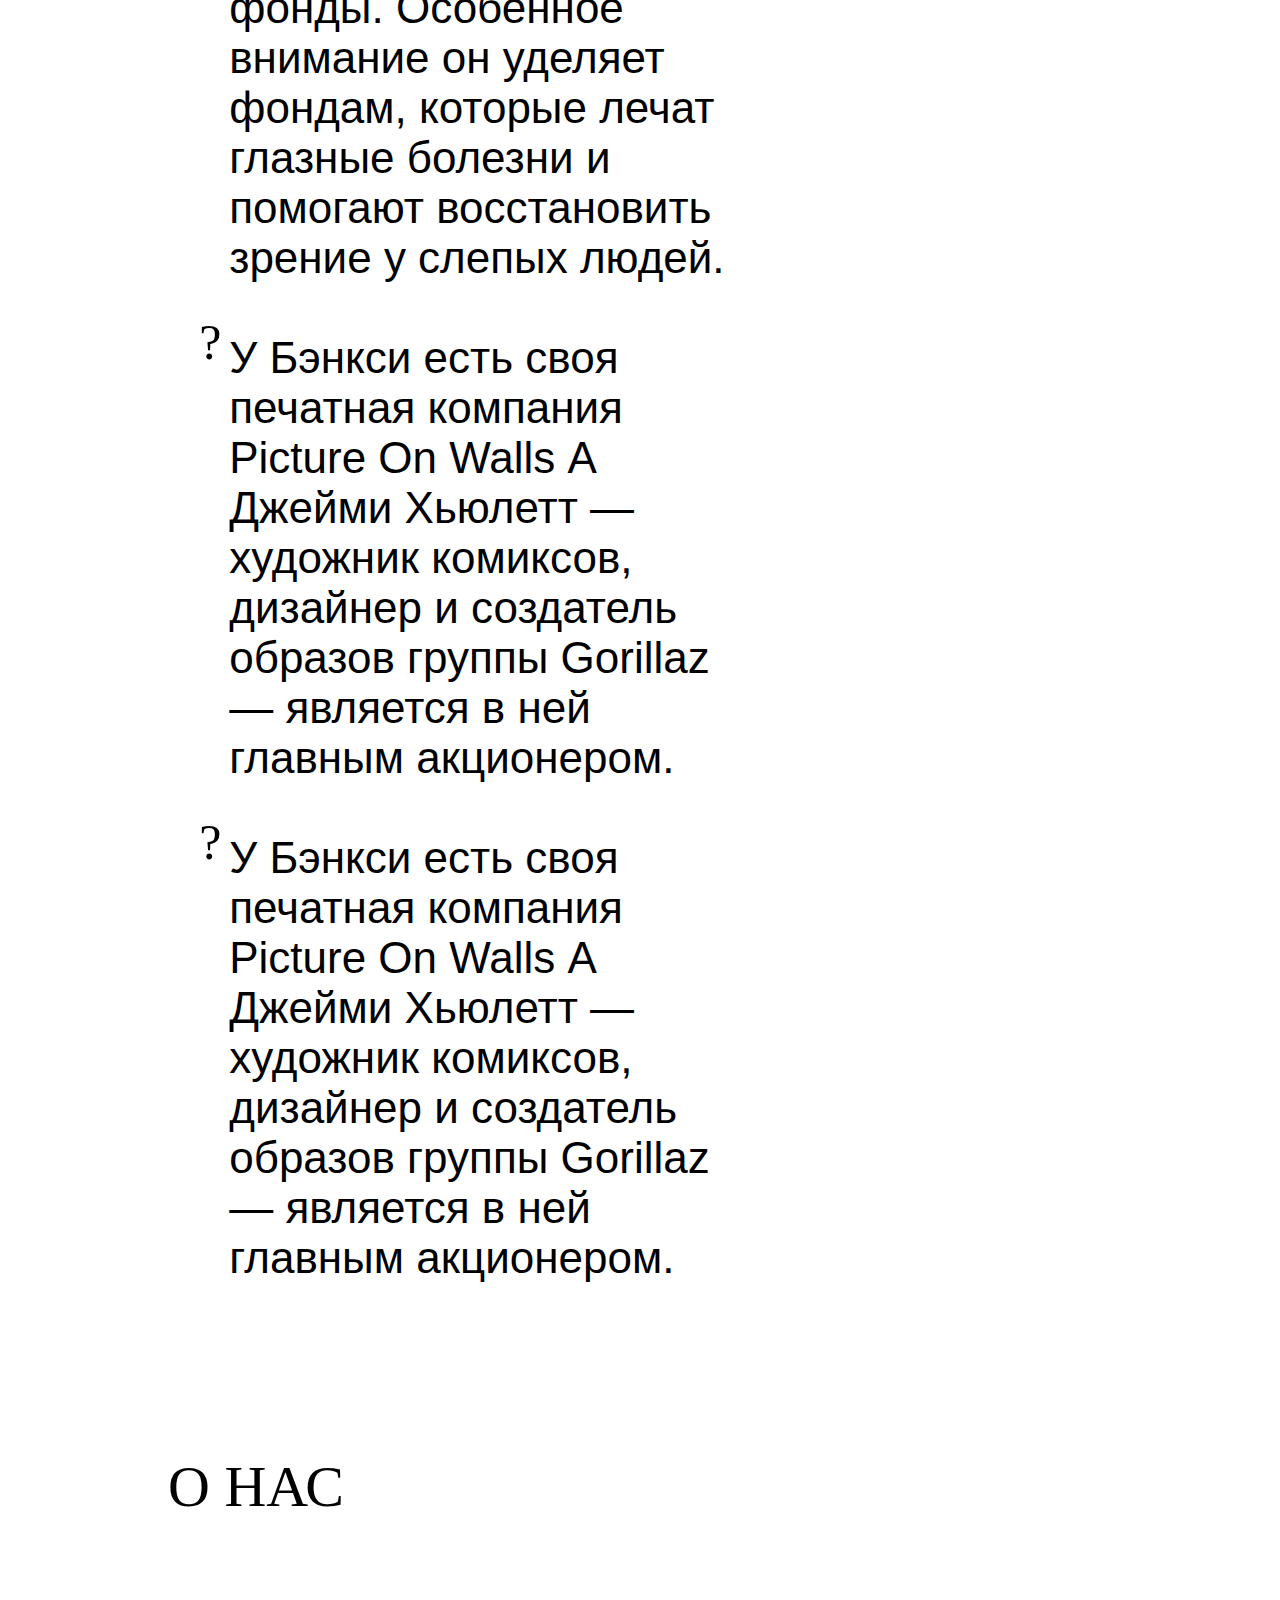
==== commit 2b3c0e20: "Merge branch 'master' of https://github.com/LizaBurenok/banksy22" ====
--- a/du.html
+++ b/du.html
@@ -23,7 +23,7 @@
 <!-- СЕКЦИЯ С БИОГРАФИЕЙ-->
    <div class="author">
        <h1>Об авторе</h1>
-       <img src="boys.jpg" alt="" width="920px">
+       <img src="IMG_9063.GIF" alt="" width="920px">
        <img src="" alt="">
      </div>
        <div class="biography">
@@ -52,7 +52,7 @@
 
    <div class="wrapper">
      <div class="block">
-        <img src="pic1.png" width="910px">
+        <img src="IMG_9059.GIF" width="910px">
         <div class="block-1">
              <a name="content-1">2000</a>
               <div class="text">
@@ -64,7 +64,7 @@
        </div>
      </div>
      <div class="block">
-         <img src="pic2.png" width="910px">
+         <img src="IMG_9062.GIF" width="910px">
          <div class="block-1">
              <a name="content-2">2000</a>
              <div class="text">
@@ -76,7 +76,7 @@
        </div>
      </div>
     <div class="block">
-        <img src="pic3.png" width="910px">
+        <img src="собачка.GIF" width="910px">
         <div class="block-1">
             <a name="content-3">2000</a>
             <div class="text">
@@ -88,7 +88,7 @@
       </div>
     </div>
     <div class="block">
-        <img src="pic4.png" width="910px">
+        <img src="полиция.GIF" width="910px">
         <div class="block-1">
             <a name="content-4">2000</a>
             <div class="text">
@@ -100,7 +100,7 @@
         </div>
     </div>
  <div class="block">
-        <img src="pic5.png" width="910px">
+        <img src="мяч.GIF" width="910px">
           <div class="block-1">
             <a name="content-5">2000</a>
             <div class="text">
@@ -133,62 +133,30 @@
         <div class="member">
             <div class="info">
             <h3>Аня</h3>
-            <p>арараиарвви
-            мравдмыираимывдсот
-            сотсотсао
-            всарсвльсвларараиарвви
-            мравдмыираимывдсот
-            сотсотсао
-            всарсвльсвл</p>
+            <p>@anna_liveeva</p>
         </div>
         </div>
          <div class="member">
              <div class="info">
             <h3>Марианна</h3>
-            <p>арараиарвви
-            мравдмыираимывдсот
-            сотсотсао
-            всарсвльсвл
-            арараиарвви
-            мравдмыираимывдсот
-            сотсотсао
-            всарсвльсвл</p>
+            <p>@mariella_conte</p>
         </div>
         </div>
          <div class="member">
              <div class="info">
             <h3>Лиза</h3>
-            <p>арараиарвви
-            мравдмыирарараиарвви
-            мравдмыираимывдсот
-            сотсотсао
-            всарсвльсвлаимывдсот
-            сотсотсао
-            всарсвльсвл</p>
+            <p>@liza_burenok</p>
         </div>
         </div>
         <div class="member">
              <div class="info">
             <h3>Анита</h3>
-            <p>арараиарвви
-            мравдмыираарараиарвви
-            мравдмыираимывдсот
-            сотсотсао
-            всарсвльсвлимывдсот
-            сотсотсао
-            всарсвльсвл</p>
+            <p>@annt_mig</p>
         </div>
         </div>
     </div>
-    <!--Footer -->
-    <div class="footer">
-    <img src="ann_ment.png" alt="">
-    <div class="social-network">
-    <span>@mariella_conte</span>
-    <span>@anna_liveeva</span>
-    <span>@annt_mig</span>
-    <span>@liza_burenok</span>
-    </div>
-  </div>
+
+
+
     </body>
     </html>
--- a/su.css
+++ b/su.css
@@ -1,16 +1,28 @@
-html{
+html {
   width: 960px;
-  margin: 0 auto;
+}
+
+@import url('https://fonts.googleapis.com/css?family=PT+Sans+Narrow&display=swap');
+
+@font-face {
+  font-family: "RUSBoycott", 'PT Sans Narrow';
+  src: url("font/8953.ttf");
 }
 
 body {
+  font-family: 'PT Sans Narrow', sans-serif;
   width: 95%;
   margin: 0 auto;
   padding: 0;
   background-image: url(./backgr.png);
 }
 
-div, p, h1, h2, h3, h4, h5, h6, a{
+h2, h3, h4, h5 {
+  font-family: "RUSBoycott";
+  text-transform: uppercase;
+}
+
+div, p, h1, h2, h3, h4, h5, h6, a {
   margin: 0 auto;
   text-align: center;
 }
@@ -488,37 +500,3 @@
   position: relative;
   right: 40%;
 }
-
-/**footer**/
-.footer{
-  margin-top: 300px;
-}
-.footer img {
-  transform: scale(1.5);
-  position: relative;
-}
-
-.social-network span{
-  position: absolute;
-}
-
-.social-network span {
-  font-size: 12px;
-  transform: rotate(-90deg);
-}
-.social-network span:first-of-type{
-  left: -50px;
-}
-
-.social-network span:nth-child(3){
-  left: 70px;
-}
-
-.social-network span:nth-child(4){
-  left: 130px;
-}
-
-.social-network span:nth-child(5){
-  left: 170px;
-  width: 50%;
-}
